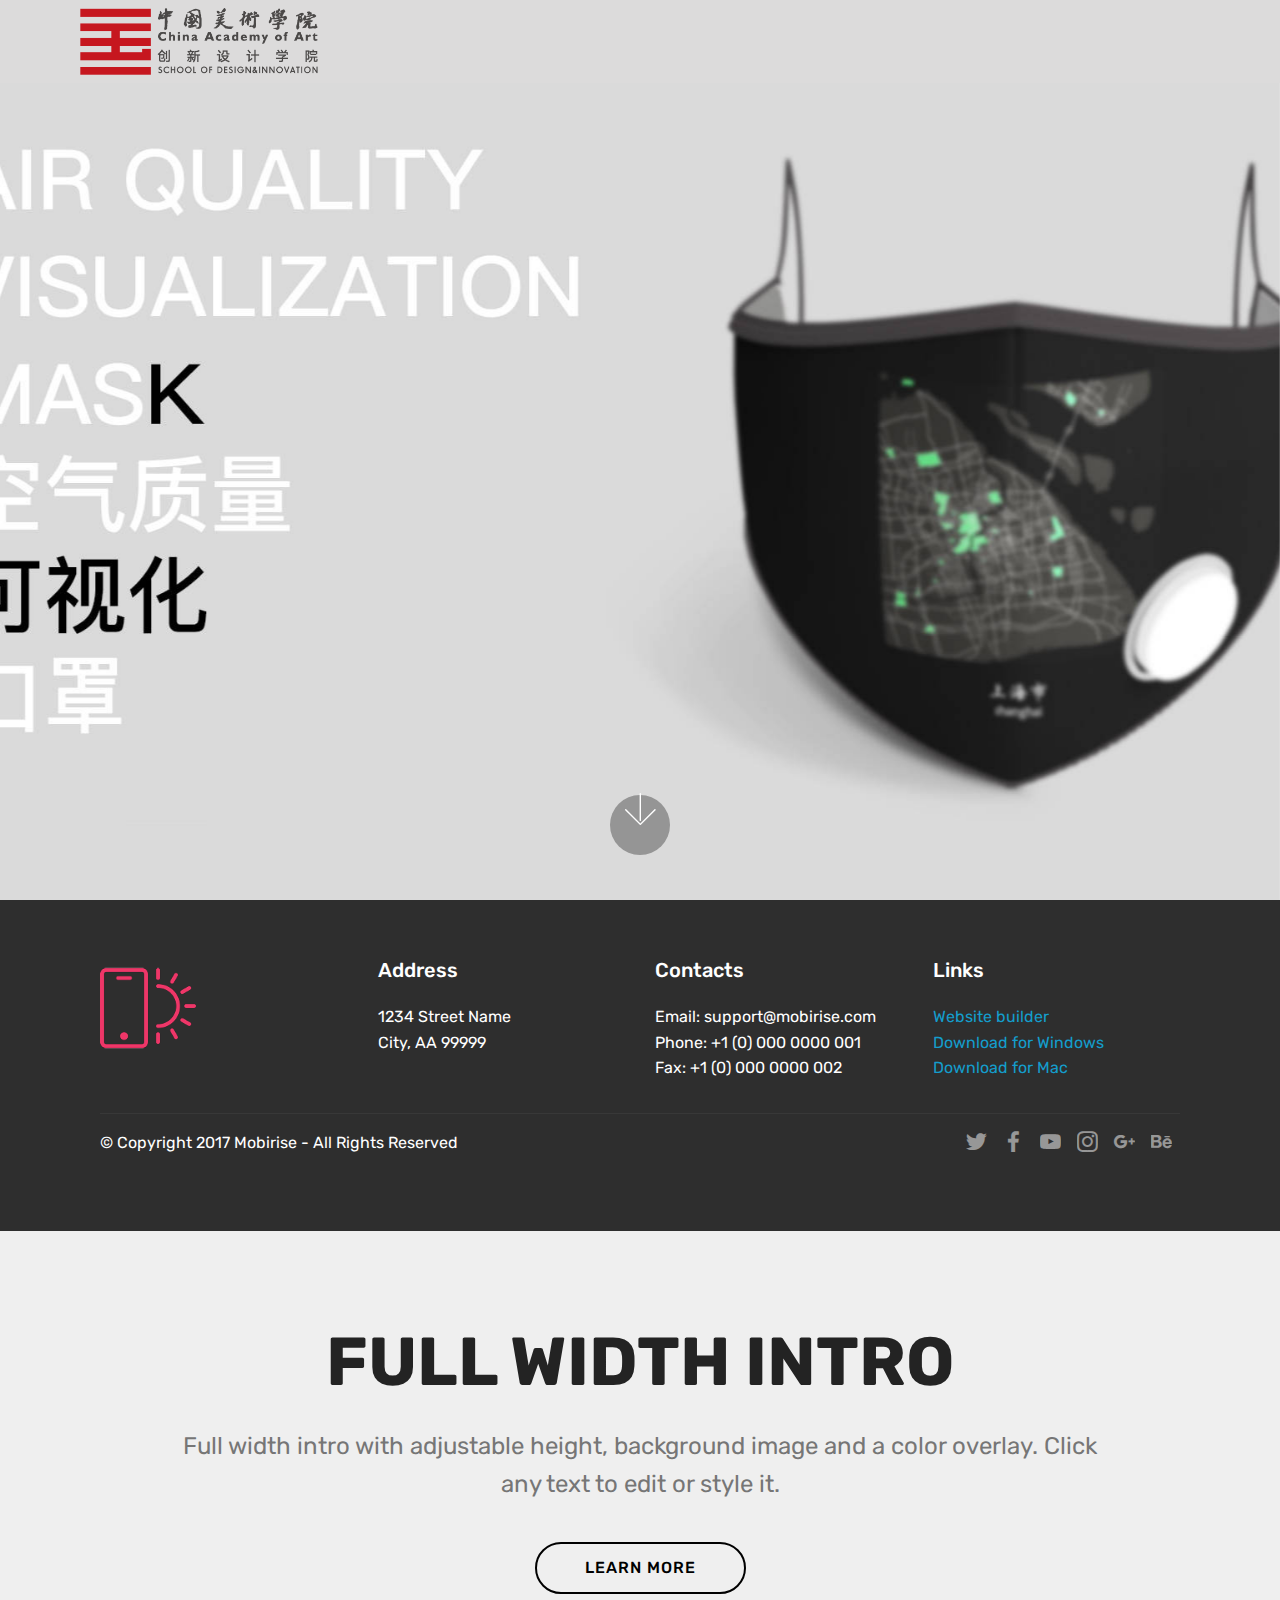
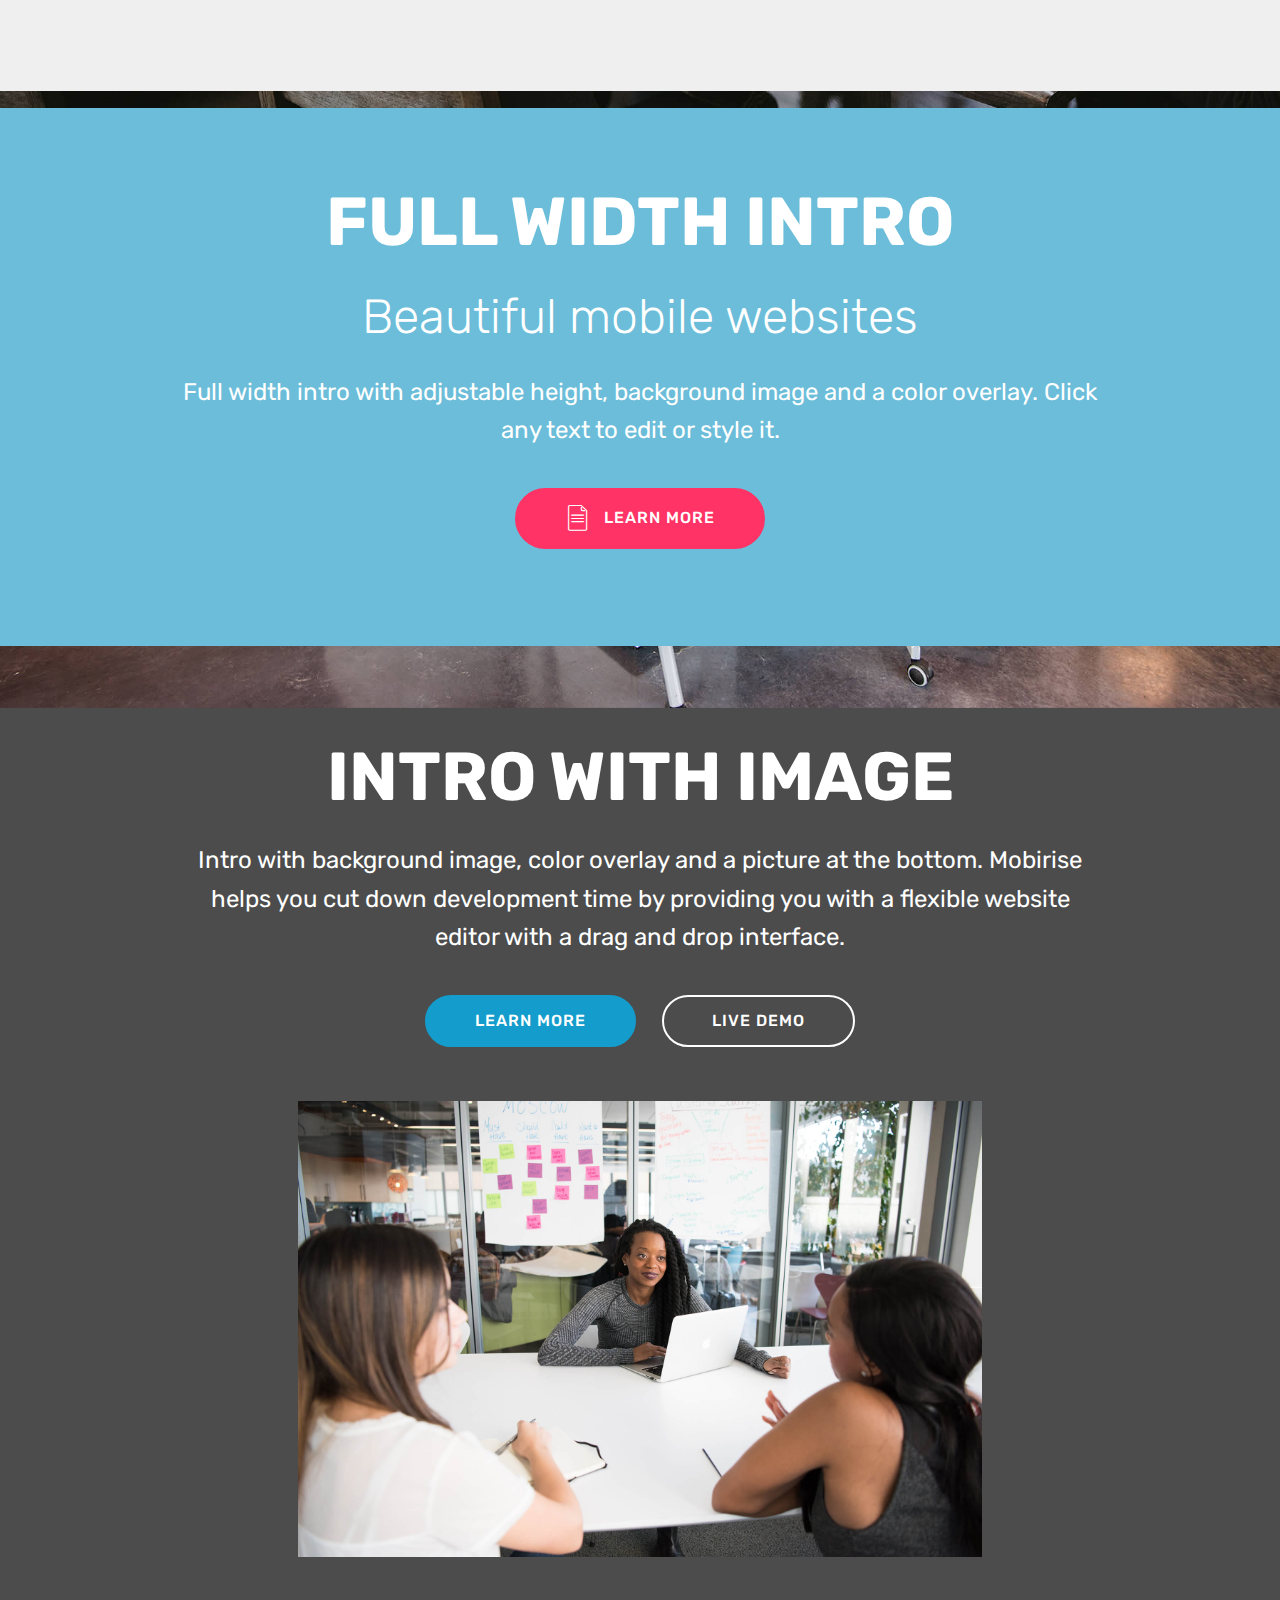
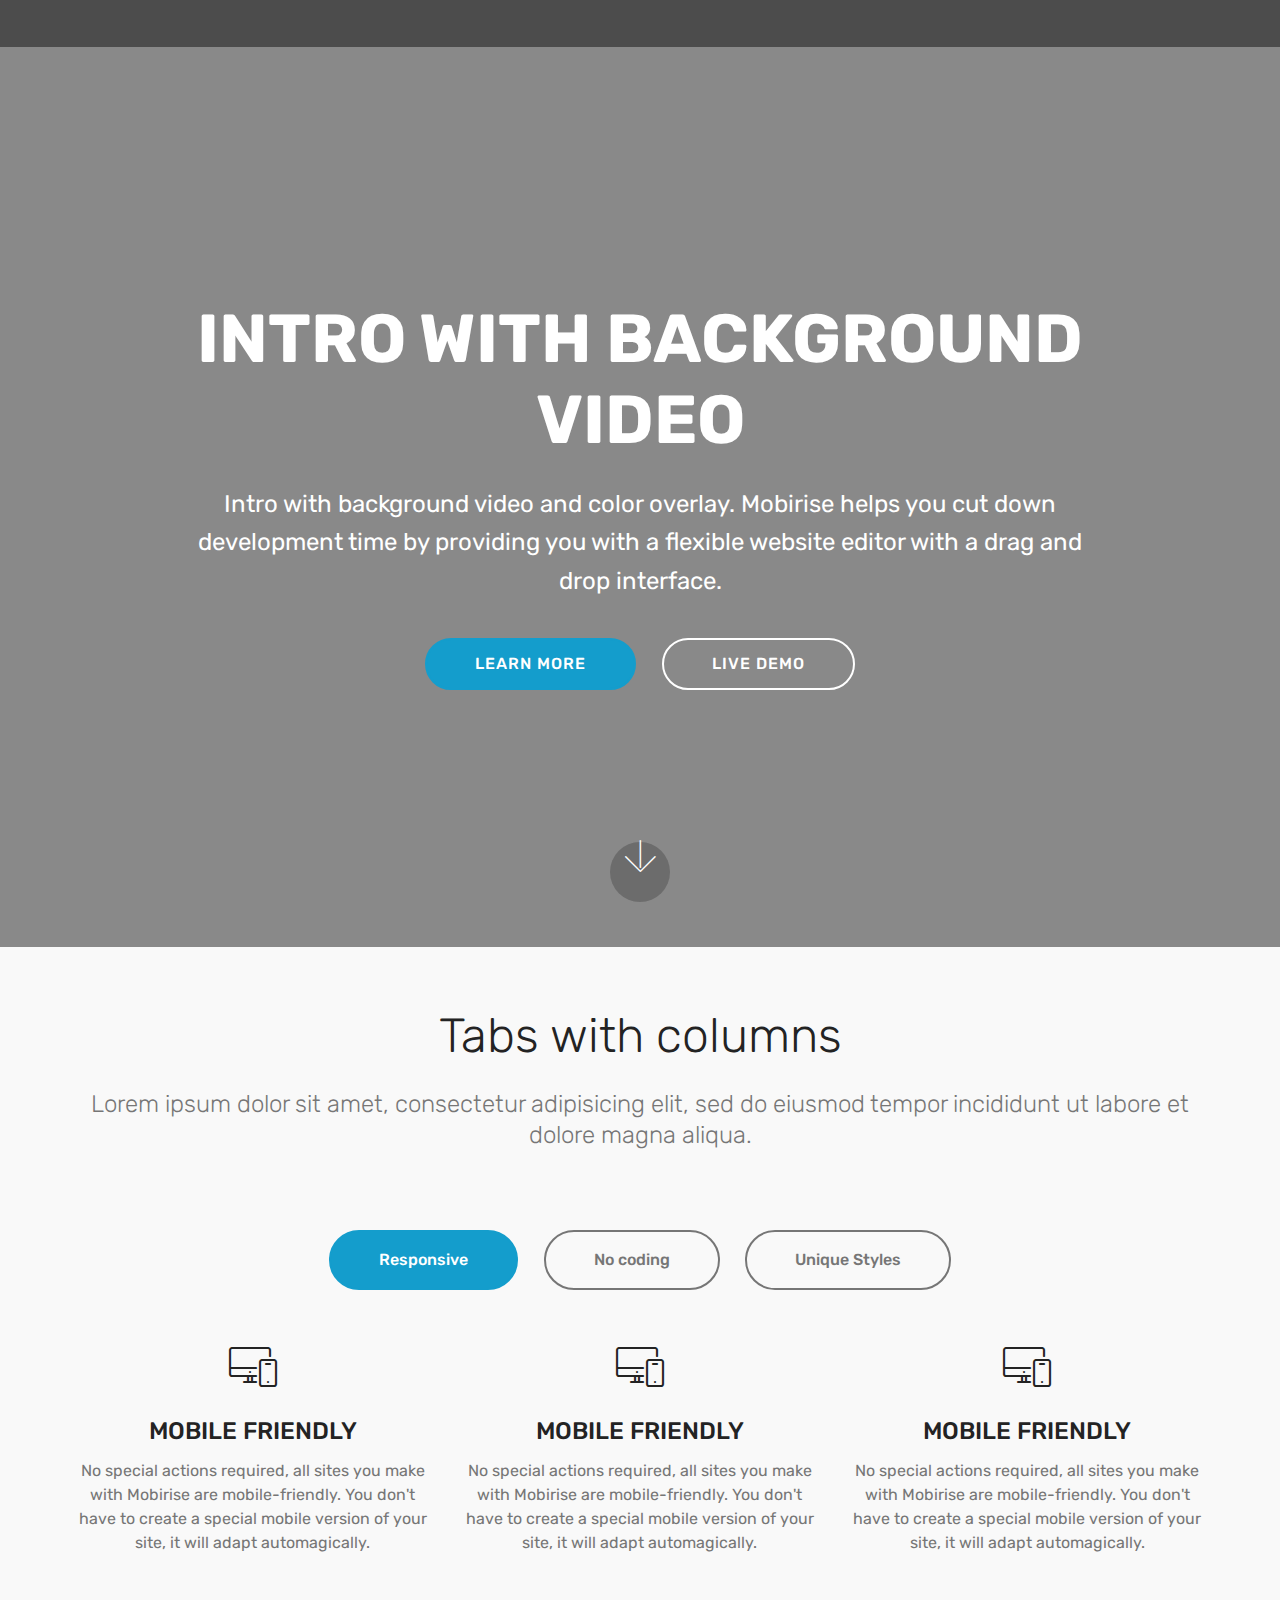
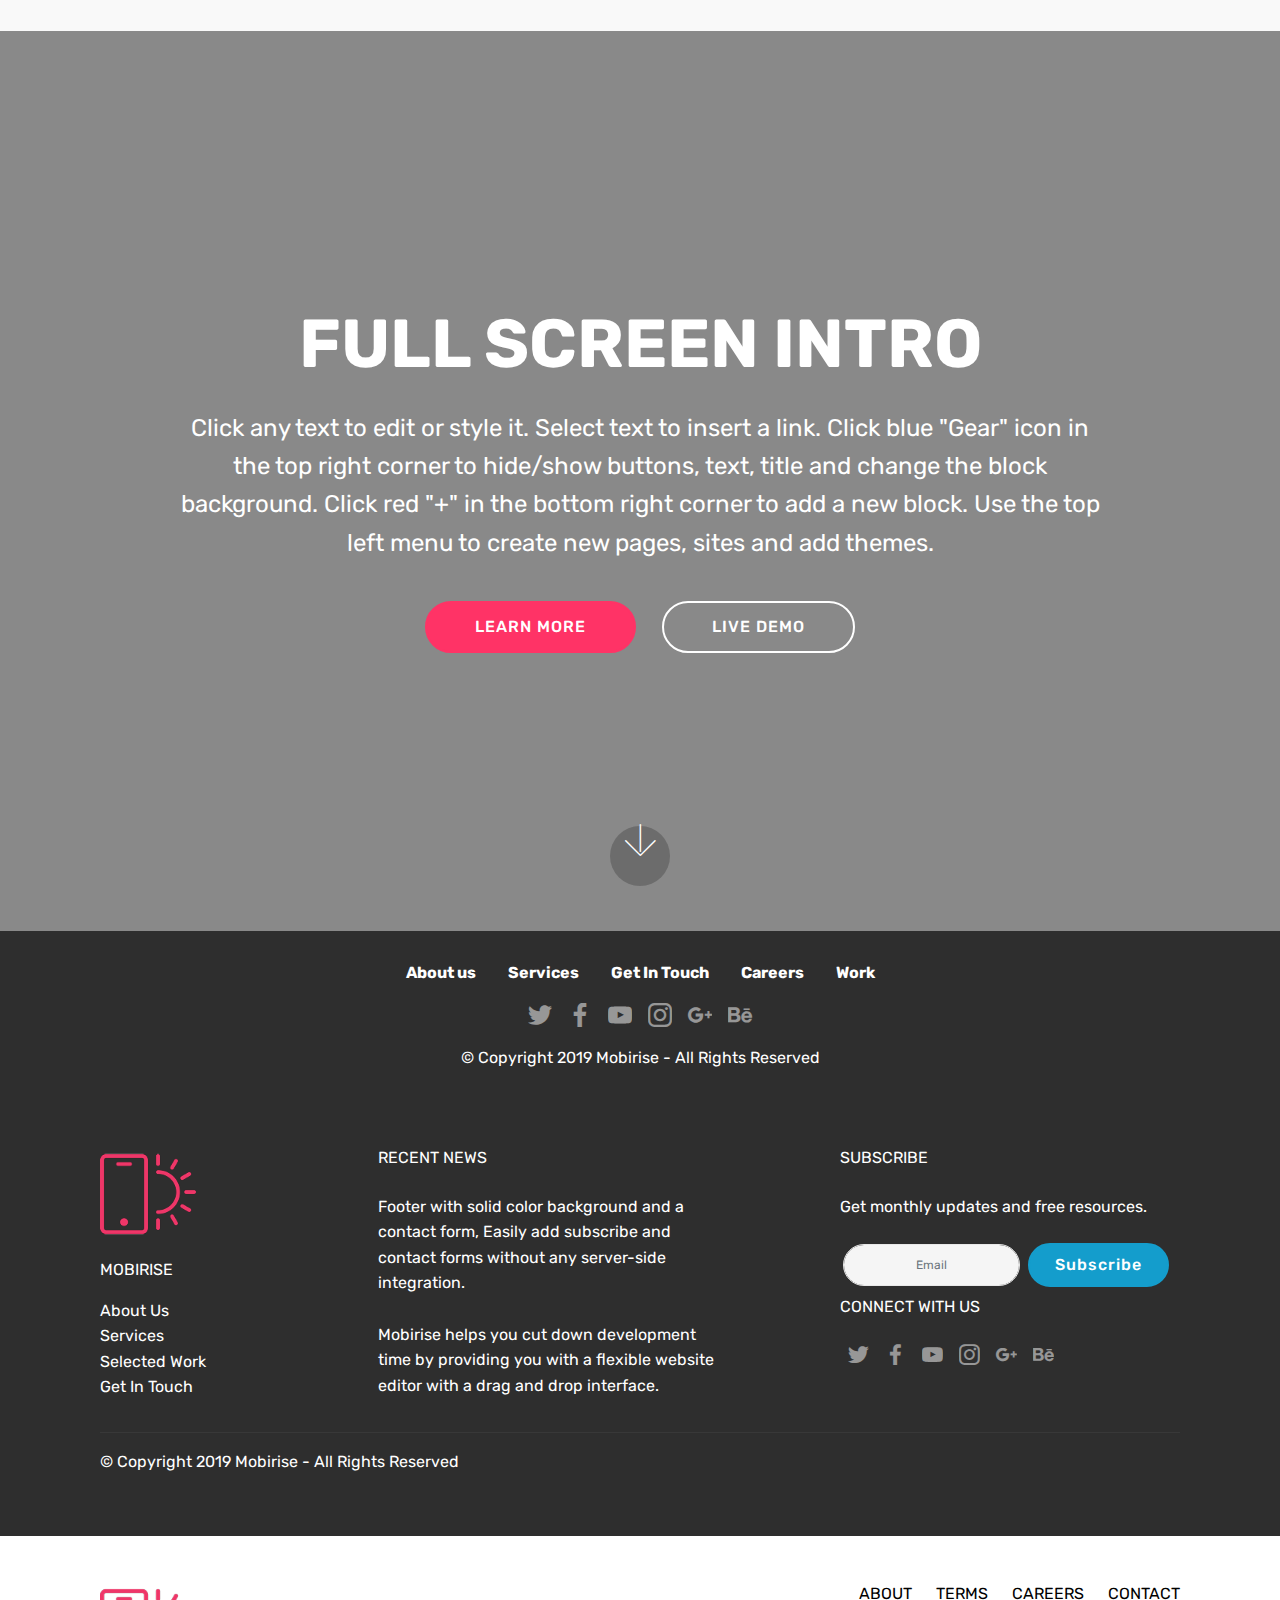
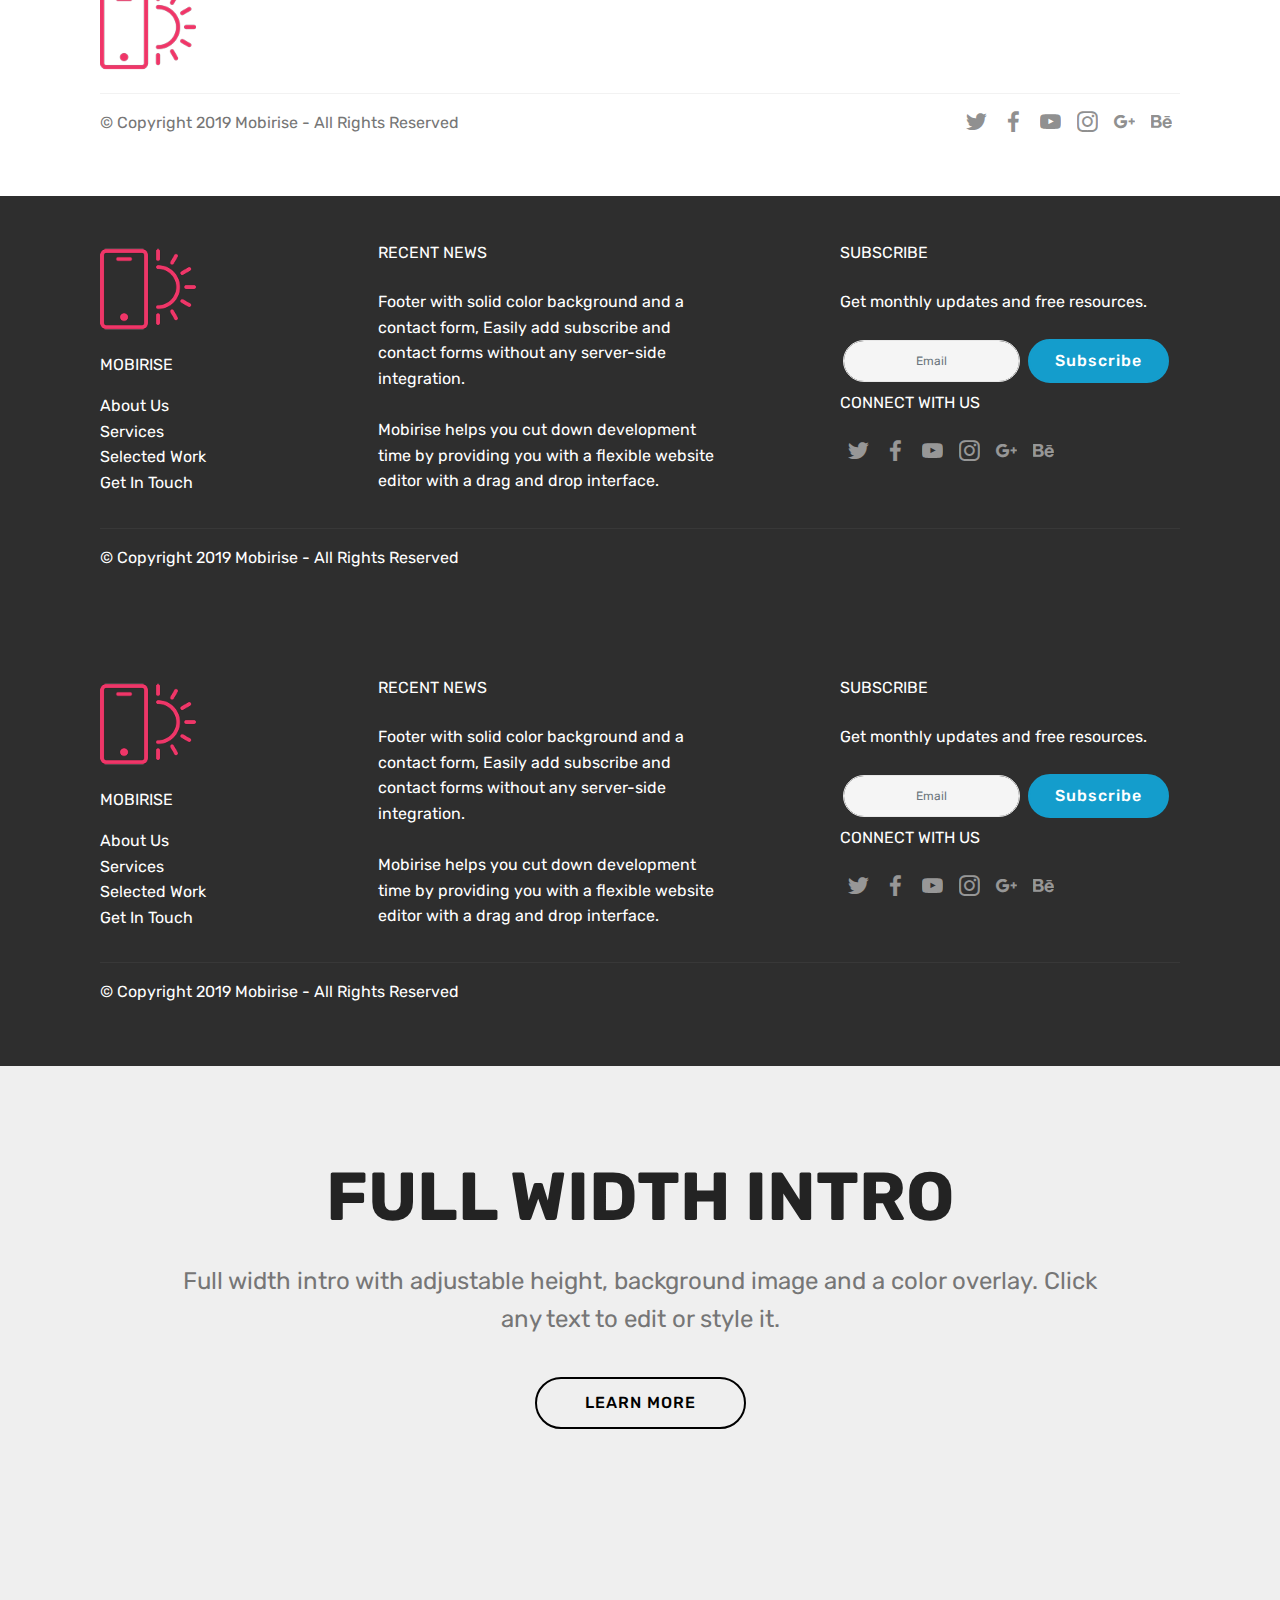
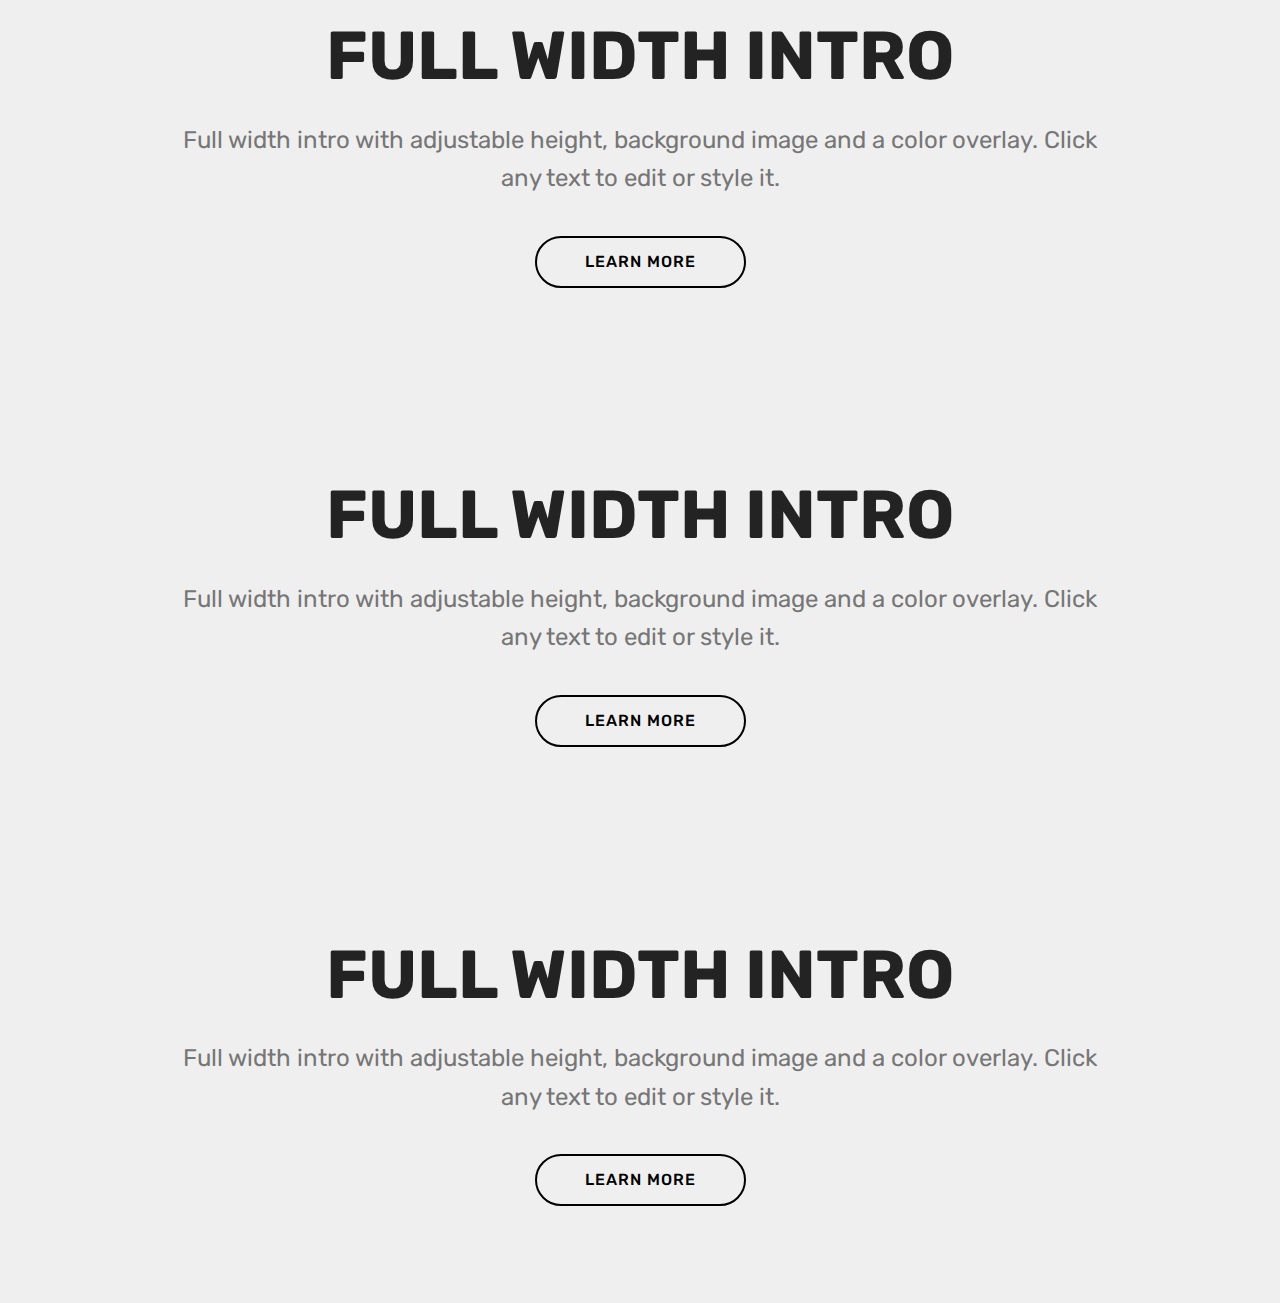
==== index.html @ a81f9b72 "create github pages" ====
<!DOCTYPE html>
<html  >
<head>
  <!-- Site made with Mobirise Website Builder v4.12.0, https://mobirise.com -->
  <meta charset="UTF-8">
  <meta http-equiv="X-UA-Compatible" content="IE=edge">
  <meta name="generator" content="Mobirise v4.12.0, mobirise.com">
  <meta name="viewport" content="width=device-width, initial-scale=1, minimum-scale=1">
  <link rel="shortcut icon" href="assets/images/logo1-439x124.png" type="image/x-icon">
  <meta name="description" content="">
  
  <title>Home</title>
  <link rel="stylesheet" href="assets/web/assets/mobirise-icons/mobirise-icons.css">
  <link rel="stylesheet" href="assets/bootstrap/css/bootstrap.min.css">
  <link rel="stylesheet" href="assets/bootstrap/css/bootstrap-grid.min.css">
  <link rel="stylesheet" href="assets/bootstrap/css/bootstrap-reboot.min.css">
  <link rel="stylesheet" href="assets/socicon/css/styles.css">
  <link rel="stylesheet" href="assets/dropdown/css/style.css">
  <link rel="stylesheet" href="assets/tether/tether.min.css">
  <link rel="stylesheet" href="assets/theme/css/style.css">
  <link rel="preload" as="style" href="assets/mobirise/css/mbr-additional.css"><link rel="stylesheet" href="assets/mobirise/css/mbr-additional.css" type="text/css">
  
  
  
</head>
<body>
  <section class="menu cid-qTkzRZLJNu" once="menu" id="menu1-0">

    

    <nav class="navbar navbar-expand beta-menu navbar-dropdown align-items-center navbar-toggleable-sm">
        <button class="navbar-toggler navbar-toggler-right" type="button" data-toggle="collapse" data-target="#navbarSupportedContent" aria-controls="navbarSupportedContent" aria-expanded="false" aria-label="Toggle navigation">
            <div class="hamburger">
                <span></span>
                <span></span>
                <span></span>
                <span></span>
            </div>
        </button>
        <div class="menu-logo">
            <div class="navbar-brand">
                <span class="navbar-logo">
                    <a href="https://mobirise.com">
                         <img src="assets/images/logo1-439x124.png" alt="Mobirise" title="" style="height: 4.2rem;">
                    </a>
                </span>
                
            </div>
        </div>
        <div class="collapse navbar-collapse" id="navbarSupportedContent">
            
            
        </div>
    </nav>
</section>

<section class="engine"><a href="https://mobirise.info/o">portfolio website templates</a></section><section class="cid-qTkA127IK8 mbr-fullscreen mbr-parallax-background" id="header2-1">

    

    

    <div class="container align-center">
        <div class="row justify-content-md-center">
            <div class="mbr-white col-md-10">
                
                
                
                
            </div>
        </div>
    </div>
    <div class="mbr-arrow hidden-sm-down" aria-hidden="true">
        <a href="#next">
            <i class="mbri-down mbr-iconfont"></i>
        </a>
    </div>
</section>

<section class="cid-qTkAaeaxX5" id="footer1-2">

    

    

    <div class="container">
        <div class="media-container-row content text-white">
            <div class="col-12 col-md-3">
                <div class="media-wrap">
                    <a href="https://mobirise.com/">
                        <img src="assets/images/logo2.png" alt="Mobirise">
                    </a>
                </div>
            </div>
            <div class="col-12 col-md-3 mbr-fonts-style display-7">
                <h5 class="pb-3">
                    Address
                </h5>
                <p class="mbr-text">
                    1234 Street Name
                    <br>City, AA 99999
                </p>
            </div>
            <div class="col-12 col-md-3 mbr-fonts-style display-7">
                <h5 class="pb-3">
                    Contacts
                </h5>
                <p class="mbr-text">
                    Email: support@mobirise.com
                    <br>Phone: +1 (0) 000 0000 001
                    <br>Fax: +1 (0) 000 0000 002
                </p>
            </div>
            <div class="col-12 col-md-3 mbr-fonts-style display-7">
                <h5 class="pb-3">
                    Links
                </h5>
                <p class="mbr-text">
                    <a class="text-primary" href="https://mobirise.com/">Website builder</a>
                    <br><a class="text-primary" href="https://mobirise.com/mobirise-free-win.zip">Download for Windows</a>
                    <br><a class="text-primary" href="https://mobirise.com/mobirise-free-mac.zip">Download for Mac</a>
                </p>
            </div>
        </div>
        <div class="footer-lower">
            <div class="media-container-row">
                <div class="col-sm-12">
                    <hr>
                </div>
            </div>
            <div class="media-container-row mbr-white">
                <div class="col-sm-6 copyright">
                    <p class="mbr-text mbr-fonts-style display-7">
                        © Copyright 2017 Mobirise - All Rights Reserved
                    </p>
                </div>
                <div class="col-md-6">
                    <div class="social-list align-right">
                        <div class="soc-item">
                            <a href="https://twitter.com/mobirise" target="_blank">
                                <span class="socicon-twitter socicon mbr-iconfont mbr-iconfont-social"></span>
                            </a>
                        </div>
                        <div class="soc-item">
                            <a href="https://www.facebook.com/pages/Mobirise/1616226671953247" target="_blank">
                                <span class="socicon-facebook socicon mbr-iconfont mbr-iconfont-social"></span>
                            </a>
                        </div>
                        <div class="soc-item">
                            <a href="https://www.youtube.com/c/mobirise" target="_blank">
                                <span class="socicon-youtube socicon mbr-iconfont mbr-iconfont-social"></span>
                            </a>
                        </div>
                        <div class="soc-item">
                            <a href="https://instagram.com/mobirise" target="_blank">
                                <span class="socicon-instagram socicon mbr-iconfont mbr-iconfont-social"></span>
                            </a>
                        </div>
                        <div class="soc-item">
                            <a href="https://plus.google.com/u/0/+Mobirise" target="_blank">
                                <span class="socicon-googleplus socicon mbr-iconfont mbr-iconfont-social"></span>
                            </a>
                        </div>
                        <div class="soc-item">
                            <a href="https://www.behance.net/Mobirise" target="_blank">
                                <span class="socicon-behance socicon mbr-iconfont mbr-iconfont-social"></span>
                            </a>
                        </div>
                    </div>
                </div>
            </div>
        </div>
    </div>
</section>

<section class="header1 cid-s42SSybnvv" id="header16-3">

    

    

    <div class="container">
        <div class="row justify-content-md-center">
            <div class="col-md-10 align-center">
                <h1 class="mbr-section-title mbr-bold pb-3 mbr-fonts-style display-1">
                    FULL WIDTH INTRO
                </h1>
                
                <p class="mbr-text pb-3 mbr-fonts-style display-5">
                    Full width intro with adjustable height, background image and a color overlay. Click any text to edit or style it.
                </p>
                <div class="mbr-section-btn"><a class="btn btn-md btn-black-outline display-4" href="https://mobirise.co">LEARN MORE</a>
                </div>
            </div>
        </div>
    </div>

</section>

<section class="header1 cid-s42SSYsf1j mbr-parallax-background" id="header1-4">

    

    <div class="mbr-overlay" style="opacity: 0.6; background-color: rgb(20, 157, 204);">
    </div>

    <div class="container">
        <div class="row justify-content-md-center">
            <div class="mbr-white col-md-10">
                <h1 class="mbr-section-title align-center mbr-bold pb-3 mbr-fonts-style display-1">
                    FULL WIDTH INTRO
                </h1>
                <h3 class="mbr-section-subtitle align-center mbr-light pb-3 mbr-fonts-style display-2">
                    Beautiful mobile websites
                </h3>
                <p class="mbr-text align-center pb-3 mbr-fonts-style display-5">
                    Full width intro with adjustable height, background image and a color overlay. Click any text to edit or style it.
                </p>
                <div class="mbr-section-btn align-center"><a class="btn btn-md btn-secondary display-4" href="https://mobirise.co">
                        <span class="mbr-iconfont mbri-file"></span>LEARN MORE</a></div>
            </div>
        </div>
    </div>

</section>

<section class="header4 cid-s42STdoJZk mbr-parallax-background" id="header4-5">

    

    <div class="mbr-overlay" style="opacity: 0.8; background-color: rgb(35, 35, 35);">
    </div>

    <div class="container">
        <div class="row justify-content-md-center">
            <div class="media-content col-md-10">
                <h1 class="mbr-section-title align-center mbr-white pb-3 mbr-bold mbr-fonts-style display-1">
                    INTRO WITH IMAGE
                </h1>
                
                <div class="mbr-text align-center mbr-white pb-3">
                    <p class="mbr-text mbr-fonts-style display-5">
                        Intro with background image, color overlay and a picture at the bottom. Mobirise helps you cut down development time by providing you with a flexible website editor with a drag and drop interface.
                    </p>
                </div>
                <div class="mbr-section-btn align-center">
                    <a class="btn btn-md btn-primary display-4" href="https://mobirise.co">LEARN MORE</a>
                    <a class="btn btn-md btn-white-outline display-4" href="https://mobirise.co">LIVE DEMO</a>
                </div>
            </div>
            <div class="mbr-figure pt-5">
                <img src="assets/images/background2.jpg" alt="Mobirise" style="width: 60%;">
            </div>
        </div>
    </div>
</section>

<section class="header6 cid-s42STyd8io mbr-fullscreen" data-bg-video="https://www.youtube.com/watch?v=36YgDDJ7XSc" id="header6-6">

    

    <div class="mbr-overlay" style="opacity: 0.5; background-color: rgb(35, 35, 35);">
    </div>

    <div class="container">
        <div class="row justify-content-md-center">
            <div class="mbr-white col-md-10">
                <h1 class="mbr-section-title align-center mbr-bold pb-3 mbr-fonts-style display-1">
                    INTRO WITH BACKGROUND VIDEO
                </h1>
                <p class="mbr-text align-center pb-3 mbr-fonts-style display-5">
                    Intro with background video and color overlay. Mobirise helps you cut down development time by providing you with a flexible website editor with a drag and drop interface.
                </p>
                <div class="mbr-section-btn align-center">
                        <a class="btn btn-md btn-primary display-4" href="https://mobirise.co">LEARN MORE</a>
                        <a class="btn btn-md btn-white-outline display-4" href="https://mobirise.co">LIVE DEMO</a>
                </div>
            </div>
        </div>
    </div>

    <div class="mbr-arrow hidden-sm-down" aria-hidden="true">
        <a href="#next">
            <i class="mbri-down mbr-iconfont"></i>
        </a>
    </div>
</section>

<section class="tabs3 cid-s42T7PFRf0" id="tabs3-7">

    

    

    <div class="container">
        <h2 class="mbr-section-title align-center pb-3 mbr-fonts-style display-2">
           Tabs with columns
        </h2>
        <h3 class="mbr-section-subtitle  display-5 align-center mbr-light mbr-fonts-style">
            Lorem ipsum dolor sit amet, consectetur adipisicing elit, sed do eiusmod tempor incididunt ut labore et dolore magna aliqua.
        </h3>
    </div>
    <div class="container-fluid">
        <div class="row tabcont">
            <ul class="nav nav-tabs pt-3 mt-5" role="tablist">
                <li class="nav-item mbr-fonts-style"><a class="nav-link active show display-7" role="tab" data-toggle="tab" href="#tabs3-7_tab0" aria-selected="true">
                        Responsive
                    </a></li>
                <li class="nav-item mbr-fonts-style"><a class="nav-link  active show display-7" role="tab" data-toggle="tab" href="#tabs3-7_tab1" aria-selected="true">
                        No coding
                    </a></li>
                <li class="nav-item mbr-fonts-style"><a class="nav-link active show display-7" role="tab" data-toggle="tab" href="#tabs3-7_tab2" aria-selected="true">
                        Unique Styles
                    </a></li>
                
                
                
            </ul>
        </div>
    </div>

    <div class="container">
        <div class="row px-1">
            <div class="tab-content">
                <div id="tab1" class="tab-pane in active mbr-table" role="tabpanel">
                    <div class="row tab-content-row">
                        <div class="col-xs-12 col-md-6 col-lg-4">
                            <div class="card-img ">
                                <span class="mbri-responsive mbr-iconfont"></span>
                            </div>
                            <h4 class="mbr-element-title  align-center mbr-fonts-style pb-2 display-5">
                                MOBILE FRIENDLY
                            </h4>
                            <p class="mbr-section-text  align-center mbr-fonts-style display-7">
                                No special actions required, all sites you make with Mobirise are mobile-friendly. You don't have to create a special mobile version of your site, it will adapt automagically.
                            </p>
                        </div>

                        <div class="col-xs-12 col-md-6 col-lg-4">
                            <div class="card-img ">
                                <span class="mbri-responsive mbr-iconfont"></span>
                            </div>
                            <h4 class="mbr-element-title  align-center mbr-fonts-style pb-2 display-5">
                                MOBILE FRIENDLY
                            </h4>
                            <p class="mbr-section-text  align-center mbr-fonts-style display-7">
                                No special actions required, all sites you make with Mobirise are mobile-friendly. You don't have to create a special mobile version of your site, it will adapt automagically.
                            </p>
                        </div>

                        <div class="col-xs-12 col-md-6 col-lg-4">
                            <div class="card-img ">
                                <span class="mbri-responsive mbr-iconfont"></span>
                            </div>
                            <h4 class="mbr-element-title  align-center mbr-fonts-style pb-2 display-5">
                                MOBILE FRIENDLY
                            </h4>
                            <p class="mbr-section-text  align-center mbr-fonts-style display-7">
                                No special actions required, all sites you make with Mobirise are mobile-friendly. You don't have to create a special mobile version of your site, it will adapt automagically.
                            </p>
                        </div>

                        
                    </div>
                </div>

                <div id="tab2" class="tab-pane  mbr-table" role="tabpanel">
                    <div class="row tab-content-row">
                        <div class="col-xs-12 col-md-6 col-lg-4">
                            <div class="card-img ">
                                <span class="mbri-bootstrap mbr-iconfont"></span>
                            </div>
                            <h4 class="mbr-element-title  align-center mbr-fonts-style pb-2 display-5">
                                IT'S EASY AND SIMPLE
                            </h4>
                            <p class="mbr-section-text  align-center mbr-fonts-style display-7">
                                Cut down the development time with drag-and-drop website builder. Drop the blocks into the page, edit content inline and publish - no technical skills required.
                            </p>
                        </div>

                        <div class="col-xs-12 col-md-6 col-lg-4">
                            <div class="card-img ">
                                <span class="mbri-bootstrap mbr-iconfont"></span>
                            </div>
                            <h4 class="mbr-element-title  align-center mbr-fonts-style pb-2 display-5">
                                IT'S EASY AND SIMPLE
                            </h4>
                            <p class="mbr-section-text  align-center mbr-fonts-style display-7">
                                Cut down the development time with drag-and-drop website builder. Drop the blocks into the page, edit content inline and publish - no technical skills required.
                            </p>
                        </div>

                        <div class="col-xs-12 col-md-6 col-lg-4">
                            <div class="card-img ">
                                <span class="mbri-bootstrap mbr-iconfont"></span>
                            </div>
                            <h4 class="mbr-element-title  align-center mbr-fonts-style pb-2 display-5">
                                IT'S EASY AND SIMPLE
                            </h4>
                            <p class="mbr-section-text  align-center mbr-fonts-style display-7">
                                Cut down the development time with drag-and-drop website builder. Drop the blocks into the page, edit content inline and publish - no technical skills required.
                            </p>
                        </div>

                        
                    </div>
                </div>

                <div id="tab3" class="tab-pane  mbr-table" role="tabpanel">
                    <div class="row tab-content-row">
                        <div class="col-xs-12 col-md-6 col-lg-4">
                            <div class="card-img ">
                                <span class="mbri-extension mbr-iconfont"></span>
                            </div>
                            <h4 class="mbr-element-title  align-center mbr-fonts-style pb-2 display-5">
                                TRENDY WEBSITE BLOCKS
                            </h4>
                            <p class="mbr-section-text  align-center mbr-fonts-style display-7">
                                Choose from the large selection  pre-made blocks - full-screen intro, bootstrap carousel, slider, responsive image gallery with, parallax scrolling, sticky header and more.
                            </p>
                        </div>

                        <div class="col-xs-12 col-md-6 col-lg-4">
                            <div class="card-img ">
                                <span class="mbri-extension mbr-iconfont"></span>
                            </div>
                            <h4 class="mbr-element-title  align-center mbr-fonts-style pb-2 display-5">
                                TRENDY WEBSITE BLOCKS
                            </h4>
                            <p class="mbr-section-text  align-center mbr-fonts-style display-7">
                                Choose from the large selection  pre-made blocks - full-screen intro, bootstrap carousel, slider, responsive image gallery with, parallax scrolling, sticky header and more.
                            </p>
                        </div>

                        <div class="col-xs-12 col-md-6 col-lg-4">
                            <div class="card-img ">
                                <span class="mbri-extension mbr-iconfont"></span>
                            </div>
                            <h4 class="mbr-element-title  align-center mbr-fonts-style pb-2 display-5">
                                TRENDY WEBSITE BLOCKS
                            </h4>
                            <p class="mbr-section-text  align-center mbr-fonts-style display-7">
                                Choose from the large selection  pre-made blocks - full-screen intro, bootstrap carousel, slider, responsive image gallery with, parallax scrolling, sticky header and more.
                            </p>
                        </div>

                        
                    </div>
                </div>

                <div id="tab4" class="tab-pane  mbr-table" role="tabpanel">
                    <div class="row tab-content-row">
                        <div class="col-xs-12 col-md-6 col-lg-4">
                            <div class="card-img ">
                                <span class="mbri-responsive mbr-iconfont"></span>
                            </div>
                            <h4 class="mbr-element-title  align-center mbr-fonts-style pb-2 display-5">
                                MOBILE FRIENDLY
                            </h4>
                            <p class="mbr-section-text  align-center mbr-fonts-style display-7">
                                No special actions required, all sites you make with Mobirise are mobile-friendly. You don't have to create a special mobile version of your site, it will adapt automagically.
                            </p>
                        </div>

                        <div class="col-xs-12 col-md-6 col-lg-4">
                            <div class="card-img ">
                                <span class="mbri-responsive mbr-iconfont"></span>
                            </div>
                            <h4 class="mbr-element-title  align-center mbr-fonts-style pb-2 display-5">
                                MOBILE FRIENDLY
                            </h4>
                            <p class="mbr-section-text  align-center mbr-fonts-style display-7">
                                No special actions required, all sites you make with Mobirise are mobile-friendly. You don't have to create a special mobile version of your site, it will adapt automagically.
                            </p>
                        </div>

                        <div class="col-xs-12 col-md-6 col-lg-4">
                            <div class="card-img ">
                                <span class="mbri-responsive mbr-iconfont"></span>
                            </div>
                            <h4 class="mbr-element-title  align-center mbr-fonts-style pb-2 display-5">
                                MOBILE FRIENDLY
                            </h4>
                            <p class="mbr-section-text  align-center mbr-fonts-style display-7">
                                No special actions required, all sites you make with Mobirise are mobile-friendly. You don't have to create a special mobile version of your site, it will adapt automagically.
                            </p>
                        </div>

                        
                    </div>
                </div>

                <div id="tab5" class="tab-pane  mbr-table" role="tabpanel">
                    <div class="row tab-content-row">
                        <div class="col-xs-12 col-md-6 col-lg-4">
                            <div class="card-img ">
                                <span class="mbri-bootstrap mbr-iconfont"></span>
                            </div>
                            <h4 class="mbr-element-title  align-center mbr-fonts-style pb-2 display-5">
                                IT'S EASY AND SIMPLE
                            </h4>
                            <p class="mbr-section-text  align-center mbr-fonts-style display-7">
                                Cut down the development time with drag-and-drop website builder. Drop the blocks into the page, edit content inline and publish - no technical skills required.
                            </p>
                        </div>

                        <div class="col-xs-12 col-md-6 col-lg-4">
                            <div class="card-img ">
                                <span class="mbri-bootstrap mbr-iconfont"></span>
                            </div>
                            <h4 class="mbr-element-title  align-center mbr-fonts-style pb-2 display-5">
                                IT'S EASY AND SIMPLE
                            </h4>
                            <p class="mbr-section-text  align-center mbr-fonts-style display-7">
                                Cut down the development time with drag-and-drop website builder. Drop the blocks into the page, edit content inline and publish - no technical skills required.
                            </p>
                        </div>

                        <div class="col-xs-12 col-md-6 col-lg-4">
                            <div class="card-img ">
                                <span class="mbri-bootstrap mbr-iconfont"></span>
                            </div>
                            <h4 class="mbr-element-title  align-center mbr-fonts-style pb-2 display-5">
                                IT'S EASY AND SIMPLE
                            </h4>
                            <p class="mbr-section-text  align-center mbr-fonts-style display-7">
                                Cut down the development time with drag-and-drop website builder. Drop the blocks into the page, edit content inline and publish - no technical skills required.
                            </p>
                        </div>

                        
                    </div>
                </div>

                <div id="tab6" class="tab-pane  mbr-table" role="tabpanel">
                    <div class="row tab-content-row">
                        <div class="col-xs-12 col-md-6 col-lg-4">
                            <div class="card-img ">
                                <span class="mbri-extension mbr-iconfont"></span>
                            </div>
                            <h4 class="mbr-element-title  align-center mbr-fonts-style pb-2 display-5">
                                TRENDY WEBSITE BLOCKS
                            </h4>
                            <p class="mbr-section-text  align-center mbr-fonts-style display-7">
                                Choose from the large selection  pre-made blocks - full-screen intro, bootstrap carousel, slider, responsive image gallery with, parallax scrolling, sticky header and more.
                            </p>
                        </div>

                        <div class="col-xs-12 col-md-6 col-lg-4">
                            <div class="card-img ">
                                <span class="mbri-extension mbr-iconfont"></span>
                            </div>
                            <h4 class="mbr-element-title  align-center mbr-fonts-style pb-2 display-5">
                                TRENDY WEBSITE BLOCKS
                            </h4>
                            <p class="mbr-section-text  align-center mbr-fonts-style display-7">
                                Choose from the large selection  pre-made blocks - full-screen intro, bootstrap carousel, slider, responsive image gallery with, parallax scrolling, sticky header and more.
                            </p>
                        </div>

                        <div class="col-xs-12 col-md-6 col-lg-4">
                            <div class="card-img ">
                                <span class="mbri-extension mbr-iconfont"></span>
                            </div>
                            <h4 class="mbr-element-title  align-center mbr-fonts-style pb-2 display-5">
                                TRENDY WEBSITE BLOCKS
                            </h4>
                            <p class="mbr-section-text  align-center mbr-fonts-style display-7">
                                Choose from the large selection  pre-made blocks - full-screen intro, bootstrap carousel, slider, responsive image gallery with, parallax scrolling, sticky header and more.
                            </p>
                        </div>

                        
                    </div>
                </div>
            </div>
        </div>
    </div>
</section>

<section class="cid-s4jc7iv4Vh mbr-fullscreen mbr-parallax-background" id="header2-8">

    

    <div class="mbr-overlay" style="opacity: 0.5; background-color: rgb(35, 35, 35);"></div>

    <div class="container align-center">
        <div class="row justify-content-md-center">
            <div class="mbr-white col-md-10">
                <h1 class="mbr-section-title mbr-bold pb-3 mbr-fonts-style display-1">
                    FULL SCREEN INTRO
                </h1>
                
                <p class="mbr-text pb-3 mbr-fonts-style display-5">
                    Click any text to edit or style it. Select text to insert a link. Click blue "Gear" icon in the top right corner to hide/show buttons, text, title and change the block background. Click red "+" in the bottom right corner to add a new block. Use the top left menu to create new pages, sites and add themes.
                </p>
                <div class="mbr-section-btn">
                    <a class="btn btn-md btn-secondary display-4" href="https://mobirise.co">LEARN MORE</a>
                    <a class="btn btn-md btn-white-outline display-4" href="https://mobirise.co">LIVE DEMO</a>
                </div>
            </div>
        </div>
    </div>
    <div class="mbr-arrow hidden-sm-down" aria-hidden="true">
        <a href="#next">
            <i class="mbri-down mbr-iconfont"></i>
        </a>
    </div>
</section>

<section once="footers" class="cid-s4jcaVQPzJ" id="footer7-9">

    

    

    <div class="container">
        <div class="media-container-row align-center mbr-white">
            <div class="row row-links">
                <ul class="foot-menu">
                    
                    
                    
                    
                    
                <li class="foot-menu-item mbr-fonts-style display-7">
                        <a class="text-white mbr-bold" href="#" target="_blank">About us</a>
                    </li><li class="foot-menu-item mbr-fonts-style display-7">
                        <a class="text-white mbr-bold" href="#" target="_blank">Services</a>
                    </li><li class="foot-menu-item mbr-fonts-style display-7">
                        <a class="text-white mbr-bold" href="#" target="_blank">Get In Touch</a>
                    </li><li class="foot-menu-item mbr-fonts-style display-7">
                        <a class="text-white mbr-bold" href="#" target="_blank">Careers</a>
                    </li><li class="foot-menu-item mbr-fonts-style display-7">
                        <a class="text-white mbr-bold" href="#" target="_blank">Work</a>
                    </li></ul>
            </div>
            <div class="row social-row">
                <div class="social-list align-right pb-2">
                    
                    
                    
                    
                    
                    
                <div class="soc-item">
                        <a href="https://twitter.com/mobirise" target="_blank">
                            <span class="socicon-twitter socicon mbr-iconfont mbr-iconfont-social"></span>
                        </a>
                    </div><div class="soc-item">
                        <a href="https://www.facebook.com/pages/Mobirise/1616226671953247" target="_blank">
                            <span class="socicon-facebook socicon mbr-iconfont mbr-iconfont-social"></span>
                        </a>
                    </div><div class="soc-item">
                        <a href="https://www.youtube.com/c/mobirise" target="_blank">
                            <span class="socicon-youtube socicon mbr-iconfont mbr-iconfont-social"></span>
                        </a>
                    </div><div class="soc-item">
                        <a href="https://instagram.com/mobirise" target="_blank">
                            <span class="socicon-instagram socicon mbr-iconfont mbr-iconfont-social"></span>
                        </a>
                    </div><div class="soc-item">
                        <a href="https://plus.google.com/u/0/+Mobirise" target="_blank">
                            <span class="socicon-googleplus socicon mbr-iconfont mbr-iconfont-social"></span>
                        </a>
                    </div><div class="soc-item">
                        <a href="https://www.behance.net/Mobirise" target="_blank">
                            <span class="socicon-behance socicon mbr-iconfont mbr-iconfont-social"></span>
                        </a>
                    </div></div>
            </div>
            <div class="row row-copirayt">
                <p class="mbr-text mb-0 mbr-fonts-style mbr-white align-center display-7">
                    © Copyright 2019 Mobirise - All Rights Reserved
                </p>
            </div>
        </div>
    </div>
</section>

<section class="footer4 cid-s4jcdDNz1j" id="footer4-d">

    

    

    <div class="container">
        <div class="media-container-row content mbr-white">
            <div class="col-md-3 col-sm-4">
                <div class="mb-3 img-logo">
                    <a href="https://mobirise.co/">
                        <img src="assets/images/logo2.png" alt="Mobirise">
                    </a>
                </div>
                <p class="mb-3 mbr-fonts-style foot-title display-7">
                    MOBIRISE
                </p>
                <p class="mbr-text mbr-fonts-style mbr-links-column display-7">
                    <a href="#" class="text-white">About Us</a>
                    <br><a href="#" class="text-white">Services</a>
                    <br><a href="#" class="text-white">Selected Work</a>
                    <br><a href="#" class="text-white">Get In Touch</a>
                </p>
            </div>
            <div class="col-md-4 col-sm-8">
                <p class="mb-4 foot-title mbr-fonts-style display-7">
                    RECENT NEWS
                </p>
                <p class="mbr-text mbr-fonts-style foot-text display-7">
                    Footer with solid color background and a contact form, Easily add subscribe and contact forms without any server-side integration.
                    <br>
                    <br>Mobirise helps you cut down development time by providing you with a flexible website editor with a drag and drop interface.
                </p>
            </div>
            <div class="col-md-4 offset-md-1 col-sm-12">
                <p class="mb-4 foot-title mbr-fonts-style display-7">
                    SUBSCRIBE
                </p>
                <p class="mbr-text mbr-fonts-style form-text display-7">
                    Get monthly updates and free resources.
                </p>
                <div class="media-container-column" data-form-type="formoid">
                    <!---Formbuilder Form--->
                    <form action="https://mobirise.com/" method="POST" class="mbr-form form-with-styler">
                        <div class="row form-inline justify-content-center">
                            
                            <div hidden="hidden" data-form-alert-danger="" class="alert alert-danger col-12">
                                                    </div>
                        </div>
                        <div class="dragArea row form-inline justify-content-center">
                            <div class="col-auto  form-group " data-for="email">
                                <input type="email" name="email" placeholder="Email" data-form-field="Email" required="required" class="form-control input-sm input-inverse my-2 display-7" id="email-footer4-d">
                            </div>
                            <div class="col-auto  input-group-btn  m-2">
                                <button type="submit" class="btn btn-primary m-0 display-4">Subscribe</button>
                            </div>
                        </div>
                    </form><!---Formbuilder Form--->
                </div>
                <p class="mb-4 mbr-fonts-style foot-title display-7">
                    CONNECT WITH US
                </p>
                <div class="social-list pl-0 mb-0">
                        <div class="soc-item">
                            <a href="https://twitter.com/mobirise" target="_blank">
                                <span class="socicon-twitter socicon mbr-iconfont mbr-iconfont-social"></span>
                            </a>
                        </div>
                        <div class="soc-item">
                            <a href="https://www.facebook.com/pages/Mobirise/1616226671953247" target="_blank">
                                <span class="socicon-facebook socicon mbr-iconfont mbr-iconfont-social"></span>
                            </a>
                        </div>
                        <div class="soc-item">
                            <a href="https://www.youtube.com/c/mobirise" target="_blank">
                                <span class="socicon-youtube socicon mbr-iconfont mbr-iconfont-social"></span>
                            </a>
                        </div>
                        <div class="soc-item">
                            <a href="https://instagram.com/mobirise" target="_blank">
                                <span class="socicon-instagram socicon mbr-iconfont mbr-iconfont-social"></span>
                            </a>
                        </div>
                        <div class="soc-item">
                            <a href="https://plus.google.com/u/0/+Mobirise" target="_blank">
                                <span class="socicon-googleplus socicon mbr-iconfont mbr-iconfont-social"></span>
                            </a>
                        </div>
                        <div class="soc-item">
                            <a href="https://www.behance.net/Mobirise" target="_blank">
                                <span class="socicon-behance socicon mbr-iconfont mbr-iconfont-social"></span>
                            </a>
                        </div>
                </div>
            </div>
        </div>
        <div class="footer-lower">
            <div class="media-container-row">
                <div class="col-sm-12">
                    <hr>
                </div>
            </div>
            <div class="media-container-row mbr-white">
                <div class="col-sm-12 copyright">
                    <p class="mbr-text mbr-fonts-style display-7">
                        © Copyright 2019 Mobirise - All Rights Reserved
                    </p>
                </div>
            </div>
        </div>
    </div>
</section>

<section class="cid-s4jcb3uxGT" id="footer5-a">

    

    

    <div class="container">
        <div class="media-container-row">
            <div class="col-md-3">
                <div class="media-wrap">
                    <a href="https://mobirise.co/">
                       <img src="assets/images/logo2.png" alt="Mobirise">
                    </a>
                </div>
            </div>
            <div class="col-md-9">
                <p class="mbr-text align-right links mbr-fonts-style display-7">
                    <a href="#" class="text-black">ABOUT</a> &nbsp;&nbsp;&nbsp;&nbsp;
                    <a href="#" class="text-black">TERMS</a> &nbsp;&nbsp;&nbsp;&nbsp;
                    <a href="#" class="text-black">CAREERS</a> &nbsp;&nbsp;&nbsp;&nbsp;
                    <a href="#" class="text-black">CONTACT</a>
                </p>
            </div>
        </div>
        <div class="footer-lower">
            <div class="media-container-row">
                <div class="col-md-12">
                    <hr>
                </div>
            </div>
            <div class="media-container-row mbr-white">
                <div class="col-md-6 copyright">
                    <p class="mbr-text mbr-fonts-style display-7">
                        © Copyright 2019 Mobirise - All Rights Reserved
                    </p>
                </div>
                <div class="col-md-6">
                    <div class="social-list align-right">
                        <div class="soc-item">
                            <a href="https://twitter.com/mobirise" target="_blank">
                                <span class="socicon-twitter socicon mbr-iconfont mbr-iconfont-social"></span>
                            </a>
                        </div>
                        <div class="soc-item">
                            <a href="https://www.facebook.com/pages/Mobirise/1616226671953247" target="_blank">
                                <span class="socicon-facebook socicon mbr-iconfont mbr-iconfont-social"></span>
                            </a>
                        </div>
                        <div class="soc-item">
                            <a href="https://www.youtube.com/c/mobirise" target="_blank">
                                <span class="socicon-youtube socicon mbr-iconfont mbr-iconfont-social"></span>
                            </a>
                        </div>
                        <div class="soc-item">
                            <a href="https://instagram.com/mobirise" target="_blank">
                                <span class="socicon-instagram socicon mbr-iconfont mbr-iconfont-social"></span>
                            </a>
                        </div>
                        <div class="soc-item">
                            <a href="https://plus.google.com/u/0/+Mobirise" target="_blank">
                                <span class="socicon-googleplus socicon mbr-iconfont mbr-iconfont-social"></span>
                            </a>
                        </div>
                        <div class="soc-item">
                            <a href="https://www.behance.net/Mobirise" target="_blank">
                                <span class="socicon-behance socicon mbr-iconfont mbr-iconfont-social"></span>
                            </a>
                        </div>
                    </div>
                </div>
            </div>
        </div>
    </div>
</section>

<section class="footer4 cid-s4jcbxSUns" id="footer4-b">

    

    

    <div class="container">
        <div class="media-container-row content mbr-white">
            <div class="col-md-3 col-sm-4">
                <div class="mb-3 img-logo">
                    <a href="https://mobirise.co/">
                        <img src="assets/images/logo2.png" alt="Mobirise">
                    </a>
                </div>
                <p class="mb-3 mbr-fonts-style foot-title display-7">
                    MOBIRISE
                </p>
                <p class="mbr-text mbr-fonts-style mbr-links-column display-7">
                    <a href="#" class="text-white">About Us</a>
                    <br><a href="#" class="text-white">Services</a>
                    <br><a href="#" class="text-white">Selected Work</a>
                    <br><a href="#" class="text-white">Get In Touch</a>
                </p>
            </div>
            <div class="col-md-4 col-sm-8">
                <p class="mb-4 foot-title mbr-fonts-style display-7">
                    RECENT NEWS
                </p>
                <p class="mbr-text mbr-fonts-style foot-text display-7">
                    Footer with solid color background and a contact form, Easily add subscribe and contact forms without any server-side integration.
                    <br>
                    <br>Mobirise helps you cut down development time by providing you with a flexible website editor with a drag and drop interface.
                </p>
            </div>
            <div class="col-md-4 offset-md-1 col-sm-12">
                <p class="mb-4 foot-title mbr-fonts-style display-7">
                    SUBSCRIBE
                </p>
                <p class="mbr-text mbr-fonts-style form-text display-7">
                    Get monthly updates and free resources.
                </p>
                <div class="media-container-column" data-form-type="formoid">
                    <!---Formbuilder Form--->
                    <form action="https://mobirise.com/" method="POST" class="mbr-form form-with-styler">
                        <div class="row form-inline justify-content-center">
                            
                            <div hidden="hidden" data-form-alert-danger="" class="alert alert-danger col-12">
                                                    </div>
                        </div>
                        <div class="dragArea row form-inline justify-content-center">
                            <div class="col-auto  form-group " data-for="email">
                                <input type="email" name="email" placeholder="Email" data-form-field="Email" required="required" class="form-control input-sm input-inverse my-2 display-7" id="email-footer4-b">
                            </div>
                            <div class="col-auto  input-group-btn  m-2">
                                <button type="submit" class="btn btn-primary m-0 display-4">Subscribe</button>
                            </div>
                        </div>
                    </form><!---Formbuilder Form--->
                </div>
                <p class="mb-4 mbr-fonts-style foot-title display-7">
                    CONNECT WITH US
                </p>
                <div class="social-list pl-0 mb-0">
                        <div class="soc-item">
                            <a href="https://twitter.com/mobirise" target="_blank">
                                <span class="socicon-twitter socicon mbr-iconfont mbr-iconfont-social"></span>
                            </a>
                        </div>
                        <div class="soc-item">
                            <a href="https://www.facebook.com/pages/Mobirise/1616226671953247" target="_blank">
                                <span class="socicon-facebook socicon mbr-iconfont mbr-iconfont-social"></span>
                            </a>
                        </div>
                        <div class="soc-item">
                            <a href="https://www.youtube.com/c/mobirise" target="_blank">
                                <span class="socicon-youtube socicon mbr-iconfont mbr-iconfont-social"></span>
                            </a>
                        </div>
                        <div class="soc-item">
                            <a href="https://instagram.com/mobirise" target="_blank">
                                <span class="socicon-instagram socicon mbr-iconfont mbr-iconfont-social"></span>
                            </a>
                        </div>
                        <div class="soc-item">
                            <a href="https://plus.google.com/u/0/+Mobirise" target="_blank">
                                <span class="socicon-googleplus socicon mbr-iconfont mbr-iconfont-social"></span>
                            </a>
                        </div>
                        <div class="soc-item">
                            <a href="https://www.behance.net/Mobirise" target="_blank">
                                <span class="socicon-behance socicon mbr-iconfont mbr-iconfont-social"></span>
                            </a>
                        </div>
                </div>
            </div>
        </div>
        <div class="footer-lower">
            <div class="media-container-row">
                <div class="col-sm-12">
                    <hr>
                </div>
            </div>
            <div class="media-container-row mbr-white">
                <div class="col-sm-12 copyright">
                    <p class="mbr-text mbr-fonts-style display-7">
                        © Copyright 2019 Mobirise - All Rights Reserved
                    </p>
                </div>
            </div>
        </div>
    </div>
</section>

<section class="footer4 cid-s4jcbGHqU7" id="footer4-c">

    

    

    <div class="container">
        <div class="media-container-row content mbr-white">
            <div class="col-md-3 col-sm-4">
                <div class="mb-3 img-logo">
                    <a href="https://mobirise.co/">
                        <img src="assets/images/logo2.png" alt="Mobirise">
                    </a>
                </div>
                <p class="mb-3 mbr-fonts-style foot-title display-7">
                    MOBIRISE
                </p>
                <p class="mbr-text mbr-fonts-style mbr-links-column display-7">
                    <a href="#" class="text-white">About Us</a>
                    <br><a href="#" class="text-white">Services</a>
                    <br><a href="#" class="text-white">Selected Work</a>
                    <br><a href="#" class="text-white">Get In Touch</a>
                </p>
            </div>
            <div class="col-md-4 col-sm-8">
                <p class="mb-4 foot-title mbr-fonts-style display-7">
                    RECENT NEWS
                </p>
                <p class="mbr-text mbr-fonts-style foot-text display-7">
                    Footer with solid color background and a contact form, Easily add subscribe and contact forms without any server-side integration.
                    <br>
                    <br>Mobirise helps you cut down development time by providing you with a flexible website editor with a drag and drop interface.
                </p>
            </div>
            <div class="col-md-4 offset-md-1 col-sm-12">
                <p class="mb-4 foot-title mbr-fonts-style display-7">
                    SUBSCRIBE
                </p>
                <p class="mbr-text mbr-fonts-style form-text display-7">
                    Get monthly updates and free resources.
                </p>
                <div class="media-container-column" data-form-type="formoid">
                    <!---Formbuilder Form--->
                    <form action="https://mobirise.com/" method="POST" class="mbr-form form-with-styler">
                        <div class="row form-inline justify-content-center">
                            
                            <div hidden="hidden" data-form-alert-danger="" class="alert alert-danger col-12">
                                                    </div>
                        </div>
                        <div class="dragArea row form-inline justify-content-center">
                            <div class="col-auto  form-group " data-for="email">
                                <input type="email" name="email" placeholder="Email" data-form-field="Email" required="required" class="form-control input-sm input-inverse my-2 display-7" id="email-footer4-c">
                            </div>
                            <div class="col-auto  input-group-btn  m-2">
                                <button type="submit" class="btn btn-primary m-0 display-4">Subscribe</button>
                            </div>
                        </div>
                    </form><!---Formbuilder Form--->
                </div>
                <p class="mb-4 mbr-fonts-style foot-title display-7">
                    CONNECT WITH US
                </p>
                <div class="social-list pl-0 mb-0">
                        <div class="soc-item">
                            <a href="https://twitter.com/mobirise" target="_blank">
                                <span class="socicon-twitter socicon mbr-iconfont mbr-iconfont-social"></span>
                            </a>
                        </div>
                        <div class="soc-item">
                            <a href="https://www.facebook.com/pages/Mobirise/1616226671953247" target="_blank">
                                <span class="socicon-facebook socicon mbr-iconfont mbr-iconfont-social"></span>
                            </a>
                        </div>
                        <div class="soc-item">
                            <a href="https://www.youtube.com/c/mobirise" target="_blank">
                                <span class="socicon-youtube socicon mbr-iconfont mbr-iconfont-social"></span>
                            </a>
                        </div>
                        <div class="soc-item">
                            <a href="https://instagram.com/mobirise" target="_blank">
                                <span class="socicon-instagram socicon mbr-iconfont mbr-iconfont-social"></span>
                            </a>
                        </div>
                        <div class="soc-item">
                            <a href="https://plus.google.com/u/0/+Mobirise" target="_blank">
                                <span class="socicon-googleplus socicon mbr-iconfont mbr-iconfont-social"></span>
                            </a>
                        </div>
                        <div class="soc-item">
                            <a href="https://www.behance.net/Mobirise" target="_blank">
                                <span class="socicon-behance socicon mbr-iconfont mbr-iconfont-social"></span>
                            </a>
                        </div>
                </div>
            </div>
        </div>
        <div class="footer-lower">
            <div class="media-container-row">
                <div class="col-sm-12">
                    <hr>
                </div>
            </div>
            <div class="media-container-row mbr-white">
                <div class="col-sm-12 copyright">
                    <p class="mbr-text mbr-fonts-style display-7">
                        © Copyright 2019 Mobirise - All Rights Reserved
                    </p>
                </div>
            </div>
        </div>
    </div>
</section>

<section class="header1 cid-s4je3ubBDK" id="header16-t">

    

    

    <div class="container">
        <div class="row justify-content-md-center">
            <div class="col-md-10 align-center">
                <h1 class="mbr-section-title mbr-bold pb-3 mbr-fonts-style display-1">
                    FULL WIDTH INTRO
                </h1>
                
                <p class="mbr-text pb-3 mbr-fonts-style display-5">
                    Full width intro with adjustable height, background image and a color overlay. Click any text to edit or style it.
                </p>
                <div class="mbr-section-btn"><a class="btn btn-md btn-black-outline display-4" href="https://mobirise.co">LEARN MORE</a>
                </div>
            </div>
        </div>
    </div>

</section>

<section class="header1 cid-s4je3DdEco" id="header16-u">

    

    

    <div class="container">
        <div class="row justify-content-md-center">
            <div class="col-md-10 align-center">
                <h1 class="mbr-section-title mbr-bold pb-3 mbr-fonts-style display-1">
                    FULL WIDTH INTRO
                </h1>
                
                <p class="mbr-text pb-3 mbr-fonts-style display-5">
                    Full width intro with adjustable height, background image and a color overlay. Click any text to edit or style it.
                </p>
                <div class="mbr-section-btn"><a class="btn btn-md btn-black-outline display-4" href="https://mobirise.co">LEARN MORE</a>
                </div>
            </div>
        </div>
    </div>

</section>

<section class="header1 cid-s4je3SyVRx" id="header16-v">

    

    

    <div class="container">
        <div class="row justify-content-md-center">
            <div class="col-md-10 align-center">
                <h1 class="mbr-section-title mbr-bold pb-3 mbr-fonts-style display-1">
                    FULL WIDTH INTRO
                </h1>
                
                <p class="mbr-text pb-3 mbr-fonts-style display-5">
                    Full width intro with adjustable height, background image and a color overlay. Click any text to edit or style it.
                </p>
                <div class="mbr-section-btn"><a class="btn btn-md btn-black-outline display-4" href="https://mobirise.co">LEARN MORE</a>
                </div>
            </div>
        </div>
    </div>

</section>

<section class="header1 cid-s4je3WMQU1" id="header16-w">

    

    

    <div class="container">
        <div class="row justify-content-md-center">
            <div class="col-md-10 align-center">
                <h1 class="mbr-section-title mbr-bold pb-3 mbr-fonts-style display-1">
                    FULL WIDTH INTRO
                </h1>
                
                <p class="mbr-text pb-3 mbr-fonts-style display-5">
                    Full width intro with adjustable height, background image and a color overlay. Click any text to edit or style it.
                </p>
                <div class="mbr-section-btn"><a class="btn btn-md btn-black-outline display-4" href="https://mobirise.co">LEARN MORE</a>
                </div>
            </div>
        </div>
    </div>

</section>


  <script src="assets/web/assets/jquery/jquery.min.js"></script>
  <script src="assets/popper/popper.min.js"></script>
  <script src="assets/bootstrap/js/bootstrap.min.js"></script>
  <script src="assets/smoothscroll/smooth-scroll.js"></script>
  <script src="assets/dropdown/js/nav-dropdown.js"></script>
  <script src="assets/dropdown/js/navbar-dropdown.js"></script>
  <script src="assets/tether/tether.min.js"></script>
  <script src="assets/parallax/jarallax.min.js"></script>
  <script src="assets/ytplayer/jquery.mb.ytplayer.min.js"></script>
  <script src="assets/vimeoplayer/jquery.mb.vimeo_player.js"></script>
  <script src="assets/mbr-tabs/mbr-tabs.js"></script>
  <script src="assets/touchswipe/jquery.touch-swipe.min.js"></script>
  <script src="assets/theme/js/script.js"></script>
  
  
</body>
</html>
---- assets/web/assets/mobirise-icons/mobirise-icons.css ----
@font-face {
  font-family: 'MobiriseIcons';
  src:  url('mobirise-icons.eot?spat4u');
  src:  url('mobirise-icons.eot?spat4u#iefix') format('embedded-opentype'),
    url('mobirise-icons.ttf?spat4u') format('truetype'),
    url('mobirise-icons.woff?spat4u') format('woff'),
    url('mobirise-icons.svg?spat4u#MobiriseIcons') format('svg');
  font-weight: normal;
  font-style: normal;
  font-display: swap;
}

[class^="mbri-"], [class*=" mbri-"] {
  /* use !important to prevent issues with browser extensions that change fonts */
  font-family: MobiriseIcons !important;
  speak: none;
  font-style: normal;
  font-weight: normal;
  font-variant: normal;
  text-transform: none;
  line-height: 1;

  /* Better Font Rendering =========== */
  -webkit-font-smoothing: antialiased;
  -moz-osx-font-smoothing: grayscale;
}

.mbri-add-submenu:before {
  content: "\e900";
}
.mbri-alert:before {
  content: "\e901";
}
.mbri-align-center:before {
  content: "\e902";
}
.mbri-align-justify:before {
  content: "\e903";
}
.mbri-align-left:before {
  content: "\e904";
}
.mbri-align-right:before {
  content: "\e905";
}
.mbri-android:before {
  content: "\e906";
}
.mbri-apple:before {
  content: "\e907";
}
.mbri-arrow-down:before {
  content: "\e908";
}
.mbri-arrow-next:before {
  content: "\e909";
}
.mbri-arrow-prev:before {
  content: "\e90a";
}
.mbri-arrow-up:before {
  content: "\e90b";
}
.mbri-bold:before {
  content: "\e90c";
}
.mbri-bookmark:before {
  content: "\e90d";
}
.mbri-bootstrap:before {
  content: "\e90e";
}
.mbri-briefcase:before {
  content: "\e90f";
}
.mbri-browse:before {
  content: "\e910";
}
.mbri-bulleted-list:before {
  content: "\e911";
}
.mbri-calendar:before {
  content: "\e912";
}
.mbri-camera:before {
  content: "\e913";
}
.mbri-cart-add:before {
  content: "\e914";
}
.mbri-cart-full:before {
  content: "\e915";
}
.mbri-cash:before {
  content: "\e916";
}
.mbri-change-style:before {
  content: "\e917";
}
.mbri-chat:before {
  content: "\e918";
}
.mbri-clock:before {
  content: "\e919";
}
.mbri-close:before {
  content: "\e91a";
}
.mbri-cloud:before {
  content: "\e91b";
}
.mbri-code:before {
  content: "\e91c";
}
.mbri-contact-form:before {
  content: "\e91d";
}
.mbri-credit-card:before {
  content: "\e91e";
}
.mbri-cursor-click:before {
  content: "\e91f";
}
.mbri-cust-feedback:before {
  content: "\e920";
}
.mbri-database:before {
  content: "\e921";
}
.mbri-delivery:before {
  content: "\e922";
}
.mbri-desktop:before {
  content: "\e923";
}
.mbri-devices:before {
  content: "\e924";
}
.mbri-down:before {
  content: "\e925";
}
.mbri-download:before {
  content: "\e989";
}
.mbri-drag-n-drop:before {
  content: "\e927";
}
.mbri-drag-n-drop2:before {
  content: "\e928";
}
.mbri-edit:before {
  content: "\e929";
}
.mbri-edit2:before {
  content: "\e92a";
}
.mbri-error:before {
  content: "\e92b";
}
.mbri-extension:before {
  content: "\e92c";
}
.mbri-features:before {
  content: "\e92d";
}
.mbri-file:before {
  content: "\e92e";
}
.mbri-flag:before {
  content: "\e92f";
}
.mbri-folder:before {
  content: "\e930";
}
.mbri-gift:before {
  content: "\e931";
}
.mbri-github:before {
  content: "\e932";
}
.mbri-globe:before {
  content: "\e933";
}
.mbri-globe-2:before {
  content: "\e934";
}
.mbri-growing-chart:before {
  content: "\e935";
}
.mbri-hearth:before {
  content: "\e936";
}
.mbri-help:before {
  content: "\e937";
}
.mbri-home:before {
  content: "\e938";
}
.mbri-hot-cup:before {
  content: "\e939";
}
.mbri-idea:before {
  content: "\e93a";
}
.mbri-image-gallery:before {
  content: "\e93b";
}
.mbri-image-slider:before {
  content: "\e93c";
}
.mbri-info:before {
  content: "\e93d";
}
.mbri-italic:before {
  content: "\e93e";
}
.mbri-key:before {
  content: "\e93f";
}
.mbri-laptop:before {
  content: "\e940";
}
.mbri-layers:before {
  content: "\e941";
}
.mbri-left-right:before {
  content: "\e942";
}
.mbri-left:before {
  content: "\e943";
}
.mbri-letter:before {
  content: "\e944";
}
.mbri-like:before {
  content: "\e945";
}
.mbri-link:before {
  content: "\e946";
}
.mbri-lock:before {
  content: "\e947";
}
.mbri-login:before {
  content: "\e948";
}
.mbri-logout:before {
  content: "\e949";
}
.mbri-magic-stick:before {
  content: "\e94a";
}
.mbri-map-pin:before {
  content: "\e94b";
}
.mbri-menu:before {
  content: "\e94c";
}
.mbri-mobile:before {
  content: "\e94d";
}
.mbri-mobile2:before {
  content: "\e94e";
}
.mbri-mobirise:before {
  content: "\e94f";
}
.mbri-more-horizontal:before {
  content: "\e950";
}
.mbri-more-vertical:before {
  content: "\e951";
}
.mbri-music:before {
  content: "\e952";
}
.mbri-new-file:before {
  content: "\e953";
}
.mbri-numbered-list:before {
  content: "\e954";
}
.mbri-opened-folder:before {
  content: "\e955";
}
.mbri-pages:before {
  content: "\e956";
}
.mbri-paper-plane:before {
  content: "\e957";
}
.mbri-paperclip:before {
  content: "\e958";
}
.mbri-photo:before {
  content: "\e959";
}
.mbri-photos:before {
  content: "\e95a";
}
.mbri-pin:before {
  content: "\e95b";
}
.mbri-play:before {
  content: "\e95c";
}
.mbri-plus:before {
  content: "\e95d";
}
.mbri-preview:before {
  content: "\e95e";
}
.mbri-print:before {
  content: "\e95f";
}
.mbri-protect:before {
  content: "\e960";
}
.mbri-question:before {
  content: "\e961";
}
.mbri-quote-left:before {
  content: "\e962";
}
.mbri-quote-right:before {
  content: "\e963";
}
.mbri-refresh:before {
  content: "\e964";
}
.mbri-responsive:before {
  content: "\e965";
}
.mbri-right:before {
  content: "\e966";
}
.mbri-rocket:before {
  content: "\e967";
}
.mbri-sad-face:before {
  content: "\e968";
}
.mbri-sale:before {
  content: "\e969";
}
.mbri-save:before {
  content: "\e96a";
}
.mbri-search:before {
  content: "\e96b";
}
.mbri-setting:before {
  content: "\e96c";
}
.mbri-setting2:before {
  content: "\e96d";
}
.mbri-setting3:before {
  content: "\e96e";
}
.mbri-share:before {
  content: "\e96f";
}
.mbri-shopping-bag:before {
  content: "\e970";
}
.mbri-shopping-basket:before {
  content: "\e971";
}
.mbri-shopping-cart:before {
  content: "\e972";
}
.mbri-sites:before {
  content: "\e973";
}
.mbri-smile-face:before {
  content: "\e974";
}
.mbri-speed:before {
  content: "\e975";
}
.mbri-star:before {
  content: "\e976";
}
.mbri-success:before {
  content: "\e977";
}
.mbri-sun:before {
  content: "\e978";
}
.mbri-sun2:before {
  content: "\e979";
}
.mbri-tablet:before {
  content: "\e97a";
}
.mbri-tablet-vertical:before {
  content: "\e97b";
}
.mbri-target:before {
  content: "\e97c";
}
.mbri-timer:before {
  content: "\e97d";
}
.mbri-to-ftp:before {
  content: "\e97e";
}
.mbri-to-local-drive:before {
  content: "\e97f";
}
.mbri-touch-swipe:before {
  content: "\e980";
}
.mbri-touch:before {
  content: "\e981";
}
.mbri-trash:before {
  content: "\e982";
}
.mbri-underline:before {
  content: "\e983";
}
.mbri-unlink:before {
  content: "\e984";
}
.mbri-unlock:before {
  content: "\e985";
}
.mbri-up-down:before {
  content: "\e986";
}
.mbri-up:before {
  content: "\e987";
}
.mbri-update:before {
  content: "\e988";
}
.mbri-upload:before {
 content: "\e926"; 
}
.mbri-user:before {
  content: "\e98a";
}
.mbri-user2:before {
  content: "\e98b";
}
.mbri-users:before {
  content: "\e98c";
}
.mbri-video:before {
  content: "\e98d";
}
.mbri-video-play:before {
  content: "\e98e";
}
.mbri-watch:before {
  content: "\e98f";
}
.mbri-website-theme:before {
  content: "\e990";
}
.mbri-wifi:before {
  content: "\e991";
}
.mbri-windows:before {
  content: "\e992";
}
.mbri-zoom-out:before {
  content: "\e993";
}
.mbri-redo:before {
  content: "\e994";
}
.mbri-undo:before {
  content: "\e995";
}
---- assets/socicon/css/styles.css ----
@charset "UTF-8";

@font-face {
  font-family: "socicon";
  src:url("../fonts/socicon.eot");
  src:url("../fonts/socicon.eot?#iefix") format("embedded-opentype"),
    url("../fonts/socicon.woff") format("woff"),
    url("../fonts/socicon.ttf") format("truetype"),
    url("../fonts/socicon.svg#socicon") format("svg");
  font-weight: normal;
  font-style: normal;
  font-display:swap;
}

[data-icon]:before {
  font-family: "socicon" !important;
  content: attr(data-icon);
  font-style: normal !important;
  font-weight: normal !important;
  font-variant: normal !important;
  text-transform: none !important;
  speak: none;
  line-height: 1;
  -webkit-font-smoothing: antialiased;
  -moz-osx-font-smoothing: grayscale;
}

[class^="socicon-"]:before,
[class*=" socicon-"]:before {
  font-family: "socicon" !important;
  font-style: normal !important;
  font-weight: normal !important;
  font-variant: normal !important;
  text-transform: none !important;
  speak: none;
  line-height: 1;
  -webkit-font-smoothing: antialiased;
  -moz-osx-font-smoothing: grayscale;
}

.socicon-modelmayhem:before {
  content: "\e000";
}
.socicon-mixcloud:before {
  content: "\e001";
}
.socicon-drupal:before {
  content: "\e002";
}
.socicon-swarm:before {
  content: "\e003";
}
.socicon-istock:before {
  content: "\e004";
}
.socicon-yammer:before {
  content: "\e005";
}
.socicon-ello:before {
  content: "\e006";
}
.socicon-stackoverflow:before {
  content: "\e007";
}
.socicon-persona:before {
  content: "\e008";
}
.socicon-triplej:before {
  content: "\e009";
}
.socicon-houzz:before {
  content: "\e00a";
}
.socicon-rss:before {
  content: "\e00b";
}
.socicon-paypal:before {
  content: "\e00c";
}
.socicon-odnoklassniki:before {
  content: "\e00d";
}
.socicon-airbnb:before {
  content: "\e00e";
}
.socicon-periscope:before {
  content: "\e00f";
}
.socicon-outlook:before {
  content: "\e010";
}
.socicon-coderwall:before {
  content: "\e011";
}
.socicon-tripadvisor:before {
  content: "\e012";
}
.socicon-appnet:before {
  content: "\e013";
}
.socicon-goodreads:before {
  content: "\e014";
}
.socicon-tripit:before {
  content: "\e015";
}
.socicon-lanyrd:before {
  content: "\e016";
}
.socicon-slideshare:before {
  content: "\e017";
}
.socicon-buffer:before {
  content: "\e018";
}
.socicon-disqus:before {
  content: "\e019";
}
.socicon-vkontakte:before {
  content: "\e01a";
}
.socicon-whatsapp:before {
  content: "\e01b";
}
.socicon-patreon:before {
  content: "\e01c";
}
.socicon-storehouse:before {
  content: "\e01d";
}
.socicon-pocket:before {
  content: "\e01e";
}
.socicon-mail:before {
  content: "\e01f";
}
.socicon-blogger:before {
  content: "\e020";
}
.socicon-technorati:before {
  content: "\e021";
}
.socicon-reddit:before {
  content: "\e022";
}
.socicon-dribbble:before {
  content: "\e023";
}
.socicon-stumbleupon:before {
  content: "\e024";
}
.socicon-digg:before {
  content: "\e025";
}
.socicon-envato:before {
  content: "\e026";
}
.socicon-behance:before {
  content: "\e027";
}
.socicon-delicious:before {
  content: "\e028";
}
.socicon-deviantart:before {
  content: "\e029";
}
.socicon-forrst:before {
  content: "\e02a";
}
.socicon-play:before {
  content: "\e02b";
}
.socicon-zerply:before {
  content: "\e02c";
}
.socicon-wikipedia:before {
  content: "\e02d";
}
.socicon-apple:before {
  content: "\e02e";
}
.socicon-flattr:before {
  content: "\e02f";
}
.socicon-github:before {
  content: "\e030";
}
.socicon-renren:before {
  content: "\e031";
}
.socicon-friendfeed:before {
  content: "\e032";
}
.socicon-newsvine:before {
  content: "\e033";
}
.socicon-identica:before {
  content: "\e034";
}
.socicon-bebo:before {
  content: "\e035";
}
.socicon-zynga:before {
  content: "\e036";
}
.socicon-steam:before {
  content: "\e037";
}
.socicon-xbox:before {
  content: "\e038";
}
.socicon-windows:before {
  content: "\e039";
}
.socicon-qq:before {
  content: "\e03a";
}
.socicon-douban:before {
  content: "\e03b";
}
.socicon-meetup:before {
  content: "\e03c";
}
.socicon-playstation:before {
  content: "\e03d";
}
.socicon-android:before {
  content: "\e03e";
}
.socicon-snapchat:before {
  content: "\e03f";
}
.socicon-twitter:before {
  content: "\e040";
}
.socicon-facebook:before {
  content: "\e041";
}
.socicon-googleplus:before {
  content: "\e042";
}
.socicon-pinterest:before {
  content: "\e043";
}
.socicon-foursquare:before {
  content: "\e044";
}
.socicon-yahoo:before {
  content: "\e045";
}
.socicon-skype:before {
  content: "\e046";
}
.socicon-yelp:before {
  content: "\e047";
}
.socicon-feedburner:before {
  content: "\e048";
}
.socicon-linkedin:before {
  content: "\e049";
}
.socicon-viadeo:before {
  content: "\e04a";
}
.socicon-xing:before {
  content: "\e04b";
}
.socicon-myspace:before {
  content: "\e04c";
}
.socicon-soundcloud:before {
  content: "\e04d";
}
.socicon-spotify:before {
  content: "\e04e";
}
.socicon-grooveshark:before {
  content: "\e04f";
}
.socicon-lastfm:before {
  content: "\e050";
}
.socicon-youtube:before {
  content: "\e051";
}
.socicon-vimeo:before {
  content: "\e052";
}
.socicon-dailymotion:before {
  content: "\e053";
}
.socicon-vine:before {
  content: "\e054";
}
.socicon-flickr:before {
  content: "\e055";
}
.socicon-500px:before {
  content: "\e056";
}
.socicon-wordpress:before {
  content: "\e058";
}
.socicon-tumblr:before {
  content: "\e059";
}
.socicon-twitch:before {
  content: "\e05a";
}
.socicon-8tracks:before {
  content: "\e05b";
}
.socicon-amazon:before {
  content: "\e05c";
}
.socicon-icq:before {
  content: "\e05d";
}
.socicon-smugmug:before {
  content: "\e05e";
}
.socicon-ravelry:before {
  content: "\e05f";
}
.socicon-weibo:before {
  content: "\e060";
}
.socicon-baidu:before {
  content: "\e061";
}
.socicon-angellist:before {
  content: "\e062";
}
.socicon-ebay:before {
  content: "\e063";
}
.socicon-imdb:before {
  content: "\e064";
}
.socicon-stayfriends:before {
  content: "\e065";
}
.socicon-residentadvisor:before {
  content: "\e066";
}
.socicon-google:before {
  content: "\e067";
}
.socicon-yandex:before {
  content: "\e068";
}
.socicon-sharethis:before {
  content: "\e069";
}
.socicon-bandcamp:before {
  content: "\e06a";
}
.socicon-itunes:before {
  content: "\e06b";
}
.socicon-deezer:before {
  content: "\e06c";
}
.socicon-telegram:before {
  content: "\e06e";
}
.socicon-openid:before {
  content: "\e06f";
}
.socicon-amplement:before {
  content: "\e070";
}
.socicon-viber:before {
  content: "\e071";
}
.socicon-zomato:before {
  content: "\e072";
}
.socicon-draugiem:before {
  content: "\e074";
}
.socicon-endomodo:before {
  content: "\e075";
}
.socicon-filmweb:before {
  content: "\e076";
}
.socicon-stackexchange:before {
  content: "\e077";
}
.socicon-wykop:before {
  content: "\e078";
}
.socicon-teamspeak:before {
  content: "\e079";
}
.socicon-teamviewer:before {
  content: "\e07a";
}
.socicon-ventrilo:before {
  content: "\e07b";
}
.socicon-younow:before {
  content: "\e07c";
}
.socicon-raidcall:before {
  content: "\e07d";
}
.socicon-mumble:before {
  content: "\e07e";
}
.socicon-medium:before {
  content: "\e06d";
}
.socicon-bebee:before {
  content: "\e07f";
}
.socicon-hitbox:before {
  content: "\e080";
}
.socicon-reverbnation:before {
  content: "\e081";
}
.socicon-formulr:before {
  content: "\e082";
}
.socicon-instagram:before {
  content: "\e057";
}
.socicon-battlenet:before {
  content: "\e083";
}
.socicon-chrome:before {
  content: "\e084";
}
.socicon-discord:before {
  content: "\e086";
}
.socicon-issuu:before {
  content: "\e087";
}
.socicon-macos:before {
  content: "\e088";
}
.socicon-firefox:before {
  content: "\e089";
}
.socicon-opera:before {
  content: "\e08d";
}
.socicon-keybase:before {
  content: "\e090";
}
.socicon-alliance:before {
  content: "\e091";
}
.socicon-livejournal:before {
  content: "\e092";
}
.socicon-googlephotos:before {
  content: "\e093";
}
.socicon-horde:before {
  content: "\e094";
}
.socicon-etsy:before {
  content: "\e095";
}
.socicon-zapier:before {
  content: "\e096";
}
.socicon-google-scholar:before {
  content: "\e097";
}
.socicon-researchgate:before {
  content: "\e098";
}
.socicon-wechat:before {
  content: "\e099";
}
.socicon-strava:before {
  content: "\e09a";
}
.socicon-line:before {
  content: "\e09b";
}
.socicon-lyft:before {
  content: "\e09c";
}
.socicon-uber:before {
  content: "\e09d";
}
.socicon-songkick:before {
  content: "\e09e";
}
.socicon-viewbug:before {
  content: "\e09f";
}
.socicon-googlegroups:before {
  content: "\e0a0";
}
.socicon-quora:before {
  content: "\e073";
}
.socicon-diablo:before {
  content: "\e085";
}
.socicon-blizzard:before {
  content: "\e0a1";
}
.socicon-hearthstone:before {
  content: "\e08b";
}
.socicon-heroes:before {
  content: "\e08a";
}
.socicon-overwatch:before {
  content: "\e08c";
}
.socicon-warcraft:before {
  content: "\e08e";
}
.socicon-starcraft:before {
  content: "\e08f";
}
.socicon-beam:before {
  content: "\e0a2";
}
.socicon-curse:before {
  content: "\e0a3";
}
.socicon-player:before {
  content: "\e0a4";
}
.socicon-streamjar:before {
  content: "\e0a5";
}
.socicon-nintendo:before {
  content: "\e0a6";
}
.socicon-hellocoton:before {
  content: "\e0a7";
}
---- assets/dropdown/css/style.css ----
.navbar-dropdown {
  left: 0;
  padding: 0;
  position: absolute;
  right: 0;
  top: 0;
  transition: all 0.45s ease;
  z-index: 1030;
  background: #282828; }
  .navbar-dropdown .navbar-logo {
    margin-right: 0.8rem;
    transition: margin 0.3s ease-in-out;
    vertical-align: middle; }
    .navbar-dropdown .navbar-logo img {
      height: 3.125rem;
      transition: all 0.3s ease-in-out; }
    .navbar-dropdown .navbar-logo.mbr-iconfont {
      font-size: 3.125rem;
      line-height: 3.125rem; }
  .navbar-dropdown .navbar-caption {
    font-weight: 700;
    white-space: normal;
    vertical-align: -4px;
    line-height: 3.125rem !important; }
    .navbar-dropdown .navbar-caption, .navbar-dropdown .navbar-caption:hover {
      color: inherit;
      text-decoration: none; }
  .navbar-dropdown .mbr-iconfont + .navbar-caption {
    vertical-align: -1px; }
  .navbar-dropdown.navbar-fixed-top {
    position: fixed; }
  .navbar-dropdown .navbar-brand span {
    vertical-align: -4px; }
  .navbar-dropdown.bg-color.transparent {
    background: none; }
  .navbar-dropdown.navbar-short .navbar-brand {
    padding: 0.625rem 0; }
    .navbar-dropdown.navbar-short .navbar-brand span {
      vertical-align: -1px; }
  .navbar-dropdown.navbar-short .navbar-caption {
    line-height: 2.375rem !important;
    vertical-align: -2px; }
  .navbar-dropdown.navbar-short .navbar-logo {
    margin-right: 0.5rem; }
    .navbar-dropdown.navbar-short .navbar-logo img {
      height: 2.375rem; }
    .navbar-dropdown.navbar-short .navbar-logo.mbr-iconfont {
      font-size: 2.375rem;
      line-height: 2.375rem; }
  .navbar-dropdown.navbar-short .mbr-table-cell {
    height: 3.625rem; }
  .navbar-dropdown .navbar-close {
    left: 0.6875rem;
    position: fixed;
    top: 0.75rem;
    z-index: 1000; }
  .navbar-dropdown .hamburger-icon {
    content: "";
    display: inline-block;
    vertical-align: middle;
    width: 16px;
    -webkit-box-shadow: 0 -6px 0 1px #282828,0 0 0 1px #282828,0 6px 0 1px #282828;
    -moz-box-shadow: 0 -6px 0 1px #282828,0 0 0 1px #282828,0 6px 0 1px #282828;
    box-shadow: 0 -6px 0 1px #282828,0 0 0 1px #282828,0 6px 0 1px #282828; }

.dropdown-menu .dropdown-toggle[data-toggle="dropdown-submenu"]::after {
  border-bottom: 0.35em solid transparent;
  border-left: 0.35em solid;
  border-right: 0;
  border-top: 0.35em solid transparent;
  margin-left: 0.3rem; }

.dropdown-menu .dropdown-item:focus {
  outline: 0; }

.nav-dropdown {
  font-size: 0.75rem;
  font-weight: 500;
  height: auto !important; }
  .nav-dropdown .nav-btn {
    padding-left: 1rem; }
  .nav-dropdown .link {
    margin: .667em 1.667em;
    font-weight: 500;
    padding: 0;
    transition: color .2s ease-in-out; }
    .nav-dropdown .link.dropdown-toggle {
      margin-right: 2.583em; }
      .nav-dropdown .link.dropdown-toggle::after {
        margin-left: .25rem;
        border-top: 0.35em solid;
        border-right: 0.35em solid transparent;
        border-left: 0.35em solid transparent;
        border-bottom: 0; }
      .nav-dropdown .link.dropdown-toggle[aria-expanded="true"] {
        margin: 0;
        padding: 0.667em 3.263em  0.667em 1.667em; }
  .nav-dropdown .link::after,
  .nav-dropdown .dropdown-item::after {
    color: inherit; }
  .nav-dropdown .btn {
    font-size: 0.75rem;
    font-weight: 700;
    letter-spacing: 0;
    margin-bottom: 0;
    padding-left: 1.25rem;
    padding-right: 1.25rem; }
  .nav-dropdown .dropdown-menu {
    border-radius: 0;
    border: 0;
    left: 0;
    margin: 0;
    padding-bottom: 1.25rem;
    padding-top: 1.25rem;
    position: relative; }
  .nav-dropdown .dropdown-submenu {
    margin-left: 0.125rem;
    top: 0; }
  .nav-dropdown .dropdown-item {
    font-weight: 500;
    line-height: 2;
    padding: 0.3846em 4.615em 0.3846em 1.5385em;
    position: relative;
    transition: color .2s ease-in-out, background-color .2s ease-in-out; }
    .nav-dropdown .dropdown-item::after {
      margin-top: -0.3077em;
      position: absolute;
      right: 1.1538em;
      top: 50%; }
    .nav-dropdown .dropdown-item:focus, .nav-dropdown .dropdown-item:hover {
      background: none; }

@media (max-width: 767px) {
  .nav-dropdown.navbar-toggleable-sm {
    bottom: 0;
    display: none;
    left: 0;
    overflow-x: hidden;
    position: fixed;
    top: 0;
    transform: translateX(-100%);
    -ms-transform: translateX(-100%);
    -webkit-transform: translateX(-100%);
    width: 18.75rem;
    z-index: 999; } }
.nav-dropdown.navbar-toggleable-xl {
  bottom: 0;
  display: none;
  left: 0;
  overflow-x: hidden;
  position: fixed;
  top: 0;
  transform: translateX(-100%);
  -ms-transform: translateX(-100%);
  -webkit-transform: translateX(-100%);
  width: 18.75rem;
  z-index: 999; }

.nav-dropdown-sm {
  display: block !important;
  overflow-x: hidden;
  overflow: auto;
  padding-top: 3.875rem; }
  .nav-dropdown-sm::after {
    content: "";
    display: block;
    height: 3rem;
    width: 100%; }
  .nav-dropdown-sm.collapse.in ~ .navbar-close {
    display: block !important; }
  .nav-dropdown-sm.collapsing, .nav-dropdown-sm.collapse.in {
    transform: translateX(0);
    -ms-transform: translateX(0);
    -webkit-transform: translateX(0);
    transition: all 0.25s ease-out;
    -webkit-transition: all 0.25s ease-out;
    background: #282828; }
  .nav-dropdown-sm.collapsing[aria-expanded="false"] {
    transform: translateX(-100%);
    -ms-transform: translateX(-100%);
    -webkit-transform: translateX(-100%); }
  .nav-dropdown-sm .nav-item {
    display: block;
    margin-left: 0 !important;
    padding-left: 0; }
  .nav-dropdown-sm .link,
  .nav-dropdown-sm .dropdown-item {
    border-top: 1px dotted rgba(255, 255, 255, 0.1);
    font-size: 0.8125rem;
    line-height: 1.6;
    margin: 0 !important;
    padding: 0.875rem 2.4rem 0.875rem 1.5625rem !important;
    position: relative;
    white-space: normal; }
    .nav-dropdown-sm .link:focus, .nav-dropdown-sm .link:hover,
    .nav-dropdown-sm .dropdown-item:focus,
    .nav-dropdown-sm .dropdown-item:hover {
      background: rgba(0, 0, 0, 0.2) !important;
      color: #c0a375; }
  .nav-dropdown-sm .nav-btn {
    position: relative;
    padding: 1.5625rem 1.5625rem 0 1.5625rem; }
    .nav-dropdown-sm .nav-btn::before {
      border-top: 1px dotted rgba(255, 255, 255, 0.1);
      content: "";
      left: 0;
      position: absolute;
      top: 0;
      width: 100%; }
    .nav-dropdown-sm .nav-btn + .nav-btn {
      padding-top: 0.625rem; }
      .nav-dropdown-sm .nav-btn + .nav-btn::before {
        display: none; }
  .nav-dropdown-sm .btn {
    padding: 0.625rem 0; }
  .nav-dropdown-sm .dropdown-toggle[data-toggle="dropdown-submenu"]::after {
    margin-left: .25rem;
    border-top: 0.35em solid;
    border-right: 0.35em solid transparent;
    border-left: 0.35em solid transparent;
    border-bottom: 0; }
  .nav-dropdown-sm .dropdown-toggle[data-toggle="dropdown-submenu"][aria-expanded="true"]::after {
    border-top: 0;
    border-right: 0.35em solid transparent;
    border-left: 0.35em solid transparent;
    border-bottom: 0.35em solid; }
  .nav-dropdown-sm .dropdown-menu {
    margin: 0;
    padding: 0;
    position: relative;
    top: 0;
    left: 0;
    width: 100%;
    border: 0;
    float: none;
    border-radius: 0;
    background: none; }
  .nav-dropdown-sm .dropdown-submenu {
    left: 100%;
    margin-left: 0.125rem;
    margin-top: -1.25rem;
    top: 0; }

.navbar-toggleable-sm .nav-dropdown .dropdown-menu {
  position: absolute; }

.navbar-toggleable-sm .nav-dropdown .dropdown-submenu {
  left: 100%;
  margin-left: 0.125rem;
  margin-top: -1.25rem;
  top: 0; }

.navbar-toggleable-sm.opened .nav-dropdown .dropdown-menu {
  position: relative; }

.navbar-toggleable-sm.opened .nav-dropdown .dropdown-submenu {
  left: 0;
  margin-left: 00rem;
  margin-top: 0rem;
  top: 0; }

.is-builder .nav-dropdown.collapsing {
  transition: none !important; }

/*# sourceMappingURL=style.css.map */
---- assets/theme/css/style.css ----
/*!
 * Mobirise v4 theme (https://mobirise.com/)
 * Copyright 2017 Mobirise
 */
section {
  background-color: #eeeeee; }

body {
  font-style: normal;
  line-height: 1.5; }

section,
.container,
.container-fluid {
  position: relative;
  word-wrap: break-word; }

a.mbr-iconfont:hover {
  text-decoration: none; }

.article .lead p,
.article .lead ul,
.article .lead ol,
.article .lead pre,
.article .lead blockquote {
  margin-bottom: 0; }

ul,
ol,
pre,
blockquote {
  margin-bottom: 2.3125rem; }

pre {
  background: #f4f4f4;
  padding: 10px 24px;
  white-space: pre-wrap; }

.inactive {
  -webkit-user-select: none;
  -moz-user-select: none;
  -ms-user-select: none;
  user-select: none;
  pointer-events: none;
  -webkit-user-drag: none;
  user-drag: none; }

.mbr-section__comments .row {
  justify-content: center;
  -webkit-justify-content: center; }

a {
  font-style: normal;
  font-weight: 400;
  cursor: pointer; }
  a, a:hover {
    text-decoration: none; }

figure {
  margin-bottom: 0; }

body {
  color: #232323; }

h1,
h2,
h3,
h4,
h5,
h6,
.h1,
.h2,
.h3,
.h4,
.h5,
.h6,
.display-1,
.display-2,
.display-3,
.display-4 {
  line-height: 1;
  word-break: break-word;
  word-wrap: break-word; }

.mbr-section-title {
  font-style: normal;
  line-height: 1.2; }

.mbr-section-subtitle {
  line-height: 1.3; }

.mbr-text {
  font-style: normal;
  line-height: 1.6; }

b,
strong {
  font-weight: bold; }

blockquote {
  padding: 10px 0 10px 20px;
  position: relative;
  border-left: 2px solid;
  border-color: #ff3366; }

input:-webkit-autofill, input:-webkit-autofill:hover, input:-webkit-autofill:focus, input:-webkit-autofill:active {
  transition-delay: 9999s;
  transition-property: background-color, color; }

textarea[type='hidden'] {
  display: none; }

body {
  position: relative; }

section {
  background-position: 50% 50%;
  background-repeat: no-repeat;
  background-size: cover; }
  section .mbr-background-video,
  section .mbr-background-video-preview {
    position: absolute;
    bottom: 0;
    left: 0;
    right: 0;
    top: 0; }

.hidden {
  visibility: hidden; }

.mbr-z-index20 {
  z-index: 20; }

/*! Base colors */
.mbr-white {
  color: #ffffff; }

.mbr-black {
  color: #000000; }

.mbr-bg-white {
  background-color: #ffffff; }

.mbr-bg-black {
  background-color: #000000; }

/*! Text-aligns */
.align-left {
  text-align: left; }

.align-center {
  text-align: center; }

.align-right {
  text-align: right; }

@media (max-width: 767px) {
  .align-left,
  .align-center,
  .align-right,
  .mbr-section-btn,
  .mbr-section-title {
    text-align: center; } }
/*! Font-weight  */
.mbr-light {
  font-weight: 300; }

.mbr-regular {
  font-weight: 400; }

.mbr-semibold {
  font-weight: 500; }

.mbr-bold {
  font-weight: 700; }

/*! Media  */
.media-size-item {
  -webkit-flex: 1 1 auto;
  -moz-flex: 1 1 auto;
  -ms-flex: 1 1 auto;
  -o-flex: 1 1 auto;
  flex: 1 1 auto; }

.media-content {
  -webkit-flex-basis: 100%;
  flex-basis: 100%; }

.media-container-row {
  display: -ms-flexbox;
  display: -webkit-flex;
  display: flex;
  -webkit-flex-direction: row;
  -ms-flex-direction: row;
  flex-direction: row;
  -webkit-flex-wrap: wrap;
  -ms-flex-wrap: wrap;
  flex-wrap: wrap;
  -webkit-justify-content: center;
  -ms-flex-pack: center;
  justify-content: center;
  -webkit-align-content: center;
  -ms-flex-line-pack: center;
  align-content: center;
  -webkit-align-items: start;
  -ms-flex-align: start;
  align-items: start; }
  .media-container-row .media-size-item {
    width: 400px; }

.media-container-column {
  display: -ms-flexbox;
  display: -webkit-flex;
  display: flex;
  -webkit-flex-direction: column;
  -ms-flex-direction: column;
  flex-direction: column;
  -webkit-flex-wrap: wrap;
  -ms-flex-wrap: wrap;
  flex-wrap: wrap;
  -webkit-justify-content: center;
  -ms-flex-pack: center;
  justify-content: center;
  -webkit-align-content: center;
  -ms-flex-line-pack: center;
  align-content: center;
  -webkit-align-items: stretch;
  -ms-flex-align: stretch;
  align-items: stretch; }
  .media-container-column > * {
    width: 100%; }

@media (min-width: 992px) {
  .media-container-row {
    -webkit-flex-wrap: nowrap;
    -ms-flex-wrap: nowrap;
    flex-wrap: nowrap; } }
figure {
  overflow: hidden; }

figure[mbr-media-size] {
  transition: width 0.1s; }

.mbr-figure img,
.mbr-figure iframe {
  display: block;
  width: 100%; }

.card {
  background-color: transparent;
  border: none; }

.card-box {
  width: 100%; }

.card-img {
  text-align: center;
  flex-shrink: 0;
  -webkit-flex-shrink: 0; }

.media {
  max-width: 100%;
  margin: 0 auto; }

.mbr-figure {
  -ms-flex-item-align: center;
  -ms-grid-row-align: center;
  -webkit-align-self: center;
  align-self: center; }

.media-container > div {
  max-width: 100%; }

.mbr-figure img,
.card-img img {
  width: 100%; }

@media (max-width: 991px) {
  .media-size-item {
    width: auto !important; }

  .media {
    width: auto; }

  .mbr-figure {
    width: 100% !important; } }
/*! Buttons */
.btn {
  font-weight: 500;
  border-width: 2px;
  font-style: normal;
  letter-spacing: 1px;
  margin: .4rem .8rem;
  white-space: normal;
  -webkit-transition: all .3s ease-in-out;
  -moz-transition: all .3s ease-in-out;
  transition: all .3s ease-in-out;
  display: inline-flex;
  align-items: center;
  justify-content: center;
  word-break: break-word;
  -webkit-align-items: center;
  -webkit-justify-content: center;
  display: -webkit-inline-flex; }

.btn-sm {
  font-weight: 500;
  letter-spacing: 1px;
  -webkit-transition: all .3s ease-in-out;
  -moz-transition: all .3s ease-in-out;
  transition: all .3s ease-in-out; }

.btn-md {
  font-weight: 500;
  letter-spacing: 1px;
  margin: .4rem .8rem !important;
  -webkit-transition: all .3s ease-in-out;
  -moz-transition: all .3s ease-in-out;
  transition: all .3s ease-in-out; }

.btn-lg {
  font-weight: 500;
  letter-spacing: 1px;
  margin: .4rem .8rem !important;
  -webkit-transition: all .3s ease-in-out;
  -moz-transition: all .3s ease-in-out;
  transition: all .3s ease-in-out; }

.mbr-section-btn {
  margin-left: -0.25rem;
  margin-right: -0.25rem;
  font-size: 0; }

nav .mbr-section-btn {
  margin-left: 0rem;
  margin-right: 0rem; }

.btn-form {
  border-radius: 0; }
  .btn-form:hover {
    cursor: pointer; }

/*! Btn icon margin */
.btn .mbr-iconfont,
.btn.btn-sm .mbr-iconfont {
  cursor: pointer;
  margin-right: 0.5rem; }

.btn.btn-md .mbr-iconfont,
.btn.btn-md .mbr-iconfont {
  margin-right: 0.8rem; }

.mbr-regular {
  font-weight: 400; }

.mbr-semibold {
  font-weight: 500; }

.mbr-bold {
  font-weight: 700; }

[type='submit'] {
  -webkit-appearance: none; }

/*! Full-screen */
.mbr-fullscreen .mbr-overlay {
  min-height: 100vh; }

.mbr-fullscreen {
  display: flex;
  display: -webkit-flex;
  display: -moz-flex;
  display: -ms-flex;
  display: -o-flex;
  align-items: center;
  -webkit-align-items: center;
  min-height: 100vh;
  padding-top: 3rem;
  padding-bottom: 3rem; }

/*! Map */
.map {
  height: 25rem;
  position: relative; }
  .map iframe {
    width: 100%;
    height: 100%; }

.mbr-overlay {
  background-color: #000;
  bottom: 0;
  left: 0;
  opacity: .5;
  position: absolute;
  right: 0;
  top: 0;
  z-index: 0;
  pointer-events: none; }

/* Form */
blockquote {
  font-style: italic;
  padding: 10px 0 10px 20px;
  font-size: 1.09rem;
  position: relative;
  border-width: 3px; }

.form-control {
  background-color: #f5f5f5;
  box-shadow: none;
  color: #565656;
  line-height: 1.43;
  min-height: 3.5em;
  padding: 1.07em .5em; }
  .form-control, .form-control:focus {
    border: 1px solid #e8e8e8; }
  .form-active .form-control:invalid {
    border-color: red; }

.form-control-label {
  position: relative;
  cursor: pointer;
  margin-bottom: .357em;
  padding: 0; }

.alert {
  color: #ffffff;
  border-radius: 0;
  border: 0;
  font-size: .875rem;
  line-height: 1.5;
  margin-bottom: 1.875rem;
  padding: 1.25rem;
  position: relative; }
  .alert.alert-form::after {
    background-color: inherit;
    bottom: -7px;
    content: "";
    display: block;
    height: 14px;
    left: 50%;
    margin-left: -7px;
    position: absolute;
    transform: rotate(45deg);
    width: 14px;
    -webkit-transform: rotate(45deg); }

.form-asterisk {
  font-family: initial;
  position: absolute;
  top: -2px;
  font-weight: normal; }

/*! Scroll to top arrow */
#scrollToTop a i:before {
  content: '';
  position: absolute;
  height: 40%;
  top: 25%;
  background: #fff;
  width: 2px;
  left: calc(50% - 1px); }
#scrollToTop a i:after {
  content: '';
  position: absolute;
  display: block;
  border-top: 2px solid #fff;
  border-right: 2px solid #fff;
  width: 40%;
  height: 40%;
  left: 30%;
  bottom: 30%;
  transform: rotate(135deg);
  -webkit-transform: rotate(135deg); }

.mbr-arrow-up {
  bottom: 25px;
  right: 90px;
  position: fixed;
  text-align: right;
  z-index: 5000;
  color: #ffffff;
  font-size: 32px;
  transform: rotate(180deg);
  -webkit-transform: rotate(180deg); }

.mbr-arrow-up a {
  background: rgba(0, 0, 0, 0.2);
  border-radius: 3px;
  color: #fff;
  display: inline-block;
  height: 60px;
  width: 60px;
  outline-style: none !important;
  position: relative;
  text-decoration: none;
  transition: all 0.3s ease-in-out;
  cursor: pointer;
  text-align: center; }
  .mbr-arrow-up a:hover {
    background-color: rgba(0, 0, 0, 0.4); }
  .mbr-arrow-up a i {
    line-height: 60px; }

.mbr-arrow-up-icon {
  display: block;
  color: #fff; }

.mbr-arrow-up-icon::before {
  content: '\203a';
  display: inline-block;
  font-family: serif;
  font-size: 32px;
  line-height: 1;
  font-style: normal;
  position: relative;
  top: 6px;
  left: -4px;
  -webkit-transform: rotate(-90deg);
  transform: rotate(-90deg); }

/*! Arrow Down */
.mbr-arrow {
  position: absolute;
  bottom: 45px;
  left: 50%;
  width: 60px;
  height: 60px;
  cursor: pointer;
  background-color: rgba(80, 80, 80, 0.5);
  border-radius: 50%;
  -webkit-transform: translateX(-50%);
  transform: translateX(-50%); }
  .mbr-arrow > a {
    display: inline-block;
    text-decoration: none;
    outline-style: none;
    -webkit-animation: arrowdown 1.7s ease-in-out infinite;
    animation: arrowdown 1.7s ease-in-out infinite; }
    .mbr-arrow > a > i {
      position: absolute;
      top: -2px;
      left: 15px;
      font-size: 2rem; }

@keyframes arrowdown {
  0% {
    transform: translateY(0px);
    -webkit-transform: translateY(0px); }
  50% {
    transform: translateY(-5px);
    -webkit-transform: translateY(-5px); }
  100% {
    transform: translateY(0px);
    -webkit-transform: translateY(0px); } }
@-webkit-keyframes arrowdown {
  0% {
    transform: translateY(0px);
    -webkit-transform: translateY(0px); }
  50% {
    transform: translateY(-5px);
    -webkit-transform: translateY(-5px); }
  100% {
    transform: translateY(0px);
    -webkit-transform: translateY(0px); } }
@media (max-width: 500px) {
  .mbr-arrow-up {
    left: 50%;
    right: auto;
    transform: translateX(-50%) rotate(180deg);
    -webkit-transform: translateX(-50%) rotate(180deg); } }
/*Gradients animation*/
@keyframes gradient-animation {
  from {
    background-position: 0% 100%;
    animation-timing-function: ease-in-out; }
  to {
    background-position: 100% 0%;
    animation-timing-function: ease-in-out; } }
@-webkit-keyframes gradient-animation {
  from {
    background-position: 0% 100%;
    animation-timing-function: ease-in-out; }
  to {
    background-position: 100% 0%;
    animation-timing-function: ease-in-out; } }
.bg-gradient {
  background-size: 200% 200%;
  animation: gradient-animation 5s infinite alternate;
  -webkit-animation: gradient-animation 5s infinite alternate; }

.menu .navbar-brand {
  display: -webkit-flex; }
  .menu .navbar-brand span {
    display: flex;
    display: -webkit-flex; }
  .menu .navbar-brand .navbar-caption-wrap {
    display: -webkit-flex; }
  .menu .navbar-brand .navbar-logo img {
    display: -webkit-flex; }
@media (min-width: 768px) and (max-width: 1023px) {
  .menu .navbar-toggleable-sm .navbar-nav {
    display: -webkit-box;
    display: -webkit-flex;
    display: -ms-flexbox; } }
@media (max-width: 1023px) {
  .menu .navbar-collapse {
    max-height: 93.5vh; }
    .menu .navbar-collapse.show {
      overflow: auto; } }
@media (min-width: 1024px) {
  .menu .navbar-nav.nav-dropdown {
    display: -webkit-flex; }
  .menu .navbar-toggleable-sm .navbar-collapse {
    display: -webkit-flex !important; }
  .menu .collapsed .navbar-collapse {
    max-height: 93.5vh; }
    .menu .collapsed .navbar-collapse.show {
      overflow: auto; } }
@media (max-width: 767px) {
  .menu .navbar-collapse {
    max-height: 80vh; } }

/* Others*/
.note-check a[data-value=Rubik] {
  font-style: normal; }

.mbr-arrow a {
  color: #ffffff; }

@media (max-width: 767px) {
  .mbr-arrow {
    display: none; } }
.navbar {
  display: -webkit-flex;
  -webkit-flex-wrap: wrap;
  -webkit-align-items: center;
  -webkit-justify-content: space-between; }

.navbar-collapse {
  -webkit-flex-basis: 100%;
  -webkit-flex-grow: 1;
  -webkit-align-items: center; }

.nav-dropdown .link {
  padding: 0.667em 1.667em !important;
  margin: 0 !important; }

.nav {
  display: -webkit-flex;
  -webkit-flex-wrap: wrap; }

.row {
  display: -webkit-flex;
  -webkit-flex-wrap: wrap; }

.justify-content-center {
  -webkit-justify-content: center; }

.form-inline {
  display: -webkit-flex;
  -webkit-flex-flow: row wrap;
  -webkit-align-items: center; }

.card-wrapper {
  -webkit-flex: 1; }

.carousel-control {
  z-index: 10;
  display: -webkit-flex;
  -webkit-align-items: center;
  -webkit-justify-content: center; }

.carousel-controls {
  display: -webkit-flex; }

.media {
  display: -webkit-flex; }

.form-group:focus {
  outline: none; }

.jq-selectbox__select {
  padding: 1.07em 0.5em;
  position: absolute;
  top: 0;
  left: 0;
  width: 100%; }

.jq-selectbox__dropdown {
  position: absolute;
  top: 100% !important;
  left: 0 !important;
  width: 100% !important; }

.jq-selectbox__trigger-arrow {
  transform: translateY(-50%); }

.jq-selectbox li {
  padding: 1.07em 0.5em; }

input[type='range'] {
  padding-left: 0 !important;
  padding-right: 0 !important; }

.modal-dialog,
.modal-content {
  height: 100%; }

.modal-dialog .carousel-inner {
  height: calc(100vh - 1.75rem); }
  @media (max-width: 575px) {
    .modal-dialog .carousel-inner {
      height: calc(100vh - 1rem); } }

.carousel-item {
  text-align: center; }

.carousel-item img {
  margin: auto; }

.navbar-toggler {
  -webkit-align-self: flex-start;
  -ms-flex-item-align: start;
  align-self: flex-start;
  padding: 0.25rem 0.75rem;
  font-size: 1.25rem;
  line-height: 1;
  background: transparent;
  border: 1px solid transparent;
  -webkit-border-radius: 0.25rem;
  border-radius: 0.25rem; }

.navbar-toggler:focus,
.navbar-toggler:hover {
  text-decoration: none; }

.navbar-toggler-icon {
  display: inline-block;
  width: 1.5em;
  height: 1.5em;
  vertical-align: middle;
  content: '';
  background: no-repeat center center;
  -webkit-background-size: 100% 100%;
  -o-background-size: 100% 100%;
  background-size: 100% 100%; }

.navbar-toggler-left {
  position: absolute;
  left: 1rem; }

.navbar-toggler-right {
  position: absolute;
  right: 1rem; }

@media (max-width: 575px) {
  .navbar-toggleable .navbar-nav .dropdown-menu {
    position: static;
    float: none; }

  .navbar-toggleable > .container {
    padding-right: 0;
    padding-left: 0; } }
@media (min-width: 576px) {
  .navbar-toggleable {
    -webkit-box-orient: horizontal;
    -webkit-box-direction: normal;
    -webkit-flex-direction: row;
    -ms-flex-direction: row;
    flex-direction: row;
    -webkit-flex-wrap: nowrap;
    -ms-flex-wrap: nowrap;
    flex-wrap: nowrap;
    -webkit-box-align: center;
    -webkit-align-items: center;
    -ms-flex-align: center;
    align-items: center; }

  .navbar-toggleable .navbar-nav {
    -webkit-box-orient: horizontal;
    -webkit-box-direction: normal;
    -webkit-flex-direction: row;
    -ms-flex-direction: row;
    flex-direction: row; }

  .navbar-toggleable .navbar-nav .nav-link {
    padding-right: 0.5rem;
    padding-left: 0.5rem; }

  .navbar-toggleable > .container {
    display: -webkit-box;
    display: -webkit-flex;
    display: -ms-flexbox;
    display: flex;
    -webkit-flex-wrap: nowrap;
    -ms-flex-wrap: nowrap;
    flex-wrap: nowrap;
    -webkit-box-align: center;
    -webkit-align-items: center;
    -ms-flex-align: center;
    align-items: center; }

  .navbar-toggleable .navbar-collapse {
    display: -webkit-box !important;
    display: -webkit-flex !important;
    display: -ms-flexbox !important;
    display: flex !important;
    width: 100%; }

  .navbar-toggleable .navbar-toggler {
    display: none; } }
@media (max-width: 767px) {
  .navbar-toggleable-sm .navbar-nav .dropdown-menu {
    position: static;
    float: none; }

  .navbar-toggleable-sm > .container {
    padding-right: 0;
    padding-left: 0; } }
@media (min-width: 768px) {
  .navbar-toggleable-sm {
    -webkit-box-orient: horizontal;
    -webkit-box-direction: normal;
    -webkit-flex-direction: row;
    -ms-flex-direction: row;
    flex-direction: row;
    -webkit-flex-wrap: nowrap;
    -ms-flex-wrap: nowrap;
    flex-wrap: nowrap;
    -webkit-box-align: center;
    -webkit-align-items: center;
    -ms-flex-align: center;
    align-items: center; }

  .navbar-toggleable-sm .navbar-nav {
    -webkit-box-orient: horizontal;
    -webkit-box-direction: normal;
    -webkit-flex-direction: row;
    -ms-flex-direction: row;
    flex-direction: row; }

  .navbar-toggleable-sm .navbar-nav .nav-link {
    padding-right: 0.5rem;
    padding-left: 0.5rem; }

  .navbar-toggleable-sm > .container {
    display: -webkit-box;
    display: -webkit-flex;
    display: -ms-flexbox;
    display: flex;
    -webkit-flex-wrap: nowrap;
    -ms-flex-wrap: nowrap;
    flex-wrap: nowrap;
    -webkit-box-align: center;
    -webkit-align-items: center;
    -ms-flex-align: center;
    align-items: center; }

  .navbar-toggleable-sm .navbar-collapse {
    display: none;
    width: 100%; }

  .navbar-toggleable-sm .navbar-toggler {
    display: none; } }
@media (max-width: 1023px) {
  .navbar-toggleable-md .navbar-nav .dropdown-menu {
    position: static;
    float: none; }

  .navbar-toggleable-md > .container {
    padding-right: 0;
    padding-left: 0; } }
@media (min-width: 1024px) {
  .navbar-toggleable-md {
    -webkit-box-orient: horizontal;
    -webkit-box-direction: normal;
    -webkit-flex-direction: row;
    -ms-flex-direction: row;
    flex-direction: row;
    -webkit-flex-wrap: nowrap;
    -ms-flex-wrap: nowrap;
    flex-wrap: nowrap;
    -webkit-box-align: center;
    -webkit-align-items: center;
    -ms-flex-align: center;
    align-items: center; }

  .navbar-toggleable-md .navbar-nav {
    -webkit-box-orient: horizontal;
    -webkit-box-direction: normal;
    -webkit-flex-direction: row;
    -ms-flex-direction: row;
    flex-direction: row; }

  .navbar-toggleable-md .navbar-nav .nav-link {
    padding-right: 0.5rem;
    padding-left: 0.5rem; }

  .navbar-toggleable-md > .container {
    display: -webkit-box;
    display: -webkit-flex;
    display: -ms-flexbox;
    display: flex;
    -webkit-flex-wrap: nowrap;
    -ms-flex-wrap: nowrap;
    flex-wrap: nowrap;
    -webkit-box-align: center;
    -webkit-align-items: center;
    -ms-flex-align: center;
    align-items: center; }

  .navbar-toggleable-md .navbar-collapse {
    display: -webkit-box !important;
    display: -webkit-flex !important;
    display: -ms-flexbox !important;
    display: flex !important;
    width: 100%; }

  .navbar-toggleable-md .navbar-toggler {
    display: none; } }
@media (max-width: 1199px) {
  .navbar-toggleable-lg .navbar-nav .dropdown-menu {
    position: static;
    float: none; }

  .navbar-toggleable-lg > .container {
    padding-right: 0;
    padding-left: 0; } }
@media (min-width: 1200px) {
  .navbar-toggleable-lg {
    -webkit-box-orient: horizontal;
    -webkit-box-direction: normal;
    -webkit-flex-direction: row;
    -ms-flex-direction: row;
    flex-direction: row;
    -webkit-flex-wrap: nowrap;
    -ms-flex-wrap: nowrap;
    flex-wrap: nowrap;
    -webkit-box-align: center;
    -webkit-align-items: center;
    -ms-flex-align: center;
    align-items: center; }

  .navbar-toggleable-lg .navbar-nav {
    -webkit-box-orient: horizontal;
    -webkit-box-direction: normal;
    -webkit-flex-direction: row;
    -ms-flex-direction: row;
    flex-direction: row; }

  .navbar-toggleable-lg .navbar-nav .nav-link {
    padding-right: 0.5rem;
    padding-left: 0.5rem; }

  .navbar-toggleable-lg > .container {
    display: -webkit-box;
    display: -webkit-flex;
    display: -ms-flexbox;
    display: flex;
    -webkit-flex-wrap: nowrap;
    -ms-flex-wrap: nowrap;
    flex-wrap: nowrap;
    -webkit-box-align: center;
    -webkit-align-items: center;
    -ms-flex-align: center;
    align-items: center; }

  .navbar-toggleable-lg .navbar-collapse {
    display: -webkit-box !important;
    display: -webkit-flex !important;
    display: -ms-flexbox !important;
    display: flex !important;
    width: 100%; }

  .navbar-toggleable-lg .navbar-toggler {
    display: none; } }
.navbar-toggleable-xl {
  -webkit-box-orient: horizontal;
  -webkit-box-direction: normal;
  -webkit-flex-direction: row;
  -ms-flex-direction: row;
  flex-direction: row;
  -webkit-flex-wrap: nowrap;
  -ms-flex-wrap: nowrap;
  flex-wrap: nowrap;
  -webkit-box-align: center;
  -webkit-align-items: center;
  -ms-flex-align: center;
  align-items: center; }

.navbar-toggleable-xl .navbar-nav .dropdown-menu {
  position: static;
  float: none; }

.navbar-toggleable-xl > .container {
  padding-right: 0;
  padding-left: 0; }

.navbar-toggleable-xl .navbar-nav {
  -webkit-box-orient: horizontal;
  -webkit-box-direction: normal;
  -webkit-flex-direction: row;
  -ms-flex-direction: row;
  flex-direction: row; }

.navbar-toggleable-xl .navbar-nav .nav-link {
  padding-right: 0.5rem;
  padding-left: 0.5rem; }

.navbar-toggleable-xl > .container {
  display: -webkit-box;
  display: -webkit-flex;
  display: -ms-flexbox;
  display: flex;
  -webkit-flex-wrap: nowrap;
  -ms-flex-wrap: nowrap;
  flex-wrap: nowrap;
  -webkit-box-align: center;
  -webkit-align-items: center;
  -ms-flex-align: center;
  align-items: center; }

.navbar-toggleable-xl .navbar-collapse {
  display: -webkit-box !important;
  display: -webkit-flex !important;
  display: -ms-flexbox !important;
  display: flex !important;
  width: 100%; }

.navbar-toggleable-xl .navbar-toggler {
  display: none; }

.card-img {
  width: auto; }

.menu .navbar.collapsed:not(.beta-menu) {
  flex-direction: column;
  -webkit-flex-direction: column; }

.carousel-item.active,
.carousel-item-next,
.carousel-item-prev {
  display: -webkit-box;
  display: -webkit-flex;
  display: -ms-flexbox;
  display: flex; }

.note-air-layout .dropup .dropdown-menu,
.note-air-layout .navbar-fixed-bottom .dropdown .dropdown-menu {
  bottom: initial !important; }

html,
body {
  height: auto;
  min-height: 100vh; }

.dropup .dropdown-toggle::after {
  display: none; }

/*# sourceMappingURL=style.css.map */
.engine {
	position: absolute;
	text-indent: -2400px;
	text-align: center;
	padding: 0;
	top: 0;
	left: -2400px;
}
---- assets/mobirise/css/mbr-additional.css ----
@import url(https://fonts.googleapis.com/css?family=Rubik:300,300i,400,400i,500,500i,700,700i,900,900i&display=swap);





body {
  font-family: Rubik;
}
.display-1 {
  font-family: 'Rubik', sans-serif;
  font-size: 4.25rem;
  font-display: swap;
}
.display-1 > .mbr-iconfont {
  font-size: 6.8rem;
}
.display-2 {
  font-family: 'Rubik', sans-serif;
  font-size: 3rem;
  font-display: swap;
}
.display-2 > .mbr-iconfont {
  font-size: 4.8rem;
}
.display-4 {
  font-family: 'Rubik', sans-serif;
  font-size: 1rem;
  font-display: swap;
}
.display-4 > .mbr-iconfont {
  font-size: 1.6rem;
}
.display-5 {
  font-family: 'Rubik', sans-serif;
  font-size: 1.5rem;
  font-display: swap;
}
.display-5 > .mbr-iconfont {
  font-size: 2.4rem;
}
.display-7 {
  font-family: 'Rubik', sans-serif;
  font-size: 1rem;
  font-display: swap;
}
.display-7 > .mbr-iconfont {
  font-size: 1.6rem;
}
/* ---- Fluid typography for mobile devices ---- */
/* 1.4 - font scale ratio ( bootstrap == 1.42857 ) */
/* 100vw - current viewport width */
/* (48 - 20)  48 == 48rem == 768px, 20 == 20rem == 320px(minimal supported viewport) */
/* 0.65 - min scale variable, may vary */
@media (max-width: 768px) {
  .display-1 {
    font-size: 3.4rem;
    font-size: calc( 2.1374999999999997rem + (4.25 - 2.1374999999999997) * ((100vw - 20rem) / (48 - 20)));
    line-height: calc( 1.4 * (2.1374999999999997rem + (4.25 - 2.1374999999999997) * ((100vw - 20rem) / (48 - 20))));
  }
  .display-2 {
    font-size: 2.4rem;
    font-size: calc( 1.7rem + (3 - 1.7) * ((100vw - 20rem) / (48 - 20)));
    line-height: calc( 1.4 * (1.7rem + (3 - 1.7) * ((100vw - 20rem) / (48 - 20))));
  }
  .display-4 {
    font-size: 0.8rem;
    font-size: calc( 1rem + (1 - 1) * ((100vw - 20rem) / (48 - 20)));
    line-height: calc( 1.4 * (1rem + (1 - 1) * ((100vw - 20rem) / (48 - 20))));
  }
  .display-5 {
    font-size: 1.2rem;
    font-size: calc( 1.175rem + (1.5 - 1.175) * ((100vw - 20rem) / (48 - 20)));
    line-height: calc( 1.4 * (1.175rem + (1.5 - 1.175) * ((100vw - 20rem) / (48 - 20))));
  }
}
/* Buttons */
.btn {
  padding: 1rem 3rem;
  border-radius: 3px;
}
.btn-sm {
  padding: 0.6rem 1.5rem;
  border-radius: 3px;
}
.btn-md {
  padding: 1rem 3rem;
  border-radius: 3px;
}
.btn-lg {
  padding: 1.2rem 3.2rem;
  border-radius: 3px;
}
.bg-primary {
  background-color: #149dcc !important;
}
.bg-success {
  background-color: #55b4d4 !important;
}
.bg-info {
  background-color: #82786e !important;
}
.bg-warning {
  background-color: #879a9f !important;
}
.bg-danger {
  background-color: #b1a374 !important;
}
.btn-primary,
.btn-primary:active {
  background-color: #149dcc !important;
  border-color: #149dcc !important;
  color: #ffffff !important;
}
.btn-primary:hover,
.btn-primary:focus,
.btn-primary.focus,
.btn-primary.active {
  color: #ffffff !important;
  background-color: #0d6786 !important;
  border-color: #0d6786 !important;
}
.btn-primary.disabled,
.btn-primary:disabled {
  color: #ffffff !important;
  background-color: #0d6786 !important;
  border-color: #0d6786 !important;
}
.btn-secondary,
.btn-secondary:active {
  background-color: #ff3366 !important;
  border-color: #ff3366 !important;
  color: #ffffff !important;
}
.btn-secondary:hover,
.btn-secondary:focus,
.btn-secondary.focus,
.btn-secondary.active {
  color: #ffffff !important;
  background-color: #e50039 !important;
  border-color: #e50039 !important;
}
.btn-secondary.disabled,
.btn-secondary:disabled {
  color: #ffffff !important;
  background-color: #e50039 !important;
  border-color: #e50039 !important;
}
.btn-info,
.btn-info:active {
  background-color: #82786e !important;
  border-color: #82786e !important;
  color: #ffffff !important;
}
.btn-info:hover,
.btn-info:focus,
.btn-info.focus,
.btn-info.active {
  color: #ffffff !important;
  background-color: #59524b !important;
  border-color: #59524b !important;
}
.btn-info.disabled,
.btn-info:disabled {
  color: #ffffff !important;
  background-color: #59524b !important;
  border-color: #59524b !important;
}
.btn-success,
.btn-success:active {
  background-color: #55b4d4 !important;
  border-color: #55b4d4 !important;
  color: #ffffff !important;
}
.btn-success:hover,
.btn-success:focus,
.btn-success.focus,
.btn-success.active {
  color: #ffffff !important;
  background-color: #2d8fb0 !important;
  border-color: #2d8fb0 !important;
}
.btn-success.disabled,
.btn-success:disabled {
  color: #ffffff !important;
  background-color: #2d8fb0 !important;
  border-color: #2d8fb0 !important;
}
.btn-warning,
.btn-warning:active {
  background-color: #879a9f !important;
  border-color: #879a9f !important;
  color: #ffffff !important;
}
.btn-warning:hover,
.btn-warning:focus,
.btn-warning.focus,
.btn-warning.active {
  color: #ffffff !important;
  background-color: #617479 !important;
  border-color: #617479 !important;
}
.btn-warning.disabled,
.btn-warning:disabled {
  color: #ffffff !important;
  background-color: #617479 !important;
  border-color: #617479 !important;
}
.btn-danger,
.btn-danger:active {
  background-color: #b1a374 !important;
  border-color: #b1a374 !important;
  color: #ffffff !important;
}
.btn-danger:hover,
.btn-danger:focus,
.btn-danger.focus,
.btn-danger.active {
  color: #ffffff !important;
  background-color: #8b7d4e !important;
  border-color: #8b7d4e !important;
}
.btn-danger.disabled,
.btn-danger:disabled {
  color: #ffffff !important;
  background-color: #8b7d4e !important;
  border-color: #8b7d4e !important;
}
.btn-white {
  color: #333333 !important;
}
.btn-white,
.btn-white:active {
  background-color: #ffffff !important;
  border-color: #ffffff !important;
  color: #808080 !important;
}
.btn-white:hover,
.btn-white:focus,
.btn-white.focus,
.btn-white.active {
  color: #808080 !important;
  background-color: #d9d9d9 !important;
  border-color: #d9d9d9 !important;
}
.btn-white.disabled,
.btn-white:disabled {
  color: #808080 !important;
  background-color: #d9d9d9 !important;
  border-color: #d9d9d9 !important;
}
.btn-black,
.btn-black:active {
  background-color: #333333 !important;
  border-color: #333333 !important;
  color: #ffffff !important;
}
.btn-black:hover,
.btn-black:focus,
.btn-black.focus,
.btn-black.active {
  color: #ffffff !important;
  background-color: #0d0d0d !important;
  border-color: #0d0d0d !important;
}
.btn-black.disabled,
.btn-black:disabled {
  color: #ffffff !important;
  background-color: #0d0d0d !important;
  border-color: #0d0d0d !important;
}
.btn-primary-outline,
.btn-primary-outline:active {
  background: none;
  border-color: #0b566f;
  color: #0b566f;
}
.btn-primary-outline:hover,
.btn-primary-outline:focus,
.btn-primary-outline.focus,
.btn-primary-outline.active {
  color: #ffffff;
  background-color: #149dcc;
  border-color: #149dcc;
}
.btn-primary-outline.disabled,
.btn-primary-outline:disabled {
  color: #ffffff !important;
  background-color: #149dcc !important;
  border-color: #149dcc !important;
}
.btn-secondary-outline,
.btn-secondary-outline:active {
  background: none;
  border-color: #cc0033;
  color: #cc0033;
}
.btn-secondary-outline:hover,
.btn-secondary-outline:focus,
.btn-secondary-outline.focus,
.btn-secondary-outline.active {
  color: #ffffff;
  background-color: #ff3366;
  border-color: #ff3366;
}
.btn-secondary-outline.disabled,
.btn-secondary-outline:disabled {
  color: #ffffff !important;
  background-color: #ff3366 !important;
  border-color: #ff3366 !important;
}
.btn-info-outline,
.btn-info-outline:active {
  background: none;
  border-color: #4b453f;
  color: #4b453f;
}
.btn-info-outline:hover,
.btn-info-outline:focus,
.btn-info-outline.focus,
.btn-info-outline.active {
  color: #ffffff;
  background-color: #82786e;
  border-color: #82786e;
}
.btn-info-outline.disabled,
.btn-info-outline:disabled {
  color: #ffffff !important;
  background-color: #82786e !important;
  border-color: #82786e !important;
}
.btn-success-outline,
.btn-success-outline:active {
  background: none;
  border-color: #277e9c;
  color: #277e9c;
}
.btn-success-outline:hover,
.btn-success-outline:focus,
.btn-success-outline.focus,
.btn-success-outline.active {
  color: #ffffff;
  background-color: #55b4d4;
  border-color: #55b4d4;
}
.btn-success-outline.disabled,
.btn-success-outline:disabled {
  color: #ffffff !important;
  background-color: #55b4d4 !important;
  border-color: #55b4d4 !important;
}
.btn-warning-outline,
.btn-warning-outline:active {
  background: none;
  border-color: #55666b;
  color: #55666b;
}
.btn-warning-outline:hover,
.btn-warning-outline:focus,
.btn-warning-outline.focus,
.btn-warning-outline.active {
  color: #ffffff;
  background-color: #879a9f;
  border-color: #879a9f;
}
.btn-warning-outline.disabled,
.btn-warning-outline:disabled {
  color: #ffffff !important;
  background-color: #879a9f !important;
  border-color: #879a9f !important;
}
.btn-danger-outline,
.btn-danger-outline:active {
  background: none;
  border-color: #7a6e45;
  color: #7a6e45;
}
.btn-danger-outline:hover,
.btn-danger-outline:focus,
.btn-danger-outline.focus,
.btn-danger-outline.active {
  color: #ffffff;
  background-color: #b1a374;
  border-color: #b1a374;
}
.btn-danger-outline.disabled,
.btn-danger-outline:disabled {
  color: #ffffff !important;
  background-color: #b1a374 !important;
  border-color: #b1a374 !important;
}
.btn-black-outline,
.btn-black-outline:active {
  background: none;
  border-color: #000000;
  color: #000000;
}
.btn-black-outline:hover,
.btn-black-outline:focus,
.btn-black-outline.focus,
.btn-black-outline.active {
  color: #ffffff;
  background-color: #333333;
  border-color: #333333;
}
.btn-black-outline.disabled,
.btn-black-outline:disabled {
  color: #ffffff !important;
  background-color: #333333 !important;
  border-color: #333333 !important;
}
.btn-white-outline,
.btn-white-outline:active,
.btn-white-outline.active {
  background: none;
  border-color: #ffffff;
  color: #ffffff;
}
.btn-white-outline:hover,
.btn-white-outline:focus,
.btn-white-outline.focus {
  color: #333333;
  background-color: #ffffff;
  border-color: #ffffff;
}
.text-primary {
  color: #149dcc !important;
}
.text-secondary {
  color: #ff3366 !important;
}
.text-success {
  color: #55b4d4 !important;
}
.text-info {
  color: #82786e !important;
}
.text-warning {
  color: #879a9f !important;
}
.text-danger {
  color: #b1a374 !important;
}
.text-white {
  color: #ffffff !important;
}
.text-black {
  color: #000000 !important;
}
a.text-primary:hover,
a.text-primary:focus {
  color: #0b566f !important;
}
a.text-secondary:hover,
a.text-secondary:focus {
  color: #cc0033 !important;
}
a.text-success:hover,
a.text-success:focus {
  color: #277e9c !important;
}
a.text-info:hover,
a.text-info:focus {
  color: #4b453f !important;
}
a.text-warning:hover,
a.text-warning:focus {
  color: #55666b !important;
}
a.text-danger:hover,
a.text-danger:focus {
  color: #7a6e45 !important;
}
a.text-white:hover,
a.text-white:focus {
  color: #b3b3b3 !important;
}
a.text-black:hover,
a.text-black:focus {
  color: #4d4d4d !important;
}
.alert-success {
  background-color: #70c770;
}
.alert-info {
  background-color: #82786e;
}
.alert-warning {
  background-color: #879a9f;
}
.alert-danger {
  background-color: #b1a374;
}
.mbr-section-btn a.btn:not(.btn-form) {
  border-radius: 100px;
}
.mbr-section-btn a.btn:not(.btn-form):hover,
.mbr-section-btn a.btn:not(.btn-form):focus {
  box-shadow: none !important;
}
.mbr-section-btn a.btn:not(.btn-form):hover,
.mbr-section-btn a.btn:not(.btn-form):focus {
  box-shadow: 0 10px 40px 0 rgba(0, 0, 0, 0.2) !important;
  -webkit-box-shadow: 0 10px 40px 0 rgba(0, 0, 0, 0.2) !important;
}
.mbr-gallery-filter li a {
  border-radius: 100px !important;
}
.mbr-gallery-filter li.active .btn {
  background-color: #149dcc;
  border-color: #149dcc;
  color: #ffffff;
}
.mbr-gallery-filter li.active .btn:focus {
  box-shadow: none;
}
.nav-tabs .nav-link {
  border-radius: 100px !important;
}
a,
a:hover {
  color: #149dcc;
}
.mbr-plan-header.bg-primary .mbr-plan-subtitle,
.mbr-plan-header.bg-primary .mbr-plan-price-desc {
  color: #b4e6f8;
}
.mbr-plan-header.bg-success .mbr-plan-subtitle,
.mbr-plan-header.bg-success .mbr-plan-price-desc {
  color: #f8fcfd;
}
.mbr-plan-header.bg-info .mbr-plan-subtitle,
.mbr-plan-header.bg-info .mbr-plan-price-desc {
  color: #beb8b2;
}
.mbr-plan-header.bg-warning .mbr-plan-subtitle,
.mbr-plan-header.bg-warning .mbr-plan-price-desc {
  color: #ced6d8;
}
.mbr-plan-header.bg-danger .mbr-plan-subtitle,
.mbr-plan-header.bg-danger .mbr-plan-price-desc {
  color: #dfd9c6;
}
/* Scroll to top button*/
.scrollToTop_wraper {
  display: none;
}
.form-control {
  font-family: 'Rubik', sans-serif;
  font-size: 1rem;
  font-display: swap;
}
.form-control > .mbr-iconfont {
  font-size: 1.6rem;
}
blockquote {
  border-color: #149dcc;
}
/* Forms */
.mbr-form .btn {
  margin: .4rem 0;
}
.mbr-form .input-group-btn a.btn {
  border-radius: 100px !important;
}
.mbr-form .input-group-btn a.btn:hover {
  box-shadow: 0 10px 40px 0 rgba(0, 0, 0, 0.2);
}
.mbr-form .input-group-btn button[type="submit"] {
  border-radius: 100px !important;
  padding: 1rem 3rem;
}
.mbr-form .input-group-btn button[type="submit"]:hover {
  box-shadow: 0 10px 40px 0 rgba(0, 0, 0, 0.2);
}
.form2 .form-control {
  border-top-left-radius: 100px;
  border-bottom-left-radius: 100px;
}
.form2 .input-group-btn a.btn {
  border-top-left-radius: 0 !important;
  border-bottom-left-radius: 0 !important;
}
.form2 .input-group-btn button[type="submit"] {
  border-top-left-radius: 0 !important;
  border-bottom-left-radius: 0 !important;
}
.form3 input[type="email"] {
  border-radius: 100px !important;
}
@media (max-width: 349px) {
  .form2 input[type="email"] {
    border-radius: 100px !important;
  }
  .form2 .input-group-btn a.btn {
    border-radius: 100px !important;
  }
  .form2 .input-group-btn button[type="submit"] {
    border-radius: 100px !important;
  }
}
@media (max-width: 767px) {
  .btn {
    font-size: .75rem !important;
  }
  .btn .mbr-iconfont {
    font-size: 1rem !important;
  }
}
/* Footer */
.mbr-footer-content li::before,
.mbr-footer .mbr-contacts li::before {
  background: #149dcc;
}
.mbr-footer-content li a:hover,
.mbr-footer .mbr-contacts li a:hover {
  color: #149dcc;
}
.footer3 input[type="email"],
.footer4 input[type="email"] {
  border-radius: 100px !important;
}
.footer3 .input-group-btn a.btn,
.footer4 .input-group-btn a.btn {
  border-radius: 100px !important;
}
.footer3 .input-group-btn button[type="submit"],
.footer4 .input-group-btn button[type="submit"] {
  border-radius: 100px !important;
}
/* Headers*/
.header13 .form-inline input[type="email"],
.header14 .form-inline input[type="email"] {
  border-radius: 100px;
}
.header13 .form-inline input[type="text"],
.header14 .form-inline input[type="text"] {
  border-radius: 100px;
}
.header13 .form-inline input[type="tel"],
.header14 .form-inline input[type="tel"] {
  border-radius: 100px;
}
.header13 .form-inline a.btn,
.header14 .form-inline a.btn {
  border-radius: 100px;
}
.header13 .form-inline button,
.header14 .form-inline button {
  border-radius: 100px !important;
}
@media screen and (-ms-high-contrast: active), (-ms-high-contrast: none) {
  .card-wrapper {
    flex: auto !important;
  }
}
.jq-selectbox li:hover,
.jq-selectbox li.selected {
  background-color: #149dcc;
  color: #ffffff;
}
.jq-selectbox .jq-selectbox__trigger-arrow,
.jq-number__spin.minus:after,
.jq-number__spin.plus:after {
  transition: 0.4s;
  border-top-color: currentColor;
  border-bottom-color: currentColor;
}
.jq-selectbox:hover .jq-selectbox__trigger-arrow,
.jq-number__spin.minus:hover:after,
.jq-number__spin.plus:hover:after {
  border-top-color: #149dcc;
  border-bottom-color: #149dcc;
}
.xdsoft_datetimepicker .xdsoft_calendar td.xdsoft_default,
.xdsoft_datetimepicker .xdsoft_calendar td.xdsoft_current,
.xdsoft_datetimepicker .xdsoft_timepicker .xdsoft_time_box > div > div.xdsoft_current {
  color: #ffffff !important;
  background-color: #149dcc !important;
  box-shadow: none !important;
}
.xdsoft_datetimepicker .xdsoft_calendar td:hover,
.xdsoft_datetimepicker .xdsoft_timepicker .xdsoft_time_box > div > div:hover {
  color: #ffffff !important;
  background: #ff3366 !important;
  box-shadow: none !important;
}
.lazy-bg {
  background-image: none !important;
}
.lazy-placeholder:not(section),
.lazy-none {
  display: block;
  position: relative;
  padding-bottom: 56.25%;
}
iframe.lazy-placeholder,
.lazy-placeholder:after {
  content: '';
  position: absolute;
  width: 100px;
  height: 100px;
  background: transparent no-repeat center;
  background-size: contain;
  top: 50%;
  left: 50%;
  transform: translateX(-50%) translateY(-50%);
  background-image: url("data:image/svg+xml;charset=UTF-8,%3csvg width='32' height='32' viewBox='0 0 64 64' xmlns='http://www.w3.org/2000/svg' stroke='%23149dcc' %3e%3cg fill='none' fill-rule='evenodd'%3e%3cg transform='translate(16 16)' stroke-width='2'%3e%3ccircle stroke-opacity='.5' cx='16' cy='16' r='16'/%3e%3cpath d='M32 16c0-9.94-8.06-16-16-16'%3e%3canimateTransform attributeName='transform' type='rotate' from='0 16 16' to='360 16 16' dur='1s' repeatCount='indefinite'/%3e%3c/path%3e%3c/g%3e%3c/g%3e%3c/svg%3e");
}
section.lazy-placeholder:after {
  opacity: 0.3;
}
.cid-qTkzRZLJNu .navbar {
  padding: .5rem 0;
  background: #dcdbdb;
  transition: none;
  min-height: 77px;
}
.cid-qTkzRZLJNu .navbar-dropdown.bg-color.transparent.opened {
  background: #dcdbdb;
}
.cid-qTkzRZLJNu a {
  font-style: normal;
}
.cid-qTkzRZLJNu .nav-item span {
  padding-right: 0.4em;
  line-height: 0.5em;
  vertical-align: text-bottom;
  position: relative;
  text-decoration: none;
}
.cid-qTkzRZLJNu .nav-item a {
  display: flex;
  align-items: center;
  justify-content: center;
  padding: 0.7rem 0 !important;
  margin: 0rem .65rem !important;
}
.cid-qTkzRZLJNu .nav-item:focus,
.cid-qTkzRZLJNu .nav-link:focus {
  outline: none;
}
.cid-qTkzRZLJNu .btn {
  padding: 0.4rem 1.5rem;
  display: inline-flex;
  align-items: center;
}
.cid-qTkzRZLJNu .btn .mbr-iconfont {
  font-size: 1.6rem;
}
.cid-qTkzRZLJNu .menu-logo {
  margin-right: auto;
}
.cid-qTkzRZLJNu .menu-logo .navbar-brand {
  display: flex;
  margin-left: 5rem;
  padding: 0;
  transition: padding .2s;
  min-height: 3.8rem;
  align-items: center;
}
.cid-qTkzRZLJNu .menu-logo .navbar-brand .navbar-caption-wrap {
  display: -webkit-flex;
  -webkit-align-items: center;
  align-items: center;
  word-break: break-word;
  min-width: 7rem;
  margin: .3rem 0;
}
.cid-qTkzRZLJNu .menu-logo .navbar-brand .navbar-caption-wrap .navbar-caption {
  line-height: 1.2rem !important;
  padding-right: 2rem;
}
.cid-qTkzRZLJNu .menu-logo .navbar-brand .navbar-logo {
  font-size: 4rem;
  transition: font-size 0.25s;
}
.cid-qTkzRZLJNu .menu-logo .navbar-brand .navbar-logo img {
  display: flex;
}
.cid-qTkzRZLJNu .menu-logo .navbar-brand .navbar-logo .mbr-iconfont {
  transition: font-size 0.25s;
}
.cid-qTkzRZLJNu .navbar-toggleable-sm .navbar-collapse {
  justify-content: flex-end;
  -webkit-justify-content: flex-end;
  padding-right: 5rem;
  width: auto;
}
.cid-qTkzRZLJNu .navbar-toggleable-sm .navbar-collapse .navbar-nav {
  flex-wrap: wrap;
  -webkit-flex-wrap: wrap;
  padding-left: 0;
}
.cid-qTkzRZLJNu .navbar-toggleable-sm .navbar-collapse .navbar-nav .nav-item {
  -webkit-align-self: center;
  align-self: center;
}
.cid-qTkzRZLJNu .navbar-toggleable-sm .navbar-collapse .navbar-buttons {
  padding-left: 0;
  padding-bottom: 0;
}
.cid-qTkzRZLJNu .dropdown .dropdown-menu {
  background: #dcdbdb;
  display: none;
  position: absolute;
  min-width: 5rem;
  padding-top: 1.4rem;
  padding-bottom: 1.4rem;
  text-align: left;
}
.cid-qTkzRZLJNu .dropdown .dropdown-menu .dropdown-item {
  width: auto;
  padding: 0.235em 1.5385em 0.235em 1.5385em !important;
}
.cid-qTkzRZLJNu .dropdown .dropdown-menu .dropdown-item::after {
  right: 0.5rem;
}
.cid-qTkzRZLJNu .dropdown .dropdown-menu .dropdown-submenu {
  margin: 0;
}
.cid-qTkzRZLJNu .dropdown.open > .dropdown-menu {
  display: block;
}
.cid-qTkzRZLJNu .navbar-toggleable-sm.opened:after {
  position: absolute;
  width: 100vw;
  height: 100vh;
  content: '';
  background-color: rgba(0, 0, 0, 0.1);
  left: 0;
  bottom: 0;
  transform: translateY(100%);
  -webkit-transform: translateY(100%);
  z-index: 1000;
}
.cid-qTkzRZLJNu .navbar.navbar-short {
  min-height: 60px;
  transition: all .2s;
}
.cid-qTkzRZLJNu .navbar.navbar-short .navbar-toggler-right {
  top: 20px;
}
.cid-qTkzRZLJNu .navbar.navbar-short .navbar-logo a {
  font-size: 2.5rem !important;
  line-height: 2.5rem;
  transition: font-size 0.25s;
}
.cid-qTkzRZLJNu .navbar.navbar-short .navbar-logo a .mbr-iconfont {
  font-size: 2.5rem !important;
}
.cid-qTkzRZLJNu .navbar.navbar-short .navbar-logo a img {
  height: 3rem !important;
}
.cid-qTkzRZLJNu .navbar.navbar-short .navbar-brand {
  min-height: 3rem;
}
.cid-qTkzRZLJNu button.navbar-toggler {
  width: 31px;
  height: 18px;
  cursor: pointer;
  transition: all .2s;
  top: 1.5rem;
  right: 1rem;
}
.cid-qTkzRZLJNu button.navbar-toggler:focus {
  outline: none;
}
.cid-qTkzRZLJNu button.navbar-toggler .hamburger span {
  position: absolute;
  right: 0;
  width: 30px;
  height: 2px;
  border-right: 5px;
  background-color: #ffffff;
}
.cid-qTkzRZLJNu button.navbar-toggler .hamburger span:nth-child(1) {
  top: 0;
  transition: all .2s;
}
.cid-qTkzRZLJNu button.navbar-toggler .hamburger span:nth-child(2) {
  top: 8px;
  transition: all .15s;
}
.cid-qTkzRZLJNu button.navbar-toggler .hamburger span:nth-child(3) {
  top: 8px;
  transition: all .15s;
}
.cid-qTkzRZLJNu button.navbar-toggler .hamburger span:nth-child(4) {
  top: 16px;
  transition: all .2s;
}
.cid-qTkzRZLJNu nav.opened .hamburger span:nth-child(1) {
  top: 8px;
  width: 0;
  opacity: 0;
  right: 50%;
  transition: all .2s;
}
.cid-qTkzRZLJNu nav.opened .hamburger span:nth-child(2) {
  -webkit-transform: rotate(45deg);
  transform: rotate(45deg);
  transition: all .25s;
}
.cid-qTkzRZLJNu nav.opened .hamburger span:nth-child(3) {
  -webkit-transform: rotate(-45deg);
  transform: rotate(-45deg);
  transition: all .25s;
}
.cid-qTkzRZLJNu nav.opened .hamburger span:nth-child(4) {
  top: 8px;
  width: 0;
  opacity: 0;
  right: 50%;
  transition: all .2s;
}
.cid-qTkzRZLJNu .collapsed.navbar-expand {
  flex-direction: column;
}
.cid-qTkzRZLJNu .collapsed .btn {
  display: flex;
}
.cid-qTkzRZLJNu .collapsed .navbar-collapse {
  display: none !important;
  padding-right: 0 !important;
}
.cid-qTkzRZLJNu .collapsed .navbar-collapse.collapsing,
.cid-qTkzRZLJNu .collapsed .navbar-collapse.show {
  display: block !important;
}
.cid-qTkzRZLJNu .collapsed .navbar-collapse.collapsing .navbar-nav,
.cid-qTkzRZLJNu .collapsed .navbar-collapse.show .navbar-nav {
  display: block;
  text-align: center;
}
.cid-qTkzRZLJNu .collapsed .navbar-collapse.collapsing .navbar-nav .nav-item,
.cid-qTkzRZLJNu .collapsed .navbar-collapse.show .navbar-nav .nav-item {
  clear: both;
}
.cid-qTkzRZLJNu .collapsed .navbar-collapse.collapsing .navbar-nav .nav-item:last-child,
.cid-qTkzRZLJNu .collapsed .navbar-collapse.show .navbar-nav .nav-item:last-child {
  margin-bottom: 1rem;
}
.cid-qTkzRZLJNu .collapsed .navbar-collapse.collapsing .navbar-buttons,
.cid-qTkzRZLJNu .collapsed .navbar-collapse.show .navbar-buttons {
  text-align: center;
}
.cid-qTkzRZLJNu .collapsed .navbar-collapse.collapsing .navbar-buttons:last-child,
.cid-qTkzRZLJNu .collapsed .navbar-collapse.show .navbar-buttons:last-child {
  margin-bottom: 1rem;
}
.cid-qTkzRZLJNu .collapsed button.navbar-toggler {
  display: block;
}
.cid-qTkzRZLJNu .collapsed .navbar-brand {
  margin-left: 1rem !important;
}
.cid-qTkzRZLJNu .collapsed .navbar-toggleable-sm {
  flex-direction: column;
  -webkit-flex-direction: column;
}
.cid-qTkzRZLJNu .collapsed .dropdown .dropdown-menu {
  width: 100%;
  text-align: center;
  position: relative;
  opacity: 0;
  display: block;
  height: 0;
  visibility: hidden;
  padding: 0;
  transition-duration: .5s;
  transition-property: opacity,padding,height;
}
.cid-qTkzRZLJNu .collapsed .dropdown.open > .dropdown-menu {
  position: relative;
  opacity: 1;
  height: auto;
  padding: 1.4rem 0;
  visibility: visible;
}
.cid-qTkzRZLJNu .collapsed .dropdown .dropdown-submenu {
  left: 0;
  text-align: center;
  width: 100%;
}
.cid-qTkzRZLJNu .collapsed .dropdown .dropdown-toggle[data-toggle="dropdown-submenu"]::after {
  margin-top: 0;
  position: inherit;
  right: 0;
  top: 50%;
  display: inline-block;
  width: 0;
  height: 0;
  margin-left: .3em;
  vertical-align: middle;
  content: "";
  border-top: .30em solid;
  border-right: .30em solid transparent;
  border-left: .30em solid transparent;
}
@media (max-width: 991px) {
  .cid-qTkzRZLJNu .navbar-expand {
    flex-direction: column;
  }
  .cid-qTkzRZLJNu img {
    height: 3.8rem !important;
  }
  .cid-qTkzRZLJNu .btn {
    display: flex;
  }
  .cid-qTkzRZLJNu button.navbar-toggler {
    display: block;
  }
  .cid-qTkzRZLJNu .navbar-brand {
    margin-left: 1rem !important;
  }
  .cid-qTkzRZLJNu .navbar-toggleable-sm {
    flex-direction: column;
    -webkit-flex-direction: column;
  }
  .cid-qTkzRZLJNu .navbar-collapse {
    display: none !important;
    padding-right: 0 !important;
  }
  .cid-qTkzRZLJNu .navbar-collapse.collapsing,
  .cid-qTkzRZLJNu .navbar-collapse.show {
    display: block !important;
  }
  .cid-qTkzRZLJNu .navbar-collapse.collapsing .navbar-nav,
  .cid-qTkzRZLJNu .navbar-collapse.show .navbar-nav {
    display: block;
    text-align: center;
  }
  .cid-qTkzRZLJNu .navbar-collapse.collapsing .navbar-nav .nav-item,
  .cid-qTkzRZLJNu .navbar-collapse.show .navbar-nav .nav-item {
    clear: both;
  }
  .cid-qTkzRZLJNu .navbar-collapse.collapsing .navbar-nav .nav-item:last-child,
  .cid-qTkzRZLJNu .navbar-collapse.show .navbar-nav .nav-item:last-child {
    margin-bottom: 1rem;
  }
  .cid-qTkzRZLJNu .navbar-collapse.collapsing .navbar-buttons,
  .cid-qTkzRZLJNu .navbar-collapse.show .navbar-buttons {
    text-align: center;
  }
  .cid-qTkzRZLJNu .navbar-collapse.collapsing .navbar-buttons:last-child,
  .cid-qTkzRZLJNu .navbar-collapse.show .navbar-buttons:last-child {
    margin-bottom: 1rem;
  }
  .cid-qTkzRZLJNu .dropdown .dropdown-menu {
    width: 100%;
    text-align: center;
    position: relative;
    opacity: 0;
    display: block;
    height: 0;
    visibility: hidden;
    padding: 0;
    transition-duration: .5s;
    transition-property: opacity,padding,height;
  }
  .cid-qTkzRZLJNu .dropdown.open > .dropdown-menu {
    position: relative;
    opacity: 1;
    height: auto;
    padding: 1.4rem 0;
    visibility: visible;
  }
  .cid-qTkzRZLJNu .dropdown .dropdown-submenu {
    left: 0;
    text-align: center;
    width: 100%;
  }
  .cid-qTkzRZLJNu .dropdown .dropdown-toggle[data-toggle="dropdown-submenu"]::after {
    margin-top: 0;
    position: inherit;
    right: 0;
    top: 50%;
    display: inline-block;
    width: 0;
    height: 0;
    margin-left: .3em;
    vertical-align: middle;
    content: "";
    border-top: .30em solid;
    border-right: .30em solid transparent;
    border-left: .30em solid transparent;
  }
}
@media (min-width: 767px) {
  .cid-qTkzRZLJNu .menu-logo {
    flex-shrink: 0;
  }
}
.cid-qTkzRZLJNu .navbar-collapse {
  flex-basis: auto;
}
.cid-qTkzRZLJNu .nav-link:hover,
.cid-qTkzRZLJNu .dropdown-item:hover {
  color: #c1c1c1 !important;
}
.cid-qTkA127IK8 {
  background-image: url("../../../assets/images/197-1920x1079.jpg");
}
.cid-qTkAaeaxX5 {
  padding-top: 60px;
  padding-bottom: 60px;
  background-color: #2e2e2e;
}
@media (max-width: 767px) {
  .cid-qTkAaeaxX5 .content {
    text-align: center;
  }
  .cid-qTkAaeaxX5 .content > div:not(:last-child) {
    margin-bottom: 2rem;
  }
}
@media (max-width: 767px) {
  .cid-qTkAaeaxX5 .media-wrap {
    margin-bottom: 1rem;
  }
}
.cid-qTkAaeaxX5 .media-wrap .mbr-iconfont-logo {
  font-size: 7.5rem;
  color: #f36;
}
.cid-qTkAaeaxX5 .media-wrap img {
  height: 6rem;
}
@media (max-width: 767px) {
  .cid-qTkAaeaxX5 .footer-lower .copyright {
    margin-bottom: 1rem;
    text-align: center;
  }
}
.cid-qTkAaeaxX5 .footer-lower hr {
  margin: 1rem 0;
  border-color: #fff;
  opacity: .05;
}
.cid-qTkAaeaxX5 .footer-lower .social-list {
  padding-left: 0;
  margin-bottom: 0;
  list-style: none;
  display: flex;
  flex-wrap: wrap;
  justify-content: flex-end;
  -webkit-justify-content: flex-end;
}
.cid-qTkAaeaxX5 .footer-lower .social-list .mbr-iconfont-social {
  font-size: 1.3rem;
  color: #fff;
}
.cid-qTkAaeaxX5 .footer-lower .social-list .soc-item {
  margin: 0 .5rem;
}
.cid-qTkAaeaxX5 .footer-lower .social-list a {
  margin: 0;
  opacity: .5;
  -webkit-transition: .2s linear;
  transition: .2s linear;
}
.cid-qTkAaeaxX5 .footer-lower .social-list a:hover {
  opacity: 1;
}
@media (max-width: 767px) {
  .cid-qTkAaeaxX5 .footer-lower .social-list {
    justify-content: center;
    -webkit-justify-content: center;
  }
}
.cid-s42SSybnvv {
  padding-top: 90px;
  padding-bottom: 90px;
  background-color: #efefef;
}
.cid-s42SSybnvv P {
  color: #767676;
}
.cid-s42SSYsf1j {
  padding-top: 90px;
  padding-bottom: 90px;
  background-image: url("../../../assets/images/background4.jpg");
}
.cid-s42STdoJZk {
  padding-top: 90px;
  padding-bottom: 90px;
  background-image: url("../../../assets/images/background1.jpg");
}
.cid-s42STdoJZk .mbr-figure {
  margin: 0 auto;
  width: 100%;
  display: -webkit-flex;
  justify-content: center;
  -webkit-justify-content: center;
}
.cid-s42STdoJZk .mbr-figure img {
  height: 100%;
  margin: 0 auto;
}
@media (max-width: 991px) {
  .cid-s42STdoJZk .mbr-figure img {
    width: 100% !important;
  }
}
.cid-s42T7PFRf0 {
  padding-top: 60px;
  padding-bottom: 60px;
  background-color: #f9f9f9;
}
.cid-s42T7PFRf0 .mbr-section-text {
  color: #767676;
}
.cid-s42T7PFRf0 .mbr-section-subtitle {
  color: #767676;
}
.cid-s42T7PFRf0 .tabcont {
  -webkit-justify-content: center;
  justify-content: center;
}
.cid-s42T7PFRf0 .mbr-iconfont {
  font-size: 48px;
}
.cid-s42T7PFRf0 .card-img {
  margin-bottom: 1.5rem;
}
.cid-s42T7PFRf0 .tab-content-row {
  -webkit-justify-content: center;
  justify-content: center;
}
.cid-s42T7PFRf0 .tab-content {
  margin-top: 3rem;
  width: 100%;
}
.cid-s42T7PFRf0 .nav-tabs {
  -webkit-justify-content: center;
  justify-content: center;
  -webkit-flex-wrap: wrap;
  flex-wrap: wrap;
  border-bottom: none;
}
.cid-s42T7PFRf0 .nav-tabs .nav-link {
  box-sizing: border-box;
  color: #767676;
  font-style: normal;
  font-weight: 500;
  border-radius: 3px;
  padding: 1rem 3rem;
  margin: 0.4rem .8rem !important;
  transition: color .3s;
  border: 2px solid #767676;
}
.cid-s42T7PFRf0 .nav-tabs .nav-link:hover {
  background: #149dcc;
}
.cid-s42T7PFRf0 .nav-tabs .nav-link.active {
  color: #ffffff;
  font-style: normal;
  border: 2px solid #149dcc;
  background: #149dcc;
}
.cid-s42T7PFRf0 .nav-tabs .nav-link.active:hover {
  border: 2px solid #149dcc;
}
.cid-s4jc7iv4Vh {
  background-image: url("../../../assets/images/background4.jpg");
}
.cid-s4jcaVQPzJ {
  padding-top: 30px;
  padding-bottom: 30px;
  background-color: #2e2e2e;
}
.cid-s4jcaVQPzJ .row-links {
  width: 100%;
  -webkit-justify-content: center;
  justify-content: center;
}
.cid-s4jcaVQPzJ .social-row {
  width: 100%;
  -webkit-justify-content: center;
  justify-content: center;
}
.cid-s4jcaVQPzJ .media-container-row {
  -webkit-flex-direction: column;
  flex-direction: column;
  -webkit-justify-content: center;
  justify-content: center;
  -webkit-align-items: center;
  align-items: center;
}
.cid-s4jcaVQPzJ .media-container-row .foot-menu {
  list-style: none;
  display: flex;
  -webkit-justify-content: center;
  justify-content: center;
  -webkit-flex-wrap: wrap;
  flex-wrap: wrap;
  padding: 0;
  margin-bottom: 0;
}
.cid-s4jcaVQPzJ .media-container-row .foot-menu li {
  padding: 0 1rem 1rem 1rem;
}
.cid-s4jcaVQPzJ .media-container-row .foot-menu li p {
  margin: 0;
}
.cid-s4jcaVQPzJ .media-container-row .social-list {
  padding-left: 0;
  margin-bottom: 0;
  list-style: none;
  display: flex;
  -webkit-flex-wrap: wrap;
  flex-wrap: wrap;
  -webkit-justify-content: flex-end;
  justify-content: flex-end;
}
.cid-s4jcaVQPzJ .media-container-row .social-list .mbr-iconfont-social {
  font-size: 1.5rem;
  color: #ffffff;
}
.cid-s4jcaVQPzJ .media-container-row .social-list .soc-item {
  margin: 0 .5rem;
}
.cid-s4jcaVQPzJ .media-container-row .social-list a {
  margin: 0;
  opacity: .5;
  -webkit-transition: .2s linear;
  transition: .2s linear;
}
.cid-s4jcaVQPzJ .media-container-row .social-list a:hover {
  opacity: 1;
}
@media (max-width: 767px) {
  .cid-s4jcaVQPzJ .media-container-row .social-list {
    -webkit-justify-content: center;
    justify-content: center;
  }
}
.cid-s4jcaVQPzJ .media-container-row .row-copirayt {
  word-break: break-word;
  width: 100%;
}
.cid-s4jcaVQPzJ .media-container-row .row-copirayt p {
  width: 100%;
}
.cid-s4jcdDNz1j {
  padding-top: 45px;
  padding-bottom: 45px;
  background-color: #2e2e2e;
}
@media (max-width: 767px) {
  .cid-s4jcdDNz1j .content {
    text-align: center;
  }
  .cid-s4jcdDNz1j .content > div:not(:last-child) {
    margin-bottom: 2rem;
  }
}
.cid-s4jcdDNz1j .img-logo img {
  height: 6rem;
}
.cid-s4jcdDNz1j .form-group,
.cid-s4jcdDNz1j .input-group-btn {
  padding: 0;
}
.cid-s4jcdDNz1j .form-control {
  font-size: .75rem;
  text-align: center;
  min-width: 150px;
}
.cid-s4jcdDNz1j .input-group-btn .btn {
  padding: .75rem 1.5625rem !important;
  margin-left: .625rem;
  text-transform: none;
  color: #fff;
  text-align: center;
}
.cid-s4jcdDNz1j .social-list {
  padding-left: 0;
  margin-bottom: 0;
  list-style: none;
  display: flex;
  -webkit-flex-wrap: wrap;
  flex-wrap: wrap;
}
.cid-s4jcdDNz1j .social-list .mbr-iconfont-social {
  font-size: 1.3rem;
  color: #fff;
}
.cid-s4jcdDNz1j .social-list .soc-item {
  margin: 0 .5rem;
}
.cid-s4jcdDNz1j .social-list a {
  margin: 0;
  opacity: .5;
  -webkit-transition: .2s linear;
  transition: .2s linear;
}
.cid-s4jcdDNz1j .social-list a:hover {
  opacity: 1;
}
@media (max-width: 767px) {
  .cid-s4jcdDNz1j .social-list {
    -webkit-justify-content: center;
    justify-content: center;
  }
}
@media (max-width: 767px) {
  .cid-s4jcdDNz1j .footer-lower .copyright {
    margin-bottom: 1rem;
    text-align: center;
  }
}
.cid-s4jcdDNz1j .footer-lower hr {
  margin: 1rem 0;
  border-color: #fff;
  opacity: .05;
}
.cid-s4jcdDNz1j .form-group {
  margin: 0;
}
@media (max-width: 767px) {
  .cid-s4jcdDNz1j .foot-logo {
    text-align: center !important;
  }
  .cid-s4jcdDNz1j .foot-title {
    text-align: center !important;
  }
  .cid-s4jcdDNz1j .mbr-text {
    text-align: center !important;
  }
  .cid-s4jcdDNz1j .form-group {
    margin: 0;
  }
}
.cid-s4jcb3uxGT {
  padding-top: 45px;
  padding-bottom: 45px;
  background-color: #ffffff;
}
@media (max-width: 767px) {
  .cid-s4jcb3uxGT .media-wrap {
    margin-bottom: 1rem;
    text-align: center;
  }
}
.cid-s4jcb3uxGT .media-wrap .mbr-iconfont-logo {
  font-size: 7rem;
  color: #f36;
}
.cid-s4jcb3uxGT .media-wrap img {
  height: 6rem;
}
.cid-s4jcb3uxGT .mbr-text {
  color: #767676;
}
@media (max-width: 767px) {
  .cid-s4jcb3uxGT .footer-lower .copyright {
    margin-bottom: 1rem;
    text-align: center;
  }
}
.cid-s4jcb3uxGT .footer-lower hr {
  margin: 1rem 0;
  border-color: #000;
  opacity: .05;
}
.cid-s4jcb3uxGT .footer-lower .social-list {
  padding-left: 0;
  margin-bottom: 0;
  list-style: none;
  display: flex;
  -webkit-flex-wrap: wrap;
  flex-wrap: wrap;
  -webkit-justify-content: flex-end;
  justify-content: flex-end;
}
.cid-s4jcb3uxGT .footer-lower .social-list .mbr-iconfont-social {
  font-size: 1.3rem;
  color: #232323;
}
.cid-s4jcb3uxGT .footer-lower .social-list .soc-item {
  margin: 0 .5rem;
}
.cid-s4jcb3uxGT .footer-lower .social-list a {
  margin: 0;
  opacity: .5;
  -webkit-transition: .2s linear;
  transition: .2s linear;
}
.cid-s4jcb3uxGT .footer-lower .social-list a:hover {
  opacity: 1;
}
@media (max-width: 767px) {
  .cid-s4jcb3uxGT .footer-lower .social-list {
    -webkit-justify-content: center;
    justify-content: center;
  }
}
.cid-s4jcbxSUns {
  padding-top: 45px;
  padding-bottom: 45px;
  background-color: #2e2e2e;
}
@media (max-width: 767px) {
  .cid-s4jcbxSUns .content {
    text-align: center;
  }
  .cid-s4jcbxSUns .content > div:not(:last-child) {
    margin-bottom: 2rem;
  }
}
.cid-s4jcbxSUns .img-logo img {
  height: 6rem;
}
.cid-s4jcbxSUns .form-group,
.cid-s4jcbxSUns .input-group-btn {
  padding: 0;
}
.cid-s4jcbxSUns .form-control {
  font-size: .75rem;
  text-align: center;
  min-width: 150px;
}
.cid-s4jcbxSUns .input-group-btn .btn {
  padding: .75rem 1.5625rem !important;
  margin-left: .625rem;
  text-transform: none;
  color: #fff;
  text-align: center;
}
.cid-s4jcbxSUns .social-list {
  padding-left: 0;
  margin-bottom: 0;
  list-style: none;
  display: flex;
  -webkit-flex-wrap: wrap;
  flex-wrap: wrap;
}
.cid-s4jcbxSUns .social-list .mbr-iconfont-social {
  font-size: 1.3rem;
  color: #fff;
}
.cid-s4jcbxSUns .social-list .soc-item {
  margin: 0 .5rem;
}
.cid-s4jcbxSUns .social-list a {
  margin: 0;
  opacity: .5;
  -webkit-transition: .2s linear;
  transition: .2s linear;
}
.cid-s4jcbxSUns .social-list a:hover {
  opacity: 1;
}
@media (max-width: 767px) {
  .cid-s4jcbxSUns .social-list {
    -webkit-justify-content: center;
    justify-content: center;
  }
}
@media (max-width: 767px) {
  .cid-s4jcbxSUns .footer-lower .copyright {
    margin-bottom: 1rem;
    text-align: center;
  }
}
.cid-s4jcbxSUns .footer-lower hr {
  margin: 1rem 0;
  border-color: #fff;
  opacity: .05;
}
.cid-s4jcbxSUns .form-group {
  margin: 0;
}
@media (max-width: 767px) {
  .cid-s4jcbxSUns .foot-logo {
    text-align: center !important;
  }
  .cid-s4jcbxSUns .foot-title {
    text-align: center !important;
  }
  .cid-s4jcbxSUns .mbr-text {
    text-align: center !important;
  }
  .cid-s4jcbxSUns .form-group {
    margin: 0;
  }
}
.cid-s4jcbGHqU7 {
  padding-top: 45px;
  padding-bottom: 45px;
  background-color: #2e2e2e;
}
@media (max-width: 767px) {
  .cid-s4jcbGHqU7 .content {
    text-align: center;
  }
  .cid-s4jcbGHqU7 .content > div:not(:last-child) {
    margin-bottom: 2rem;
  }
}
.cid-s4jcbGHqU7 .img-logo img {
  height: 6rem;
}
.cid-s4jcbGHqU7 .form-group,
.cid-s4jcbGHqU7 .input-group-btn {
  padding: 0;
}
.cid-s4jcbGHqU7 .form-control {
  font-size: .75rem;
  text-align: center;
  min-width: 150px;
}
.cid-s4jcbGHqU7 .input-group-btn .btn {
  padding: .75rem 1.5625rem !important;
  margin-left: .625rem;
  text-transform: none;
  color: #fff;
  text-align: center;
}
.cid-s4jcbGHqU7 .social-list {
  padding-left: 0;
  margin-bottom: 0;
  list-style: none;
  display: flex;
  -webkit-flex-wrap: wrap;
  flex-wrap: wrap;
}
.cid-s4jcbGHqU7 .social-list .mbr-iconfont-social {
  font-size: 1.3rem;
  color: #fff;
}
.cid-s4jcbGHqU7 .social-list .soc-item {
  margin: 0 .5rem;
}
.cid-s4jcbGHqU7 .social-list a {
  margin: 0;
  opacity: .5;
  -webkit-transition: .2s linear;
  transition: .2s linear;
}
.cid-s4jcbGHqU7 .social-list a:hover {
  opacity: 1;
}
@media (max-width: 767px) {
  .cid-s4jcbGHqU7 .social-list {
    -webkit-justify-content: center;
    justify-content: center;
  }
}
@media (max-width: 767px) {
  .cid-s4jcbGHqU7 .footer-lower .copyright {
    margin-bottom: 1rem;
    text-align: center;
  }
}
.cid-s4jcbGHqU7 .footer-lower hr {
  margin: 1rem 0;
  border-color: #fff;
  opacity: .05;
}
.cid-s4jcbGHqU7 .form-group {
  margin: 0;
}
@media (max-width: 767px) {
  .cid-s4jcbGHqU7 .foot-logo {
    text-align: center !important;
  }
  .cid-s4jcbGHqU7 .foot-title {
    text-align: center !important;
  }
  .cid-s4jcbGHqU7 .mbr-text {
    text-align: center !important;
  }
  .cid-s4jcbGHqU7 .form-group {
    margin: 0;
  }
}
.cid-s4je3ubBDK {
  padding-top: 90px;
  padding-bottom: 90px;
  background-color: #efefef;
}
.cid-s4je3ubBDK P {
  color: #767676;
}
.cid-s4je3DdEco {
  padding-top: 90px;
  padding-bottom: 90px;
  background-color: #efefef;
}
.cid-s4je3DdEco P {
  color: #767676;
}
.cid-s4je3SyVRx {
  padding-top: 90px;
  padding-bottom: 90px;
  background-color: #efefef;
}
.cid-s4je3SyVRx P {
  color: #767676;
}
.cid-s4je3WMQU1 {
  padding-top: 90px;
  padding-bottom: 90px;
  background-color: #efefef;
}
.cid-s4je3WMQU1 P {
  color: #767676;
}
.cid-qTkzRZLJNu .navbar {
  padding: .5rem 0;
  background: #dcdbdb;
  transition: none;
  min-height: 77px;
}
.cid-qTkzRZLJNu .navbar-dropdown.bg-color.transparent.opened {
  background: #dcdbdb;
}
.cid-qTkzRZLJNu a {
  font-style: normal;
}
.cid-qTkzRZLJNu .nav-item span {
  padding-right: 0.4em;
  line-height: 0.5em;
  vertical-align: text-bottom;
  position: relative;
  text-decoration: none;
}
.cid-qTkzRZLJNu .nav-item a {
  display: flex;
  align-items: center;
  justify-content: center;
  padding: 0.7rem 0 !important;
  margin: 0rem .65rem !important;
}
.cid-qTkzRZLJNu .nav-item:focus,
.cid-qTkzRZLJNu .nav-link:focus {
  outline: none;
}
.cid-qTkzRZLJNu .btn {
  padding: 0.4rem 1.5rem;
  display: inline-flex;
  align-items: center;
}
.cid-qTkzRZLJNu .btn .mbr-iconfont {
  font-size: 1.6rem;
}
.cid-qTkzRZLJNu .menu-logo {
  margin-right: auto;
}
.cid-qTkzRZLJNu .menu-logo .navbar-brand {
  display: flex;
  margin-left: 5rem;
  padding: 0;
  transition: padding .2s;
  min-height: 3.8rem;
  align-items: center;
}
.cid-qTkzRZLJNu .menu-logo .navbar-brand .navbar-caption-wrap {
  display: -webkit-flex;
  -webkit-align-items: center;
  align-items: center;
  word-break: break-word;
  min-width: 7rem;
  margin: .3rem 0;
}
.cid-qTkzRZLJNu .menu-logo .navbar-brand .navbar-caption-wrap .navbar-caption {
  line-height: 1.2rem !important;
  padding-right: 2rem;
}
.cid-qTkzRZLJNu .menu-logo .navbar-brand .navbar-logo {
  font-size: 4rem;
  transition: font-size 0.25s;
}
.cid-qTkzRZLJNu .menu-logo .navbar-brand .navbar-logo img {
  display: flex;
}
.cid-qTkzRZLJNu .menu-logo .navbar-brand .navbar-logo .mbr-iconfont {
  transition: font-size 0.25s;
}
.cid-qTkzRZLJNu .navbar-toggleable-sm .navbar-collapse {
  justify-content: flex-end;
  -webkit-justify-content: flex-end;
  padding-right: 5rem;
  width: auto;
}
.cid-qTkzRZLJNu .navbar-toggleable-sm .navbar-collapse .navbar-nav {
  flex-wrap: wrap;
  -webkit-flex-wrap: wrap;
  padding-left: 0;
}
.cid-qTkzRZLJNu .navbar-toggleable-sm .navbar-collapse .navbar-nav .nav-item {
  -webkit-align-self: center;
  align-self: center;
}
.cid-qTkzRZLJNu .navbar-toggleable-sm .navbar-collapse .navbar-buttons {
  padding-left: 0;
  padding-bottom: 0;
}
.cid-qTkzRZLJNu .dropdown .dropdown-menu {
  background: #dcdbdb;
  display: none;
  position: absolute;
  min-width: 5rem;
  padding-top: 1.4rem;
  padding-bottom: 1.4rem;
  text-align: left;
}
.cid-qTkzRZLJNu .dropdown .dropdown-menu .dropdown-item {
  width: auto;
  padding: 0.235em 1.5385em 0.235em 1.5385em !important;
}
.cid-qTkzRZLJNu .dropdown .dropdown-menu .dropdown-item::after {
  right: 0.5rem;
}
.cid-qTkzRZLJNu .dropdown .dropdown-menu .dropdown-submenu {
  margin: 0;
}
.cid-qTkzRZLJNu .dropdown.open > .dropdown-menu {
  display: block;
}
.cid-qTkzRZLJNu .navbar-toggleable-sm.opened:after {
  position: absolute;
  width: 100vw;
  height: 100vh;
  content: '';
  background-color: rgba(0, 0, 0, 0.1);
  left: 0;
  bottom: 0;
  transform: translateY(100%);
  -webkit-transform: translateY(100%);
  z-index: 1000;
}
.cid-qTkzRZLJNu .navbar.navbar-short {
  min-height: 60px;
  transition: all .2s;
}
.cid-qTkzRZLJNu .navbar.navbar-short .navbar-toggler-right {
  top: 20px;
}
.cid-qTkzRZLJNu .navbar.navbar-short .navbar-logo a {
  font-size: 2.5rem !important;
  line-height: 2.5rem;
  transition: font-size 0.25s;
}
.cid-qTkzRZLJNu .navbar.navbar-short .navbar-logo a .mbr-iconfont {
  font-size: 2.5rem !important;
}
.cid-qTkzRZLJNu .navbar.navbar-short .navbar-logo a img {
  height: 3rem !important;
}
.cid-qTkzRZLJNu .navbar.navbar-short .navbar-brand {
  min-height: 3rem;
}
.cid-qTkzRZLJNu button.navbar-toggler {
  width: 31px;
  height: 18px;
  cursor: pointer;
  transition: all .2s;
  top: 1.5rem;
  right: 1rem;
}
.cid-qTkzRZLJNu button.navbar-toggler:focus {
  outline: none;
}
.cid-qTkzRZLJNu button.navbar-toggler .hamburger span {
  position: absolute;
  right: 0;
  width: 30px;
  height: 2px;
  border-right: 5px;
  background-color: #ffffff;
}
.cid-qTkzRZLJNu button.navbar-toggler .hamburger span:nth-child(1) {
  top: 0;
  transition: all .2s;
}
.cid-qTkzRZLJNu button.navbar-toggler .hamburger span:nth-child(2) {
  top: 8px;
  transition: all .15s;
}
.cid-qTkzRZLJNu button.navbar-toggler .hamburger span:nth-child(3) {
  top: 8px;
  transition: all .15s;
}
.cid-qTkzRZLJNu button.navbar-toggler .hamburger span:nth-child(4) {
  top: 16px;
  transition: all .2s;
}
.cid-qTkzRZLJNu nav.opened .hamburger span:nth-child(1) {
  top: 8px;
  width: 0;
  opacity: 0;
  right: 50%;
  transition: all .2s;
}
.cid-qTkzRZLJNu nav.opened .hamburger span:nth-child(2) {
  -webkit-transform: rotate(45deg);
  transform: rotate(45deg);
  transition: all .25s;
}
.cid-qTkzRZLJNu nav.opened .hamburger span:nth-child(3) {
  -webkit-transform: rotate(-45deg);
  transform: rotate(-45deg);
  transition: all .25s;
}
.cid-qTkzRZLJNu nav.opened .hamburger span:nth-child(4) {
  top: 8px;
  width: 0;
  opacity: 0;
  right: 50%;
  transition: all .2s;
}
.cid-qTkzRZLJNu .collapsed.navbar-expand {
  flex-direction: column;
}
.cid-qTkzRZLJNu .collapsed .btn {
  display: flex;
}
.cid-qTkzRZLJNu .collapsed .navbar-collapse {
  display: none !important;
  padding-right: 0 !important;
}
.cid-qTkzRZLJNu .collapsed .navbar-collapse.collapsing,
.cid-qTkzRZLJNu .collapsed .navbar-collapse.show {
  display: block !important;
}
.cid-qTkzRZLJNu .collapsed .navbar-collapse.collapsing .navbar-nav,
.cid-qTkzRZLJNu .collapsed .navbar-collapse.show .navbar-nav {
  display: block;
  text-align: center;
}
.cid-qTkzRZLJNu .collapsed .navbar-collapse.collapsing .navbar-nav .nav-item,
.cid-qTkzRZLJNu .collapsed .navbar-collapse.show .navbar-nav .nav-item {
  clear: both;
}
.cid-qTkzRZLJNu .collapsed .navbar-collapse.collapsing .navbar-nav .nav-item:last-child,
.cid-qTkzRZLJNu .collapsed .navbar-collapse.show .navbar-nav .nav-item:last-child {
  margin-bottom: 1rem;
}
.cid-qTkzRZLJNu .collapsed .navbar-collapse.collapsing .navbar-buttons,
.cid-qTkzRZLJNu .collapsed .navbar-collapse.show .navbar-buttons {
  text-align: center;
}
.cid-qTkzRZLJNu .collapsed .navbar-collapse.collapsing .navbar-buttons:last-child,
.cid-qTkzRZLJNu .collapsed .navbar-collapse.show .navbar-buttons:last-child {
  margin-bottom: 1rem;
}
.cid-qTkzRZLJNu .collapsed button.navbar-toggler {
  display: block;
}
.cid-qTkzRZLJNu .collapsed .navbar-brand {
  margin-left: 1rem !important;
}
.cid-qTkzRZLJNu .collapsed .navbar-toggleable-sm {
  flex-direction: column;
  -webkit-flex-direction: column;
}
.cid-qTkzRZLJNu .collapsed .dropdown .dropdown-menu {
  width: 100%;
  text-align: center;
  position: relative;
  opacity: 0;
  display: block;
  height: 0;
  visibility: hidden;
  padding: 0;
  transition-duration: .5s;
  transition-property: opacity,padding,height;
}
.cid-qTkzRZLJNu .collapsed .dropdown.open > .dropdown-menu {
  position: relative;
  opacity: 1;
  height: auto;
  padding: 1.4rem 0;
  visibility: visible;
}
.cid-qTkzRZLJNu .collapsed .dropdown .dropdown-submenu {
  left: 0;
  text-align: center;
  width: 100%;
}
.cid-qTkzRZLJNu .collapsed .dropdown .dropdown-toggle[data-toggle="dropdown-submenu"]::after {
  margin-top: 0;
  position: inherit;
  right: 0;
  top: 50%;
  display: inline-block;
  width: 0;
  height: 0;
  margin-left: .3em;
  vertical-align: middle;
  content: "";
  border-top: .30em solid;
  border-right: .30em solid transparent;
  border-left: .30em solid transparent;
}
@media (max-width: 991px) {
  .cid-qTkzRZLJNu .navbar-expand {
    flex-direction: column;
  }
  .cid-qTkzRZLJNu img {
    height: 3.8rem !important;
  }
  .cid-qTkzRZLJNu .btn {
    display: flex;
  }
  .cid-qTkzRZLJNu button.navbar-toggler {
    display: block;
  }
  .cid-qTkzRZLJNu .navbar-brand {
    margin-left: 1rem !important;
  }
  .cid-qTkzRZLJNu .navbar-toggleable-sm {
    flex-direction: column;
    -webkit-flex-direction: column;
  }
  .cid-qTkzRZLJNu .navbar-collapse {
    display: none !important;
    padding-right: 0 !important;
  }
  .cid-qTkzRZLJNu .navbar-collapse.collapsing,
  .cid-qTkzRZLJNu .navbar-collapse.show {
    display: block !important;
  }
  .cid-qTkzRZLJNu .navbar-collapse.collapsing .navbar-nav,
  .cid-qTkzRZLJNu .navbar-collapse.show .navbar-nav {
    display: block;
    text-align: center;
  }
  .cid-qTkzRZLJNu .navbar-collapse.collapsing .navbar-nav .nav-item,
  .cid-qTkzRZLJNu .navbar-collapse.show .navbar-nav .nav-item {
    clear: both;
  }
  .cid-qTkzRZLJNu .navbar-collapse.collapsing .navbar-nav .nav-item:last-child,
  .cid-qTkzRZLJNu .navbar-collapse.show .navbar-nav .nav-item:last-child {
    margin-bottom: 1rem;
  }
  .cid-qTkzRZLJNu .navbar-collapse.collapsing .navbar-buttons,
  .cid-qTkzRZLJNu .navbar-collapse.show .navbar-buttons {
    text-align: center;
  }
  .cid-qTkzRZLJNu .navbar-collapse.collapsing .navbar-buttons:last-child,
  .cid-qTkzRZLJNu .navbar-collapse.show .navbar-buttons:last-child {
    margin-bottom: 1rem;
  }
  .cid-qTkzRZLJNu .dropdown .dropdown-menu {
    width: 100%;
    text-align: center;
    position: relative;
    opacity: 0;
    display: block;
    height: 0;
    visibility: hidden;
    padding: 0;
    transition-duration: .5s;
    transition-property: opacity,padding,height;
  }
  .cid-qTkzRZLJNu .dropdown.open > .dropdown-menu {
    position: relative;
    opacity: 1;
    height: auto;
    padding: 1.4rem 0;
    visibility: visible;
  }
  .cid-qTkzRZLJNu .dropdown .dropdown-submenu {
    left: 0;
    text-align: center;
    width: 100%;
  }
  .cid-qTkzRZLJNu .dropdown .dropdown-toggle[data-toggle="dropdown-submenu"]::after {
    margin-top: 0;
    position: inherit;
    right: 0;
    top: 50%;
    display: inline-block;
    width: 0;
    height: 0;
    margin-left: .3em;
    vertical-align: middle;
    content: "";
    border-top: .30em solid;
    border-right: .30em solid transparent;
    border-left: .30em solid transparent;
  }
}
@media (min-width: 767px) {
  .cid-qTkzRZLJNu .menu-logo {
    flex-shrink: 0;
  }
}
.cid-qTkzRZLJNu .navbar-collapse {
  flex-basis: auto;
}
.cid-qTkzRZLJNu .nav-link:hover,
.cid-qTkzRZLJNu .dropdown-item:hover {
  color: #c1c1c1 !important;
}
.cid-s4jDuSEOHf {
  background-image: url("../../../assets/images/197-1920x1079.jpg");
}
.cid-s4jG48BpXL {
  padding-top: 75px;
  padding-bottom: 45px;
  background-image: url("../../../assets/images/-20200706163549-564x761.jpeg");
}
.cid-s4jG48BpXL .mbr-section-subtitle {
  color: #efefef;
  text-align: center;
}
.cid-s4jG48BpXL .mbr-section-subtitle DIV {
  text-align: center;
}
.cid-s4jG48BpXL H2 {
  color: #ffffff;
}
.cid-s4kEZXmOeg {
  padding-top: 60px;
  padding-bottom: 60px;
  background-image: url("../../../assets/images/1-2000x1333.jpeg");
}
.cid-s4k4xnVCm7 {
  padding-top: 0px;
  padding-bottom: 0px;
  background-image: url("../../../assets/images/background5.jpg");
}
.cid-s4k4xnVCm7 .testimonial-text {
  font-style: italic;
  color: #232323;
  font-weight: 300;
  text-align: left;
}
.cid-s4k4xnVCm7 .mbr-author-name {
  font-weight: bold;
  color: #232323;
  text-align: left;
}
.cid-s4k4xnVCm7 .mbr-author-desc {
  color: #232;
}
@media (max-width: 991px) {
  .cid-s4k4xnVCm7 .mbr-figure,
  .cid-s4k4xnVCm7 img {
    max-height: 300px;
    width: auto;
    margin: auto;
  }
}
.cid-s4uVn29gEN {
  padding-top: 60px;
  padding-bottom: 60px;
  background-color: #181818;
}
.cid-s4uVn29gEN .nav-tabs {
  -webkit-justify-content: center;
  justify-content: center;
  -webkit-flex-wrap: wrap;
  flex-wrap: wrap;
  border-bottom: none;
}
.cid-s4uVn29gEN .nav-tabs .nav-link {
  box-sizing: border-box;
  color: #232323;
  font-style: normal;
  font-weight: 500;
  border-radius: 3px;
  border: 1px solid #232323;
  padding: 1rem 3rem;
  margin: 0.4rem .8rem !important;
  transition: all .3s;
}
.cid-s4uVn29gEN .nav-tabs .nav-link:hover {
  background-color: #181818;
}
.cid-s4uVn29gEN .nav-tabs .nav-link:focus {
  box-shadow: none;
  background-color: #181818;
}
.cid-s4uVn29gEN .nav-tabs .nav-link.active {
  font-weight: 500;
  color: #ffffff;
  font-style: normal;
  border: none;
  background: #181818;
}
.cid-s4uVn29gEN .nav-tabs .nav-link.active:hover {
  border: none;
}
.cid-s4uVn29gEN .mbr-section-subtitle {
  color: #767676;
}
.cid-s4uVn29gEN p {
  color: #767676;
}
.cid-s4uVn29gEN .mbr-figure {
  -webkit-flex-shrink: 0;
  flex-shrink: 0;
  -webkit-align-self: flex-start;
  align-self: flex-start;
  padding-right: 4rem;
}
.cid-s4uVn29gEN .mbr-text {
  word-break: break-word;
}
@media (max-width: 991px) {
  .cid-s4uVn29gEN .mbr-figure {
    padding-right: 0;
    padding-left: 0;
    padding-bottom: 2rem;
  }
}
.cid-s4uVn29gEN P {
  color: #ffffff;
  text-align: left;
}
.cid-s4uVn29gEN H2 {
  color: #ffffff;
}
.cid-s4kIUkAtJa {
  padding-top: 60px;
  padding-bottom: 60px;
  background-image: url("../../../assets/images/2-2000x1333.jpeg");
}
.cid-s4ksWnysqy .modal-body .close {
  background: #1b1b1b;
}
.cid-s4ksWnysqy .modal-body .close span {
  font-style: normal;
}
.cid-s4ksWnysqy .carousel-inner > .active,
.cid-s4ksWnysqy .carousel-inner > .next,
.cid-s4ksWnysqy .carousel-inner > .prev {
  display: table;
}
.cid-s4ksWnysqy .carousel-control .icon-next,
.cid-s4ksWnysqy .carousel-control .icon-prev {
  margin-top: -18px;
  font-size: 40px;
  line-height: 27px;
}
.cid-s4ksWnysqy .carousel-control:hover {
  background: #1b1b1b;
  color: #fff;
  opacity: 1;
}
@media (max-width: 767px) {
  .cid-s4ksWnysqy .container .carousel-control {
    margin-bottom: 0;
  }
}
.cid-s4ksWnysqy .boxed-slider {
  position: relative;
  padding: 93px 0;
}
.cid-s4ksWnysqy .boxed-slider > div {
  position: relative;
}
.cid-s4ksWnysqy .container img {
  width: 100%;
}
.cid-s4ksWnysqy .container img + .row {
  position: absolute;
  top: 50%;
  left: 0;
  right: 0;
  -webkit-transform: translateY(-50%);
  -moz-transform: translateY(-50%);
  transform: translateY(-50%);
  z-index: 2;
}
.cid-s4ksWnysqy .mbr-section {
  padding: 0;
  background-attachment: scroll;
}
.cid-s4ksWnysqy .mbr-table-cell {
  padding: 0;
}
.cid-s4ksWnysqy .container .carousel-indicators {
  margin-bottom: 3px;
}
.cid-s4ksWnysqy .carousel-caption {
  top: 50%;
  right: 0;
  bottom: auto;
  left: 0;
  display: -webkit-flex;
  align-items: center;
  -webkit-transform: translateY(-50%);
  transform: translateY(-50%);
  -webkit-align-items: center;
}
.cid-s4ksWnysqy .mbr-overlay {
  z-index: 1;
}
.cid-s4ksWnysqy .container-slide.container {
  min-width: 100%;
  min-height: 100vh;
  padding: 0;
}
.cid-s4ksWnysqy .carousel-item {
  background-position: 50% 50%;
  background-repeat: no-repeat;
  background-size: cover;
  -o-transition: -o-transform 0.6s ease-in-out;
  -webkit-transition: -webkit-transform 0.6s ease-in-out;
  transition: transform 0.6s ease-in-out, -webkit-transform 0.6s ease-in-out, -o-transform 0.6s ease-in-out;
  -webkit-backface-visibility: hidden;
  backface-visibility: hidden;
  -webkit-perspective: 1000px;
  perspective: 1000px;
}
@media (max-width: 576px) {
  .cid-s4ksWnysqy .carousel-item .container {
    width: 100%;
  }
}
.cid-s4ksWnysqy .carousel-item-next.carousel-item-left,
.cid-s4ksWnysqy .carousel-item-prev.carousel-item-right {
  -webkit-transform: translate3d(0, 0, 0);
  transform: translate3d(0, 0, 0);
}
.cid-s4ksWnysqy .active.carousel-item-right,
.cid-s4ksWnysqy .carousel-item-next {
  -webkit-transform: translate3d(100%, 0, 0);
  transform: translate3d(100%, 0, 0);
}
.cid-s4ksWnysqy .active.carousel-item-left,
.cid-s4ksWnysqy .carousel-item-prev {
  -webkit-transform: translate3d(-100%, 0, 0);
  transform: translate3d(-100%, 0, 0);
}
.cid-s4ksWnysqy .mbr-slider .carousel-control {
  top: 50%;
  width: 70px;
  height: 70px;
  margin-top: -1.5rem;
  font-size: 35px;
  background-color: rgba(0, 0, 0, 0.5);
  border: 2px solid #fff;
  border-radius: 50%;
  transition: all .3s;
}
.cid-s4ksWnysqy .mbr-slider .carousel-control.carousel-control-prev {
  left: 0;
  margin-left: 2.5rem;
}
.cid-s4ksWnysqy .mbr-slider .carousel-control.carousel-control-next {
  right: 0;
  margin-right: 2.5rem;
}
.cid-s4ksWnysqy .mbr-slider .carousel-control .mbr-iconfont {
  font-size: 2rem;
}
@media (max-width: 767px) {
  .cid-s4ksWnysqy .mbr-slider .carousel-control {
    top: auto;
    bottom: 1rem;
  }
}
.cid-s4ksWnysqy .mbr-slider .carousel-indicators {
  position: absolute;
  bottom: 0;
  margin-bottom: 1.5rem !important;
}
.cid-s4ksWnysqy .mbr-slider .carousel-indicators li {
  max-width: 20px;
  width: 20px;
  height: 20px;
  max-height: 20px;
  margin: 3px;
  background-color: rgba(0, 0, 0, 0.5);
  border: 2px solid #fff;
  border-radius: 50%;
  opacity: .5;
  transition: all .3s;
}
.cid-s4ksWnysqy .mbr-slider .carousel-indicators li.active,
.cid-s4ksWnysqy .mbr-slider .carousel-indicators li:hover {
  opacity: .9;
}
.cid-s4ksWnysqy .mbr-slider .carousel-indicators li::after,
.cid-s4ksWnysqy .mbr-slider .carousel-indicators li::before {
  content: none;
}
.cid-s4ksWnysqy .mbr-slider .carousel-indicators.ie-fix {
  left: 50%;
  display: block;
  width: 60%;
  margin-left: -30%;
  text-align: center;
}
@media (max-width: 576px) {
  .cid-s4ksWnysqy .mbr-slider .carousel-indicators {
    display: none !important;
  }
}
.cid-s4ksWnysqy .mbr-slider > .container img {
  width: 100%;
}
.cid-s4ksWnysqy .mbr-slider > .container img + .row {
  position: absolute;
  top: 50%;
  right: 0;
  left: 0;
  z-index: 2;
  -moz-transform: translateY(-50%);
  -webkit-transform: translateY(-50%);
  transform: translateY(-50%);
}
.cid-s4ksWnysqy .mbr-slider > .container .carousel-indicators {
  margin-bottom: 3px;
}
@media (max-width: 576px) {
  .cid-s4ksWnysqy .mbr-slider > .container .carousel-control {
    margin-bottom: 0;
  }
}
.cid-s4ksWnysqy .mbr-slider .mbr-section {
  padding: 0;
  background-attachment: scroll;
}
.cid-s4ksWnysqy .mbr-slider .mbr-table-cell {
  padding: 0;
}
.cid-s4ksWnysqy .carousel-item .container.container-slide {
  position: initial;
  width: auto;
  min-height: 0;
}
.cid-s4ksWnysqy .full-screen .slider-fullscreen-image {
  min-height: 100vh;
  background-repeat: no-repeat;
  background-position: 50% 50%;
  background-size: cover;
}
.cid-s4ksWnysqy .full-screen .slider-fullscreen-image.active {
  display: -o-flex;
}
.cid-s4ksWnysqy .full-screen .container {
  width: auto;
  padding-right: 0;
  padding-left: 0;
}
.cid-s4ksWnysqy .full-screen .carousel-item .container.container-slide {
  width: 100%;
  min-height: 100vh;
  padding: 0;
}
.cid-s4ksWnysqy .full-screen .carousel-item .container.container-slide img {
  display: none;
}
.cid-s4ksWnysqy .mbr-background-video-preview {
  position: absolute;
  top: 0;
  right: 0;
  bottom: 0;
  left: 0;
}
.cid-s4ksWnysqy .mbr-overlay ~ .container-slide {
  z-index: auto;
}
.cid-s4ksWnysqy H2 {
  color: #181818;
  text-align: right;
}
.cid-s4ksWnysqy P {
  color: #181818;
}
.cid-s4kJGj7g8K {
  padding-top: 60px;
  padding-bottom: 60px;
  background-image: url("../../../assets/images/kq-1-2000x961.jpeg");
}
.cid-s4kK2MqXc6 {
  padding-top: 135px;
  padding-bottom: 135px;
  background-color: #ffffff;
}
.cid-s4kK2MqXc6 .mbr-slider .carousel-control {
  background: #1b1b1b;
}
.cid-s4kK2MqXc6 .mbr-slider .carousel-control-prev {
  left: 0;
  margin-left: 2.5rem;
}
.cid-s4kK2MqXc6 .mbr-slider .carousel-control-next {
  right: 0;
  margin-right: 2.5rem;
}
.cid-s4kK2MqXc6 .mbr-slider .modal-body .close {
  background: #1b1b1b;
}
.cid-s4kK2MqXc6 .mbr-gallery-item > div::before {
  content: '';
  position: absolute;
  left: 0;
  top: 0;
  width: 100%;
  height: 100%;
  background: #554346;
  opacity: 0;
  -webkit-transition: 0.2s opacity ease-in-out;
  transition: 0.2s opacity ease-in-out;
  background: linear-gradient(to left, #554346, #45505b) !important;
}
.cid-s4kK2MqXc6 .mbr-gallery-item > div:hover .mbr-gallery-title::before {
  background: transparent !important;
}
.cid-s4kK2MqXc6 .mbr-gallery-item > div:hover:before {
  opacity: 0.6 !important;
}
.cid-s4kK2MqXc6 .mbr-gallery-title {
  font-size: .9em;
  position: absolute;
  display: block;
  width: 100%;
  bottom: 0;
  padding: 1rem;
  color: #fff;
  z-index: 2;
}
.cid-s4kK2MqXc6 .mbr-gallery-title:before {
  content: " ";
  width: 100%;
  height: 100%;
  top: 0;
  left: 0;
  z-index: -1;
  position: absolute;
  background: #554346 !important;
  opacity: 0.6;
  -webkit-transition: 0.2s background ease-in-out;
  transition: 0.2s background ease-in-out;
  background: linear-gradient(to left, #554346, #45505b) !important;
}
.cid-s4r9ZH5Yai {
  padding-top: 135px;
  padding-bottom: 135px;
  background-image: url("../../../assets/images/-2-2000x621.jpeg");
}
.cid-s4kQT0D1om {
  padding-top: 90px;
  padding-bottom: 90px;
  background-color: #ffffff;
}
.cid-s4kQT0D1om .mbr-slider .carousel-control {
  background: #1b1b1b;
}
.cid-s4kQT0D1om .mbr-slider .carousel-control-prev {
  left: 0;
  margin-left: 2.5rem;
}
.cid-s4kQT0D1om .mbr-slider .carousel-control-next {
  right: 0;
  margin-right: 2.5rem;
}
.cid-s4kQT0D1om .mbr-slider .modal-body .close {
  background: #1b1b1b;
}
.cid-s4kQT0D1om .mbr-gallery-item > div::before {
  content: '';
  position: absolute;
  left: 0;
  top: 0;
  width: 100%;
  height: 100%;
  background: #554346;
  opacity: 0;
  -webkit-transition: 0.2s opacity ease-in-out;
  transition: 0.2s opacity ease-in-out;
  background: linear-gradient(to left, #554346, #45505b) !important;
}
.cid-s4kQT0D1om .mbr-gallery-item > div:hover .mbr-gallery-title::before {
  background: transparent !important;
}
.cid-s4kQT0D1om .mbr-gallery-item > div:hover:before {
  opacity: 0.3 !important;
}
.cid-s4kQT0D1om .mbr-gallery-title {
  font-size: .9em;
  position: absolute;
  display: block;
  width: 100%;
  bottom: 0;
  padding: 1rem;
  color: #fff;
  z-index: 2;
}
.cid-s4kQT0D1om .mbr-gallery-title:before {
  content: " ";
  width: 100%;
  height: 100%;
  top: 0;
  left: 0;
  z-index: -1;
  position: absolute;
  background: #554346 !important;
  opacity: 0.3;
  -webkit-transition: 0.2s background ease-in-out;
  transition: 0.2s background ease-in-out;
  background: linear-gradient(to left, #554346, #45505b) !important;
}
.cid-s4kw9BDYUN {
  padding-top: 90px;
  padding-bottom: 120px;
  background-image: url("../../../assets/images/background2.jpg");
}
.cid-s4kw9BDYUN .mbr-section-subtitle {
  color: #efefef;
}
.cid-s4kw9BDYUN .media-container-row {
  -webkit-flex-wrap: wrap;
  -ms-flex-wrap: wrap;
  flex-wrap: wrap;
}
.cid-s4kw9BDYUN .mbr-text {
  color: #767676;
}
.cid-s4kw9BDYUN .mbr-author-desc {
  display: block;
  color: #767676;
}
.cid-s4kw9BDYUN .mbr-author-name {
  color: #ffffff;
}
.cid-s4kw9BDYUN .mbr-testimonial .panel-item {
  background-color: #232323;
}
.cid-s4kw9BDYUN .mbr-testimonial .card-block {
  -webkit-flex-grow: 0;
  flex-grow: 0;
  padding: 2.4rem 2.4rem 0 2.4rem;
}
.cid-s4kw9BDYUN .mbr-testimonial .card-block .testimonial-photo {
  display: inline-block;
  width: 120px;
  height: 120px;
  margin-bottom: 1.6rem;
  overflow: hidden;
  border-radius: 50%;
}
.cid-s4kw9BDYUN .mbr-testimonial .card-block .testimonial-photo img {
  width: 100%;
  min-width: 100%;
  min-height: 100%;
}
.cid-s4kw9BDYUN .mbr-testimonial .card-footer {
  padding-bottom: 2.4rem;
  border-top: 0;
  padding-top: 1rem;
  word-wrap: break-word;
  word-break: break-word;
  background: none;
}
@media (max-width: 300px) {
  .cid-s4kw9BDYUN .testimonial-photo {
    width: 100% !important;
    height: auto !important;
  }
}
.cid-s4kw9BDYUN H2 {
  color: #ffffff;
}
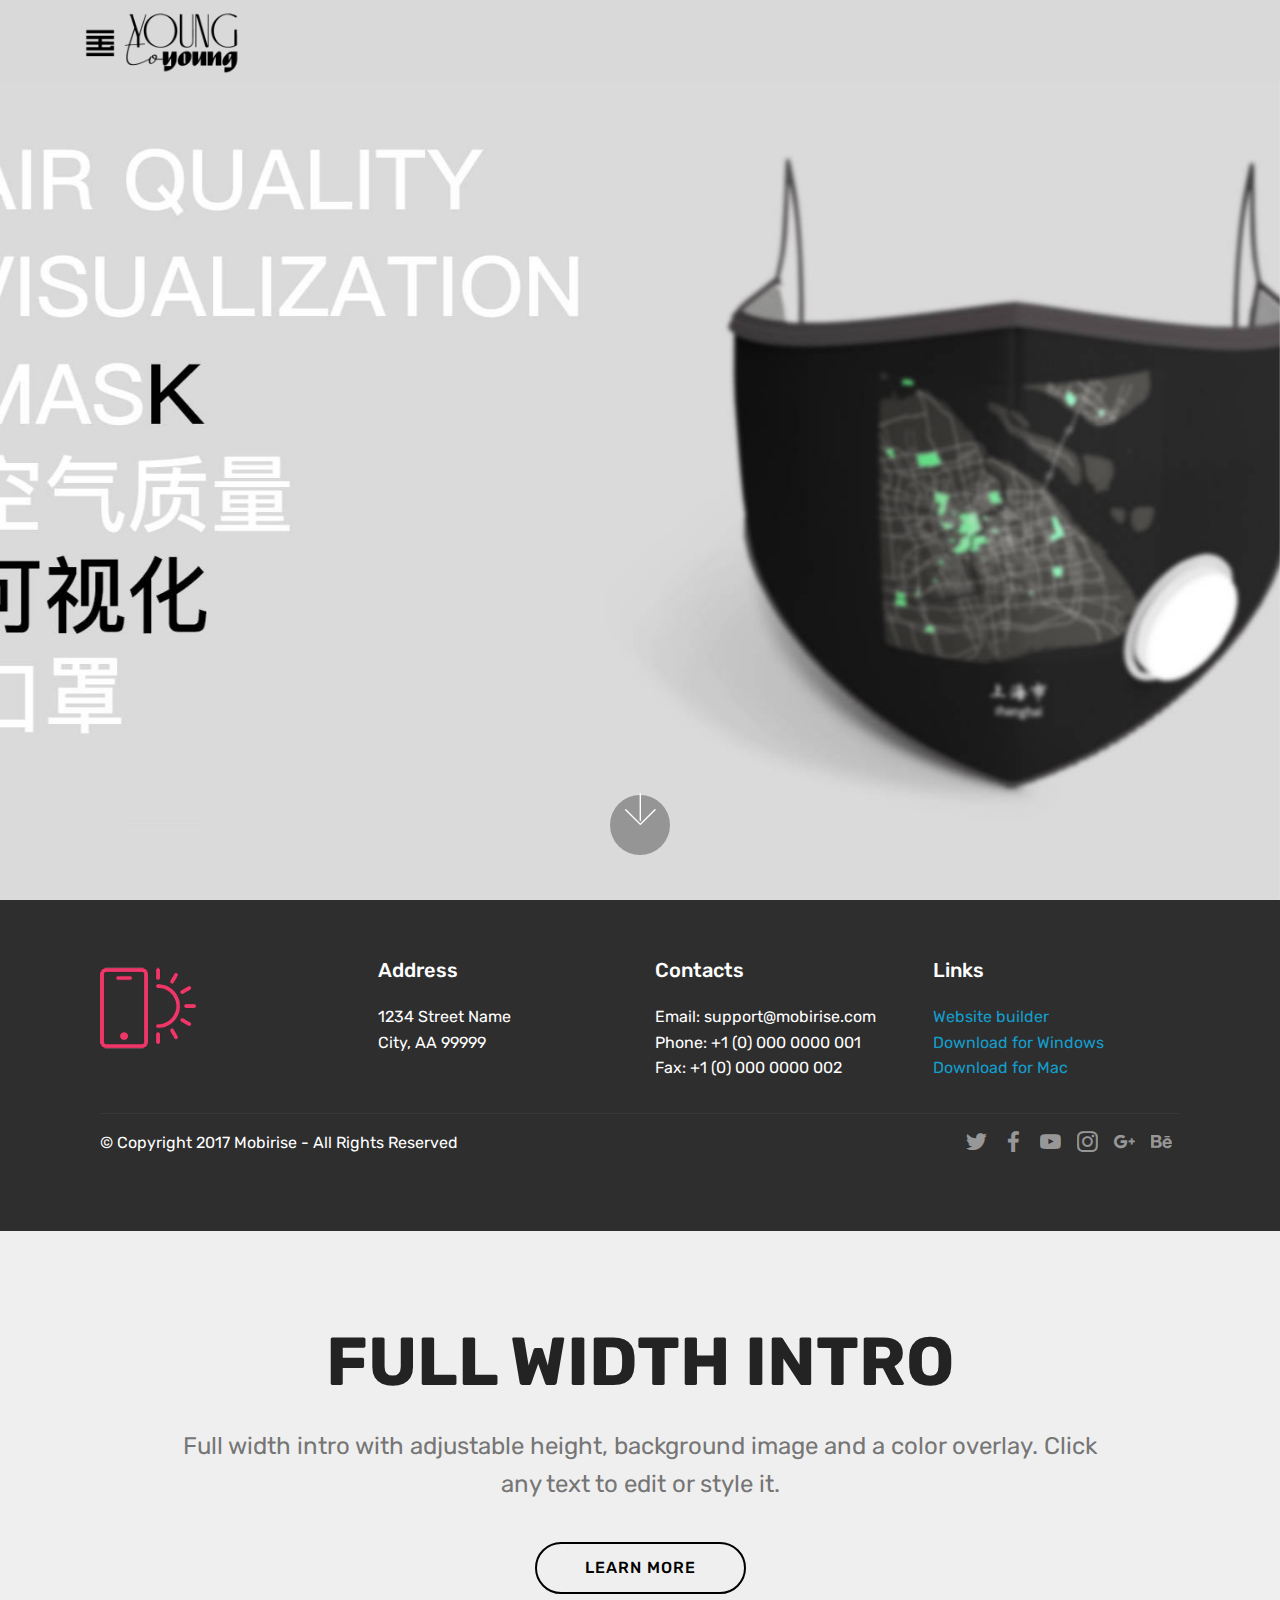
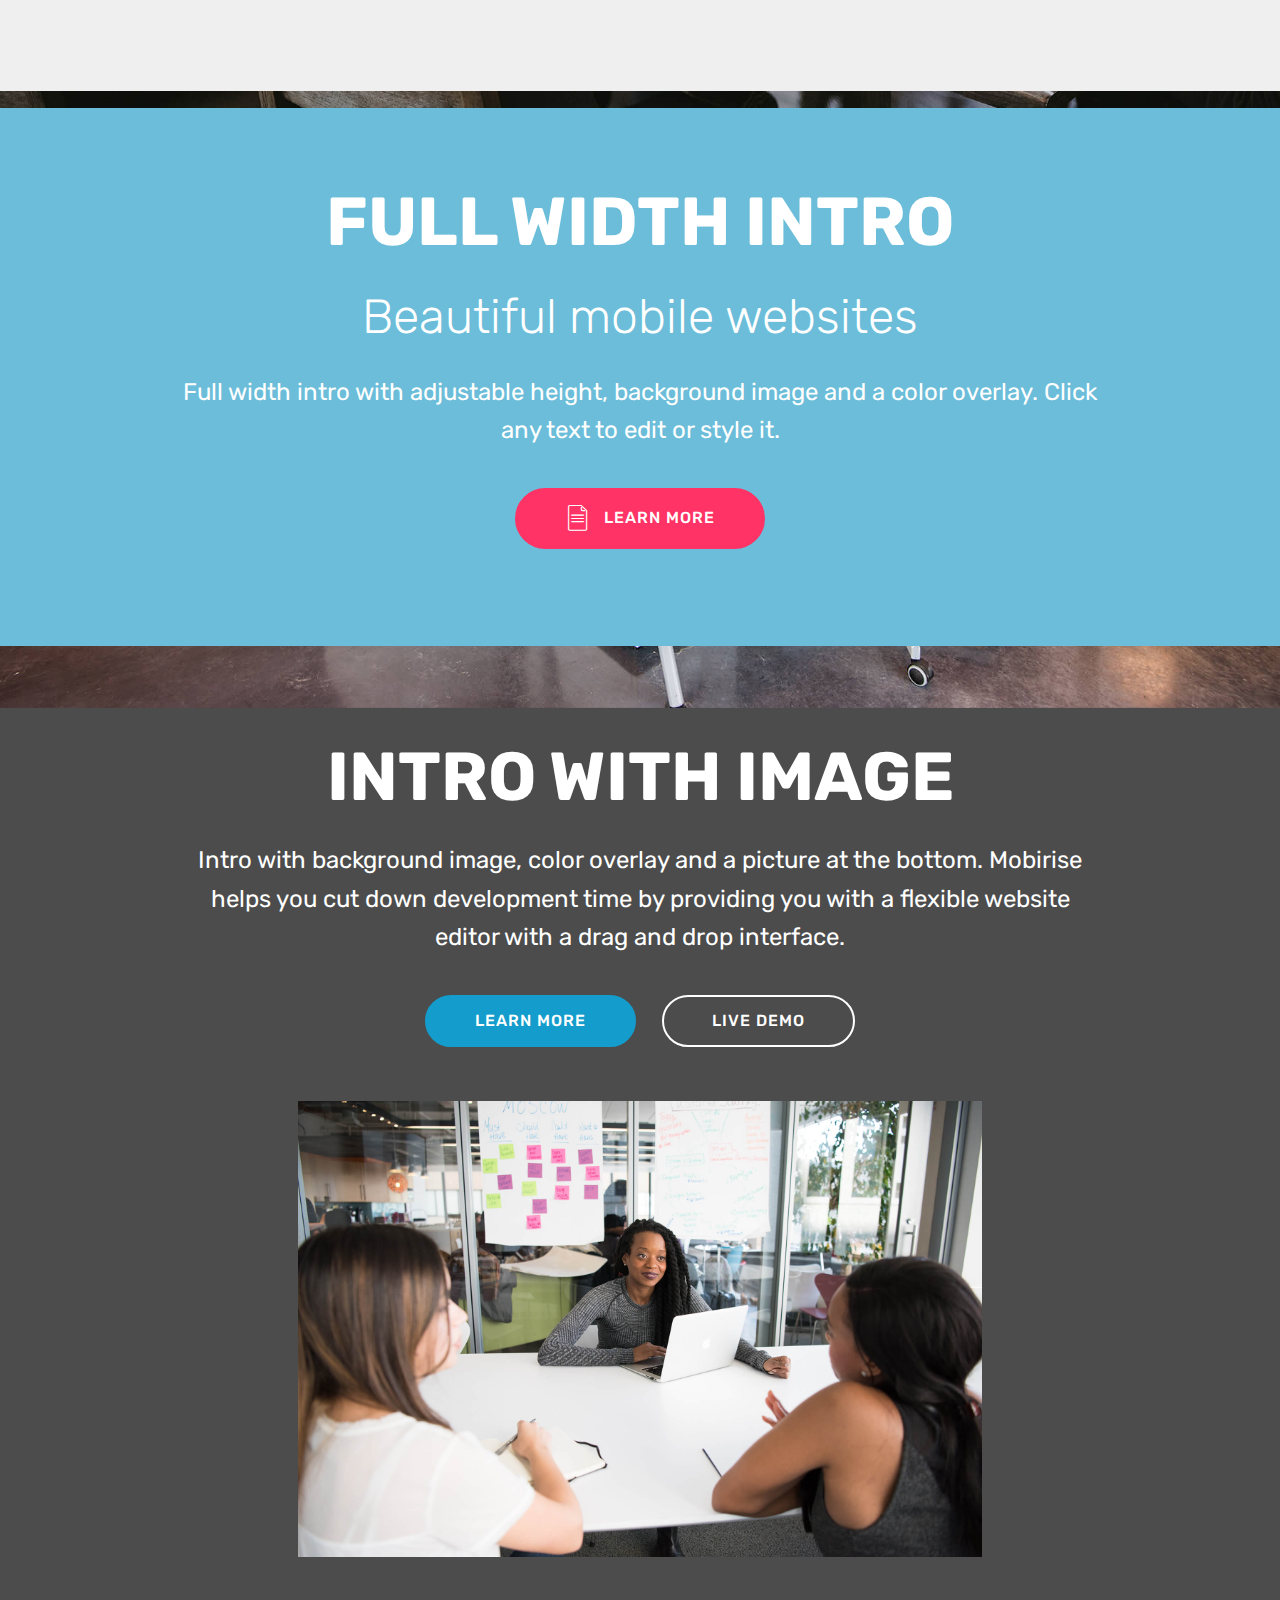
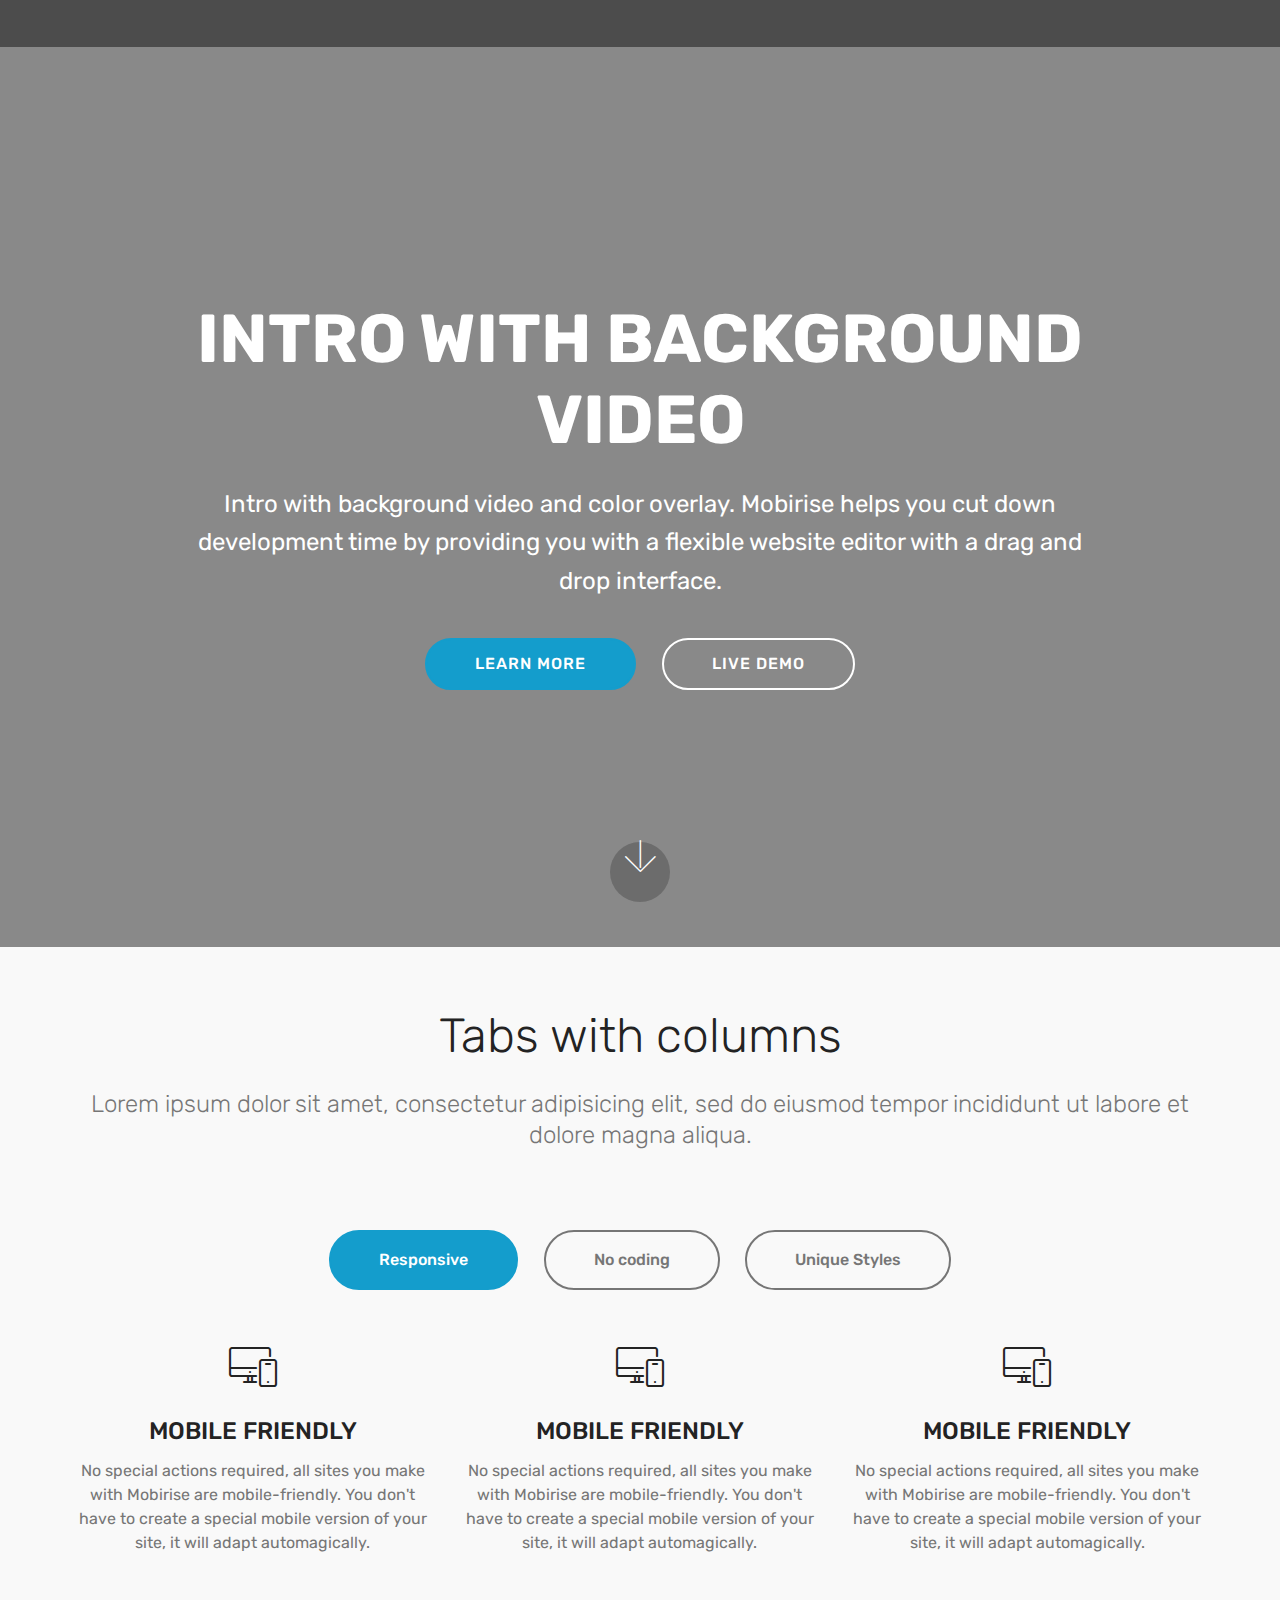
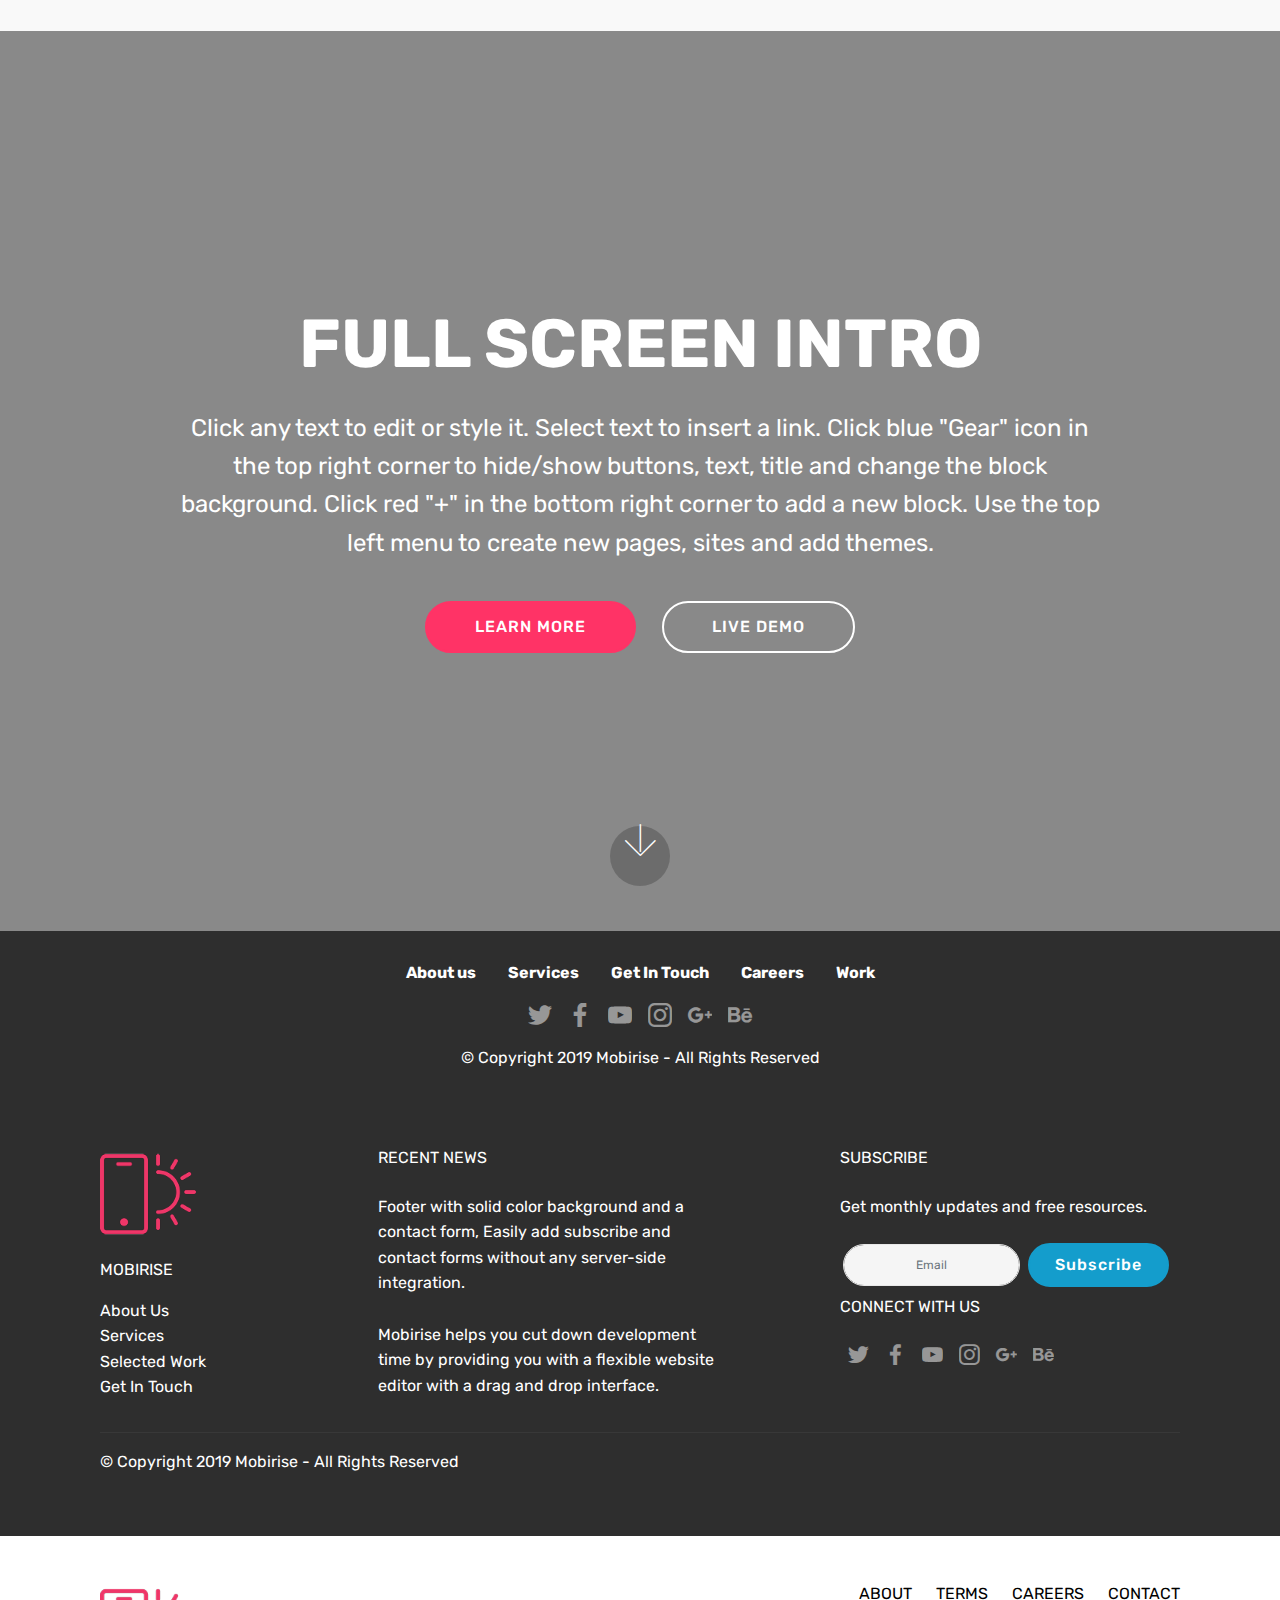
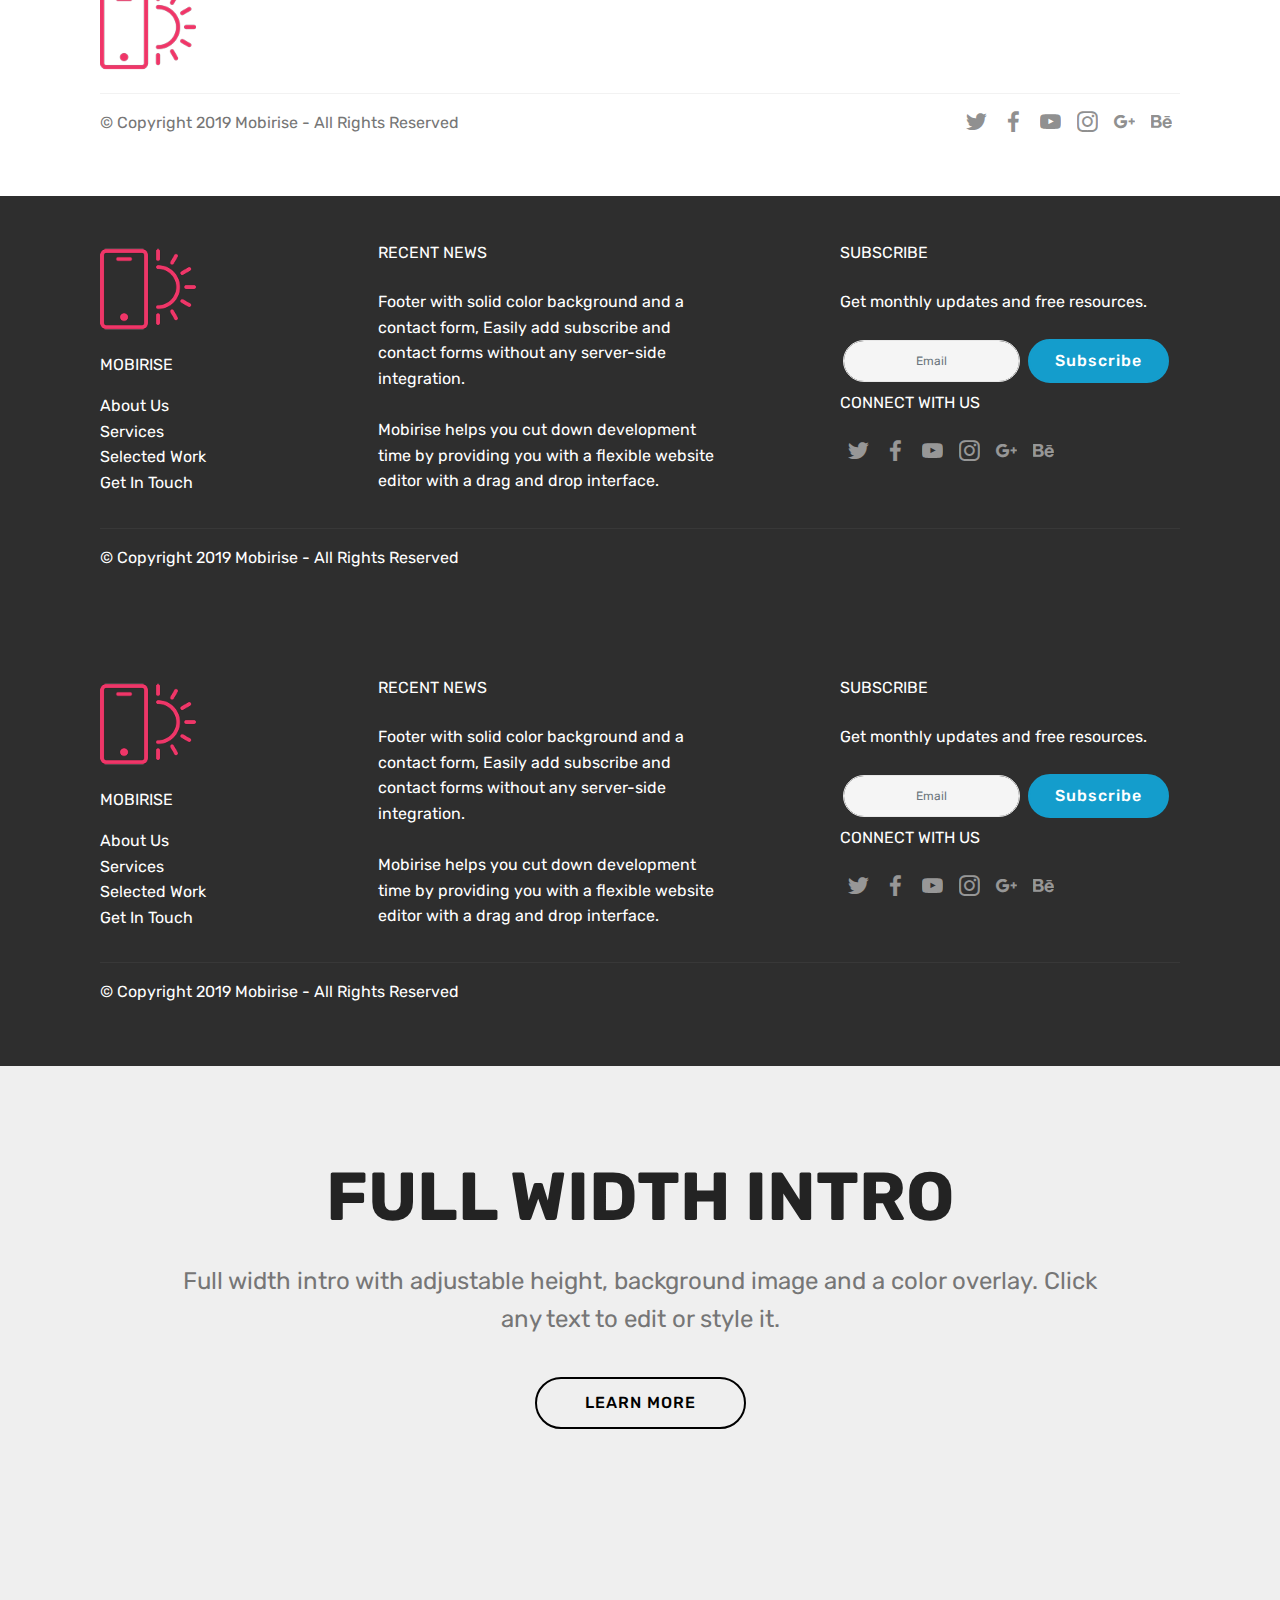
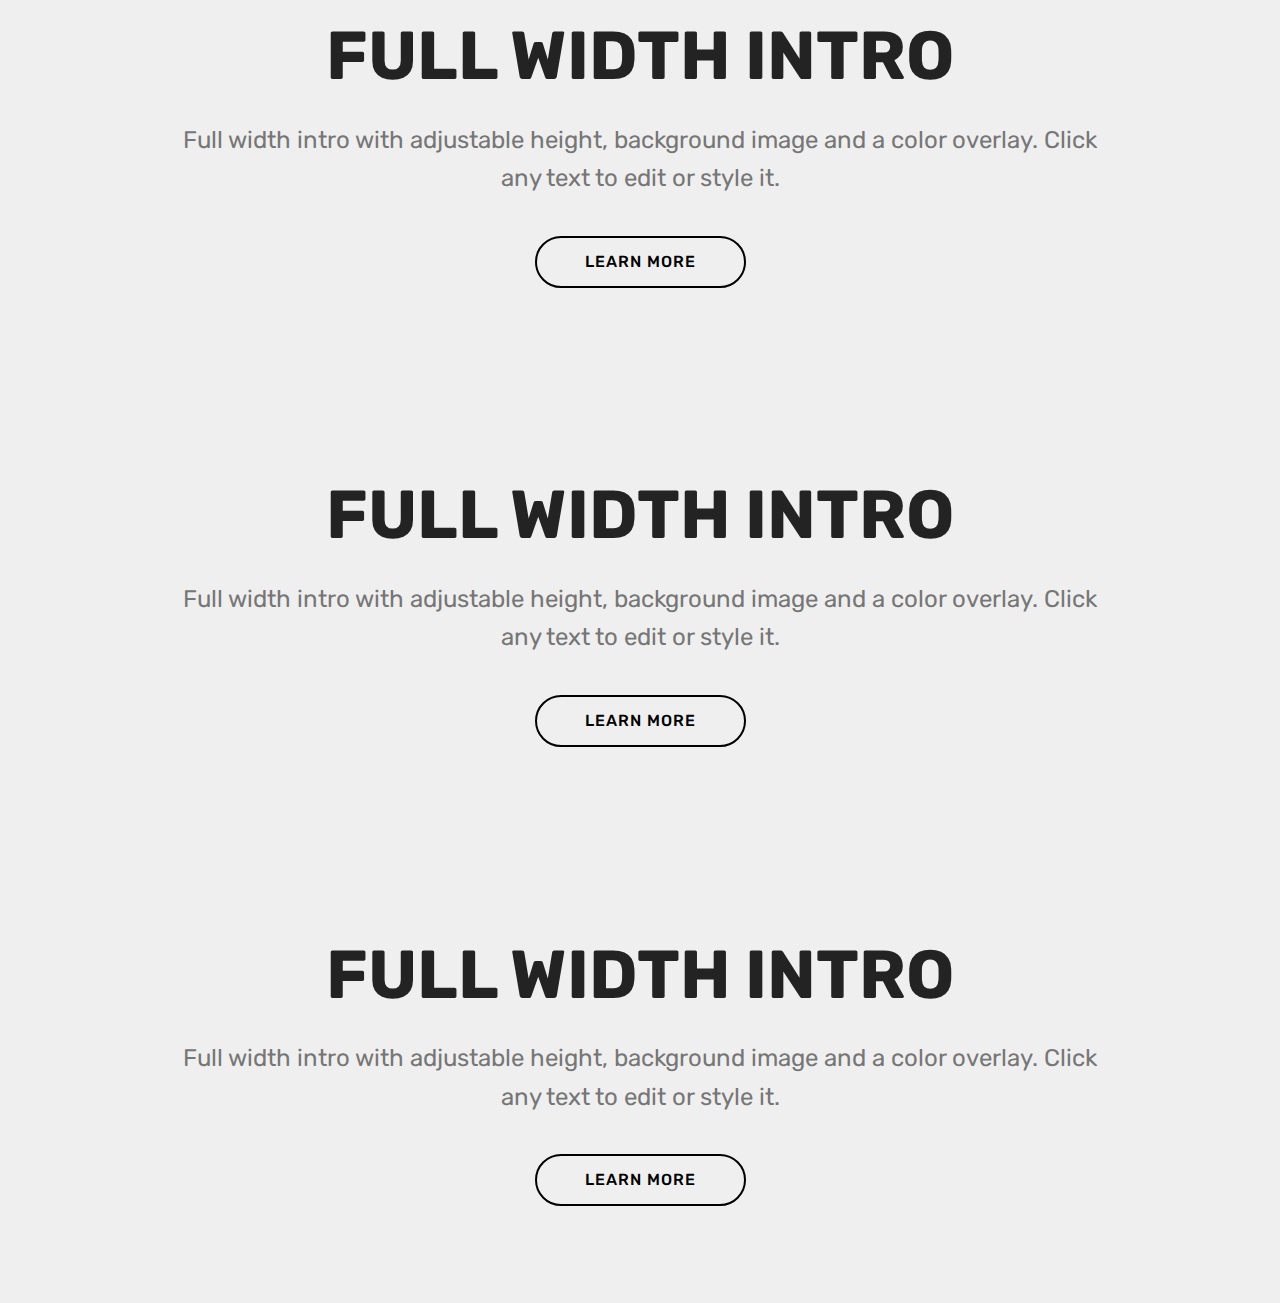
==== commit a04c1809: "create github pages" ====
--- a/index.html
+++ b/index.html
@@ -6,7 +6,7 @@
   <meta http-equiv="X-UA-Compatible" content="IE=edge">
   <meta name="generator" content="Mobirise v4.12.0, mobirise.com">
   <meta name="viewport" content="width=device-width, initial-scale=1, minimum-scale=1">
-  <link rel="shortcut icon" href="assets/images/logo1-439x124.png" type="image/x-icon">
+  <link rel="shortcut icon" href="assets/images/-1-13-190x74.png" type="image/x-icon">
   <meta name="description" content="">
   
   <title>Home</title>
@@ -41,7 +41,7 @@
             <div class="navbar-brand">
                 <span class="navbar-logo">
                     <a href="https://mobirise.com">
-                         <img src="assets/images/logo1-439x124.png" alt="Mobirise" title="" style="height: 4.2rem;">
+                         <img src="assets/images/-1-13-190x74.png" alt="Mobirise" title="" style="height: 4.1rem;">
                     </a>
                 </span>
                 
@@ -54,7 +54,7 @@
     </nav>
 </section>
 
-<section class="engine"><a href="https://mobirise.info/o">portfolio website templates</a></section><section class="cid-qTkA127IK8 mbr-fullscreen mbr-parallax-background" id="header2-1">
+<section class="engine"><a href="https://mobirise.info/q">free responsive web templates</a></section><section class="cid-qTkA127IK8 mbr-fullscreen mbr-parallax-background" id="header2-1">
 
     
 
--- a/assets/mobirise/css/mbr-additional.css
+++ b/assets/mobirise/css/mbr-additional.css
@@ -712,12 +712,12 @@
 }
 .cid-qTkzRZLJNu .navbar {
   padding: .5rem 0;
-  background: #dcdbdb;
+  background: #d9d9d9;
   transition: none;
   min-height: 77px;
 }
 .cid-qTkzRZLJNu .navbar-dropdown.bg-color.transparent.opened {
-  background: #dcdbdb;
+  background: #d9d9d9;
 }
 .cid-qTkzRZLJNu a {
   font-style: normal;
@@ -801,7 +801,7 @@
   padding-bottom: 0;
 }
 .cid-qTkzRZLJNu .dropdown .dropdown-menu {
-  background: #dcdbdb;
+  background: #d9d9d9;
   display: none;
   position: absolute;
   min-width: 5rem;
@@ -872,7 +872,7 @@
   width: 30px;
   height: 2px;
   border-right: 5px;
-  background-color: #ffffff;
+  background-color: #cccccc;
 }
 .cid-qTkzRZLJNu button.navbar-toggler .hamburger span:nth-child(1) {
   top: 0;
@@ -1097,7 +1097,7 @@
 }
 .cid-qTkzRZLJNu .nav-link:hover,
 .cid-qTkzRZLJNu .dropdown-item:hover {
-  color: #c1c1c1 !important;
+  color: #e4d295 !important;
 }
 .cid-qTkA127IK8 {
   background-image: url("../../../assets/images/197-1920x1079.jpg");
@@ -1711,12 +1711,12 @@
 }
 .cid-qTkzRZLJNu .navbar {
   padding: .5rem 0;
-  background: #dcdbdb;
+  background: #d9d9d9;
   transition: none;
   min-height: 77px;
 }
 .cid-qTkzRZLJNu .navbar-dropdown.bg-color.transparent.opened {
-  background: #dcdbdb;
+  background: #d9d9d9;
 }
 .cid-qTkzRZLJNu a {
   font-style: normal;
@@ -1800,7 +1800,7 @@
   padding-bottom: 0;
 }
 .cid-qTkzRZLJNu .dropdown .dropdown-menu {
-  background: #dcdbdb;
+  background: #d9d9d9;
   display: none;
   position: absolute;
   min-width: 5rem;
@@ -1871,7 +1871,7 @@
   width: 30px;
   height: 2px;
   border-right: 5px;
-  background-color: #ffffff;
+  background-color: #cccccc;
 }
 .cid-qTkzRZLJNu button.navbar-toggler .hamburger span:nth-child(1) {
   top: 0;
@@ -2096,7 +2096,7 @@
 }
 .cid-qTkzRZLJNu .nav-link:hover,
 .cid-qTkzRZLJNu .dropdown-item:hover {
-  color: #c1c1c1 !important;
+  color: #e4d295 !important;
 }
 .cid-s4jDuSEOHf {
   background-image: url("../../../assets/images/197-1920x1079.jpg");
@@ -2603,8 +2603,8 @@
   background: linear-gradient(to left, #554346, #45505b) !important;
 }
 .cid-s4kw9BDYUN {
-  padding-top: 90px;
-  padding-bottom: 120px;
+  padding-top: 75px;
+  padding-bottom: 0px;
   background-image: url("../../../assets/images/background2.jpg");
 }
 .cid-s4kw9BDYUN .mbr-section-subtitle {
@@ -2663,3 +2663,487 @@
 .cid-s4kw9BDYUN H2 {
   color: #ffffff;
 }
+.cid-s4DnzBBNWY {
+  padding-top: 120px;
+  padding-bottom: 120px;
+  background-image: url("../../../assets/images/-1-12-2000x392.jpeg");
+}
+@media (max-width: 767px) {
+  .cid-s4DnzBBNWY .content {
+    text-align: center;
+  }
+  .cid-s4DnzBBNWY .content > div:not(:last-child) {
+    margin-bottom: 2rem;
+  }
+}
+@media (max-width: 767px) {
+  .cid-s4DnzBBNWY .media-wrap {
+    margin-bottom: 1rem;
+  }
+}
+.cid-s4DnzBBNWY .media-wrap .mbr-iconfont-logo {
+  font-size: 7.5rem;
+  color: #f36;
+}
+.cid-s4DnzBBNWY .media-wrap img {
+  height: 6rem;
+}
+@media (max-width: 767px) {
+  .cid-s4DnzBBNWY .footer-lower .copyright {
+    margin-bottom: 1rem;
+    text-align: center;
+  }
+}
+.cid-s4DnzBBNWY .footer-lower hr {
+  margin: 1rem 0;
+  border-color: #fff;
+  opacity: .05;
+}
+.cid-s4DnzBBNWY .footer-lower .social-list {
+  padding-left: 0;
+  margin-bottom: 0;
+  list-style: none;
+  display: flex;
+  -webkit-flex-wrap: wrap;
+  flex-wrap: wrap;
+  -webkit-justify-content: flex-end;
+  justify-content: flex-end;
+}
+.cid-s4DnzBBNWY .footer-lower .social-list .mbr-iconfont-social {
+  font-size: 1.3rem;
+  color: #fff;
+}
+.cid-s4DnzBBNWY .footer-lower .social-list .soc-item {
+  margin: 0 .5rem;
+}
+.cid-s4DnzBBNWY .footer-lower .social-list a {
+  margin: 0;
+  opacity: .5;
+  -webkit-transition: .2s linear;
+  transition: .2s linear;
+}
+.cid-s4DnzBBNWY .footer-lower .social-list a:hover {
+  opacity: 1;
+}
+@media (max-width: 767px) {
+  .cid-s4DnzBBNWY .footer-lower .social-list {
+    -webkit-justify-content: center;
+    justify-content: center;
+  }
+}
+.cid-qTkzRZLJNu .navbar {
+  padding: .5rem 0;
+  background: #d9d9d9;
+  transition: none;
+  min-height: 77px;
+}
+.cid-qTkzRZLJNu .navbar-dropdown.bg-color.transparent.opened {
+  background: #d9d9d9;
+}
+.cid-qTkzRZLJNu a {
+  font-style: normal;
+}
+.cid-qTkzRZLJNu .nav-item span {
+  padding-right: 0.4em;
+  line-height: 0.5em;
+  vertical-align: text-bottom;
+  position: relative;
+  text-decoration: none;
+}
+.cid-qTkzRZLJNu .nav-item a {
+  display: flex;
+  align-items: center;
+  justify-content: center;
+  padding: 0.7rem 0 !important;
+  margin: 0rem .65rem !important;
+}
+.cid-qTkzRZLJNu .nav-item:focus,
+.cid-qTkzRZLJNu .nav-link:focus {
+  outline: none;
+}
+.cid-qTkzRZLJNu .btn {
+  padding: 0.4rem 1.5rem;
+  display: inline-flex;
+  align-items: center;
+}
+.cid-qTkzRZLJNu .btn .mbr-iconfont {
+  font-size: 1.6rem;
+}
+.cid-qTkzRZLJNu .menu-logo {
+  margin-right: auto;
+}
+.cid-qTkzRZLJNu .menu-logo .navbar-brand {
+  display: flex;
+  margin-left: 5rem;
+  padding: 0;
+  transition: padding .2s;
+  min-height: 3.8rem;
+  align-items: center;
+}
+.cid-qTkzRZLJNu .menu-logo .navbar-brand .navbar-caption-wrap {
+  display: -webkit-flex;
+  -webkit-align-items: center;
+  align-items: center;
+  word-break: break-word;
+  min-width: 7rem;
+  margin: .3rem 0;
+}
+.cid-qTkzRZLJNu .menu-logo .navbar-brand .navbar-caption-wrap .navbar-caption {
+  line-height: 1.2rem !important;
+  padding-right: 2rem;
+}
+.cid-qTkzRZLJNu .menu-logo .navbar-brand .navbar-logo {
+  font-size: 4rem;
+  transition: font-size 0.25s;
+}
+.cid-qTkzRZLJNu .menu-logo .navbar-brand .navbar-logo img {
+  display: flex;
+}
+.cid-qTkzRZLJNu .menu-logo .navbar-brand .navbar-logo .mbr-iconfont {
+  transition: font-size 0.25s;
+}
+.cid-qTkzRZLJNu .navbar-toggleable-sm .navbar-collapse {
+  justify-content: flex-end;
+  -webkit-justify-content: flex-end;
+  padding-right: 5rem;
+  width: auto;
+}
+.cid-qTkzRZLJNu .navbar-toggleable-sm .navbar-collapse .navbar-nav {
+  flex-wrap: wrap;
+  -webkit-flex-wrap: wrap;
+  padding-left: 0;
+}
+.cid-qTkzRZLJNu .navbar-toggleable-sm .navbar-collapse .navbar-nav .nav-item {
+  -webkit-align-self: center;
+  align-self: center;
+}
+.cid-qTkzRZLJNu .navbar-toggleable-sm .navbar-collapse .navbar-buttons {
+  padding-left: 0;
+  padding-bottom: 0;
+}
+.cid-qTkzRZLJNu .dropdown .dropdown-menu {
+  background: #d9d9d9;
+  display: none;
+  position: absolute;
+  min-width: 5rem;
+  padding-top: 1.4rem;
+  padding-bottom: 1.4rem;
+  text-align: left;
+}
+.cid-qTkzRZLJNu .dropdown .dropdown-menu .dropdown-item {
+  width: auto;
+  padding: 0.235em 1.5385em 0.235em 1.5385em !important;
+}
+.cid-qTkzRZLJNu .dropdown .dropdown-menu .dropdown-item::after {
+  right: 0.5rem;
+}
+.cid-qTkzRZLJNu .dropdown .dropdown-menu .dropdown-submenu {
+  margin: 0;
+}
+.cid-qTkzRZLJNu .dropdown.open > .dropdown-menu {
+  display: block;
+}
+.cid-qTkzRZLJNu .navbar-toggleable-sm.opened:after {
+  position: absolute;
+  width: 100vw;
+  height: 100vh;
+  content: '';
+  background-color: rgba(0, 0, 0, 0.1);
+  left: 0;
+  bottom: 0;
+  transform: translateY(100%);
+  -webkit-transform: translateY(100%);
+  z-index: 1000;
+}
+.cid-qTkzRZLJNu .navbar.navbar-short {
+  min-height: 60px;
+  transition: all .2s;
+}
+.cid-qTkzRZLJNu .navbar.navbar-short .navbar-toggler-right {
+  top: 20px;
+}
+.cid-qTkzRZLJNu .navbar.navbar-short .navbar-logo a {
+  font-size: 2.5rem !important;
+  line-height: 2.5rem;
+  transition: font-size 0.25s;
+}
+.cid-qTkzRZLJNu .navbar.navbar-short .navbar-logo a .mbr-iconfont {
+  font-size: 2.5rem !important;
+}
+.cid-qTkzRZLJNu .navbar.navbar-short .navbar-logo a img {
+  height: 3rem !important;
+}
+.cid-qTkzRZLJNu .navbar.navbar-short .navbar-brand {
+  min-height: 3rem;
+}
+.cid-qTkzRZLJNu button.navbar-toggler {
+  width: 31px;
+  height: 18px;
+  cursor: pointer;
+  transition: all .2s;
+  top: 1.5rem;
+  right: 1rem;
+}
+.cid-qTkzRZLJNu button.navbar-toggler:focus {
+  outline: none;
+}
+.cid-qTkzRZLJNu button.navbar-toggler .hamburger span {
+  position: absolute;
+  right: 0;
+  width: 30px;
+  height: 2px;
+  border-right: 5px;
+  background-color: #cccccc;
+}
+.cid-qTkzRZLJNu button.navbar-toggler .hamburger span:nth-child(1) {
+  top: 0;
+  transition: all .2s;
+}
+.cid-qTkzRZLJNu button.navbar-toggler .hamburger span:nth-child(2) {
+  top: 8px;
+  transition: all .15s;
+}
+.cid-qTkzRZLJNu button.navbar-toggler .hamburger span:nth-child(3) {
+  top: 8px;
+  transition: all .15s;
+}
+.cid-qTkzRZLJNu button.navbar-toggler .hamburger span:nth-child(4) {
+  top: 16px;
+  transition: all .2s;
+}
+.cid-qTkzRZLJNu nav.opened .hamburger span:nth-child(1) {
+  top: 8px;
+  width: 0;
+  opacity: 0;
+  right: 50%;
+  transition: all .2s;
+}
+.cid-qTkzRZLJNu nav.opened .hamburger span:nth-child(2) {
+  -webkit-transform: rotate(45deg);
+  transform: rotate(45deg);
+  transition: all .25s;
+}
+.cid-qTkzRZLJNu nav.opened .hamburger span:nth-child(3) {
+  -webkit-transform: rotate(-45deg);
+  transform: rotate(-45deg);
+  transition: all .25s;
+}
+.cid-qTkzRZLJNu nav.opened .hamburger span:nth-child(4) {
+  top: 8px;
+  width: 0;
+  opacity: 0;
+  right: 50%;
+  transition: all .2s;
+}
+.cid-qTkzRZLJNu .collapsed.navbar-expand {
+  flex-direction: column;
+}
+.cid-qTkzRZLJNu .collapsed .btn {
+  display: flex;
+}
+.cid-qTkzRZLJNu .collapsed .navbar-collapse {
+  display: none !important;
+  padding-right: 0 !important;
+}
+.cid-qTkzRZLJNu .collapsed .navbar-collapse.collapsing,
+.cid-qTkzRZLJNu .collapsed .navbar-collapse.show {
+  display: block !important;
+}
+.cid-qTkzRZLJNu .collapsed .navbar-collapse.collapsing .navbar-nav,
+.cid-qTkzRZLJNu .collapsed .navbar-collapse.show .navbar-nav {
+  display: block;
+  text-align: center;
+}
+.cid-qTkzRZLJNu .collapsed .navbar-collapse.collapsing .navbar-nav .nav-item,
+.cid-qTkzRZLJNu .collapsed .navbar-collapse.show .navbar-nav .nav-item {
+  clear: both;
+}
+.cid-qTkzRZLJNu .collapsed .navbar-collapse.collapsing .navbar-nav .nav-item:last-child,
+.cid-qTkzRZLJNu .collapsed .navbar-collapse.show .navbar-nav .nav-item:last-child {
+  margin-bottom: 1rem;
+}
+.cid-qTkzRZLJNu .collapsed .navbar-collapse.collapsing .navbar-buttons,
+.cid-qTkzRZLJNu .collapsed .navbar-collapse.show .navbar-buttons {
+  text-align: center;
+}
+.cid-qTkzRZLJNu .collapsed .navbar-collapse.collapsing .navbar-buttons:last-child,
+.cid-qTkzRZLJNu .collapsed .navbar-collapse.show .navbar-buttons:last-child {
+  margin-bottom: 1rem;
+}
+.cid-qTkzRZLJNu .collapsed button.navbar-toggler {
+  display: block;
+}
+.cid-qTkzRZLJNu .collapsed .navbar-brand {
+  margin-left: 1rem !important;
+}
+.cid-qTkzRZLJNu .collapsed .navbar-toggleable-sm {
+  flex-direction: column;
+  -webkit-flex-direction: column;
+}
+.cid-qTkzRZLJNu .collapsed .dropdown .dropdown-menu {
+  width: 100%;
+  text-align: center;
+  position: relative;
+  opacity: 0;
+  display: block;
+  height: 0;
+  visibility: hidden;
+  padding: 0;
+  transition-duration: .5s;
+  transition-property: opacity,padding,height;
+}
+.cid-qTkzRZLJNu .collapsed .dropdown.open > .dropdown-menu {
+  position: relative;
+  opacity: 1;
+  height: auto;
+  padding: 1.4rem 0;
+  visibility: visible;
+}
+.cid-qTkzRZLJNu .collapsed .dropdown .dropdown-submenu {
+  left: 0;
+  text-align: center;
+  width: 100%;
+}
+.cid-qTkzRZLJNu .collapsed .dropdown .dropdown-toggle[data-toggle="dropdown-submenu"]::after {
+  margin-top: 0;
+  position: inherit;
+  right: 0;
+  top: 50%;
+  display: inline-block;
+  width: 0;
+  height: 0;
+  margin-left: .3em;
+  vertical-align: middle;
+  content: "";
+  border-top: .30em solid;
+  border-right: .30em solid transparent;
+  border-left: .30em solid transparent;
+}
+@media (max-width: 991px) {
+  .cid-qTkzRZLJNu .navbar-expand {
+    flex-direction: column;
+  }
+  .cid-qTkzRZLJNu img {
+    height: 3.8rem !important;
+  }
+  .cid-qTkzRZLJNu .btn {
+    display: flex;
+  }
+  .cid-qTkzRZLJNu button.navbar-toggler {
+    display: block;
+  }
+  .cid-qTkzRZLJNu .navbar-brand {
+    margin-left: 1rem !important;
+  }
+  .cid-qTkzRZLJNu .navbar-toggleable-sm {
+    flex-direction: column;
+    -webkit-flex-direction: column;
+  }
+  .cid-qTkzRZLJNu .navbar-collapse {
+    display: none !important;
+    padding-right: 0 !important;
+  }
+  .cid-qTkzRZLJNu .navbar-collapse.collapsing,
+  .cid-qTkzRZLJNu .navbar-collapse.show {
+    display: block !important;
+  }
+  .cid-qTkzRZLJNu .navbar-collapse.collapsing .navbar-nav,
+  .cid-qTkzRZLJNu .navbar-collapse.show .navbar-nav {
+    display: block;
+    text-align: center;
+  }
+  .cid-qTkzRZLJNu .navbar-collapse.collapsing .navbar-nav .nav-item,
+  .cid-qTkzRZLJNu .navbar-collapse.show .navbar-nav .nav-item {
+    clear: both;
+  }
+  .cid-qTkzRZLJNu .navbar-collapse.collapsing .navbar-nav .nav-item:last-child,
+  .cid-qTkzRZLJNu .navbar-collapse.show .navbar-nav .nav-item:last-child {
+    margin-bottom: 1rem;
+  }
+  .cid-qTkzRZLJNu .navbar-collapse.collapsing .navbar-buttons,
+  .cid-qTkzRZLJNu .navbar-collapse.show .navbar-buttons {
+    text-align: center;
+  }
+  .cid-qTkzRZLJNu .navbar-collapse.collapsing .navbar-buttons:last-child,
+  .cid-qTkzRZLJNu .navbar-collapse.show .navbar-buttons:last-child {
+    margin-bottom: 1rem;
+  }
+  .cid-qTkzRZLJNu .dropdown .dropdown-menu {
+    width: 100%;
+    text-align: center;
+    position: relative;
+    opacity: 0;
+    display: block;
+    height: 0;
+    visibility: hidden;
+    padding: 0;
+    transition-duration: .5s;
+    transition-property: opacity,padding,height;
+  }
+  .cid-qTkzRZLJNu .dropdown.open > .dropdown-menu {
+    position: relative;
+    opacity: 1;
+    height: auto;
+    padding: 1.4rem 0;
+    visibility: visible;
+  }
+  .cid-qTkzRZLJNu .dropdown .dropdown-submenu {
+    left: 0;
+    text-align: center;
+    width: 100%;
+  }
+  .cid-qTkzRZLJNu .dropdown .dropdown-toggle[data-toggle="dropdown-submenu"]::after {
+    margin-top: 0;
+    position: inherit;
+    right: 0;
+    top: 50%;
+    display: inline-block;
+    width: 0;
+    height: 0;
+    margin-left: .3em;
+    vertical-align: middle;
+    content: "";
+    border-top: .30em solid;
+    border-right: .30em solid transparent;
+    border-left: .30em solid transparent;
+  }
+}
+@media (min-width: 767px) {
+  .cid-qTkzRZLJNu .menu-logo {
+    flex-shrink: 0;
+  }
+}
+.cid-qTkzRZLJNu .navbar-collapse {
+  flex-basis: auto;
+}
+.cid-qTkzRZLJNu .nav-link:hover,
+.cid-qTkzRZLJNu .dropdown-item:hover {
+  color: #e4d295 !important;
+}
+.cid-s4vSzdCriH {
+  padding-top: 0px;
+  padding-bottom: 0px;
+  background-image: url("../../../assets/images/background57.jpg");
+}
+.cid-s4vSzdCriH .testimonial-text {
+  font-style: italic;
+  color: #232323;
+  font-weight: 300;
+  text-align: left;
+}
+.cid-s4vSzdCriH .mbr-author-name {
+  font-weight: bold;
+  color: #232323;
+  text-align: left;
+}
+.cid-s4vSzdCriH .mbr-author-desc {
+  color: #232;
+}
+@media (max-width: 991px) {
+  .cid-s4vSzdCriH .mbr-figure,
+  .cid-s4vSzdCriH img {
+    max-height: 300px;
+    width: auto;
+    margin: auto;
+  }
+}
--- a/assets/mobirise/css/mbr-additional.css
+++ b/assets/mobirise/css/mbr-additional.css
@@ -712,12 +712,12 @@
 }
 .cid-qTkzRZLJNu .navbar {
   padding: .5rem 0;
-  background: #dcdbdb;
+  background: #d9d9d9;
   transition: none;
   min-height: 77px;
 }
 .cid-qTkzRZLJNu .navbar-dropdown.bg-color.transparent.opened {
-  background: #dcdbdb;
+  background: #d9d9d9;
 }
 .cid-qTkzRZLJNu a {
   font-style: normal;
@@ -801,7 +801,7 @@
   padding-bottom: 0;
 }
 .cid-qTkzRZLJNu .dropdown .dropdown-menu {
-  background: #dcdbdb;
+  background: #d9d9d9;
   display: none;
   position: absolute;
   min-width: 5rem;
@@ -872,7 +872,7 @@
   width: 30px;
   height: 2px;
   border-right: 5px;
-  background-color: #ffffff;
+  background-color: #cccccc;
 }
 .cid-qTkzRZLJNu button.navbar-toggler .hamburger span:nth-child(1) {
   top: 0;
@@ -1097,7 +1097,7 @@
 }
 .cid-qTkzRZLJNu .nav-link:hover,
 .cid-qTkzRZLJNu .dropdown-item:hover {
-  color: #c1c1c1 !important;
+  color: #e4d295 !important;
 }
 .cid-qTkA127IK8 {
   background-image: url("../../../assets/images/197-1920x1079.jpg");
@@ -1711,12 +1711,12 @@
 }
 .cid-qTkzRZLJNu .navbar {
   padding: .5rem 0;
-  background: #dcdbdb;
+  background: #d9d9d9;
   transition: none;
   min-height: 77px;
 }
 .cid-qTkzRZLJNu .navbar-dropdown.bg-color.transparent.opened {
-  background: #dcdbdb;
+  background: #d9d9d9;
 }
 .cid-qTkzRZLJNu a {
   font-style: normal;
@@ -1800,7 +1800,7 @@
   padding-bottom: 0;
 }
 .cid-qTkzRZLJNu .dropdown .dropdown-menu {
-  background: #dcdbdb;
+  background: #d9d9d9;
   display: none;
   position: absolute;
   min-width: 5rem;
@@ -1871,7 +1871,7 @@
   width: 30px;
   height: 2px;
   border-right: 5px;
-  background-color: #ffffff;
+  background-color: #cccccc;
 }
 .cid-qTkzRZLJNu button.navbar-toggler .hamburger span:nth-child(1) {
   top: 0;
@@ -2096,7 +2096,7 @@
 }
 .cid-qTkzRZLJNu .nav-link:hover,
 .cid-qTkzRZLJNu .dropdown-item:hover {
-  color: #c1c1c1 !important;
+  color: #e4d295 !important;
 }
 .cid-s4jDuSEOHf {
   background-image: url("../../../assets/images/197-1920x1079.jpg");
@@ -2603,8 +2603,8 @@
   background: linear-gradient(to left, #554346, #45505b) !important;
 }
 .cid-s4kw9BDYUN {
-  padding-top: 90px;
-  padding-bottom: 120px;
+  padding-top: 75px;
+  padding-bottom: 0px;
   background-image: url("../../../assets/images/background2.jpg");
 }
 .cid-s4kw9BDYUN .mbr-section-subtitle {
@@ -2663,3 +2663,487 @@
 .cid-s4kw9BDYUN H2 {
   color: #ffffff;
 }
+.cid-s4DnzBBNWY {
+  padding-top: 120px;
+  padding-bottom: 120px;
+  background-image: url("../../../assets/images/-1-12-2000x392.jpeg");
+}
+@media (max-width: 767px) {
+  .cid-s4DnzBBNWY .content {
+    text-align: center;
+  }
+  .cid-s4DnzBBNWY .content > div:not(:last-child) {
+    margin-bottom: 2rem;
+  }
+}
+@media (max-width: 767px) {
+  .cid-s4DnzBBNWY .media-wrap {
+    margin-bottom: 1rem;
+  }
+}
+.cid-s4DnzBBNWY .media-wrap .mbr-iconfont-logo {
+  font-size: 7.5rem;
+  color: #f36;
+}
+.cid-s4DnzBBNWY .media-wrap img {
+  height: 6rem;
+}
+@media (max-width: 767px) {
+  .cid-s4DnzBBNWY .footer-lower .copyright {
+    margin-bottom: 1rem;
+    text-align: center;
+  }
+}
+.cid-s4DnzBBNWY .footer-lower hr {
+  margin: 1rem 0;
+  border-color: #fff;
+  opacity: .05;
+}
+.cid-s4DnzBBNWY .footer-lower .social-list {
+  padding-left: 0;
+  margin-bottom: 0;
+  list-style: none;
+  display: flex;
+  -webkit-flex-wrap: wrap;
+  flex-wrap: wrap;
+  -webkit-justify-content: flex-end;
+  justify-content: flex-end;
+}
+.cid-s4DnzBBNWY .footer-lower .social-list .mbr-iconfont-social {
+  font-size: 1.3rem;
+  color: #fff;
+}
+.cid-s4DnzBBNWY .footer-lower .social-list .soc-item {
+  margin: 0 .5rem;
+}
+.cid-s4DnzBBNWY .footer-lower .social-list a {
+  margin: 0;
+  opacity: .5;
+  -webkit-transition: .2s linear;
+  transition: .2s linear;
+}
+.cid-s4DnzBBNWY .footer-lower .social-list a:hover {
+  opacity: 1;
+}
+@media (max-width: 767px) {
+  .cid-s4DnzBBNWY .footer-lower .social-list {
+    -webkit-justify-content: center;
+    justify-content: center;
+  }
+}
+.cid-qTkzRZLJNu .navbar {
+  padding: .5rem 0;
+  background: #d9d9d9;
+  transition: none;
+  min-height: 77px;
+}
+.cid-qTkzRZLJNu .navbar-dropdown.bg-color.transparent.opened {
+  background: #d9d9d9;
+}
+.cid-qTkzRZLJNu a {
+  font-style: normal;
+}
+.cid-qTkzRZLJNu .nav-item span {
+  padding-right: 0.4em;
+  line-height: 0.5em;
+  vertical-align: text-bottom;
+  position: relative;
+  text-decoration: none;
+}
+.cid-qTkzRZLJNu .nav-item a {
+  display: flex;
+  align-items: center;
+  justify-content: center;
+  padding: 0.7rem 0 !important;
+  margin: 0rem .65rem !important;
+}
+.cid-qTkzRZLJNu .nav-item:focus,
+.cid-qTkzRZLJNu .nav-link:focus {
+  outline: none;
+}
+.cid-qTkzRZLJNu .btn {
+  padding: 0.4rem 1.5rem;
+  display: inline-flex;
+  align-items: center;
+}
+.cid-qTkzRZLJNu .btn .mbr-iconfont {
+  font-size: 1.6rem;
+}
+.cid-qTkzRZLJNu .menu-logo {
+  margin-right: auto;
+}
+.cid-qTkzRZLJNu .menu-logo .navbar-brand {
+  display: flex;
+  margin-left: 5rem;
+  padding: 0;
+  transition: padding .2s;
+  min-height: 3.8rem;
+  align-items: center;
+}
+.cid-qTkzRZLJNu .menu-logo .navbar-brand .navbar-caption-wrap {
+  display: -webkit-flex;
+  -webkit-align-items: center;
+  align-items: center;
+  word-break: break-word;
+  min-width: 7rem;
+  margin: .3rem 0;
+}
+.cid-qTkzRZLJNu .menu-logo .navbar-brand .navbar-caption-wrap .navbar-caption {
+  line-height: 1.2rem !important;
+  padding-right: 2rem;
+}
+.cid-qTkzRZLJNu .menu-logo .navbar-brand .navbar-logo {
+  font-size: 4rem;
+  transition: font-size 0.25s;
+}
+.cid-qTkzRZLJNu .menu-logo .navbar-brand .navbar-logo img {
+  display: flex;
+}
+.cid-qTkzRZLJNu .menu-logo .navbar-brand .navbar-logo .mbr-iconfont {
+  transition: font-size 0.25s;
+}
+.cid-qTkzRZLJNu .navbar-toggleable-sm .navbar-collapse {
+  justify-content: flex-end;
+  -webkit-justify-content: flex-end;
+  padding-right: 5rem;
+  width: auto;
+}
+.cid-qTkzRZLJNu .navbar-toggleable-sm .navbar-collapse .navbar-nav {
+  flex-wrap: wrap;
+  -webkit-flex-wrap: wrap;
+  padding-left: 0;
+}
+.cid-qTkzRZLJNu .navbar-toggleable-sm .navbar-collapse .navbar-nav .nav-item {
+  -webkit-align-self: center;
+  align-self: center;
+}
+.cid-qTkzRZLJNu .navbar-toggleable-sm .navbar-collapse .navbar-buttons {
+  padding-left: 0;
+  padding-bottom: 0;
+}
+.cid-qTkzRZLJNu .dropdown .dropdown-menu {
+  background: #d9d9d9;
+  display: none;
+  position: absolute;
+  min-width: 5rem;
+  padding-top: 1.4rem;
+  padding-bottom: 1.4rem;
+  text-align: left;
+}
+.cid-qTkzRZLJNu .dropdown .dropdown-menu .dropdown-item {
+  width: auto;
+  padding: 0.235em 1.5385em 0.235em 1.5385em !important;
+}
+.cid-qTkzRZLJNu .dropdown .dropdown-menu .dropdown-item::after {
+  right: 0.5rem;
+}
+.cid-qTkzRZLJNu .dropdown .dropdown-menu .dropdown-submenu {
+  margin: 0;
+}
+.cid-qTkzRZLJNu .dropdown.open > .dropdown-menu {
+  display: block;
+}
+.cid-qTkzRZLJNu .navbar-toggleable-sm.opened:after {
+  position: absolute;
+  width: 100vw;
+  height: 100vh;
+  content: '';
+  background-color: rgba(0, 0, 0, 0.1);
+  left: 0;
+  bottom: 0;
+  transform: translateY(100%);
+  -webkit-transform: translateY(100%);
+  z-index: 1000;
+}
+.cid-qTkzRZLJNu .navbar.navbar-short {
+  min-height: 60px;
+  transition: all .2s;
+}
+.cid-qTkzRZLJNu .navbar.navbar-short .navbar-toggler-right {
+  top: 20px;
+}
+.cid-qTkzRZLJNu .navbar.navbar-short .navbar-logo a {
+  font-size: 2.5rem !important;
+  line-height: 2.5rem;
+  transition: font-size 0.25s;
+}
+.cid-qTkzRZLJNu .navbar.navbar-short .navbar-logo a .mbr-iconfont {
+  font-size: 2.5rem !important;
+}
+.cid-qTkzRZLJNu .navbar.navbar-short .navbar-logo a img {
+  height: 3rem !important;
+}
+.cid-qTkzRZLJNu .navbar.navbar-short .navbar-brand {
+  min-height: 3rem;
+}
+.cid-qTkzRZLJNu button.navbar-toggler {
+  width: 31px;
+  height: 18px;
+  cursor: pointer;
+  transition: all .2s;
+  top: 1.5rem;
+  right: 1rem;
+}
+.cid-qTkzRZLJNu button.navbar-toggler:focus {
+  outline: none;
+}
+.cid-qTkzRZLJNu button.navbar-toggler .hamburger span {
+  position: absolute;
+  right: 0;
+  width: 30px;
+  height: 2px;
+  border-right: 5px;
+  background-color: #cccccc;
+}
+.cid-qTkzRZLJNu button.navbar-toggler .hamburger span:nth-child(1) {
+  top: 0;
+  transition: all .2s;
+}
+.cid-qTkzRZLJNu button.navbar-toggler .hamburger span:nth-child(2) {
+  top: 8px;
+  transition: all .15s;
+}
+.cid-qTkzRZLJNu button.navbar-toggler .hamburger span:nth-child(3) {
+  top: 8px;
+  transition: all .15s;
+}
+.cid-qTkzRZLJNu button.navbar-toggler .hamburger span:nth-child(4) {
+  top: 16px;
+  transition: all .2s;
+}
+.cid-qTkzRZLJNu nav.opened .hamburger span:nth-child(1) {
+  top: 8px;
+  width: 0;
+  opacity: 0;
+  right: 50%;
+  transition: all .2s;
+}
+.cid-qTkzRZLJNu nav.opened .hamburger span:nth-child(2) {
+  -webkit-transform: rotate(45deg);
+  transform: rotate(45deg);
+  transition: all .25s;
+}
+.cid-qTkzRZLJNu nav.opened .hamburger span:nth-child(3) {
+  -webkit-transform: rotate(-45deg);
+  transform: rotate(-45deg);
+  transition: all .25s;
+}
+.cid-qTkzRZLJNu nav.opened .hamburger span:nth-child(4) {
+  top: 8px;
+  width: 0;
+  opacity: 0;
+  right: 50%;
+  transition: all .2s;
+}
+.cid-qTkzRZLJNu .collapsed.navbar-expand {
+  flex-direction: column;
+}
+.cid-qTkzRZLJNu .collapsed .btn {
+  display: flex;
+}
+.cid-qTkzRZLJNu .collapsed .navbar-collapse {
+  display: none !important;
+  padding-right: 0 !important;
+}
+.cid-qTkzRZLJNu .collapsed .navbar-collapse.collapsing,
+.cid-qTkzRZLJNu .collapsed .navbar-collapse.show {
+  display: block !important;
+}
+.cid-qTkzRZLJNu .collapsed .navbar-collapse.collapsing .navbar-nav,
+.cid-qTkzRZLJNu .collapsed .navbar-collapse.show .navbar-nav {
+  display: block;
+  text-align: center;
+}
+.cid-qTkzRZLJNu .collapsed .navbar-collapse.collapsing .navbar-nav .nav-item,
+.cid-qTkzRZLJNu .collapsed .navbar-collapse.show .navbar-nav .nav-item {
+  clear: both;
+}
+.cid-qTkzRZLJNu .collapsed .navbar-collapse.collapsing .navbar-nav .nav-item:last-child,
+.cid-qTkzRZLJNu .collapsed .navbar-collapse.show .navbar-nav .nav-item:last-child {
+  margin-bottom: 1rem;
+}
+.cid-qTkzRZLJNu .collapsed .navbar-collapse.collapsing .navbar-buttons,
+.cid-qTkzRZLJNu .collapsed .navbar-collapse.show .navbar-buttons {
+  text-align: center;
+}
+.cid-qTkzRZLJNu .collapsed .navbar-collapse.collapsing .navbar-buttons:last-child,
+.cid-qTkzRZLJNu .collapsed .navbar-collapse.show .navbar-buttons:last-child {
+  margin-bottom: 1rem;
+}
+.cid-qTkzRZLJNu .collapsed button.navbar-toggler {
+  display: block;
+}
+.cid-qTkzRZLJNu .collapsed .navbar-brand {
+  margin-left: 1rem !important;
+}
+.cid-qTkzRZLJNu .collapsed .navbar-toggleable-sm {
+  flex-direction: column;
+  -webkit-flex-direction: column;
+}
+.cid-qTkzRZLJNu .collapsed .dropdown .dropdown-menu {
+  width: 100%;
+  text-align: center;
+  position: relative;
+  opacity: 0;
+  display: block;
+  height: 0;
+  visibility: hidden;
+  padding: 0;
+  transition-duration: .5s;
+  transition-property: opacity,padding,height;
+}
+.cid-qTkzRZLJNu .collapsed .dropdown.open > .dropdown-menu {
+  position: relative;
+  opacity: 1;
+  height: auto;
+  padding: 1.4rem 0;
+  visibility: visible;
+}
+.cid-qTkzRZLJNu .collapsed .dropdown .dropdown-submenu {
+  left: 0;
+  text-align: center;
+  width: 100%;
+}
+.cid-qTkzRZLJNu .collapsed .dropdown .dropdown-toggle[data-toggle="dropdown-submenu"]::after {
+  margin-top: 0;
+  position: inherit;
+  right: 0;
+  top: 50%;
+  display: inline-block;
+  width: 0;
+  height: 0;
+  margin-left: .3em;
+  vertical-align: middle;
+  content: "";
+  border-top: .30em solid;
+  border-right: .30em solid transparent;
+  border-left: .30em solid transparent;
+}
+@media (max-width: 991px) {
+  .cid-qTkzRZLJNu .navbar-expand {
+    flex-direction: column;
+  }
+  .cid-qTkzRZLJNu img {
+    height: 3.8rem !important;
+  }
+  .cid-qTkzRZLJNu .btn {
+    display: flex;
+  }
+  .cid-qTkzRZLJNu button.navbar-toggler {
+    display: block;
+  }
+  .cid-qTkzRZLJNu .navbar-brand {
+    margin-left: 1rem !important;
+  }
+  .cid-qTkzRZLJNu .navbar-toggleable-sm {
+    flex-direction: column;
+    -webkit-flex-direction: column;
+  }
+  .cid-qTkzRZLJNu .navbar-collapse {
+    display: none !important;
+    padding-right: 0 !important;
+  }
+  .cid-qTkzRZLJNu .navbar-collapse.collapsing,
+  .cid-qTkzRZLJNu .navbar-collapse.show {
+    display: block !important;
+  }
+  .cid-qTkzRZLJNu .navbar-collapse.collapsing .navbar-nav,
+  .cid-qTkzRZLJNu .navbar-collapse.show .navbar-nav {
+    display: block;
+    text-align: center;
+  }
+  .cid-qTkzRZLJNu .navbar-collapse.collapsing .navbar-nav .nav-item,
+  .cid-qTkzRZLJNu .navbar-collapse.show .navbar-nav .nav-item {
+    clear: both;
+  }
+  .cid-qTkzRZLJNu .navbar-collapse.collapsing .navbar-nav .nav-item:last-child,
+  .cid-qTkzRZLJNu .navbar-collapse.show .navbar-nav .nav-item:last-child {
+    margin-bottom: 1rem;
+  }
+  .cid-qTkzRZLJNu .navbar-collapse.collapsing .navbar-buttons,
+  .cid-qTkzRZLJNu .navbar-collapse.show .navbar-buttons {
+    text-align: center;
+  }
+  .cid-qTkzRZLJNu .navbar-collapse.collapsing .navbar-buttons:last-child,
+  .cid-qTkzRZLJNu .navbar-collapse.show .navbar-buttons:last-child {
+    margin-bottom: 1rem;
+  }
+  .cid-qTkzRZLJNu .dropdown .dropdown-menu {
+    width: 100%;
+    text-align: center;
+    position: relative;
+    opacity: 0;
+    display: block;
+    height: 0;
+    visibility: hidden;
+    padding: 0;
+    transition-duration: .5s;
+    transition-property: opacity,padding,height;
+  }
+  .cid-qTkzRZLJNu .dropdown.open > .dropdown-menu {
+    position: relative;
+    opacity: 1;
+    height: auto;
+    padding: 1.4rem 0;
+    visibility: visible;
+  }
+  .cid-qTkzRZLJNu .dropdown .dropdown-submenu {
+    left: 0;
+    text-align: center;
+    width: 100%;
+  }
+  .cid-qTkzRZLJNu .dropdown .dropdown-toggle[data-toggle="dropdown-submenu"]::after {
+    margin-top: 0;
+    position: inherit;
+    right: 0;
+    top: 50%;
+    display: inline-block;
+    width: 0;
+    height: 0;
+    margin-left: .3em;
+    vertical-align: middle;
+    content: "";
+    border-top: .30em solid;
+    border-right: .30em solid transparent;
+    border-left: .30em solid transparent;
+  }
+}
+@media (min-width: 767px) {
+  .cid-qTkzRZLJNu .menu-logo {
+    flex-shrink: 0;
+  }
+}
+.cid-qTkzRZLJNu .navbar-collapse {
+  flex-basis: auto;
+}
+.cid-qTkzRZLJNu .nav-link:hover,
+.cid-qTkzRZLJNu .dropdown-item:hover {
+  color: #e4d295 !important;
+}
+.cid-s4vSzdCriH {
+  padding-top: 0px;
+  padding-bottom: 0px;
+  background-image: url("../../../assets/images/background57.jpg");
+}
+.cid-s4vSzdCriH .testimonial-text {
+  font-style: italic;
+  color: #232323;
+  font-weight: 300;
+  text-align: left;
+}
+.cid-s4vSzdCriH .mbr-author-name {
+  font-weight: bold;
+  color: #232323;
+  text-align: left;
+}
+.cid-s4vSzdCriH .mbr-author-desc {
+  color: #232;
+}
+@media (max-width: 991px) {
+  .cid-s4vSzdCriH .mbr-figure,
+  .cid-s4vSzdCriH img {
+    max-height: 300px;
+    width: auto;
+    margin: auto;
+  }
+}
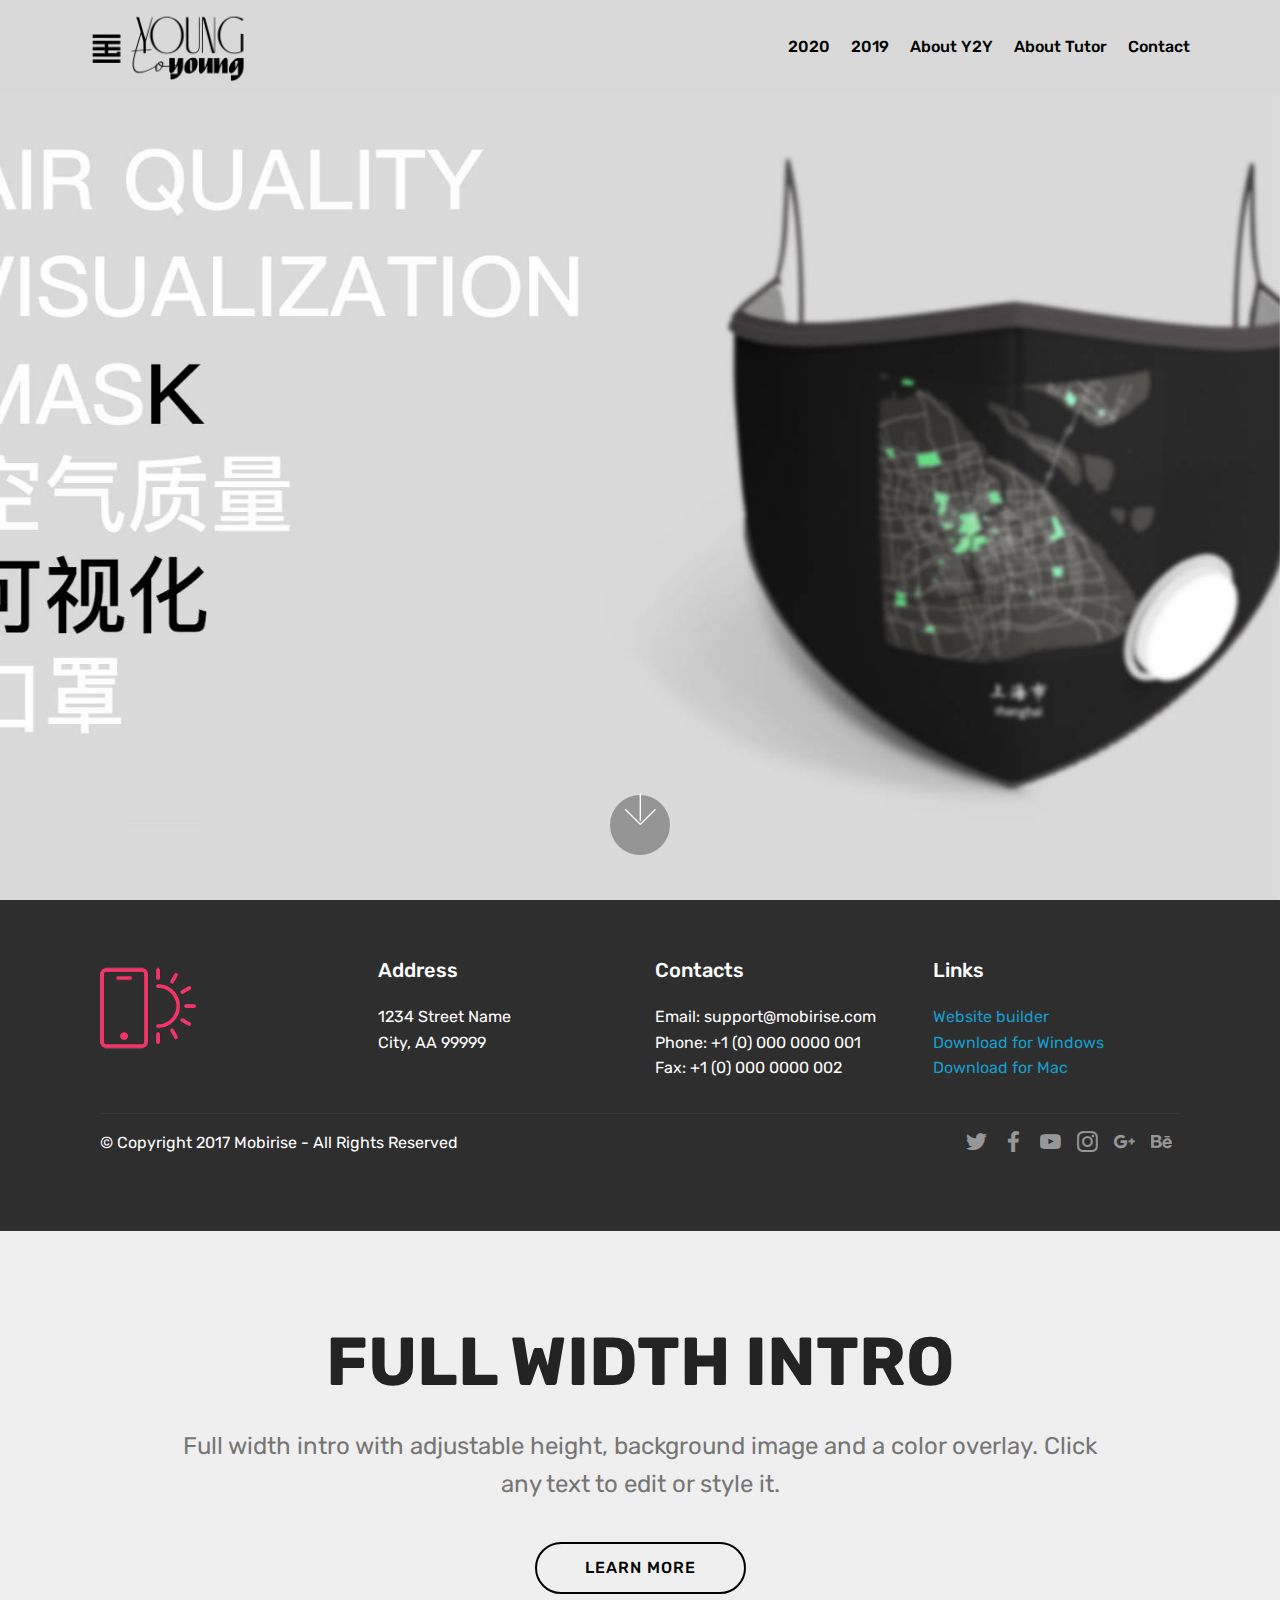
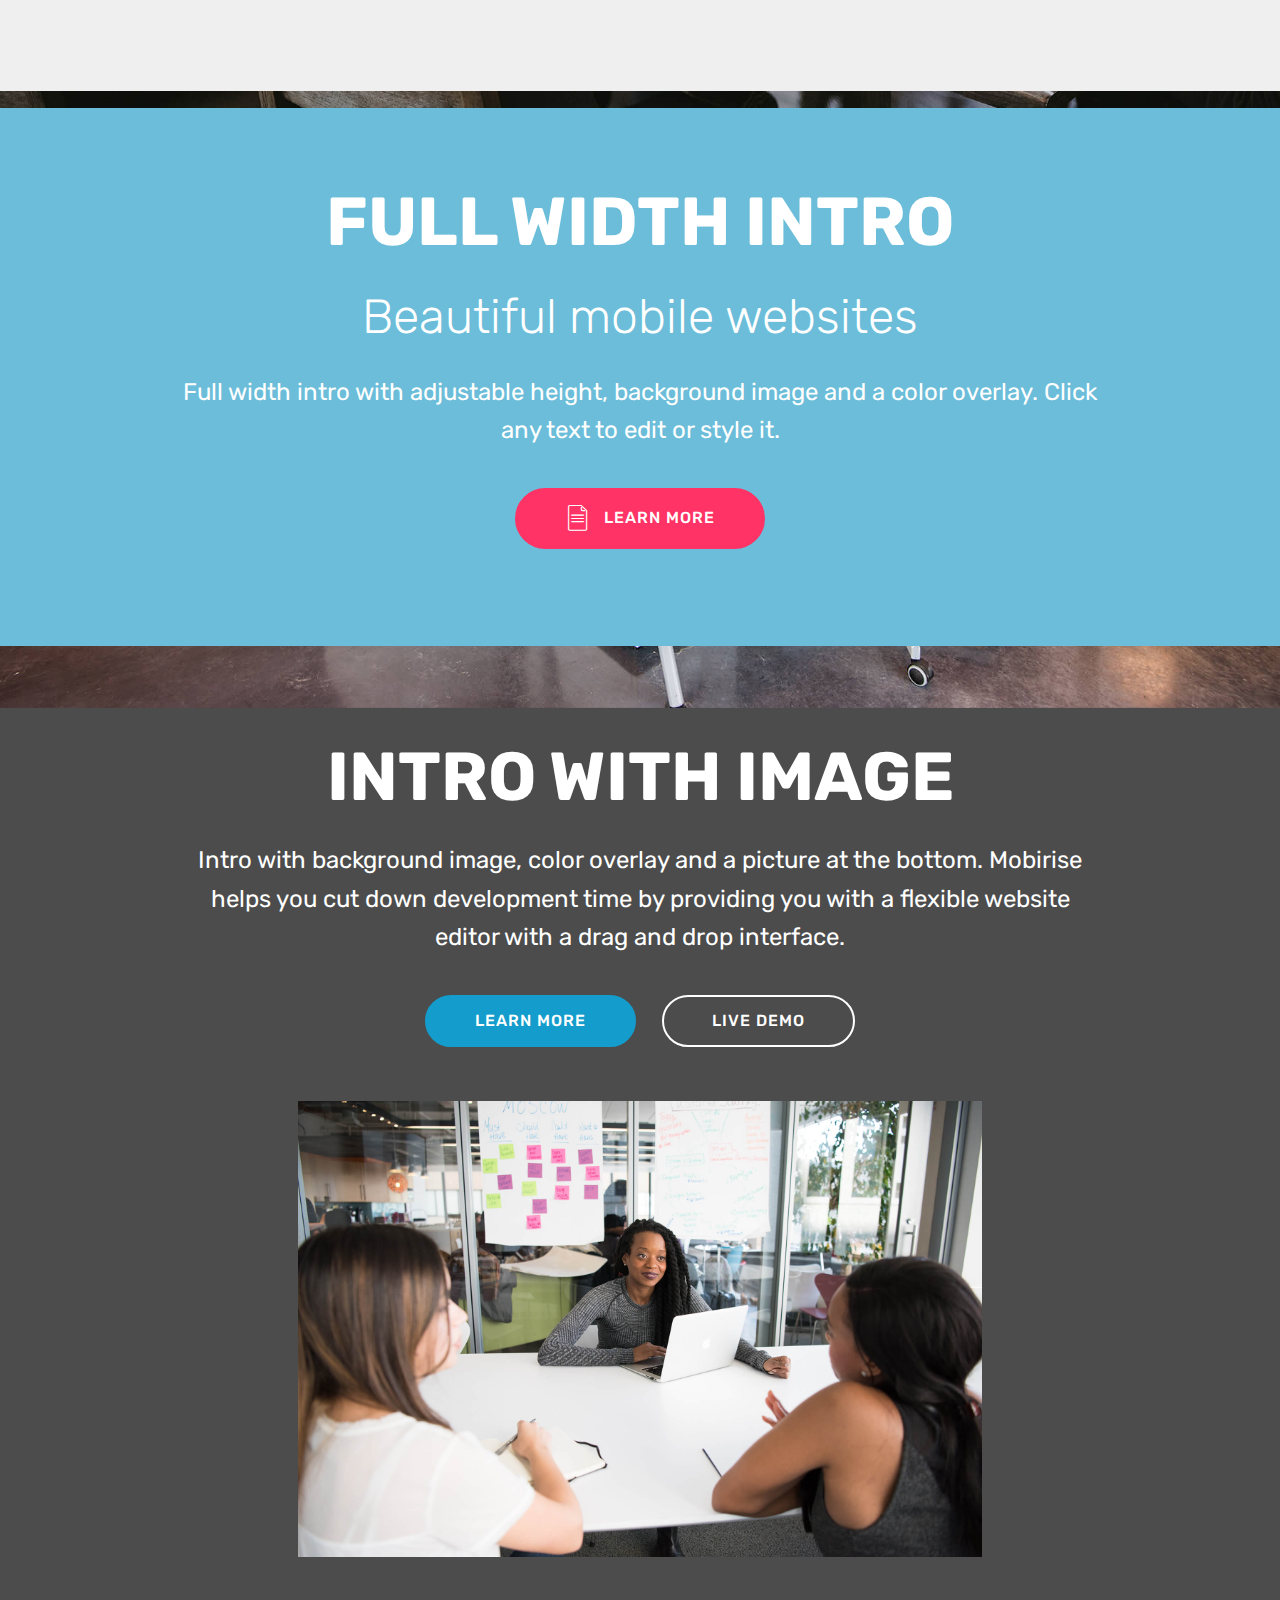
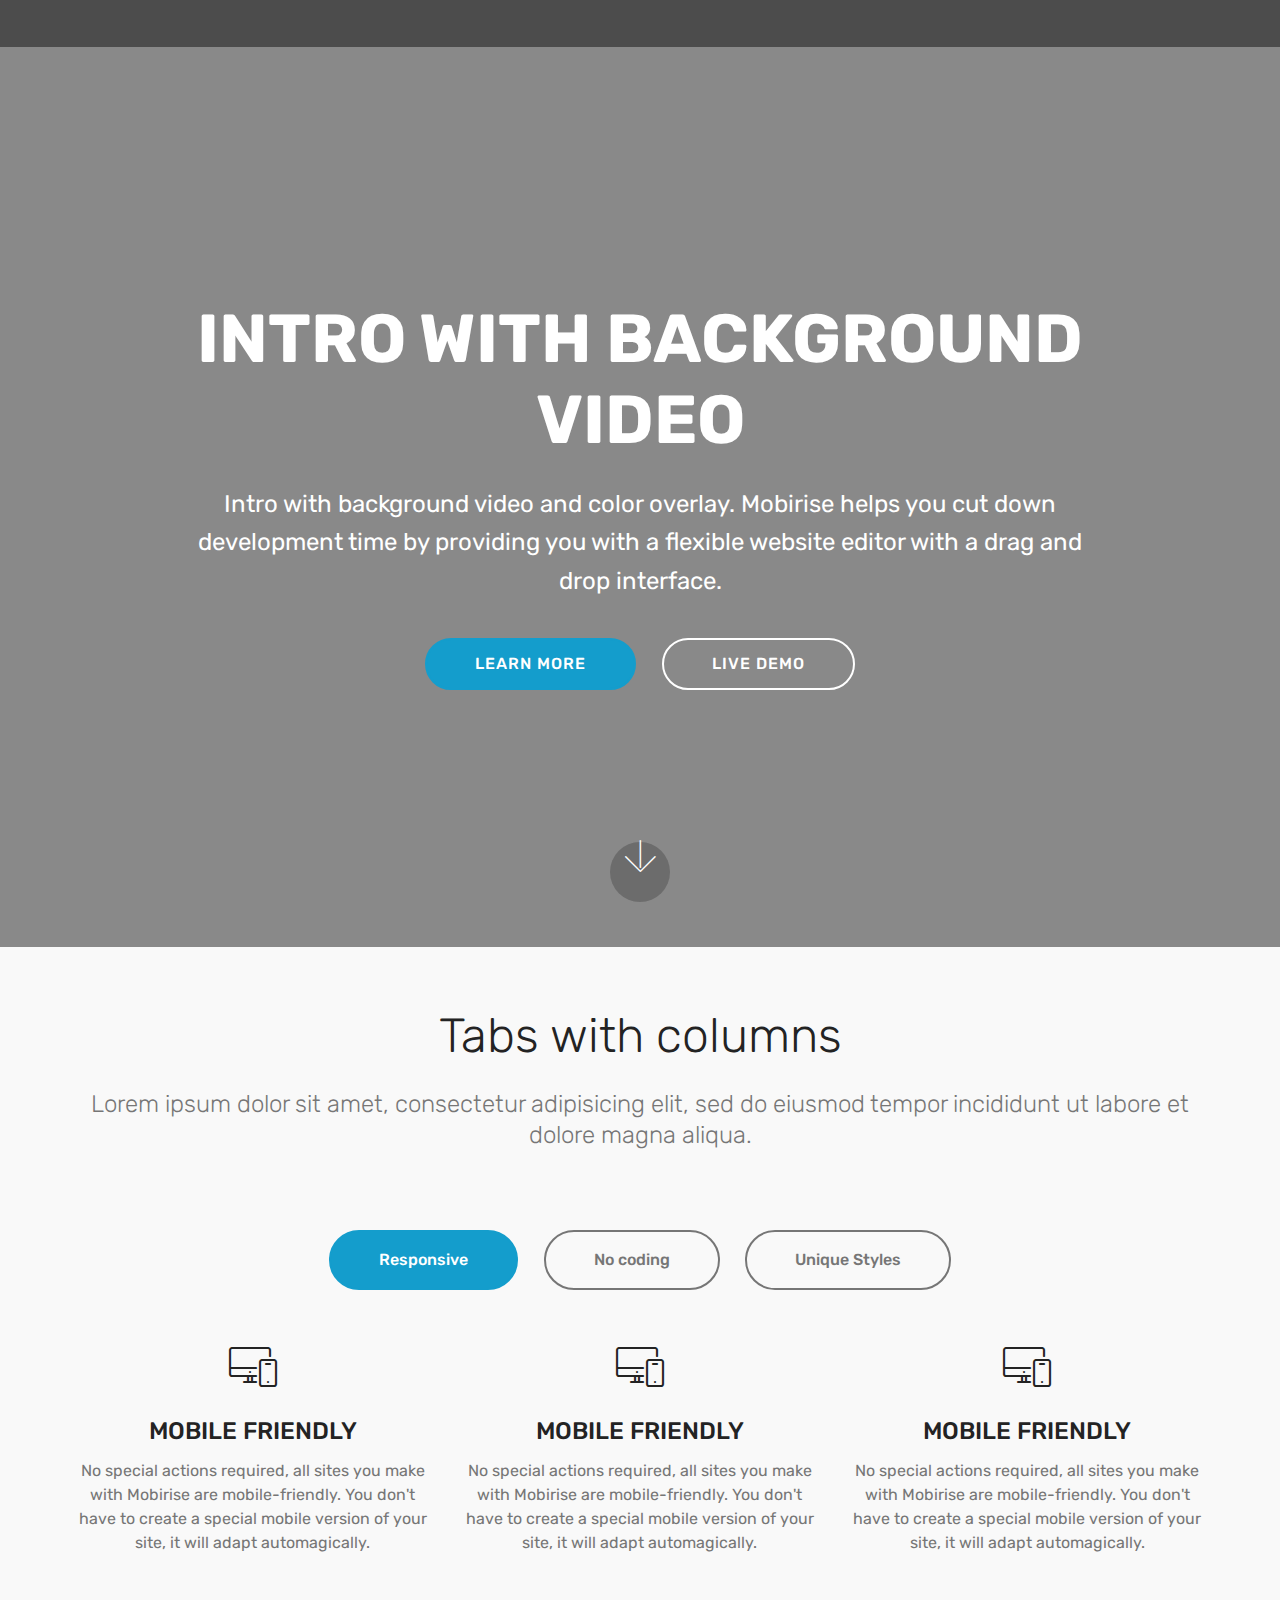
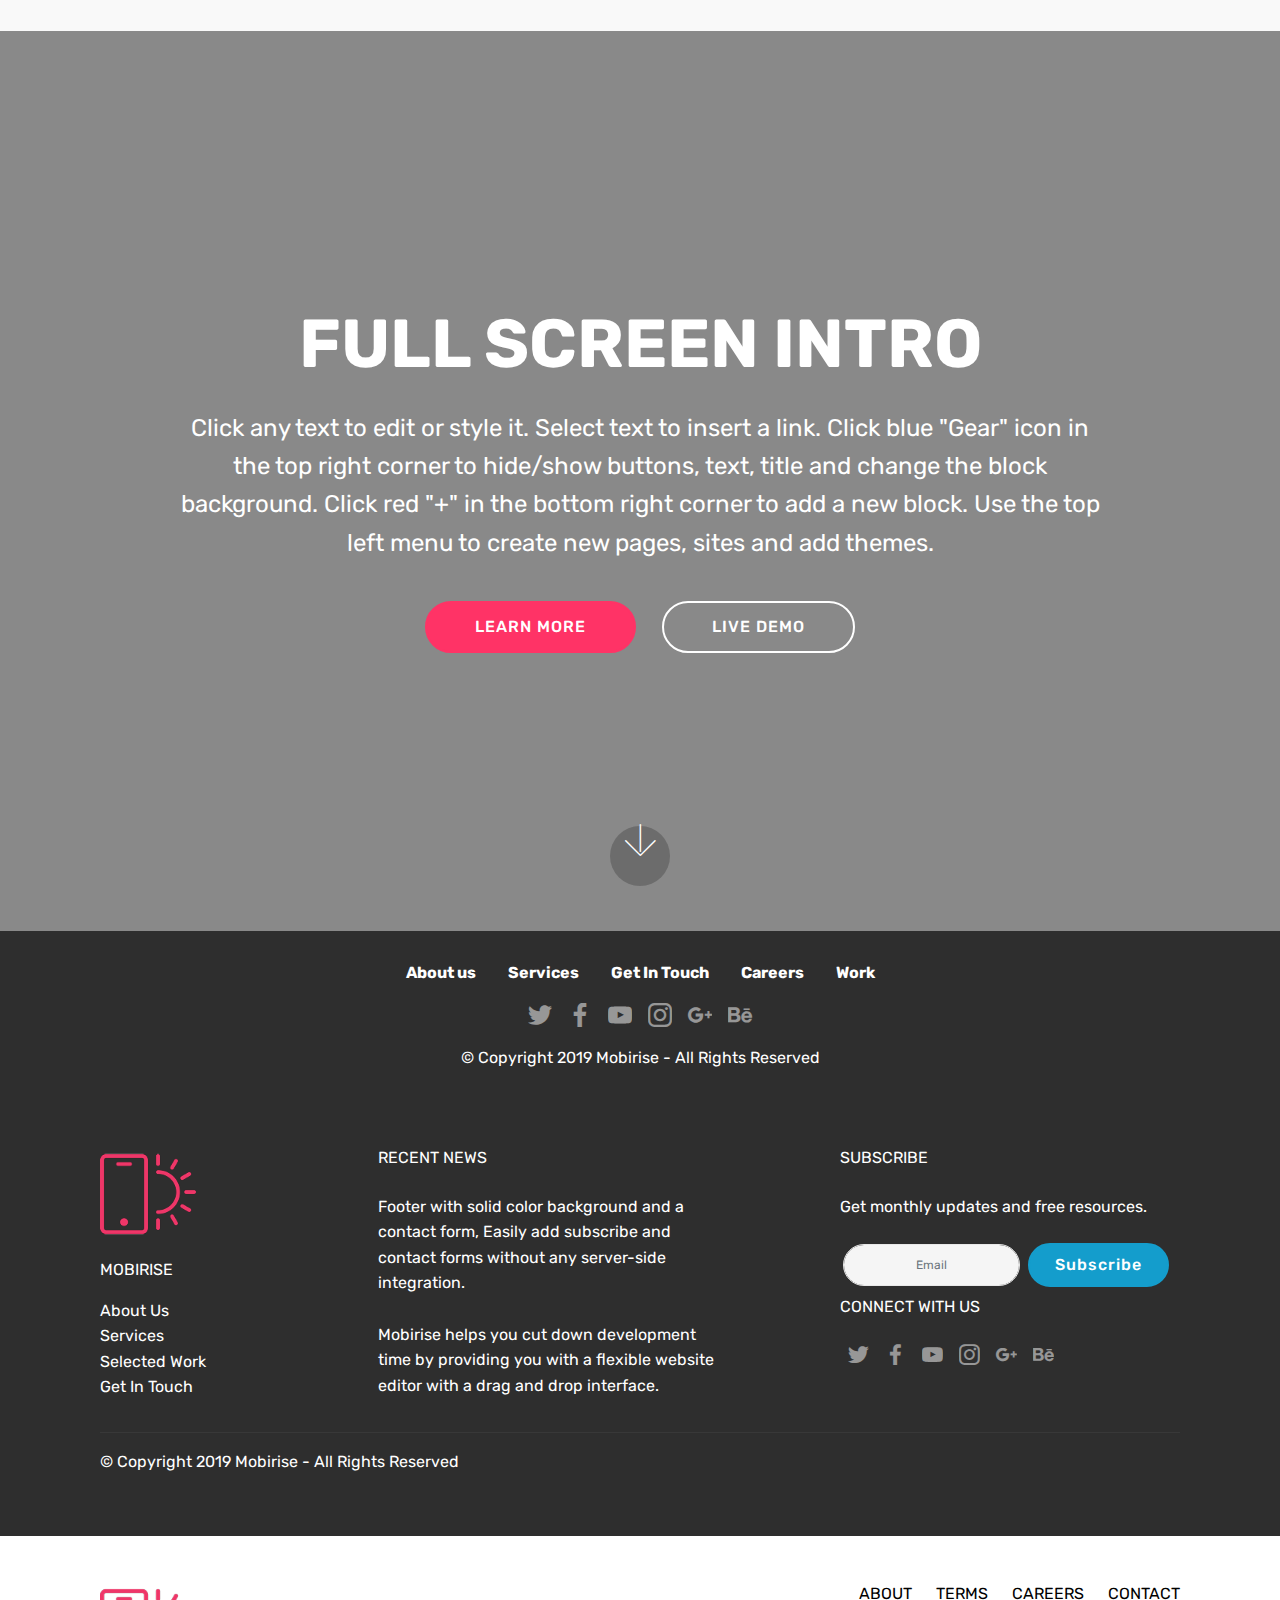
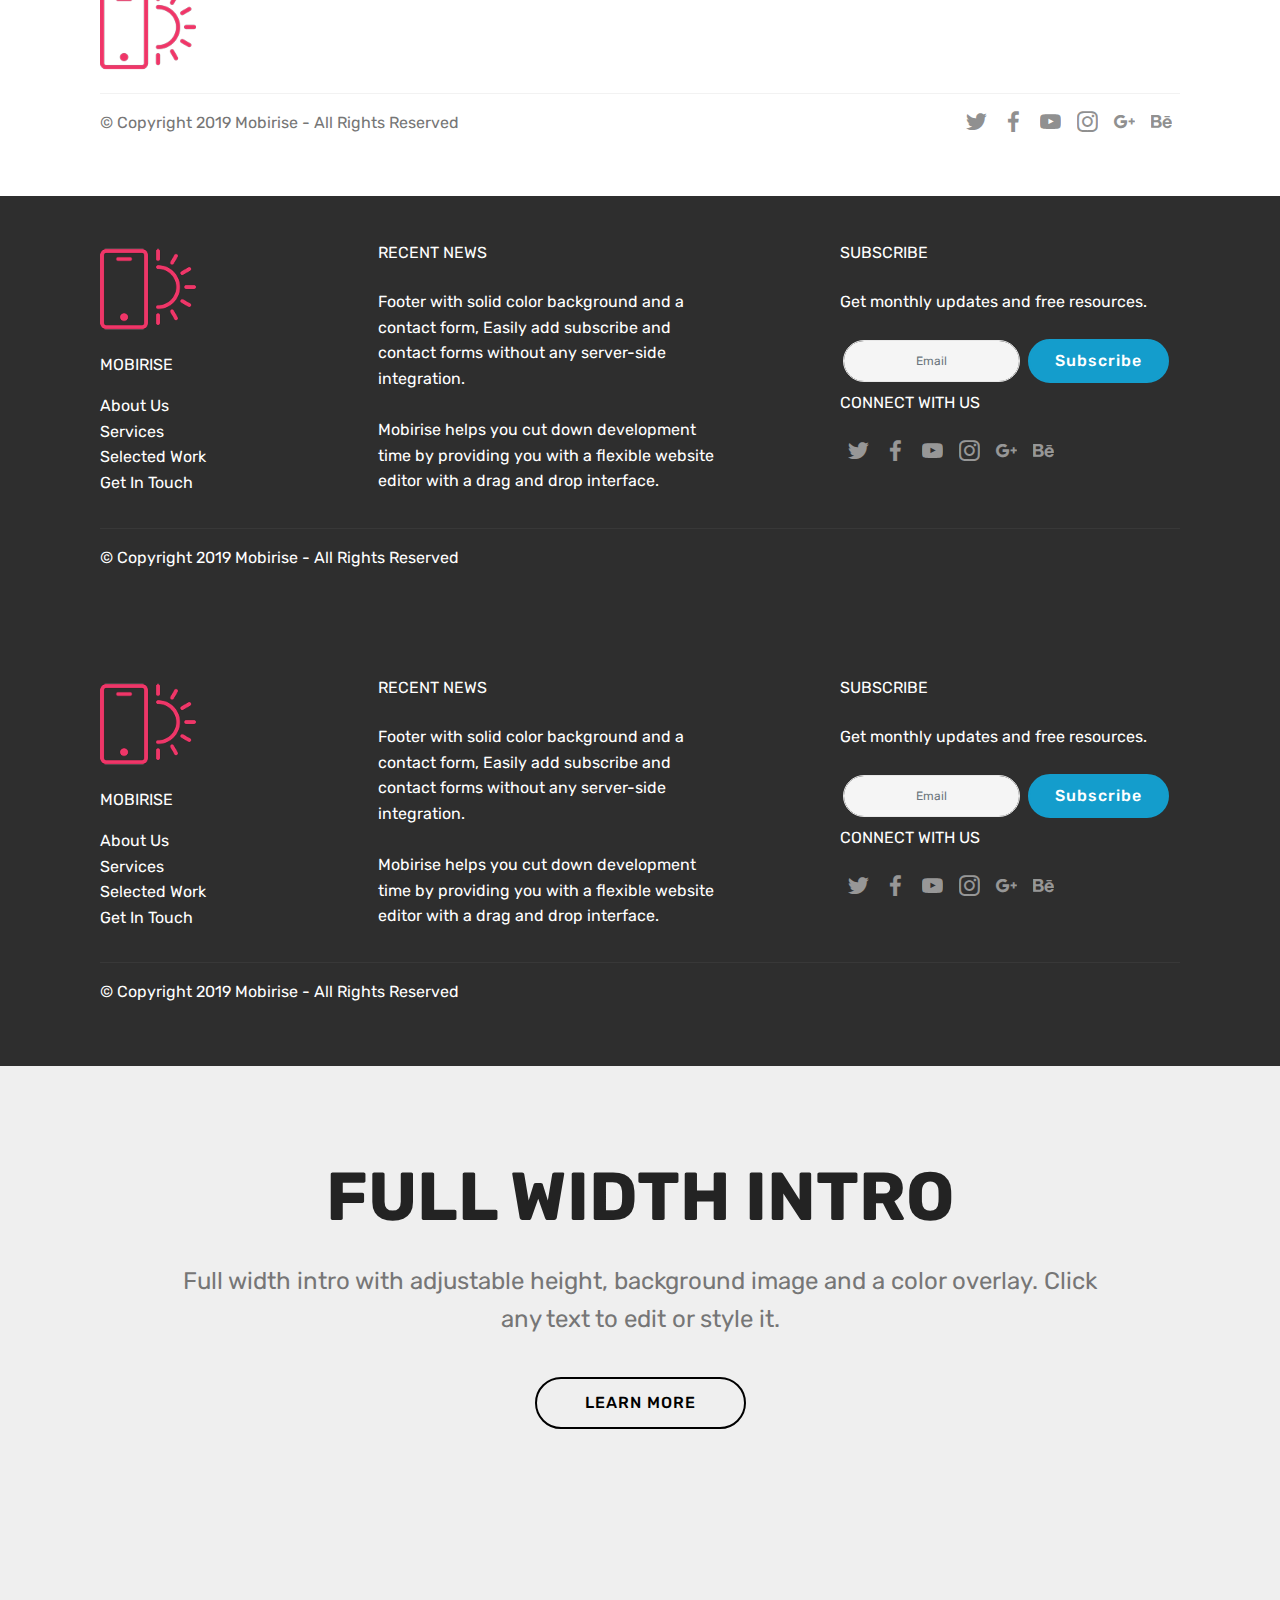
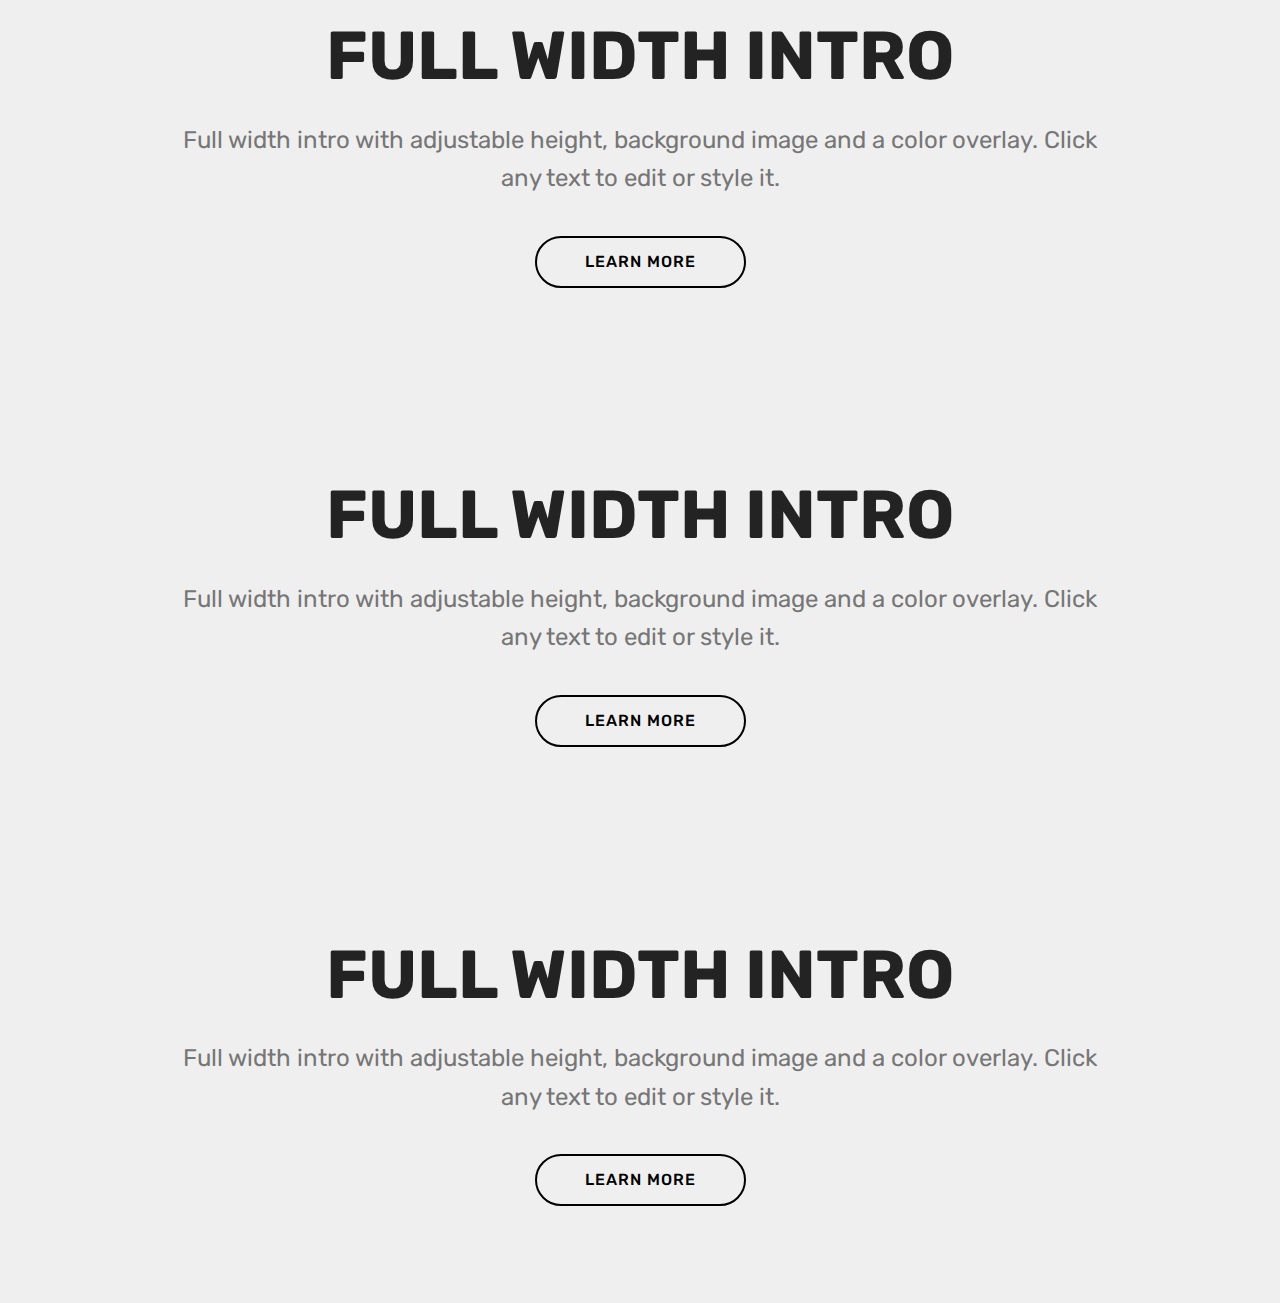
==== commit 7c1da414: "create github pages" ====
--- a/index.html
+++ b/index.html
@@ -6,7 +6,7 @@
   <meta http-equiv="X-UA-Compatible" content="IE=edge">
   <meta name="generator" content="Mobirise v4.12.0, mobirise.com">
   <meta name="viewport" content="width=device-width, initial-scale=1, minimum-scale=1">
-  <link rel="shortcut icon" href="assets/images/-1-13-190x74.png" type="image/x-icon">
+  <link rel="shortcut icon" href="assets/images/-1-14-370x162.png" type="image/x-icon">
   <meta name="description" content="">
   
   <title>Home</title>
@@ -15,8 +15,8 @@
   <link rel="stylesheet" href="assets/bootstrap/css/bootstrap-grid.min.css">
   <link rel="stylesheet" href="assets/bootstrap/css/bootstrap-reboot.min.css">
   <link rel="stylesheet" href="assets/socicon/css/styles.css">
+  <link rel="stylesheet" href="assets/tether/tether.min.css">
   <link rel="stylesheet" href="assets/dropdown/css/style.css">
-  <link rel="stylesheet" href="assets/tether/tether.min.css">
   <link rel="stylesheet" href="assets/theme/css/style.css">
   <link rel="preload" as="style" href="assets/mobirise/css/mbr-additional.css"><link rel="stylesheet" href="assets/mobirise/css/mbr-additional.css" type="text/css">
   
@@ -24,11 +24,11 @@
   
 </head>
 <body>
-  <section class="menu cid-qTkzRZLJNu" once="menu" id="menu1-0">
-
-    
-
-    <nav class="navbar navbar-expand beta-menu navbar-dropdown align-items-center navbar-toggleable-sm">
+  <section class="menu cid-s4DrxDmIRu" once="menu" id="menu2-2f">
+
+    
+
+    <nav class="navbar navbar-expand beta-menu navbar-dropdown align-items-center navbar-fixed-top navbar-toggleable-sm">
         <button class="navbar-toggler navbar-toggler-right" type="button" data-toggle="collapse" data-target="#navbarSupportedContent" aria-controls="navbarSupportedContent" aria-expanded="false" aria-label="Toggle navigation">
             <div class="hamburger">
                 <span></span>
@@ -40,21 +40,36 @@
         <div class="menu-logo">
             <div class="navbar-brand">
                 <span class="navbar-logo">
-                    <a href="https://mobirise.com">
-                         <img src="assets/images/-1-13-190x74.png" alt="Mobirise" title="" style="height: 4.1rem;">
+                    <a href="https://sdi.caa.edu.cn/youngtoyoung/?year=2020#/gallery">
+                        <img src="assets/images/-1-14-370x162.png" alt="Mobirise" title="" style="height: 4.9rem;">
                     </a>
                 </span>
                 
             </div>
         </div>
         <div class="collapse navbar-collapse" id="navbarSupportedContent">
+            <ul class="navbar-nav nav-dropdown nav-right" data-app-modern-menu="true"><li class="nav-item">
+                    <a class="nav-link link text-black display-4" href="https://sdi.caa.edu.cn/youngtoyoung/?year=2020#/gallery">
+                        2020
+                    </a>
+                </li><li class="nav-item"><a class="nav-link link text-black display-4" href="https://sdi.caa.edu.cn/youngtoyoung/?year=2019#/gallery">
+                        2019
+                    </a></li><li class="nav-item"><a class="nav-link link text-black display-4" href="https://sdi.caa.edu.cn/youngtoyoung/#/aboutus">
+                        About  Y2Y
+                    </a></li><li class="nav-item"><a class="nav-link link text-black display-4" href="https://sdi.caa.edu.cn/youngtoyoung/?year=2020#/tutor">
+                        About  Tutor
+                    </a></li>
+                <li class="nav-item">
+                    <a class="nav-link link text-black display-4" href="mailto:youngtoyoung@caa.edu.cn">
+                        Contact
+                    </a>
+                </li></ul>
             
-            
         </div>
     </nav>
 </section>
 
-<section class="engine"><a href="https://mobirise.info/q">free responsive web templates</a></section><section class="cid-qTkA127IK8 mbr-fullscreen mbr-parallax-background" id="header2-1">
+<section class="engine"><a href="https://mobirise.info/z">best free css templates</a></section><section class="cid-qTkA127IK8 mbr-fullscreen mbr-parallax-background" id="header2-1">
 
     
 
@@ -1193,14 +1208,14 @@
   <script src="assets/popper/popper.min.js"></script>
   <script src="assets/bootstrap/js/bootstrap.min.js"></script>
   <script src="assets/smoothscroll/smooth-scroll.js"></script>
+  <script src="assets/parallax/jarallax.min.js"></script>
+  <script src="assets/tether/tether.min.js"></script>
+  <script src="assets/vimeoplayer/jquery.mb.vimeo_player.js"></script>
+  <script src="assets/mbr-tabs/mbr-tabs.js"></script>
   <script src="assets/dropdown/js/nav-dropdown.js"></script>
   <script src="assets/dropdown/js/navbar-dropdown.js"></script>
-  <script src="assets/tether/tether.min.js"></script>
-  <script src="assets/parallax/jarallax.min.js"></script>
+  <script src="assets/touchswipe/jquery.touch-swipe.min.js"></script>
   <script src="assets/ytplayer/jquery.mb.ytplayer.min.js"></script>
-  <script src="assets/vimeoplayer/jquery.mb.vimeo_player.js"></script>
-  <script src="assets/mbr-tabs/mbr-tabs.js"></script>
-  <script src="assets/touchswipe/jquery.touch-swipe.min.js"></script>
   <script src="assets/theme/js/script.js"></script>
   
   
--- a/assets/mobirise/css/mbr-additional.css
+++ b/assets/mobirise/css/mbr-additional.css
@@ -710,119 +710,736 @@
 section.lazy-placeholder:after {
   opacity: 0.3;
 }
-.cid-qTkzRZLJNu .navbar {
-  padding: .5rem 0;
+.cid-qTkA127IK8 {
+  background-image: url("../../../assets/images/197-1920x1079.jpg");
+}
+.cid-qTkAaeaxX5 {
+  padding-top: 60px;
+  padding-bottom: 60px;
+  background-color: #2e2e2e;
+}
+@media (max-width: 767px) {
+  .cid-qTkAaeaxX5 .content {
+    text-align: center;
+  }
+  .cid-qTkAaeaxX5 .content > div:not(:last-child) {
+    margin-bottom: 2rem;
+  }
+}
+@media (max-width: 767px) {
+  .cid-qTkAaeaxX5 .media-wrap {
+    margin-bottom: 1rem;
+  }
+}
+.cid-qTkAaeaxX5 .media-wrap .mbr-iconfont-logo {
+  font-size: 7.5rem;
+  color: #f36;
+}
+.cid-qTkAaeaxX5 .media-wrap img {
+  height: 6rem;
+}
+@media (max-width: 767px) {
+  .cid-qTkAaeaxX5 .footer-lower .copyright {
+    margin-bottom: 1rem;
+    text-align: center;
+  }
+}
+.cid-qTkAaeaxX5 .footer-lower hr {
+  margin: 1rem 0;
+  border-color: #fff;
+  opacity: .05;
+}
+.cid-qTkAaeaxX5 .footer-lower .social-list {
+  padding-left: 0;
+  margin-bottom: 0;
+  list-style: none;
+  display: flex;
+  flex-wrap: wrap;
+  justify-content: flex-end;
+  -webkit-justify-content: flex-end;
+}
+.cid-qTkAaeaxX5 .footer-lower .social-list .mbr-iconfont-social {
+  font-size: 1.3rem;
+  color: #fff;
+}
+.cid-qTkAaeaxX5 .footer-lower .social-list .soc-item {
+  margin: 0 .5rem;
+}
+.cid-qTkAaeaxX5 .footer-lower .social-list a {
+  margin: 0;
+  opacity: .5;
+  -webkit-transition: .2s linear;
+  transition: .2s linear;
+}
+.cid-qTkAaeaxX5 .footer-lower .social-list a:hover {
+  opacity: 1;
+}
+@media (max-width: 767px) {
+  .cid-qTkAaeaxX5 .footer-lower .social-list {
+    justify-content: center;
+    -webkit-justify-content: center;
+  }
+}
+.cid-s42SSybnvv {
+  padding-top: 90px;
+  padding-bottom: 90px;
+  background-color: #efefef;
+}
+.cid-s42SSybnvv P {
+  color: #767676;
+}
+.cid-s42SSYsf1j {
+  padding-top: 90px;
+  padding-bottom: 90px;
+  background-image: url("../../../assets/images/background4.jpg");
+}
+.cid-s42STdoJZk {
+  padding-top: 90px;
+  padding-bottom: 90px;
+  background-image: url("../../../assets/images/background1.jpg");
+}
+.cid-s42STdoJZk .mbr-figure {
+  margin: 0 auto;
+  width: 100%;
+  display: -webkit-flex;
+  justify-content: center;
+  -webkit-justify-content: center;
+}
+.cid-s42STdoJZk .mbr-figure img {
+  height: 100%;
+  margin: 0 auto;
+}
+@media (max-width: 991px) {
+  .cid-s42STdoJZk .mbr-figure img {
+    width: 100% !important;
+  }
+}
+.cid-s42T7PFRf0 {
+  padding-top: 60px;
+  padding-bottom: 60px;
+  background-color: #f9f9f9;
+}
+.cid-s42T7PFRf0 .mbr-section-text {
+  color: #767676;
+}
+.cid-s42T7PFRf0 .mbr-section-subtitle {
+  color: #767676;
+}
+.cid-s42T7PFRf0 .tabcont {
+  -webkit-justify-content: center;
+  justify-content: center;
+}
+.cid-s42T7PFRf0 .mbr-iconfont {
+  font-size: 48px;
+}
+.cid-s42T7PFRf0 .card-img {
+  margin-bottom: 1.5rem;
+}
+.cid-s42T7PFRf0 .tab-content-row {
+  -webkit-justify-content: center;
+  justify-content: center;
+}
+.cid-s42T7PFRf0 .tab-content {
+  margin-top: 3rem;
+  width: 100%;
+}
+.cid-s42T7PFRf0 .nav-tabs {
+  -webkit-justify-content: center;
+  justify-content: center;
+  -webkit-flex-wrap: wrap;
+  flex-wrap: wrap;
+  border-bottom: none;
+}
+.cid-s42T7PFRf0 .nav-tabs .nav-link {
+  box-sizing: border-box;
+  color: #767676;
+  font-style: normal;
+  font-weight: 500;
+  border-radius: 3px;
+  padding: 1rem 3rem;
+  margin: 0.4rem .8rem !important;
+  transition: color .3s;
+  border: 2px solid #767676;
+}
+.cid-s42T7PFRf0 .nav-tabs .nav-link:hover {
+  background: #149dcc;
+}
+.cid-s42T7PFRf0 .nav-tabs .nav-link.active {
+  color: #ffffff;
+  font-style: normal;
+  border: 2px solid #149dcc;
+  background: #149dcc;
+}
+.cid-s42T7PFRf0 .nav-tabs .nav-link.active:hover {
+  border: 2px solid #149dcc;
+}
+.cid-s4jc7iv4Vh {
+  background-image: url("../../../assets/images/background4.jpg");
+}
+.cid-s4jcaVQPzJ {
+  padding-top: 30px;
+  padding-bottom: 30px;
+  background-color: #2e2e2e;
+}
+.cid-s4jcaVQPzJ .row-links {
+  width: 100%;
+  -webkit-justify-content: center;
+  justify-content: center;
+}
+.cid-s4jcaVQPzJ .social-row {
+  width: 100%;
+  -webkit-justify-content: center;
+  justify-content: center;
+}
+.cid-s4jcaVQPzJ .media-container-row {
+  -webkit-flex-direction: column;
+  flex-direction: column;
+  -webkit-justify-content: center;
+  justify-content: center;
+  -webkit-align-items: center;
+  align-items: center;
+}
+.cid-s4jcaVQPzJ .media-container-row .foot-menu {
+  list-style: none;
+  display: flex;
+  -webkit-justify-content: center;
+  justify-content: center;
+  -webkit-flex-wrap: wrap;
+  flex-wrap: wrap;
+  padding: 0;
+  margin-bottom: 0;
+}
+.cid-s4jcaVQPzJ .media-container-row .foot-menu li {
+  padding: 0 1rem 1rem 1rem;
+}
+.cid-s4jcaVQPzJ .media-container-row .foot-menu li p {
+  margin: 0;
+}
+.cid-s4jcaVQPzJ .media-container-row .social-list {
+  padding-left: 0;
+  margin-bottom: 0;
+  list-style: none;
+  display: flex;
+  -webkit-flex-wrap: wrap;
+  flex-wrap: wrap;
+  -webkit-justify-content: flex-end;
+  justify-content: flex-end;
+}
+.cid-s4jcaVQPzJ .media-container-row .social-list .mbr-iconfont-social {
+  font-size: 1.5rem;
+  color: #ffffff;
+}
+.cid-s4jcaVQPzJ .media-container-row .social-list .soc-item {
+  margin: 0 .5rem;
+}
+.cid-s4jcaVQPzJ .media-container-row .social-list a {
+  margin: 0;
+  opacity: .5;
+  -webkit-transition: .2s linear;
+  transition: .2s linear;
+}
+.cid-s4jcaVQPzJ .media-container-row .social-list a:hover {
+  opacity: 1;
+}
+@media (max-width: 767px) {
+  .cid-s4jcaVQPzJ .media-container-row .social-list {
+    -webkit-justify-content: center;
+    justify-content: center;
+  }
+}
+.cid-s4jcaVQPzJ .media-container-row .row-copirayt {
+  word-break: break-word;
+  width: 100%;
+}
+.cid-s4jcaVQPzJ .media-container-row .row-copirayt p {
+  width: 100%;
+}
+.cid-s4jcdDNz1j {
+  padding-top: 45px;
+  padding-bottom: 45px;
+  background-color: #2e2e2e;
+}
+@media (max-width: 767px) {
+  .cid-s4jcdDNz1j .content {
+    text-align: center;
+  }
+  .cid-s4jcdDNz1j .content > div:not(:last-child) {
+    margin-bottom: 2rem;
+  }
+}
+.cid-s4jcdDNz1j .img-logo img {
+  height: 6rem;
+}
+.cid-s4jcdDNz1j .form-group,
+.cid-s4jcdDNz1j .input-group-btn {
+  padding: 0;
+}
+.cid-s4jcdDNz1j .form-control {
+  font-size: .75rem;
+  text-align: center;
+  min-width: 150px;
+}
+.cid-s4jcdDNz1j .input-group-btn .btn {
+  padding: .75rem 1.5625rem !important;
+  margin-left: .625rem;
+  text-transform: none;
+  color: #fff;
+  text-align: center;
+}
+.cid-s4jcdDNz1j .social-list {
+  padding-left: 0;
+  margin-bottom: 0;
+  list-style: none;
+  display: flex;
+  -webkit-flex-wrap: wrap;
+  flex-wrap: wrap;
+}
+.cid-s4jcdDNz1j .social-list .mbr-iconfont-social {
+  font-size: 1.3rem;
+  color: #fff;
+}
+.cid-s4jcdDNz1j .social-list .soc-item {
+  margin: 0 .5rem;
+}
+.cid-s4jcdDNz1j .social-list a {
+  margin: 0;
+  opacity: .5;
+  -webkit-transition: .2s linear;
+  transition: .2s linear;
+}
+.cid-s4jcdDNz1j .social-list a:hover {
+  opacity: 1;
+}
+@media (max-width: 767px) {
+  .cid-s4jcdDNz1j .social-list {
+    -webkit-justify-content: center;
+    justify-content: center;
+  }
+}
+@media (max-width: 767px) {
+  .cid-s4jcdDNz1j .footer-lower .copyright {
+    margin-bottom: 1rem;
+    text-align: center;
+  }
+}
+.cid-s4jcdDNz1j .footer-lower hr {
+  margin: 1rem 0;
+  border-color: #fff;
+  opacity: .05;
+}
+.cid-s4jcdDNz1j .form-group {
+  margin: 0;
+}
+@media (max-width: 767px) {
+  .cid-s4jcdDNz1j .foot-logo {
+    text-align: center !important;
+  }
+  .cid-s4jcdDNz1j .foot-title {
+    text-align: center !important;
+  }
+  .cid-s4jcdDNz1j .mbr-text {
+    text-align: center !important;
+  }
+  .cid-s4jcdDNz1j .form-group {
+    margin: 0;
+  }
+}
+.cid-s4jcb3uxGT {
+  padding-top: 45px;
+  padding-bottom: 45px;
+  background-color: #ffffff;
+}
+@media (max-width: 767px) {
+  .cid-s4jcb3uxGT .media-wrap {
+    margin-bottom: 1rem;
+    text-align: center;
+  }
+}
+.cid-s4jcb3uxGT .media-wrap .mbr-iconfont-logo {
+  font-size: 7rem;
+  color: #f36;
+}
+.cid-s4jcb3uxGT .media-wrap img {
+  height: 6rem;
+}
+.cid-s4jcb3uxGT .mbr-text {
+  color: #767676;
+}
+@media (max-width: 767px) {
+  .cid-s4jcb3uxGT .footer-lower .copyright {
+    margin-bottom: 1rem;
+    text-align: center;
+  }
+}
+.cid-s4jcb3uxGT .footer-lower hr {
+  margin: 1rem 0;
+  border-color: #000;
+  opacity: .05;
+}
+.cid-s4jcb3uxGT .footer-lower .social-list {
+  padding-left: 0;
+  margin-bottom: 0;
+  list-style: none;
+  display: flex;
+  -webkit-flex-wrap: wrap;
+  flex-wrap: wrap;
+  -webkit-justify-content: flex-end;
+  justify-content: flex-end;
+}
+.cid-s4jcb3uxGT .footer-lower .social-list .mbr-iconfont-social {
+  font-size: 1.3rem;
+  color: #232323;
+}
+.cid-s4jcb3uxGT .footer-lower .social-list .soc-item {
+  margin: 0 .5rem;
+}
+.cid-s4jcb3uxGT .footer-lower .social-list a {
+  margin: 0;
+  opacity: .5;
+  -webkit-transition: .2s linear;
+  transition: .2s linear;
+}
+.cid-s4jcb3uxGT .footer-lower .social-list a:hover {
+  opacity: 1;
+}
+@media (max-width: 767px) {
+  .cid-s4jcb3uxGT .footer-lower .social-list {
+    -webkit-justify-content: center;
+    justify-content: center;
+  }
+}
+.cid-s4jcbxSUns {
+  padding-top: 45px;
+  padding-bottom: 45px;
+  background-color: #2e2e2e;
+}
+@media (max-width: 767px) {
+  .cid-s4jcbxSUns .content {
+    text-align: center;
+  }
+  .cid-s4jcbxSUns .content > div:not(:last-child) {
+    margin-bottom: 2rem;
+  }
+}
+.cid-s4jcbxSUns .img-logo img {
+  height: 6rem;
+}
+.cid-s4jcbxSUns .form-group,
+.cid-s4jcbxSUns .input-group-btn {
+  padding: 0;
+}
+.cid-s4jcbxSUns .form-control {
+  font-size: .75rem;
+  text-align: center;
+  min-width: 150px;
+}
+.cid-s4jcbxSUns .input-group-btn .btn {
+  padding: .75rem 1.5625rem !important;
+  margin-left: .625rem;
+  text-transform: none;
+  color: #fff;
+  text-align: center;
+}
+.cid-s4jcbxSUns .social-list {
+  padding-left: 0;
+  margin-bottom: 0;
+  list-style: none;
+  display: flex;
+  -webkit-flex-wrap: wrap;
+  flex-wrap: wrap;
+}
+.cid-s4jcbxSUns .social-list .mbr-iconfont-social {
+  font-size: 1.3rem;
+  color: #fff;
+}
+.cid-s4jcbxSUns .social-list .soc-item {
+  margin: 0 .5rem;
+}
+.cid-s4jcbxSUns .social-list a {
+  margin: 0;
+  opacity: .5;
+  -webkit-transition: .2s linear;
+  transition: .2s linear;
+}
+.cid-s4jcbxSUns .social-list a:hover {
+  opacity: 1;
+}
+@media (max-width: 767px) {
+  .cid-s4jcbxSUns .social-list {
+    -webkit-justify-content: center;
+    justify-content: center;
+  }
+}
+@media (max-width: 767px) {
+  .cid-s4jcbxSUns .footer-lower .copyright {
+    margin-bottom: 1rem;
+    text-align: center;
+  }
+}
+.cid-s4jcbxSUns .footer-lower hr {
+  margin: 1rem 0;
+  border-color: #fff;
+  opacity: .05;
+}
+.cid-s4jcbxSUns .form-group {
+  margin: 0;
+}
+@media (max-width: 767px) {
+  .cid-s4jcbxSUns .foot-logo {
+    text-align: center !important;
+  }
+  .cid-s4jcbxSUns .foot-title {
+    text-align: center !important;
+  }
+  .cid-s4jcbxSUns .mbr-text {
+    text-align: center !important;
+  }
+  .cid-s4jcbxSUns .form-group {
+    margin: 0;
+  }
+}
+.cid-s4jcbGHqU7 {
+  padding-top: 45px;
+  padding-bottom: 45px;
+  background-color: #2e2e2e;
+}
+@media (max-width: 767px) {
+  .cid-s4jcbGHqU7 .content {
+    text-align: center;
+  }
+  .cid-s4jcbGHqU7 .content > div:not(:last-child) {
+    margin-bottom: 2rem;
+  }
+}
+.cid-s4jcbGHqU7 .img-logo img {
+  height: 6rem;
+}
+.cid-s4jcbGHqU7 .form-group,
+.cid-s4jcbGHqU7 .input-group-btn {
+  padding: 0;
+}
+.cid-s4jcbGHqU7 .form-control {
+  font-size: .75rem;
+  text-align: center;
+  min-width: 150px;
+}
+.cid-s4jcbGHqU7 .input-group-btn .btn {
+  padding: .75rem 1.5625rem !important;
+  margin-left: .625rem;
+  text-transform: none;
+  color: #fff;
+  text-align: center;
+}
+.cid-s4jcbGHqU7 .social-list {
+  padding-left: 0;
+  margin-bottom: 0;
+  list-style: none;
+  display: flex;
+  -webkit-flex-wrap: wrap;
+  flex-wrap: wrap;
+}
+.cid-s4jcbGHqU7 .social-list .mbr-iconfont-social {
+  font-size: 1.3rem;
+  color: #fff;
+}
+.cid-s4jcbGHqU7 .social-list .soc-item {
+  margin: 0 .5rem;
+}
+.cid-s4jcbGHqU7 .social-list a {
+  margin: 0;
+  opacity: .5;
+  -webkit-transition: .2s linear;
+  transition: .2s linear;
+}
+.cid-s4jcbGHqU7 .social-list a:hover {
+  opacity: 1;
+}
+@media (max-width: 767px) {
+  .cid-s4jcbGHqU7 .social-list {
+    -webkit-justify-content: center;
+    justify-content: center;
+  }
+}
+@media (max-width: 767px) {
+  .cid-s4jcbGHqU7 .footer-lower .copyright {
+    margin-bottom: 1rem;
+    text-align: center;
+  }
+}
+.cid-s4jcbGHqU7 .footer-lower hr {
+  margin: 1rem 0;
+  border-color: #fff;
+  opacity: .05;
+}
+.cid-s4jcbGHqU7 .form-group {
+  margin: 0;
+}
+@media (max-width: 767px) {
+  .cid-s4jcbGHqU7 .foot-logo {
+    text-align: center !important;
+  }
+  .cid-s4jcbGHqU7 .foot-title {
+    text-align: center !important;
+  }
+  .cid-s4jcbGHqU7 .mbr-text {
+    text-align: center !important;
+  }
+  .cid-s4jcbGHqU7 .form-group {
+    margin: 0;
+  }
+}
+.cid-s4je3ubBDK {
+  padding-top: 90px;
+  padding-bottom: 90px;
+  background-color: #efefef;
+}
+.cid-s4je3ubBDK P {
+  color: #767676;
+}
+.cid-s4je3DdEco {
+  padding-top: 90px;
+  padding-bottom: 90px;
+  background-color: #efefef;
+}
+.cid-s4je3DdEco P {
+  color: #767676;
+}
+.cid-s4je3SyVRx {
+  padding-top: 90px;
+  padding-bottom: 90px;
+  background-color: #efefef;
+}
+.cid-s4je3SyVRx P {
+  color: #767676;
+}
+.cid-s4je3WMQU1 {
+  padding-top: 90px;
+  padding-bottom: 90px;
+  background-color: #efefef;
+}
+.cid-s4je3WMQU1 P {
+  color: #767676;
+}
+.cid-s4DrxDmIRu .navbar {
   background: #d9d9d9;
   transition: none;
   min-height: 77px;
-}
-.cid-qTkzRZLJNu .navbar-dropdown.bg-color.transparent.opened {
+  padding: .5rem 0;
+}
+.cid-s4DrxDmIRu .navbar-dropdown.bg-color.transparent.opened {
   background: #d9d9d9;
 }
-.cid-qTkzRZLJNu a {
+.cid-s4DrxDmIRu a {
   font-style: normal;
 }
-.cid-qTkzRZLJNu .nav-item span {
+.cid-s4DrxDmIRu .nav-item span {
   padding-right: 0.4em;
   line-height: 0.5em;
   vertical-align: text-bottom;
   position: relative;
   text-decoration: none;
 }
-.cid-qTkzRZLJNu .nav-item a {
-  display: flex;
+.cid-s4DrxDmIRu .nav-item a {
+  display: -webkit-flex;
   align-items: center;
   justify-content: center;
   padding: 0.7rem 0 !important;
   margin: 0rem .65rem !important;
-}
-.cid-qTkzRZLJNu .nav-item:focus,
-.cid-qTkzRZLJNu .nav-link:focus {
+  -webkit-align-items: center;
+  -webkit-justify-content: center;
+}
+.cid-s4DrxDmIRu .nav-item:focus,
+.cid-s4DrxDmIRu .nav-link:focus {
   outline: none;
 }
-.cid-qTkzRZLJNu .btn {
+.cid-s4DrxDmIRu .btn {
   padding: 0.4rem 1.5rem;
-  display: inline-flex;
+  display: -webkit-inline-flex;
   align-items: center;
-}
-.cid-qTkzRZLJNu .btn .mbr-iconfont {
+  -webkit-align-items: center;
+}
+.cid-s4DrxDmIRu .btn .mbr-iconfont {
   font-size: 1.6rem;
 }
-.cid-qTkzRZLJNu .menu-logo {
+.cid-s4DrxDmIRu .menu-logo {
   margin-right: auto;
 }
-.cid-qTkzRZLJNu .menu-logo .navbar-brand {
+.cid-s4DrxDmIRu .menu-logo .navbar-brand {
   display: flex;
   margin-left: 5rem;
   padding: 0;
   transition: padding .2s;
   min-height: 3.8rem;
+  -webkit-align-items: center;
   align-items: center;
 }
-.cid-qTkzRZLJNu .menu-logo .navbar-brand .navbar-caption-wrap {
-  display: -webkit-flex;
+.cid-s4DrxDmIRu .menu-logo .navbar-brand .navbar-caption-wrap {
+  display: flex;
   -webkit-align-items: center;
   align-items: center;
   word-break: break-word;
   min-width: 7rem;
   margin: .3rem 0;
 }
-.cid-qTkzRZLJNu .menu-logo .navbar-brand .navbar-caption-wrap .navbar-caption {
+.cid-s4DrxDmIRu .menu-logo .navbar-brand .navbar-caption-wrap .navbar-caption {
   line-height: 1.2rem !important;
   padding-right: 2rem;
 }
-.cid-qTkzRZLJNu .menu-logo .navbar-brand .navbar-logo {
+.cid-s4DrxDmIRu .menu-logo .navbar-brand .navbar-logo {
   font-size: 4rem;
   transition: font-size 0.25s;
 }
-.cid-qTkzRZLJNu .menu-logo .navbar-brand .navbar-logo img {
+.cid-s4DrxDmIRu .menu-logo .navbar-brand .navbar-logo img {
   display: flex;
 }
-.cid-qTkzRZLJNu .menu-logo .navbar-brand .navbar-logo .mbr-iconfont {
+.cid-s4DrxDmIRu .menu-logo .navbar-brand .navbar-logo .mbr-iconfont {
   transition: font-size 0.25s;
 }
-.cid-qTkzRZLJNu .navbar-toggleable-sm .navbar-collapse {
+.cid-s4DrxDmIRu .menu-logo .navbar-brand .navbar-logo a {
+  display: inline-flex;
+}
+.cid-s4DrxDmIRu .navbar-toggleable-sm .navbar-collapse {
   justify-content: flex-end;
   -webkit-justify-content: flex-end;
   padding-right: 5rem;
   width: auto;
 }
-.cid-qTkzRZLJNu .navbar-toggleable-sm .navbar-collapse .navbar-nav {
+.cid-s4DrxDmIRu .navbar-toggleable-sm .navbar-collapse .navbar-nav {
   flex-wrap: wrap;
   -webkit-flex-wrap: wrap;
   padding-left: 0;
 }
-.cid-qTkzRZLJNu .navbar-toggleable-sm .navbar-collapse .navbar-nav .nav-item {
+.cid-s4DrxDmIRu .navbar-toggleable-sm .navbar-collapse .navbar-nav .nav-item {
   -webkit-align-self: center;
   align-self: center;
 }
-.cid-qTkzRZLJNu .navbar-toggleable-sm .navbar-collapse .navbar-buttons {
+.cid-s4DrxDmIRu .navbar-toggleable-sm .navbar-collapse .navbar-buttons {
   padding-left: 0;
   padding-bottom: 0;
 }
-.cid-qTkzRZLJNu .dropdown .dropdown-menu {
+.cid-s4DrxDmIRu .dropdown .dropdown-menu {
   background: #d9d9d9;
-  display: none;
+  visibility: hidden;
   position: absolute;
   min-width: 5rem;
   padding-top: 1.4rem;
   padding-bottom: 1.4rem;
   text-align: left;
 }
-.cid-qTkzRZLJNu .dropdown .dropdown-menu .dropdown-item {
+.cid-s4DrxDmIRu .dropdown .dropdown-menu .dropdown-item {
   width: auto;
   padding: 0.235em 1.5385em 0.235em 1.5385em !important;
 }
-.cid-qTkzRZLJNu .dropdown .dropdown-menu .dropdown-item::after {
+.cid-s4DrxDmIRu .dropdown .dropdown-menu .dropdown-item::after {
   right: 0.5rem;
 }
-.cid-qTkzRZLJNu .dropdown .dropdown-menu .dropdown-submenu {
+.cid-s4DrxDmIRu .dropdown .dropdown-menu .dropdown-submenu {
   margin: 0;
 }
-.cid-qTkzRZLJNu .dropdown.open > .dropdown-menu {
-  display: block;
-}
-.cid-qTkzRZLJNu .navbar-toggleable-sm.opened:after {
+.cid-s4DrxDmIRu .dropdown.open > .dropdown-menu {
+  visibility: visible;
+}
+.cid-s4DrxDmIRu .navbar-toggleable-sm.opened:after {
   position: absolute;
   width: 100vw;
   height: 100vh;
@@ -834,28 +1451,28 @@
   -webkit-transform: translateY(100%);
   z-index: 1000;
 }
-.cid-qTkzRZLJNu .navbar.navbar-short {
+.cid-s4DrxDmIRu .navbar.navbar-short {
   min-height: 60px;
   transition: all .2s;
 }
-.cid-qTkzRZLJNu .navbar.navbar-short .navbar-toggler-right {
+.cid-s4DrxDmIRu .navbar.navbar-short .navbar-toggler-right {
   top: 20px;
 }
-.cid-qTkzRZLJNu .navbar.navbar-short .navbar-logo a {
+.cid-s4DrxDmIRu .navbar.navbar-short .navbar-logo a {
   font-size: 2.5rem !important;
   line-height: 2.5rem;
   transition: font-size 0.25s;
 }
-.cid-qTkzRZLJNu .navbar.navbar-short .navbar-logo a .mbr-iconfont {
+.cid-s4DrxDmIRu .navbar.navbar-short .navbar-logo a .mbr-iconfont {
   font-size: 2.5rem !important;
 }
-.cid-qTkzRZLJNu .navbar.navbar-short .navbar-logo a img {
+.cid-s4DrxDmIRu .navbar.navbar-short .navbar-logo a img {
   height: 3rem !important;
 }
-.cid-qTkzRZLJNu .navbar.navbar-short .navbar-brand {
+.cid-s4DrxDmIRu .navbar.navbar-short .navbar-brand {
   min-height: 3rem;
 }
-.cid-qTkzRZLJNu button.navbar-toggler {
+.cid-s4DrxDmIRu button.navbar-toggler {
   width: 31px;
   height: 18px;
   cursor: pointer;
@@ -863,107 +1480,114 @@
   top: 1.5rem;
   right: 1rem;
 }
-.cid-qTkzRZLJNu button.navbar-toggler:focus {
+.cid-s4DrxDmIRu button.navbar-toggler:focus {
   outline: none;
 }
-.cid-qTkzRZLJNu button.navbar-toggler .hamburger span {
+.cid-s4DrxDmIRu button.navbar-toggler .hamburger span {
   position: absolute;
   right: 0;
   width: 30px;
   height: 2px;
   border-right: 5px;
-  background-color: #cccccc;
-}
-.cid-qTkzRZLJNu button.navbar-toggler .hamburger span:nth-child(1) {
+  background-color: #333333;
+}
+.cid-s4DrxDmIRu button.navbar-toggler .hamburger span:nth-child(1) {
   top: 0;
   transition: all .2s;
 }
-.cid-qTkzRZLJNu button.navbar-toggler .hamburger span:nth-child(2) {
+.cid-s4DrxDmIRu button.navbar-toggler .hamburger span:nth-child(2) {
   top: 8px;
   transition: all .15s;
 }
-.cid-qTkzRZLJNu button.navbar-toggler .hamburger span:nth-child(3) {
+.cid-s4DrxDmIRu button.navbar-toggler .hamburger span:nth-child(3) {
   top: 8px;
   transition: all .15s;
 }
-.cid-qTkzRZLJNu button.navbar-toggler .hamburger span:nth-child(4) {
+.cid-s4DrxDmIRu button.navbar-toggler .hamburger span:nth-child(4) {
   top: 16px;
   transition: all .2s;
 }
-.cid-qTkzRZLJNu nav.opened .hamburger span:nth-child(1) {
+.cid-s4DrxDmIRu nav.opened .hamburger span:nth-child(1) {
   top: 8px;
   width: 0;
   opacity: 0;
   right: 50%;
   transition: all .2s;
 }
-.cid-qTkzRZLJNu nav.opened .hamburger span:nth-child(2) {
+.cid-s4DrxDmIRu nav.opened .hamburger span:nth-child(2) {
   -webkit-transform: rotate(45deg);
   transform: rotate(45deg);
   transition: all .25s;
 }
-.cid-qTkzRZLJNu nav.opened .hamburger span:nth-child(3) {
+.cid-s4DrxDmIRu nav.opened .hamburger span:nth-child(3) {
   -webkit-transform: rotate(-45deg);
   transform: rotate(-45deg);
   transition: all .25s;
 }
-.cid-qTkzRZLJNu nav.opened .hamburger span:nth-child(4) {
+.cid-s4DrxDmIRu nav.opened .hamburger span:nth-child(4) {
   top: 8px;
   width: 0;
   opacity: 0;
   right: 50%;
   transition: all .2s;
 }
-.cid-qTkzRZLJNu .collapsed.navbar-expand {
+.cid-s4DrxDmIRu .collapsed.navbar-expand {
   flex-direction: column;
-}
-.cid-qTkzRZLJNu .collapsed .btn {
-  display: flex;
-}
-.cid-qTkzRZLJNu .collapsed .navbar-collapse {
+  -webkit-flex-direction: column;
+}
+.cid-s4DrxDmIRu .collapsed .btn {
+  display: -webkit-flex;
+}
+.cid-s4DrxDmIRu .collapsed .navbar-collapse {
   display: none !important;
   padding-right: 0 !important;
 }
-.cid-qTkzRZLJNu .collapsed .navbar-collapse.collapsing,
-.cid-qTkzRZLJNu .collapsed .navbar-collapse.show {
+.cid-s4DrxDmIRu .collapsed .navbar-collapse.collapsing,
+.cid-s4DrxDmIRu .collapsed .navbar-collapse.show {
   display: block !important;
 }
-.cid-qTkzRZLJNu .collapsed .navbar-collapse.collapsing .navbar-nav,
-.cid-qTkzRZLJNu .collapsed .navbar-collapse.show .navbar-nav {
+.cid-s4DrxDmIRu .collapsed .navbar-collapse.collapsing .navbar-nav,
+.cid-s4DrxDmIRu .collapsed .navbar-collapse.show .navbar-nav {
   display: block;
   text-align: center;
 }
-.cid-qTkzRZLJNu .collapsed .navbar-collapse.collapsing .navbar-nav .nav-item,
-.cid-qTkzRZLJNu .collapsed .navbar-collapse.show .navbar-nav .nav-item {
+.cid-s4DrxDmIRu .collapsed .navbar-collapse.collapsing .navbar-nav .nav-item,
+.cid-s4DrxDmIRu .collapsed .navbar-collapse.show .navbar-nav .nav-item {
   clear: both;
 }
-.cid-qTkzRZLJNu .collapsed .navbar-collapse.collapsing .navbar-nav .nav-item:last-child,
-.cid-qTkzRZLJNu .collapsed .navbar-collapse.show .navbar-nav .nav-item:last-child {
+.cid-s4DrxDmIRu .collapsed .navbar-collapse.collapsing .navbar-nav .nav-item:last-child,
+.cid-s4DrxDmIRu .collapsed .navbar-collapse.show .navbar-nav .nav-item:last-child {
   margin-bottom: 1rem;
 }
-.cid-qTkzRZLJNu .collapsed .navbar-collapse.collapsing .navbar-buttons,
-.cid-qTkzRZLJNu .collapsed .navbar-collapse.show .navbar-buttons {
+.cid-s4DrxDmIRu .collapsed .navbar-collapse.collapsing .navbar-buttons,
+.cid-s4DrxDmIRu .collapsed .navbar-collapse.show .navbar-buttons {
   text-align: center;
 }
-.cid-qTkzRZLJNu .collapsed .navbar-collapse.collapsing .navbar-buttons:last-child,
-.cid-qTkzRZLJNu .collapsed .navbar-collapse.show .navbar-buttons:last-child {
+.cid-s4DrxDmIRu .collapsed .navbar-collapse.collapsing .navbar-buttons:last-child,
+.cid-s4DrxDmIRu .collapsed .navbar-collapse.show .navbar-buttons:last-child {
   margin-bottom: 1rem;
 }
-.cid-qTkzRZLJNu .collapsed button.navbar-toggler {
+@media (min-width: 1024px) {
+  .cid-s4DrxDmIRu .collapsed:not(.navbar-short) .navbar-collapse {
+    max-height: calc(98.5vh - 4.9rem);
+  }
+}
+.cid-s4DrxDmIRu .collapsed button.navbar-toggler {
   display: block;
 }
-.cid-qTkzRZLJNu .collapsed .navbar-brand {
+.cid-s4DrxDmIRu .collapsed .navbar-brand {
   margin-left: 1rem !important;
 }
-.cid-qTkzRZLJNu .collapsed .navbar-toggleable-sm {
+.cid-s4DrxDmIRu .collapsed .navbar-toggleable-sm {
   flex-direction: column;
   -webkit-flex-direction: column;
 }
-.cid-qTkzRZLJNu .collapsed .dropdown .dropdown-menu {
+.cid-s4DrxDmIRu .collapsed .dropdown .dropdown-menu {
   width: 100%;
   text-align: center;
   position: relative;
   opacity: 0;
+  overflow: hidden;
   display: block;
   height: 0;
   visibility: hidden;
@@ -971,19 +1595,19 @@
   transition-duration: .5s;
   transition-property: opacity,padding,height;
 }
-.cid-qTkzRZLJNu .collapsed .dropdown.open > .dropdown-menu {
+.cid-s4DrxDmIRu .collapsed .dropdown.open > .dropdown-menu {
   position: relative;
   opacity: 1;
   height: auto;
   padding: 1.4rem 0;
   visibility: visible;
 }
-.cid-qTkzRZLJNu .collapsed .dropdown .dropdown-submenu {
+.cid-s4DrxDmIRu .collapsed .dropdown .dropdown-submenu {
   left: 0;
   text-align: center;
   width: 100%;
 }
-.cid-qTkzRZLJNu .collapsed .dropdown .dropdown-toggle[data-toggle="dropdown-submenu"]::after {
+.cid-s4DrxDmIRu .collapsed .dropdown .dropdown-toggle[data-toggle="dropdown-submenu"]::after {
   margin-top: 0;
   position: inherit;
   right: 0;
@@ -998,60 +1622,62 @@
   border-right: .30em solid transparent;
   border-left: .30em solid transparent;
 }
-@media (max-width: 991px) {
-  .cid-qTkzRZLJNu .navbar-expand {
-    flex-direction: column;
-  }
-  .cid-qTkzRZLJNu img {
-    height: 3.8rem !important;
-  }
-  .cid-qTkzRZLJNu .btn {
-    display: flex;
-  }
-  .cid-qTkzRZLJNu button.navbar-toggler {
-    display: block;
-  }
-  .cid-qTkzRZLJNu .navbar-brand {
-    margin-left: 1rem !important;
-  }
-  .cid-qTkzRZLJNu .navbar-toggleable-sm {
+@media (max-width: 1023px) {
+  .cid-s4DrxDmIRu.navbar-expand {
     flex-direction: column;
     -webkit-flex-direction: column;
   }
-  .cid-qTkzRZLJNu .navbar-collapse {
+  .cid-s4DrxDmIRu img {
+    height: 3.8rem !important;
+  }
+  .cid-s4DrxDmIRu .btn {
+    display: -webkit-flex;
+  }
+  .cid-s4DrxDmIRu button.navbar-toggler {
+    display: block;
+  }
+  .cid-s4DrxDmIRu .navbar-brand {
+    margin-left: 1rem !important;
+  }
+  .cid-s4DrxDmIRu .navbar-toggleable-sm {
+    flex-direction: column;
+    -webkit-flex-direction: column;
+  }
+  .cid-s4DrxDmIRu .navbar-collapse {
     display: none !important;
     padding-right: 0 !important;
   }
-  .cid-qTkzRZLJNu .navbar-collapse.collapsing,
-  .cid-qTkzRZLJNu .navbar-collapse.show {
+  .cid-s4DrxDmIRu .navbar-collapse.collapsing,
+  .cid-s4DrxDmIRu .navbar-collapse.show {
     display: block !important;
   }
-  .cid-qTkzRZLJNu .navbar-collapse.collapsing .navbar-nav,
-  .cid-qTkzRZLJNu .navbar-collapse.show .navbar-nav {
+  .cid-s4DrxDmIRu .navbar-collapse.collapsing .navbar-nav,
+  .cid-s4DrxDmIRu .navbar-collapse.show .navbar-nav {
     display: block;
     text-align: center;
   }
-  .cid-qTkzRZLJNu .navbar-collapse.collapsing .navbar-nav .nav-item,
-  .cid-qTkzRZLJNu .navbar-collapse.show .navbar-nav .nav-item {
+  .cid-s4DrxDmIRu .navbar-collapse.collapsing .navbar-nav .nav-item,
+  .cid-s4DrxDmIRu .navbar-collapse.show .navbar-nav .nav-item {
     clear: both;
   }
-  .cid-qTkzRZLJNu .navbar-collapse.collapsing .navbar-nav .nav-item:last-child,
-  .cid-qTkzRZLJNu .navbar-collapse.show .navbar-nav .nav-item:last-child {
+  .cid-s4DrxDmIRu .navbar-collapse.collapsing .navbar-nav .nav-item:last-child,
+  .cid-s4DrxDmIRu .navbar-collapse.show .navbar-nav .nav-item:last-child {
     margin-bottom: 1rem;
   }
-  .cid-qTkzRZLJNu .navbar-collapse.collapsing .navbar-buttons,
-  .cid-qTkzRZLJNu .navbar-collapse.show .navbar-buttons {
+  .cid-s4DrxDmIRu .navbar-collapse.collapsing .navbar-buttons,
+  .cid-s4DrxDmIRu .navbar-collapse.show .navbar-buttons {
     text-align: center;
   }
-  .cid-qTkzRZLJNu .navbar-collapse.collapsing .navbar-buttons:last-child,
-  .cid-qTkzRZLJNu .navbar-collapse.show .navbar-buttons:last-child {
+  .cid-s4DrxDmIRu .navbar-collapse.collapsing .navbar-buttons:last-child,
+  .cid-s4DrxDmIRu .navbar-collapse.show .navbar-buttons:last-child {
     margin-bottom: 1rem;
   }
-  .cid-qTkzRZLJNu .dropdown .dropdown-menu {
+  .cid-s4DrxDmIRu .dropdown .dropdown-menu {
     width: 100%;
     text-align: center;
     position: relative;
     opacity: 0;
+    overflow: hidden;
     display: block;
     height: 0;
     visibility: hidden;
@@ -1059,19 +1685,19 @@
     transition-duration: .5s;
     transition-property: opacity,padding,height;
   }
-  .cid-qTkzRZLJNu .dropdown.open > .dropdown-menu {
+  .cid-s4DrxDmIRu .dropdown.open > .dropdown-menu {
     position: relative;
     opacity: 1;
     height: auto;
     padding: 1.4rem 0;
     visibility: visible;
   }
-  .cid-qTkzRZLJNu .dropdown .dropdown-submenu {
+  .cid-s4DrxDmIRu .dropdown .dropdown-submenu {
     left: 0;
     text-align: center;
     width: 100%;
   }
-  .cid-qTkzRZLJNu .dropdown .dropdown-toggle[data-toggle="dropdown-submenu"]::after {
+  .cid-s4DrxDmIRu .dropdown .dropdown-toggle[data-toggle="dropdown-submenu"]::after {
     margin-top: 0;
     position: inherit;
     right: 0;
@@ -1088,223 +1714,621 @@
   }
 }
 @media (min-width: 767px) {
-  .cid-qTkzRZLJNu .menu-logo {
+  .cid-s4DrxDmIRu .menu-logo {
     flex-shrink: 0;
-  }
-}
-.cid-qTkzRZLJNu .navbar-collapse {
+    -webkit-flex-shrink: 0;
+  }
+}
+.cid-s4DrxDmIRu .navbar-collapse {
   flex-basis: auto;
-}
-.cid-qTkzRZLJNu .nav-link:hover,
-.cid-qTkzRZLJNu .dropdown-item:hover {
-  color: #e4d295 !important;
-}
-.cid-qTkA127IK8 {
+  -webkit-flex-basis: auto;
+}
+.cid-s4DrxDmIRu .nav-link:hover,
+.cid-s4DrxDmIRu .dropdown-item:hover {
+  color: #767676 !important;
+}
+.cid-s4jDuSEOHf {
   background-image: url("../../../assets/images/197-1920x1079.jpg");
 }
-.cid-qTkAaeaxX5 {
+.cid-s4jG48BpXL {
+  padding-top: 75px;
+  padding-bottom: 45px;
+  background-image: url("../../../assets/images/-20200706163549-564x761.jpeg");
+}
+.cid-s4jG48BpXL .mbr-section-subtitle {
+  color: #efefef;
+  text-align: center;
+}
+.cid-s4jG48BpXL .mbr-section-subtitle DIV {
+  text-align: center;
+}
+.cid-s4jG48BpXL H2 {
+  color: #ffffff;
+}
+.cid-s4kEZXmOeg {
   padding-top: 60px;
   padding-bottom: 60px;
-  background-color: #2e2e2e;
-}
-@media (max-width: 767px) {
-  .cid-qTkAaeaxX5 .content {
-    text-align: center;
-  }
-  .cid-qTkAaeaxX5 .content > div:not(:last-child) {
-    margin-bottom: 2rem;
-  }
-}
-@media (max-width: 767px) {
-  .cid-qTkAaeaxX5 .media-wrap {
-    margin-bottom: 1rem;
-  }
-}
-.cid-qTkAaeaxX5 .media-wrap .mbr-iconfont-logo {
-  font-size: 7.5rem;
-  color: #f36;
-}
-.cid-qTkAaeaxX5 .media-wrap img {
-  height: 6rem;
-}
-@media (max-width: 767px) {
-  .cid-qTkAaeaxX5 .footer-lower .copyright {
-    margin-bottom: 1rem;
-    text-align: center;
-  }
-}
-.cid-qTkAaeaxX5 .footer-lower hr {
-  margin: 1rem 0;
-  border-color: #fff;
-  opacity: .05;
-}
-.cid-qTkAaeaxX5 .footer-lower .social-list {
-  padding-left: 0;
-  margin-bottom: 0;
-  list-style: none;
-  display: flex;
-  flex-wrap: wrap;
-  justify-content: flex-end;
-  -webkit-justify-content: flex-end;
-}
-.cid-qTkAaeaxX5 .footer-lower .social-list .mbr-iconfont-social {
-  font-size: 1.3rem;
-  color: #fff;
-}
-.cid-qTkAaeaxX5 .footer-lower .social-list .soc-item {
-  margin: 0 .5rem;
-}
-.cid-qTkAaeaxX5 .footer-lower .social-list a {
-  margin: 0;
-  opacity: .5;
-  -webkit-transition: .2s linear;
-  transition: .2s linear;
-}
-.cid-qTkAaeaxX5 .footer-lower .social-list a:hover {
-  opacity: 1;
-}
-@media (max-width: 767px) {
-  .cid-qTkAaeaxX5 .footer-lower .social-list {
-    justify-content: center;
-    -webkit-justify-content: center;
-  }
-}
-.cid-s42SSybnvv {
-  padding-top: 90px;
-  padding-bottom: 90px;
-  background-color: #efefef;
-}
-.cid-s42SSybnvv P {
-  color: #767676;
-}
-.cid-s42SSYsf1j {
-  padding-top: 90px;
-  padding-bottom: 90px;
-  background-image: url("../../../assets/images/background4.jpg");
-}
-.cid-s42STdoJZk {
-  padding-top: 90px;
-  padding-bottom: 90px;
-  background-image: url("../../../assets/images/background1.jpg");
-}
-.cid-s42STdoJZk .mbr-figure {
-  margin: 0 auto;
-  width: 100%;
-  display: -webkit-flex;
-  justify-content: center;
-  -webkit-justify-content: center;
-}
-.cid-s42STdoJZk .mbr-figure img {
-  height: 100%;
-  margin: 0 auto;
+  background-image: url("../../../assets/images/1-2000x1333.jpeg");
+}
+.cid-s4k4xnVCm7 {
+  padding-top: 0px;
+  padding-bottom: 0px;
+  background-image: url("../../../assets/images/background5.jpg");
+}
+.cid-s4k4xnVCm7 .testimonial-text {
+  font-style: italic;
+  color: #232323;
+  font-weight: 300;
+  text-align: left;
+}
+.cid-s4k4xnVCm7 .mbr-author-name {
+  font-weight: bold;
+  color: #232323;
+  text-align: left;
+}
+.cid-s4k4xnVCm7 .mbr-author-desc {
+  color: #232;
 }
 @media (max-width: 991px) {
-  .cid-s42STdoJZk .mbr-figure img {
-    width: 100% !important;
-  }
-}
-.cid-s42T7PFRf0 {
+  .cid-s4k4xnVCm7 .mbr-figure,
+  .cid-s4k4xnVCm7 img {
+    max-height: 300px;
+    width: auto;
+    margin: auto;
+  }
+}
+.cid-s4uVn29gEN {
   padding-top: 60px;
   padding-bottom: 60px;
-  background-color: #f9f9f9;
-}
-.cid-s42T7PFRf0 .mbr-section-text {
-  color: #767676;
-}
-.cid-s42T7PFRf0 .mbr-section-subtitle {
-  color: #767676;
-}
-.cid-s42T7PFRf0 .tabcont {
-  -webkit-justify-content: center;
-  justify-content: center;
-}
-.cid-s42T7PFRf0 .mbr-iconfont {
-  font-size: 48px;
-}
-.cid-s42T7PFRf0 .card-img {
-  margin-bottom: 1.5rem;
-}
-.cid-s42T7PFRf0 .tab-content-row {
-  -webkit-justify-content: center;
-  justify-content: center;
-}
-.cid-s42T7PFRf0 .tab-content {
-  margin-top: 3rem;
-  width: 100%;
-}
-.cid-s42T7PFRf0 .nav-tabs {
+  background-color: #181818;
+}
+.cid-s4uVn29gEN .nav-tabs {
   -webkit-justify-content: center;
   justify-content: center;
   -webkit-flex-wrap: wrap;
   flex-wrap: wrap;
   border-bottom: none;
 }
-.cid-s42T7PFRf0 .nav-tabs .nav-link {
+.cid-s4uVn29gEN .nav-tabs .nav-link {
   box-sizing: border-box;
-  color: #767676;
+  color: #232323;
   font-style: normal;
   font-weight: 500;
   border-radius: 3px;
+  border: 1px solid #232323;
   padding: 1rem 3rem;
   margin: 0.4rem .8rem !important;
-  transition: color .3s;
-  border: 2px solid #767676;
-}
-.cid-s42T7PFRf0 .nav-tabs .nav-link:hover {
-  background: #149dcc;
-}
-.cid-s42T7PFRf0 .nav-tabs .nav-link.active {
+  transition: all .3s;
+}
+.cid-s4uVn29gEN .nav-tabs .nav-link:hover {
+  background-color: #181818;
+}
+.cid-s4uVn29gEN .nav-tabs .nav-link:focus {
+  box-shadow: none;
+  background-color: #181818;
+}
+.cid-s4uVn29gEN .nav-tabs .nav-link.active {
+  font-weight: 500;
   color: #ffffff;
   font-style: normal;
-  border: 2px solid #149dcc;
-  background: #149dcc;
-}
-.cid-s42T7PFRf0 .nav-tabs .nav-link.active:hover {
-  border: 2px solid #149dcc;
-}
-.cid-s4jc7iv4Vh {
-  background-image: url("../../../assets/images/background4.jpg");
-}
-.cid-s4jcaVQPzJ {
-  padding-top: 30px;
-  padding-bottom: 30px;
-  background-color: #2e2e2e;
-}
-.cid-s4jcaVQPzJ .row-links {
+  border: none;
+  background: #181818;
+}
+.cid-s4uVn29gEN .nav-tabs .nav-link.active:hover {
+  border: none;
+}
+.cid-s4uVn29gEN .mbr-section-subtitle {
+  color: #767676;
+}
+.cid-s4uVn29gEN p {
+  color: #767676;
+}
+.cid-s4uVn29gEN .mbr-figure {
+  -webkit-flex-shrink: 0;
+  flex-shrink: 0;
+  -webkit-align-self: flex-start;
+  align-self: flex-start;
+  padding-right: 4rem;
+}
+.cid-s4uVn29gEN .mbr-text {
+  word-break: break-word;
+}
+@media (max-width: 991px) {
+  .cid-s4uVn29gEN .mbr-figure {
+    padding-right: 0;
+    padding-left: 0;
+    padding-bottom: 2rem;
+  }
+}
+.cid-s4uVn29gEN P {
+  color: #ffffff;
+  text-align: left;
+}
+.cid-s4uVn29gEN H2 {
+  color: #ffffff;
+}
+.cid-s4kIUkAtJa {
+  padding-top: 60px;
+  padding-bottom: 60px;
+  background-image: url("../../../assets/images/2-2000x1333.jpeg");
+}
+.cid-s4ksWnysqy .modal-body .close {
+  background: #1b1b1b;
+}
+.cid-s4ksWnysqy .modal-body .close span {
+  font-style: normal;
+}
+.cid-s4ksWnysqy .carousel-inner > .active,
+.cid-s4ksWnysqy .carousel-inner > .next,
+.cid-s4ksWnysqy .carousel-inner > .prev {
+  display: table;
+}
+.cid-s4ksWnysqy .carousel-control .icon-next,
+.cid-s4ksWnysqy .carousel-control .icon-prev {
+  margin-top: -18px;
+  font-size: 40px;
+  line-height: 27px;
+}
+.cid-s4ksWnysqy .carousel-control:hover {
+  background: #1b1b1b;
+  color: #fff;
+  opacity: 1;
+}
+@media (max-width: 767px) {
+  .cid-s4ksWnysqy .container .carousel-control {
+    margin-bottom: 0;
+  }
+}
+.cid-s4ksWnysqy .boxed-slider {
+  position: relative;
+  padding: 93px 0;
+}
+.cid-s4ksWnysqy .boxed-slider > div {
+  position: relative;
+}
+.cid-s4ksWnysqy .container img {
   width: 100%;
-  -webkit-justify-content: center;
-  justify-content: center;
-}
-.cid-s4jcaVQPzJ .social-row {
+}
+.cid-s4ksWnysqy .container img + .row {
+  position: absolute;
+  top: 50%;
+  left: 0;
+  right: 0;
+  -webkit-transform: translateY(-50%);
+  -moz-transform: translateY(-50%);
+  transform: translateY(-50%);
+  z-index: 2;
+}
+.cid-s4ksWnysqy .mbr-section {
+  padding: 0;
+  background-attachment: scroll;
+}
+.cid-s4ksWnysqy .mbr-table-cell {
+  padding: 0;
+}
+.cid-s4ksWnysqy .container .carousel-indicators {
+  margin-bottom: 3px;
+}
+.cid-s4ksWnysqy .carousel-caption {
+  top: 50%;
+  right: 0;
+  bottom: auto;
+  left: 0;
+  display: -webkit-flex;
+  align-items: center;
+  -webkit-transform: translateY(-50%);
+  transform: translateY(-50%);
+  -webkit-align-items: center;
+}
+.cid-s4ksWnysqy .mbr-overlay {
+  z-index: 1;
+}
+.cid-s4ksWnysqy .container-slide.container {
+  min-width: 100%;
+  min-height: 100vh;
+  padding: 0;
+}
+.cid-s4ksWnysqy .carousel-item {
+  background-position: 50% 50%;
+  background-repeat: no-repeat;
+  background-size: cover;
+  -o-transition: -o-transform 0.6s ease-in-out;
+  -webkit-transition: -webkit-transform 0.6s ease-in-out;
+  transition: transform 0.6s ease-in-out, -webkit-transform 0.6s ease-in-out, -o-transform 0.6s ease-in-out;
+  -webkit-backface-visibility: hidden;
+  backface-visibility: hidden;
+  -webkit-perspective: 1000px;
+  perspective: 1000px;
+}
+@media (max-width: 576px) {
+  .cid-s4ksWnysqy .carousel-item .container {
+    width: 100%;
+  }
+}
+.cid-s4ksWnysqy .carousel-item-next.carousel-item-left,
+.cid-s4ksWnysqy .carousel-item-prev.carousel-item-right {
+  -webkit-transform: translate3d(0, 0, 0);
+  transform: translate3d(0, 0, 0);
+}
+.cid-s4ksWnysqy .active.carousel-item-right,
+.cid-s4ksWnysqy .carousel-item-next {
+  -webkit-transform: translate3d(100%, 0, 0);
+  transform: translate3d(100%, 0, 0);
+}
+.cid-s4ksWnysqy .active.carousel-item-left,
+.cid-s4ksWnysqy .carousel-item-prev {
+  -webkit-transform: translate3d(-100%, 0, 0);
+  transform: translate3d(-100%, 0, 0);
+}
+.cid-s4ksWnysqy .mbr-slider .carousel-control {
+  top: 50%;
+  width: 70px;
+  height: 70px;
+  margin-top: -1.5rem;
+  font-size: 35px;
+  background-color: rgba(0, 0, 0, 0.5);
+  border: 2px solid #fff;
+  border-radius: 50%;
+  transition: all .3s;
+}
+.cid-s4ksWnysqy .mbr-slider .carousel-control.carousel-control-prev {
+  left: 0;
+  margin-left: 2.5rem;
+}
+.cid-s4ksWnysqy .mbr-slider .carousel-control.carousel-control-next {
+  right: 0;
+  margin-right: 2.5rem;
+}
+.cid-s4ksWnysqy .mbr-slider .carousel-control .mbr-iconfont {
+  font-size: 2rem;
+}
+@media (max-width: 767px) {
+  .cid-s4ksWnysqy .mbr-slider .carousel-control {
+    top: auto;
+    bottom: 1rem;
+  }
+}
+.cid-s4ksWnysqy .mbr-slider .carousel-indicators {
+  position: absolute;
+  bottom: 0;
+  margin-bottom: 1.5rem !important;
+}
+.cid-s4ksWnysqy .mbr-slider .carousel-indicators li {
+  max-width: 20px;
+  width: 20px;
+  height: 20px;
+  max-height: 20px;
+  margin: 3px;
+  background-color: rgba(0, 0, 0, 0.5);
+  border: 2px solid #fff;
+  border-radius: 50%;
+  opacity: .5;
+  transition: all .3s;
+}
+.cid-s4ksWnysqy .mbr-slider .carousel-indicators li.active,
+.cid-s4ksWnysqy .mbr-slider .carousel-indicators li:hover {
+  opacity: .9;
+}
+.cid-s4ksWnysqy .mbr-slider .carousel-indicators li::after,
+.cid-s4ksWnysqy .mbr-slider .carousel-indicators li::before {
+  content: none;
+}
+.cid-s4ksWnysqy .mbr-slider .carousel-indicators.ie-fix {
+  left: 50%;
+  display: block;
+  width: 60%;
+  margin-left: -30%;
+  text-align: center;
+}
+@media (max-width: 576px) {
+  .cid-s4ksWnysqy .mbr-slider .carousel-indicators {
+    display: none !important;
+  }
+}
+.cid-s4ksWnysqy .mbr-slider > .container img {
   width: 100%;
-  -webkit-justify-content: center;
-  justify-content: center;
-}
-.cid-s4jcaVQPzJ .media-container-row {
-  -webkit-flex-direction: column;
-  flex-direction: column;
-  -webkit-justify-content: center;
-  justify-content: center;
-  -webkit-align-items: center;
-  align-items: center;
-}
-.cid-s4jcaVQPzJ .media-container-row .foot-menu {
-  list-style: none;
-  display: flex;
-  -webkit-justify-content: center;
-  justify-content: center;
+}
+.cid-s4ksWnysqy .mbr-slider > .container img + .row {
+  position: absolute;
+  top: 50%;
+  right: 0;
+  left: 0;
+  z-index: 2;
+  -moz-transform: translateY(-50%);
+  -webkit-transform: translateY(-50%);
+  transform: translateY(-50%);
+}
+.cid-s4ksWnysqy .mbr-slider > .container .carousel-indicators {
+  margin-bottom: 3px;
+}
+@media (max-width: 576px) {
+  .cid-s4ksWnysqy .mbr-slider > .container .carousel-control {
+    margin-bottom: 0;
+  }
+}
+.cid-s4ksWnysqy .mbr-slider .mbr-section {
+  padding: 0;
+  background-attachment: scroll;
+}
+.cid-s4ksWnysqy .mbr-slider .mbr-table-cell {
+  padding: 0;
+}
+.cid-s4ksWnysqy .carousel-item .container.container-slide {
+  position: initial;
+  width: auto;
+  min-height: 0;
+}
+.cid-s4ksWnysqy .full-screen .slider-fullscreen-image {
+  min-height: 100vh;
+  background-repeat: no-repeat;
+  background-position: 50% 50%;
+  background-size: cover;
+}
+.cid-s4ksWnysqy .full-screen .slider-fullscreen-image.active {
+  display: -o-flex;
+}
+.cid-s4ksWnysqy .full-screen .container {
+  width: auto;
+  padding-right: 0;
+  padding-left: 0;
+}
+.cid-s4ksWnysqy .full-screen .carousel-item .container.container-slide {
+  width: 100%;
+  min-height: 100vh;
+  padding: 0;
+}
+.cid-s4ksWnysqy .full-screen .carousel-item .container.container-slide img {
+  display: none;
+}
+.cid-s4ksWnysqy .mbr-background-video-preview {
+  position: absolute;
+  top: 0;
+  right: 0;
+  bottom: 0;
+  left: 0;
+}
+.cid-s4ksWnysqy .mbr-overlay ~ .container-slide {
+  z-index: auto;
+}
+.cid-s4ksWnysqy H2 {
+  color: #181818;
+  text-align: right;
+}
+.cid-s4ksWnysqy P {
+  color: #181818;
+}
+.cid-s4kJGj7g8K {
+  padding-top: 60px;
+  padding-bottom: 60px;
+  background-image: url("../../../assets/images/kq-1-2000x961.jpeg");
+}
+.cid-s4kK2MqXc6 {
+  padding-top: 135px;
+  padding-bottom: 135px;
+  background-color: #ffffff;
+}
+.cid-s4kK2MqXc6 .mbr-slider .carousel-control {
+  background: #1b1b1b;
+}
+.cid-s4kK2MqXc6 .mbr-slider .carousel-control-prev {
+  left: 0;
+  margin-left: 2.5rem;
+}
+.cid-s4kK2MqXc6 .mbr-slider .carousel-control-next {
+  right: 0;
+  margin-right: 2.5rem;
+}
+.cid-s4kK2MqXc6 .mbr-slider .modal-body .close {
+  background: #1b1b1b;
+}
+.cid-s4kK2MqXc6 .mbr-gallery-item > div::before {
+  content: '';
+  position: absolute;
+  left: 0;
+  top: 0;
+  width: 100%;
+  height: 100%;
+  background: #554346;
+  opacity: 0;
+  -webkit-transition: 0.2s opacity ease-in-out;
+  transition: 0.2s opacity ease-in-out;
+  background: linear-gradient(to left, #554346, #45505b) !important;
+}
+.cid-s4kK2MqXc6 .mbr-gallery-item > div:hover .mbr-gallery-title::before {
+  background: transparent !important;
+}
+.cid-s4kK2MqXc6 .mbr-gallery-item > div:hover:before {
+  opacity: 0.6 !important;
+}
+.cid-s4kK2MqXc6 .mbr-gallery-title {
+  font-size: .9em;
+  position: absolute;
+  display: block;
+  width: 100%;
+  bottom: 0;
+  padding: 1rem;
+  color: #fff;
+  z-index: 2;
+}
+.cid-s4kK2MqXc6 .mbr-gallery-title:before {
+  content: " ";
+  width: 100%;
+  height: 100%;
+  top: 0;
+  left: 0;
+  z-index: -1;
+  position: absolute;
+  background: #554346 !important;
+  opacity: 0.6;
+  -webkit-transition: 0.2s background ease-in-out;
+  transition: 0.2s background ease-in-out;
+  background: linear-gradient(to left, #554346, #45505b) !important;
+}
+.cid-s4r9ZH5Yai {
+  padding-top: 135px;
+  padding-bottom: 135px;
+  background-image: url("../../../assets/images/-2-2000x621.jpeg");
+}
+.cid-s4kQT0D1om {
+  padding-top: 90px;
+  padding-bottom: 90px;
+  background-color: #ffffff;
+}
+.cid-s4kQT0D1om .mbr-slider .carousel-control {
+  background: #1b1b1b;
+}
+.cid-s4kQT0D1om .mbr-slider .carousel-control-prev {
+  left: 0;
+  margin-left: 2.5rem;
+}
+.cid-s4kQT0D1om .mbr-slider .carousel-control-next {
+  right: 0;
+  margin-right: 2.5rem;
+}
+.cid-s4kQT0D1om .mbr-slider .modal-body .close {
+  background: #1b1b1b;
+}
+.cid-s4kQT0D1om .mbr-gallery-item > div::before {
+  content: '';
+  position: absolute;
+  left: 0;
+  top: 0;
+  width: 100%;
+  height: 100%;
+  background: #554346;
+  opacity: 0;
+  -webkit-transition: 0.2s opacity ease-in-out;
+  transition: 0.2s opacity ease-in-out;
+  background: linear-gradient(to left, #554346, #45505b) !important;
+}
+.cid-s4kQT0D1om .mbr-gallery-item > div:hover .mbr-gallery-title::before {
+  background: transparent !important;
+}
+.cid-s4kQT0D1om .mbr-gallery-item > div:hover:before {
+  opacity: 0.3 !important;
+}
+.cid-s4kQT0D1om .mbr-gallery-title {
+  font-size: .9em;
+  position: absolute;
+  display: block;
+  width: 100%;
+  bottom: 0;
+  padding: 1rem;
+  color: #fff;
+  z-index: 2;
+}
+.cid-s4kQT0D1om .mbr-gallery-title:before {
+  content: " ";
+  width: 100%;
+  height: 100%;
+  top: 0;
+  left: 0;
+  z-index: -1;
+  position: absolute;
+  background: #554346 !important;
+  opacity: 0.3;
+  -webkit-transition: 0.2s background ease-in-out;
+  transition: 0.2s background ease-in-out;
+  background: linear-gradient(to left, #554346, #45505b) !important;
+}
+.cid-s4kw9BDYUN {
+  padding-top: 75px;
+  padding-bottom: 0px;
+  background-image: url("../../../assets/images/background2.jpg");
+}
+.cid-s4kw9BDYUN .mbr-section-subtitle {
+  color: #efefef;
+}
+.cid-s4kw9BDYUN .media-container-row {
   -webkit-flex-wrap: wrap;
+  -ms-flex-wrap: wrap;
   flex-wrap: wrap;
-  padding: 0;
-  margin-bottom: 0;
-}
-.cid-s4jcaVQPzJ .media-container-row .foot-menu li {
-  padding: 0 1rem 1rem 1rem;
-}
-.cid-s4jcaVQPzJ .media-container-row .foot-menu li p {
-  margin: 0;
-}
-.cid-s4jcaVQPzJ .media-container-row .social-list {
+}
+.cid-s4kw9BDYUN .mbr-text {
+  color: #767676;
+}
+.cid-s4kw9BDYUN .mbr-author-desc {
+  display: block;
+  color: #767676;
+}
+.cid-s4kw9BDYUN .mbr-author-name {
+  color: #ffffff;
+}
+.cid-s4kw9BDYUN .mbr-testimonial .panel-item {
+  background-color: #232323;
+}
+.cid-s4kw9BDYUN .mbr-testimonial .card-block {
+  -webkit-flex-grow: 0;
+  flex-grow: 0;
+  padding: 2.4rem 2.4rem 0 2.4rem;
+}
+.cid-s4kw9BDYUN .mbr-testimonial .card-block .testimonial-photo {
+  display: inline-block;
+  width: 120px;
+  height: 120px;
+  margin-bottom: 1.6rem;
+  overflow: hidden;
+  border-radius: 50%;
+}
+.cid-s4kw9BDYUN .mbr-testimonial .card-block .testimonial-photo img {
+  width: 100%;
+  min-width: 100%;
+  min-height: 100%;
+}
+.cid-s4kw9BDYUN .mbr-testimonial .card-footer {
+  padding-bottom: 2.4rem;
+  border-top: 0;
+  padding-top: 1rem;
+  word-wrap: break-word;
+  word-break: break-word;
+  background: none;
+}
+@media (max-width: 300px) {
+  .cid-s4kw9BDYUN .testimonial-photo {
+    width: 100% !important;
+    height: auto !important;
+  }
+}
+.cid-s4kw9BDYUN H2 {
+  color: #ffffff;
+}
+.cid-s4DnzBBNWY {
+  padding-top: 120px;
+  padding-bottom: 120px;
+  background-image: url("../../../assets/images/-1-12-2000x392.jpeg");
+}
+@media (max-width: 767px) {
+  .cid-s4DnzBBNWY .content {
+    text-align: center;
+  }
+  .cid-s4DnzBBNWY .content > div:not(:last-child) {
+    margin-bottom: 2rem;
+  }
+}
+@media (max-width: 767px) {
+  .cid-s4DnzBBNWY .media-wrap {
+    margin-bottom: 1rem;
+  }
+}
+.cid-s4DnzBBNWY .media-wrap .mbr-iconfont-logo {
+  font-size: 7.5rem;
+  color: #f36;
+}
+.cid-s4DnzBBNWY .media-wrap img {
+  height: 6rem;
+}
+@media (max-width: 767px) {
+  .cid-s4DnzBBNWY .footer-lower .copyright {
+    margin-bottom: 1rem;
+    text-align: center;
+  }
+}
+.cid-s4DnzBBNWY .footer-lower hr {
+  margin: 1rem 0;
+  border-color: #fff;
+  opacity: .05;
+}
+.cid-s4DnzBBNWY .footer-lower .social-list {
   padding-left: 0;
   margin-bottom: 0;
   list-style: none;
@@ -1314,514 +2338,148 @@
   -webkit-justify-content: flex-end;
   justify-content: flex-end;
 }
-.cid-s4jcaVQPzJ .media-container-row .social-list .mbr-iconfont-social {
-  font-size: 1.5rem;
-  color: #ffffff;
-}
-.cid-s4jcaVQPzJ .media-container-row .social-list .soc-item {
+.cid-s4DnzBBNWY .footer-lower .social-list .mbr-iconfont-social {
+  font-size: 1.3rem;
+  color: #fff;
+}
+.cid-s4DnzBBNWY .footer-lower .social-list .soc-item {
   margin: 0 .5rem;
 }
-.cid-s4jcaVQPzJ .media-container-row .social-list a {
+.cid-s4DnzBBNWY .footer-lower .social-list a {
   margin: 0;
   opacity: .5;
   -webkit-transition: .2s linear;
   transition: .2s linear;
 }
-.cid-s4jcaVQPzJ .media-container-row .social-list a:hover {
+.cid-s4DnzBBNWY .footer-lower .social-list a:hover {
   opacity: 1;
 }
 @media (max-width: 767px) {
-  .cid-s4jcaVQPzJ .media-container-row .social-list {
+  .cid-s4DnzBBNWY .footer-lower .social-list {
     -webkit-justify-content: center;
     justify-content: center;
   }
 }
-.cid-s4jcaVQPzJ .media-container-row .row-copirayt {
-  word-break: break-word;
-  width: 100%;
-}
-.cid-s4jcaVQPzJ .media-container-row .row-copirayt p {
-  width: 100%;
-}
-.cid-s4jcdDNz1j {
-  padding-top: 45px;
-  padding-bottom: 45px;
-  background-color: #2e2e2e;
-}
-@media (max-width: 767px) {
-  .cid-s4jcdDNz1j .content {
-    text-align: center;
-  }
-  .cid-s4jcdDNz1j .content > div:not(:last-child) {
-    margin-bottom: 2rem;
-  }
-}
-.cid-s4jcdDNz1j .img-logo img {
-  height: 6rem;
-}
-.cid-s4jcdDNz1j .form-group,
-.cid-s4jcdDNz1j .input-group-btn {
-  padding: 0;
-}
-.cid-s4jcdDNz1j .form-control {
-  font-size: .75rem;
-  text-align: center;
-  min-width: 150px;
-}
-.cid-s4jcdDNz1j .input-group-btn .btn {
-  padding: .75rem 1.5625rem !important;
-  margin-left: .625rem;
-  text-transform: none;
-  color: #fff;
-  text-align: center;
-}
-.cid-s4jcdDNz1j .social-list {
-  padding-left: 0;
-  margin-bottom: 0;
-  list-style: none;
-  display: flex;
-  -webkit-flex-wrap: wrap;
-  flex-wrap: wrap;
-}
-.cid-s4jcdDNz1j .social-list .mbr-iconfont-social {
-  font-size: 1.3rem;
-  color: #fff;
-}
-.cid-s4jcdDNz1j .social-list .soc-item {
-  margin: 0 .5rem;
-}
-.cid-s4jcdDNz1j .social-list a {
-  margin: 0;
-  opacity: .5;
-  -webkit-transition: .2s linear;
-  transition: .2s linear;
-}
-.cid-s4jcdDNz1j .social-list a:hover {
-  opacity: 1;
-}
-@media (max-width: 767px) {
-  .cid-s4jcdDNz1j .social-list {
-    -webkit-justify-content: center;
-    justify-content: center;
-  }
-}
-@media (max-width: 767px) {
-  .cid-s4jcdDNz1j .footer-lower .copyright {
-    margin-bottom: 1rem;
-    text-align: center;
-  }
-}
-.cid-s4jcdDNz1j .footer-lower hr {
-  margin: 1rem 0;
-  border-color: #fff;
-  opacity: .05;
-}
-.cid-s4jcdDNz1j .form-group {
-  margin: 0;
-}
-@media (max-width: 767px) {
-  .cid-s4jcdDNz1j .foot-logo {
-    text-align: center !important;
-  }
-  .cid-s4jcdDNz1j .foot-title {
-    text-align: center !important;
-  }
-  .cid-s4jcdDNz1j .mbr-text {
-    text-align: center !important;
-  }
-  .cid-s4jcdDNz1j .form-group {
-    margin: 0;
-  }
-}
-.cid-s4jcb3uxGT {
-  padding-top: 45px;
-  padding-bottom: 45px;
-  background-color: #ffffff;
-}
-@media (max-width: 767px) {
-  .cid-s4jcb3uxGT .media-wrap {
-    margin-bottom: 1rem;
-    text-align: center;
-  }
-}
-.cid-s4jcb3uxGT .media-wrap .mbr-iconfont-logo {
-  font-size: 7rem;
-  color: #f36;
-}
-.cid-s4jcb3uxGT .media-wrap img {
-  height: 6rem;
-}
-.cid-s4jcb3uxGT .mbr-text {
-  color: #767676;
-}
-@media (max-width: 767px) {
-  .cid-s4jcb3uxGT .footer-lower .copyright {
-    margin-bottom: 1rem;
-    text-align: center;
-  }
-}
-.cid-s4jcb3uxGT .footer-lower hr {
-  margin: 1rem 0;
-  border-color: #000;
-  opacity: .05;
-}
-.cid-s4jcb3uxGT .footer-lower .social-list {
-  padding-left: 0;
-  margin-bottom: 0;
-  list-style: none;
-  display: flex;
-  -webkit-flex-wrap: wrap;
-  flex-wrap: wrap;
-  -webkit-justify-content: flex-end;
-  justify-content: flex-end;
-}
-.cid-s4jcb3uxGT .footer-lower .social-list .mbr-iconfont-social {
-  font-size: 1.3rem;
-  color: #232323;
-}
-.cid-s4jcb3uxGT .footer-lower .social-list .soc-item {
-  margin: 0 .5rem;
-}
-.cid-s4jcb3uxGT .footer-lower .social-list a {
-  margin: 0;
-  opacity: .5;
-  -webkit-transition: .2s linear;
-  transition: .2s linear;
-}
-.cid-s4jcb3uxGT .footer-lower .social-list a:hover {
-  opacity: 1;
-}
-@media (max-width: 767px) {
-  .cid-s4jcb3uxGT .footer-lower .social-list {
-    -webkit-justify-content: center;
-    justify-content: center;
-  }
-}
-.cid-s4jcbxSUns {
-  padding-top: 45px;
-  padding-bottom: 45px;
-  background-color: #2e2e2e;
-}
-@media (max-width: 767px) {
-  .cid-s4jcbxSUns .content {
-    text-align: center;
-  }
-  .cid-s4jcbxSUns .content > div:not(:last-child) {
-    margin-bottom: 2rem;
-  }
-}
-.cid-s4jcbxSUns .img-logo img {
-  height: 6rem;
-}
-.cid-s4jcbxSUns .form-group,
-.cid-s4jcbxSUns .input-group-btn {
-  padding: 0;
-}
-.cid-s4jcbxSUns .form-control {
-  font-size: .75rem;
-  text-align: center;
-  min-width: 150px;
-}
-.cid-s4jcbxSUns .input-group-btn .btn {
-  padding: .75rem 1.5625rem !important;
-  margin-left: .625rem;
-  text-transform: none;
-  color: #fff;
-  text-align: center;
-}
-.cid-s4jcbxSUns .social-list {
-  padding-left: 0;
-  margin-bottom: 0;
-  list-style: none;
-  display: flex;
-  -webkit-flex-wrap: wrap;
-  flex-wrap: wrap;
-}
-.cid-s4jcbxSUns .social-list .mbr-iconfont-social {
-  font-size: 1.3rem;
-  color: #fff;
-}
-.cid-s4jcbxSUns .social-list .soc-item {
-  margin: 0 .5rem;
-}
-.cid-s4jcbxSUns .social-list a {
-  margin: 0;
-  opacity: .5;
-  -webkit-transition: .2s linear;
-  transition: .2s linear;
-}
-.cid-s4jcbxSUns .social-list a:hover {
-  opacity: 1;
-}
-@media (max-width: 767px) {
-  .cid-s4jcbxSUns .social-list {
-    -webkit-justify-content: center;
-    justify-content: center;
-  }
-}
-@media (max-width: 767px) {
-  .cid-s4jcbxSUns .footer-lower .copyright {
-    margin-bottom: 1rem;
-    text-align: center;
-  }
-}
-.cid-s4jcbxSUns .footer-lower hr {
-  margin: 1rem 0;
-  border-color: #fff;
-  opacity: .05;
-}
-.cid-s4jcbxSUns .form-group {
-  margin: 0;
-}
-@media (max-width: 767px) {
-  .cid-s4jcbxSUns .foot-logo {
-    text-align: center !important;
-  }
-  .cid-s4jcbxSUns .foot-title {
-    text-align: center !important;
-  }
-  .cid-s4jcbxSUns .mbr-text {
-    text-align: center !important;
-  }
-  .cid-s4jcbxSUns .form-group {
-    margin: 0;
-  }
-}
-.cid-s4jcbGHqU7 {
-  padding-top: 45px;
-  padding-bottom: 45px;
-  background-color: #2e2e2e;
-}
-@media (max-width: 767px) {
-  .cid-s4jcbGHqU7 .content {
-    text-align: center;
-  }
-  .cid-s4jcbGHqU7 .content > div:not(:last-child) {
-    margin-bottom: 2rem;
-  }
-}
-.cid-s4jcbGHqU7 .img-logo img {
-  height: 6rem;
-}
-.cid-s4jcbGHqU7 .form-group,
-.cid-s4jcbGHqU7 .input-group-btn {
-  padding: 0;
-}
-.cid-s4jcbGHqU7 .form-control {
-  font-size: .75rem;
-  text-align: center;
-  min-width: 150px;
-}
-.cid-s4jcbGHqU7 .input-group-btn .btn {
-  padding: .75rem 1.5625rem !important;
-  margin-left: .625rem;
-  text-transform: none;
-  color: #fff;
-  text-align: center;
-}
-.cid-s4jcbGHqU7 .social-list {
-  padding-left: 0;
-  margin-bottom: 0;
-  list-style: none;
-  display: flex;
-  -webkit-flex-wrap: wrap;
-  flex-wrap: wrap;
-}
-.cid-s4jcbGHqU7 .social-list .mbr-iconfont-social {
-  font-size: 1.3rem;
-  color: #fff;
-}
-.cid-s4jcbGHqU7 .social-list .soc-item {
-  margin: 0 .5rem;
-}
-.cid-s4jcbGHqU7 .social-list a {
-  margin: 0;
-  opacity: .5;
-  -webkit-transition: .2s linear;
-  transition: .2s linear;
-}
-.cid-s4jcbGHqU7 .social-list a:hover {
-  opacity: 1;
-}
-@media (max-width: 767px) {
-  .cid-s4jcbGHqU7 .social-list {
-    -webkit-justify-content: center;
-    justify-content: center;
-  }
-}
-@media (max-width: 767px) {
-  .cid-s4jcbGHqU7 .footer-lower .copyright {
-    margin-bottom: 1rem;
-    text-align: center;
-  }
-}
-.cid-s4jcbGHqU7 .footer-lower hr {
-  margin: 1rem 0;
-  border-color: #fff;
-  opacity: .05;
-}
-.cid-s4jcbGHqU7 .form-group {
-  margin: 0;
-}
-@media (max-width: 767px) {
-  .cid-s4jcbGHqU7 .foot-logo {
-    text-align: center !important;
-  }
-  .cid-s4jcbGHqU7 .foot-title {
-    text-align: center !important;
-  }
-  .cid-s4jcbGHqU7 .mbr-text {
-    text-align: center !important;
-  }
-  .cid-s4jcbGHqU7 .form-group {
-    margin: 0;
-  }
-}
-.cid-s4je3ubBDK {
-  padding-top: 90px;
-  padding-bottom: 90px;
-  background-color: #efefef;
-}
-.cid-s4je3ubBDK P {
-  color: #767676;
-}
-.cid-s4je3DdEco {
-  padding-top: 90px;
-  padding-bottom: 90px;
-  background-color: #efefef;
-}
-.cid-s4je3DdEco P {
-  color: #767676;
-}
-.cid-s4je3SyVRx {
-  padding-top: 90px;
-  padding-bottom: 90px;
-  background-color: #efefef;
-}
-.cid-s4je3SyVRx P {
-  color: #767676;
-}
-.cid-s4je3WMQU1 {
-  padding-top: 90px;
-  padding-bottom: 90px;
-  background-color: #efefef;
-}
-.cid-s4je3WMQU1 P {
-  color: #767676;
-}
-.cid-qTkzRZLJNu .navbar {
-  padding: .5rem 0;
+.cid-s4DrxDmIRu .navbar {
   background: #d9d9d9;
   transition: none;
   min-height: 77px;
-}
-.cid-qTkzRZLJNu .navbar-dropdown.bg-color.transparent.opened {
+  padding: .5rem 0;
+}
+.cid-s4DrxDmIRu .navbar-dropdown.bg-color.transparent.opened {
   background: #d9d9d9;
 }
-.cid-qTkzRZLJNu a {
+.cid-s4DrxDmIRu a {
   font-style: normal;
 }
-.cid-qTkzRZLJNu .nav-item span {
+.cid-s4DrxDmIRu .nav-item span {
   padding-right: 0.4em;
   line-height: 0.5em;
   vertical-align: text-bottom;
   position: relative;
   text-decoration: none;
 }
-.cid-qTkzRZLJNu .nav-item a {
-  display: flex;
+.cid-s4DrxDmIRu .nav-item a {
+  display: -webkit-flex;
   align-items: center;
   justify-content: center;
   padding: 0.7rem 0 !important;
   margin: 0rem .65rem !important;
-}
-.cid-qTkzRZLJNu .nav-item:focus,
-.cid-qTkzRZLJNu .nav-link:focus {
+  -webkit-align-items: center;
+  -webkit-justify-content: center;
+}
+.cid-s4DrxDmIRu .nav-item:focus,
+.cid-s4DrxDmIRu .nav-link:focus {
   outline: none;
 }
-.cid-qTkzRZLJNu .btn {
+.cid-s4DrxDmIRu .btn {
   padding: 0.4rem 1.5rem;
-  display: inline-flex;
+  display: -webkit-inline-flex;
   align-items: center;
-}
-.cid-qTkzRZLJNu .btn .mbr-iconfont {
+  -webkit-align-items: center;
+}
+.cid-s4DrxDmIRu .btn .mbr-iconfont {
   font-size: 1.6rem;
 }
-.cid-qTkzRZLJNu .menu-logo {
+.cid-s4DrxDmIRu .menu-logo {
   margin-right: auto;
 }
-.cid-qTkzRZLJNu .menu-logo .navbar-brand {
+.cid-s4DrxDmIRu .menu-logo .navbar-brand {
   display: flex;
   margin-left: 5rem;
   padding: 0;
   transition: padding .2s;
   min-height: 3.8rem;
+  -webkit-align-items: center;
   align-items: center;
 }
-.cid-qTkzRZLJNu .menu-logo .navbar-brand .navbar-caption-wrap {
-  display: -webkit-flex;
+.cid-s4DrxDmIRu .menu-logo .navbar-brand .navbar-caption-wrap {
+  display: flex;
   -webkit-align-items: center;
   align-items: center;
   word-break: break-word;
   min-width: 7rem;
   margin: .3rem 0;
 }
-.cid-qTkzRZLJNu .menu-logo .navbar-brand .navbar-caption-wrap .navbar-caption {
+.cid-s4DrxDmIRu .menu-logo .navbar-brand .navbar-caption-wrap .navbar-caption {
   line-height: 1.2rem !important;
   padding-right: 2rem;
 }
-.cid-qTkzRZLJNu .menu-logo .navbar-brand .navbar-logo {
+.cid-s4DrxDmIRu .menu-logo .navbar-brand .navbar-logo {
   font-size: 4rem;
   transition: font-size 0.25s;
 }
-.cid-qTkzRZLJNu .menu-logo .navbar-brand .navbar-logo img {
+.cid-s4DrxDmIRu .menu-logo .navbar-brand .navbar-logo img {
   display: flex;
 }
-.cid-qTkzRZLJNu .menu-logo .navbar-brand .navbar-logo .mbr-iconfont {
+.cid-s4DrxDmIRu .menu-logo .navbar-brand .navbar-logo .mbr-iconfont {
   transition: font-size 0.25s;
 }
-.cid-qTkzRZLJNu .navbar-toggleable-sm .navbar-collapse {
+.cid-s4DrxDmIRu .menu-logo .navbar-brand .navbar-logo a {
+  display: inline-flex;
+}
+.cid-s4DrxDmIRu .navbar-toggleable-sm .navbar-collapse {
   justify-content: flex-end;
   -webkit-justify-content: flex-end;
   padding-right: 5rem;
   width: auto;
 }
-.cid-qTkzRZLJNu .navbar-toggleable-sm .navbar-collapse .navbar-nav {
+.cid-s4DrxDmIRu .navbar-toggleable-sm .navbar-collapse .navbar-nav {
   flex-wrap: wrap;
   -webkit-flex-wrap: wrap;
   padding-left: 0;
 }
-.cid-qTkzRZLJNu .navbar-toggleable-sm .navbar-collapse .navbar-nav .nav-item {
+.cid-s4DrxDmIRu .navbar-toggleable-sm .navbar-collapse .navbar-nav .nav-item {
   -webkit-align-self: center;
   align-self: center;
 }
-.cid-qTkzRZLJNu .navbar-toggleable-sm .navbar-collapse .navbar-buttons {
+.cid-s4DrxDmIRu .navbar-toggleable-sm .navbar-collapse .navbar-buttons {
   padding-left: 0;
   padding-bottom: 0;
 }
-.cid-qTkzRZLJNu .dropdown .dropdown-menu {
+.cid-s4DrxDmIRu .dropdown .dropdown-menu {
   background: #d9d9d9;
-  display: none;
+  visibility: hidden;
   position: absolute;
   min-width: 5rem;
   padding-top: 1.4rem;
   padding-bottom: 1.4rem;
   text-align: left;
 }
-.cid-qTkzRZLJNu .dropdown .dropdown-menu .dropdown-item {
+.cid-s4DrxDmIRu .dropdown .dropdown-menu .dropdown-item {
   width: auto;
   padding: 0.235em 1.5385em 0.235em 1.5385em !important;
 }
-.cid-qTkzRZLJNu .dropdown .dropdown-menu .dropdown-item::after {
+.cid-s4DrxDmIRu .dropdown .dropdown-menu .dropdown-item::after {
   right: 0.5rem;
 }
-.cid-qTkzRZLJNu .dropdown .dropdown-menu .dropdown-submenu {
+.cid-s4DrxDmIRu .dropdown .dropdown-menu .dropdown-submenu {
   margin: 0;
 }
-.cid-qTkzRZLJNu .dropdown.open > .dropdown-menu {
-  display: block;
-}
-.cid-qTkzRZLJNu .navbar-toggleable-sm.opened:after {
+.cid-s4DrxDmIRu .dropdown.open > .dropdown-menu {
+  visibility: visible;
+}
+.cid-s4DrxDmIRu .navbar-toggleable-sm.opened:after {
   position: absolute;
   width: 100vw;
   height: 100vh;
@@ -1833,28 +2491,28 @@
   -webkit-transform: translateY(100%);
   z-index: 1000;
 }
-.cid-qTkzRZLJNu .navbar.navbar-short {
+.cid-s4DrxDmIRu .navbar.navbar-short {
   min-height: 60px;
   transition: all .2s;
 }
-.cid-qTkzRZLJNu .navbar.navbar-short .navbar-toggler-right {
+.cid-s4DrxDmIRu .navbar.navbar-short .navbar-toggler-right {
   top: 20px;
 }
-.cid-qTkzRZLJNu .navbar.navbar-short .navbar-logo a {
+.cid-s4DrxDmIRu .navbar.navbar-short .navbar-logo a {
   font-size: 2.5rem !important;
   line-height: 2.5rem;
   transition: font-size 0.25s;
 }
-.cid-qTkzRZLJNu .navbar.navbar-short .navbar-logo a .mbr-iconfont {
+.cid-s4DrxDmIRu .navbar.navbar-short .navbar-logo a .mbr-iconfont {
   font-size: 2.5rem !important;
 }
-.cid-qTkzRZLJNu .navbar.navbar-short .navbar-logo a img {
+.cid-s4DrxDmIRu .navbar.navbar-short .navbar-logo a img {
   height: 3rem !important;
 }
-.cid-qTkzRZLJNu .navbar.navbar-short .navbar-brand {
+.cid-s4DrxDmIRu .navbar.navbar-short .navbar-brand {
   min-height: 3rem;
 }
-.cid-qTkzRZLJNu button.navbar-toggler {
+.cid-s4DrxDmIRu button.navbar-toggler {
   width: 31px;
   height: 18px;
   cursor: pointer;
@@ -1862,107 +2520,114 @@
   top: 1.5rem;
   right: 1rem;
 }
-.cid-qTkzRZLJNu button.navbar-toggler:focus {
+.cid-s4DrxDmIRu button.navbar-toggler:focus {
   outline: none;
 }
-.cid-qTkzRZLJNu button.navbar-toggler .hamburger span {
+.cid-s4DrxDmIRu button.navbar-toggler .hamburger span {
   position: absolute;
   right: 0;
   width: 30px;
   height: 2px;
   border-right: 5px;
-  background-color: #cccccc;
-}
-.cid-qTkzRZLJNu button.navbar-toggler .hamburger span:nth-child(1) {
+  background-color: #333333;
+}
+.cid-s4DrxDmIRu button.navbar-toggler .hamburger span:nth-child(1) {
   top: 0;
   transition: all .2s;
 }
-.cid-qTkzRZLJNu button.navbar-toggler .hamburger span:nth-child(2) {
+.cid-s4DrxDmIRu button.navbar-toggler .hamburger span:nth-child(2) {
   top: 8px;
   transition: all .15s;
 }
-.cid-qTkzRZLJNu button.navbar-toggler .hamburger span:nth-child(3) {
+.cid-s4DrxDmIRu button.navbar-toggler .hamburger span:nth-child(3) {
   top: 8px;
   transition: all .15s;
 }
-.cid-qTkzRZLJNu button.navbar-toggler .hamburger span:nth-child(4) {
+.cid-s4DrxDmIRu button.navbar-toggler .hamburger span:nth-child(4) {
   top: 16px;
   transition: all .2s;
 }
-.cid-qTkzRZLJNu nav.opened .hamburger span:nth-child(1) {
+.cid-s4DrxDmIRu nav.opened .hamburger span:nth-child(1) {
   top: 8px;
   width: 0;
   opacity: 0;
   right: 50%;
   transition: all .2s;
 }
-.cid-qTkzRZLJNu nav.opened .hamburger span:nth-child(2) {
+.cid-s4DrxDmIRu nav.opened .hamburger span:nth-child(2) {
   -webkit-transform: rotate(45deg);
   transform: rotate(45deg);
   transition: all .25s;
 }
-.cid-qTkzRZLJNu nav.opened .hamburger span:nth-child(3) {
+.cid-s4DrxDmIRu nav.opened .hamburger span:nth-child(3) {
   -webkit-transform: rotate(-45deg);
   transform: rotate(-45deg);
   transition: all .25s;
 }
-.cid-qTkzRZLJNu nav.opened .hamburger span:nth-child(4) {
+.cid-s4DrxDmIRu nav.opened .hamburger span:nth-child(4) {
   top: 8px;
   width: 0;
   opacity: 0;
   right: 50%;
   transition: all .2s;
 }
-.cid-qTkzRZLJNu .collapsed.navbar-expand {
+.cid-s4DrxDmIRu .collapsed.navbar-expand {
   flex-direction: column;
-}
-.cid-qTkzRZLJNu .collapsed .btn {
-  display: flex;
-}
-.cid-qTkzRZLJNu .collapsed .navbar-collapse {
+  -webkit-flex-direction: column;
+}
+.cid-s4DrxDmIRu .collapsed .btn {
+  display: -webkit-flex;
+}
+.cid-s4DrxDmIRu .collapsed .navbar-collapse {
   display: none !important;
   padding-right: 0 !important;
 }
-.cid-qTkzRZLJNu .collapsed .navbar-collapse.collapsing,
-.cid-qTkzRZLJNu .collapsed .navbar-collapse.show {
+.cid-s4DrxDmIRu .collapsed .navbar-collapse.collapsing,
+.cid-s4DrxDmIRu .collapsed .navbar-collapse.show {
   display: block !important;
 }
-.cid-qTkzRZLJNu .collapsed .navbar-collapse.collapsing .navbar-nav,
-.cid-qTkzRZLJNu .collapsed .navbar-collapse.show .navbar-nav {
+.cid-s4DrxDmIRu .collapsed .navbar-collapse.collapsing .navbar-nav,
+.cid-s4DrxDmIRu .collapsed .navbar-collapse.show .navbar-nav {
   display: block;
   text-align: center;
 }
-.cid-qTkzRZLJNu .collapsed .navbar-collapse.collapsing .navbar-nav .nav-item,
-.cid-qTkzRZLJNu .collapsed .navbar-collapse.show .navbar-nav .nav-item {
+.cid-s4DrxDmIRu .collapsed .navbar-collapse.collapsing .navbar-nav .nav-item,
+.cid-s4DrxDmIRu .collapsed .navbar-collapse.show .navbar-nav .nav-item {
   clear: both;
 }
-.cid-qTkzRZLJNu .collapsed .navbar-collapse.collapsing .navbar-nav .nav-item:last-child,
-.cid-qTkzRZLJNu .collapsed .navbar-collapse.show .navbar-nav .nav-item:last-child {
+.cid-s4DrxDmIRu .collapsed .navbar-collapse.collapsing .navbar-nav .nav-item:last-child,
+.cid-s4DrxDmIRu .collapsed .navbar-collapse.show .navbar-nav .nav-item:last-child {
   margin-bottom: 1rem;
 }
-.cid-qTkzRZLJNu .collapsed .navbar-collapse.collapsing .navbar-buttons,
-.cid-qTkzRZLJNu .collapsed .navbar-collapse.show .navbar-buttons {
+.cid-s4DrxDmIRu .collapsed .navbar-collapse.collapsing .navbar-buttons,
+.cid-s4DrxDmIRu .collapsed .navbar-collapse.show .navbar-buttons {
   text-align: center;
 }
-.cid-qTkzRZLJNu .collapsed .navbar-collapse.collapsing .navbar-buttons:last-child,
-.cid-qTkzRZLJNu .collapsed .navbar-collapse.show .navbar-buttons:last-child {
+.cid-s4DrxDmIRu .collapsed .navbar-collapse.collapsing .navbar-buttons:last-child,
+.cid-s4DrxDmIRu .collapsed .navbar-collapse.show .navbar-buttons:last-child {
   margin-bottom: 1rem;
 }
-.cid-qTkzRZLJNu .collapsed button.navbar-toggler {
+@media (min-width: 1024px) {
+  .cid-s4DrxDmIRu .collapsed:not(.navbar-short) .navbar-collapse {
+    max-height: calc(98.5vh - 4.9rem);
+  }
+}
+.cid-s4DrxDmIRu .collapsed button.navbar-toggler {
   display: block;
 }
-.cid-qTkzRZLJNu .collapsed .navbar-brand {
+.cid-s4DrxDmIRu .collapsed .navbar-brand {
   margin-left: 1rem !important;
 }
-.cid-qTkzRZLJNu .collapsed .navbar-toggleable-sm {
+.cid-s4DrxDmIRu .collapsed .navbar-toggleable-sm {
   flex-direction: column;
   -webkit-flex-direction: column;
 }
-.cid-qTkzRZLJNu .collapsed .dropdown .dropdown-menu {
+.cid-s4DrxDmIRu .collapsed .dropdown .dropdown-menu {
   width: 100%;
   text-align: center;
   position: relative;
   opacity: 0;
+  overflow: hidden;
   display: block;
   height: 0;
   visibility: hidden;
@@ -1970,19 +2635,19 @@
   transition-duration: .5s;
   transition-property: opacity,padding,height;
 }
-.cid-qTkzRZLJNu .collapsed .dropdown.open > .dropdown-menu {
+.cid-s4DrxDmIRu .collapsed .dropdown.open > .dropdown-menu {
   position: relative;
   opacity: 1;
   height: auto;
   padding: 1.4rem 0;
   visibility: visible;
 }
-.cid-qTkzRZLJNu .collapsed .dropdown .dropdown-submenu {
+.cid-s4DrxDmIRu .collapsed .dropdown .dropdown-submenu {
   left: 0;
   text-align: center;
   width: 100%;
 }
-.cid-qTkzRZLJNu .collapsed .dropdown .dropdown-toggle[data-toggle="dropdown-submenu"]::after {
+.cid-s4DrxDmIRu .collapsed .dropdown .dropdown-toggle[data-toggle="dropdown-submenu"]::after {
   margin-top: 0;
   position: inherit;
   right: 0;
@@ -1997,60 +2662,62 @@
   border-right: .30em solid transparent;
   border-left: .30em solid transparent;
 }
-@media (max-width: 991px) {
-  .cid-qTkzRZLJNu .navbar-expand {
-    flex-direction: column;
-  }
-  .cid-qTkzRZLJNu img {
-    height: 3.8rem !important;
-  }
-  .cid-qTkzRZLJNu .btn {
-    display: flex;
-  }
-  .cid-qTkzRZLJNu button.navbar-toggler {
-    display: block;
-  }
-  .cid-qTkzRZLJNu .navbar-brand {
-    margin-left: 1rem !important;
-  }
-  .cid-qTkzRZLJNu .navbar-toggleable-sm {
+@media (max-width: 1023px) {
+  .cid-s4DrxDmIRu.navbar-expand {
     flex-direction: column;
     -webkit-flex-direction: column;
   }
-  .cid-qTkzRZLJNu .navbar-collapse {
+  .cid-s4DrxDmIRu img {
+    height: 3.8rem !important;
+  }
+  .cid-s4DrxDmIRu .btn {
+    display: -webkit-flex;
+  }
+  .cid-s4DrxDmIRu button.navbar-toggler {
+    display: block;
+  }
+  .cid-s4DrxDmIRu .navbar-brand {
+    margin-left: 1rem !important;
+  }
+  .cid-s4DrxDmIRu .navbar-toggleable-sm {
+    flex-direction: column;
+    -webkit-flex-direction: column;
+  }
+  .cid-s4DrxDmIRu .navbar-collapse {
     display: none !important;
     padding-right: 0 !important;
   }
-  .cid-qTkzRZLJNu .navbar-collapse.collapsing,
-  .cid-qTkzRZLJNu .navbar-collapse.show {
+  .cid-s4DrxDmIRu .navbar-collapse.collapsing,
+  .cid-s4DrxDmIRu .navbar-collapse.show {
     display: block !important;
   }
-  .cid-qTkzRZLJNu .navbar-collapse.collapsing .navbar-nav,
-  .cid-qTkzRZLJNu .navbar-collapse.show .navbar-nav {
+  .cid-s4DrxDmIRu .navbar-collapse.collapsing .navbar-nav,
+  .cid-s4DrxDmIRu .navbar-collapse.show .navbar-nav {
     display: block;
     text-align: center;
   }
-  .cid-qTkzRZLJNu .navbar-collapse.collapsing .navbar-nav .nav-item,
-  .cid-qTkzRZLJNu .navbar-collapse.show .navbar-nav .nav-item {
+  .cid-s4DrxDmIRu .navbar-collapse.collapsing .navbar-nav .nav-item,
+  .cid-s4DrxDmIRu .navbar-collapse.show .navbar-nav .nav-item {
     clear: both;
   }
-  .cid-qTkzRZLJNu .navbar-collapse.collapsing .navbar-nav .nav-item:last-child,
-  .cid-qTkzRZLJNu .navbar-collapse.show .navbar-nav .nav-item:last-child {
+  .cid-s4DrxDmIRu .navbar-collapse.collapsing .navbar-nav .nav-item:last-child,
+  .cid-s4DrxDmIRu .navbar-collapse.show .navbar-nav .nav-item:last-child {
     margin-bottom: 1rem;
   }
-  .cid-qTkzRZLJNu .navbar-collapse.collapsing .navbar-buttons,
-  .cid-qTkzRZLJNu .navbar-collapse.show .navbar-buttons {
+  .cid-s4DrxDmIRu .navbar-collapse.collapsing .navbar-buttons,
+  .cid-s4DrxDmIRu .navbar-collapse.show .navbar-buttons {
     text-align: center;
   }
-  .cid-qTkzRZLJNu .navbar-collapse.collapsing .navbar-buttons:last-child,
-  .cid-qTkzRZLJNu .navbar-collapse.show .navbar-buttons:last-child {
+  .cid-s4DrxDmIRu .navbar-collapse.collapsing .navbar-buttons:last-child,
+  .cid-s4DrxDmIRu .navbar-collapse.show .navbar-buttons:last-child {
     margin-bottom: 1rem;
   }
-  .cid-qTkzRZLJNu .dropdown .dropdown-menu {
+  .cid-s4DrxDmIRu .dropdown .dropdown-menu {
     width: 100%;
     text-align: center;
     position: relative;
     opacity: 0;
+    overflow: hidden;
     display: block;
     height: 0;
     visibility: hidden;
@@ -2058,19 +2725,19 @@
     transition-duration: .5s;
     transition-property: opacity,padding,height;
   }
-  .cid-qTkzRZLJNu .dropdown.open > .dropdown-menu {
+  .cid-s4DrxDmIRu .dropdown.open > .dropdown-menu {
     position: relative;
     opacity: 1;
     height: auto;
     padding: 1.4rem 0;
     visibility: visible;
   }
-  .cid-qTkzRZLJNu .dropdown .dropdown-submenu {
+  .cid-s4DrxDmIRu .dropdown .dropdown-submenu {
     left: 0;
     text-align: center;
     width: 100%;
   }
-  .cid-qTkzRZLJNu .dropdown .dropdown-toggle[data-toggle="dropdown-submenu"]::after {
+  .cid-s4DrxDmIRu .dropdown .dropdown-toggle[data-toggle="dropdown-submenu"]::after {
     margin-top: 0;
     position: inherit;
     right: 0;
@@ -2087,763 +2754,166 @@
   }
 }
 @media (min-width: 767px) {
-  .cid-qTkzRZLJNu .menu-logo {
+  .cid-s4DrxDmIRu .menu-logo {
     flex-shrink: 0;
-  }
-}
-.cid-qTkzRZLJNu .navbar-collapse {
+    -webkit-flex-shrink: 0;
+  }
+}
+.cid-s4DrxDmIRu .navbar-collapse {
   flex-basis: auto;
-}
-.cid-qTkzRZLJNu .nav-link:hover,
-.cid-qTkzRZLJNu .dropdown-item:hover {
-  color: #e4d295 !important;
-}
-.cid-s4jDuSEOHf {
-  background-image: url("../../../assets/images/197-1920x1079.jpg");
-}
-.cid-s4jG48BpXL {
-  padding-top: 75px;
-  padding-bottom: 45px;
-  background-image: url("../../../assets/images/-20200706163549-564x761.jpeg");
-}
-.cid-s4jG48BpXL .mbr-section-subtitle {
-  color: #efefef;
-  text-align: center;
-}
-.cid-s4jG48BpXL .mbr-section-subtitle DIV {
-  text-align: center;
-}
-.cid-s4jG48BpXL H2 {
-  color: #ffffff;
-}
-.cid-s4kEZXmOeg {
-  padding-top: 60px;
-  padding-bottom: 60px;
-  background-image: url("../../../assets/images/1-2000x1333.jpeg");
-}
-.cid-s4k4xnVCm7 {
+  -webkit-flex-basis: auto;
+}
+.cid-s4DrxDmIRu .nav-link:hover,
+.cid-s4DrxDmIRu .dropdown-item:hover {
+  color: #767676 !important;
+}
+.cid-s4vSzdCriH {
   padding-top: 0px;
   padding-bottom: 0px;
-  background-image: url("../../../assets/images/background5.jpg");
-}
-.cid-s4k4xnVCm7 .testimonial-text {
+  background-image: url("../../../assets/images/background519.jpg");
+}
+.cid-s4vSzdCriH .testimonial-text {
   font-style: italic;
   color: #232323;
   font-weight: 300;
   text-align: left;
 }
-.cid-s4k4xnVCm7 .mbr-author-name {
+.cid-s4vSzdCriH .mbr-author-name {
   font-weight: bold;
   color: #232323;
   text-align: left;
 }
-.cid-s4k4xnVCm7 .mbr-author-desc {
+.cid-s4vSzdCriH .mbr-author-desc {
   color: #232;
 }
 @media (max-width: 991px) {
-  .cid-s4k4xnVCm7 .mbr-figure,
-  .cid-s4k4xnVCm7 img {
+  .cid-s4vSzdCriH .mbr-figure,
+  .cid-s4vSzdCriH img {
     max-height: 300px;
     width: auto;
     margin: auto;
   }
 }
-.cid-s4uVn29gEN {
-  padding-top: 60px;
-  padding-bottom: 60px;
-  background-color: #181818;
-}
-.cid-s4uVn29gEN .nav-tabs {
-  -webkit-justify-content: center;
-  justify-content: center;
-  -webkit-flex-wrap: wrap;
-  flex-wrap: wrap;
-  border-bottom: none;
-}
-.cid-s4uVn29gEN .nav-tabs .nav-link {
-  box-sizing: border-box;
-  color: #232323;
-  font-style: normal;
-  font-weight: 500;
-  border-radius: 3px;
-  border: 1px solid #232323;
-  padding: 1rem 3rem;
-  margin: 0.4rem .8rem !important;
-  transition: all .3s;
-}
-.cid-s4uVn29gEN .nav-tabs .nav-link:hover {
-  background-color: #181818;
-}
-.cid-s4uVn29gEN .nav-tabs .nav-link:focus {
-  box-shadow: none;
-  background-color: #181818;
-}
-.cid-s4uVn29gEN .nav-tabs .nav-link.active {
-  font-weight: 500;
-  color: #ffffff;
-  font-style: normal;
-  border: none;
-  background: #181818;
-}
-.cid-s4uVn29gEN .nav-tabs .nav-link.active:hover {
-  border: none;
-}
-.cid-s4uVn29gEN .mbr-section-subtitle {
-  color: #767676;
-}
-.cid-s4uVn29gEN p {
-  color: #767676;
-}
-.cid-s4uVn29gEN .mbr-figure {
-  -webkit-flex-shrink: 0;
-  flex-shrink: 0;
-  -webkit-align-self: flex-start;
-  align-self: flex-start;
-  padding-right: 4rem;
-}
-.cid-s4uVn29gEN .mbr-text {
-  word-break: break-word;
-}
-@media (max-width: 991px) {
-  .cid-s4uVn29gEN .mbr-figure {
-    padding-right: 0;
-    padding-left: 0;
-    padding-bottom: 2rem;
-  }
-}
-.cid-s4uVn29gEN P {
-  color: #ffffff;
-  text-align: left;
-}
-.cid-s4uVn29gEN H2 {
-  color: #ffffff;
-}
-.cid-s4kIUkAtJa {
-  padding-top: 60px;
-  padding-bottom: 60px;
-  background-image: url("../../../assets/images/2-2000x1333.jpeg");
-}
-.cid-s4ksWnysqy .modal-body .close {
-  background: #1b1b1b;
-}
-.cid-s4ksWnysqy .modal-body .close span {
-  font-style: normal;
-}
-.cid-s4ksWnysqy .carousel-inner > .active,
-.cid-s4ksWnysqy .carousel-inner > .next,
-.cid-s4ksWnysqy .carousel-inner > .prev {
-  display: table;
-}
-.cid-s4ksWnysqy .carousel-control .icon-next,
-.cid-s4ksWnysqy .carousel-control .icon-prev {
-  margin-top: -18px;
-  font-size: 40px;
-  line-height: 27px;
-}
-.cid-s4ksWnysqy .carousel-control:hover {
-  background: #1b1b1b;
-  color: #fff;
-  opacity: 1;
-}
-@media (max-width: 767px) {
-  .cid-s4ksWnysqy .container .carousel-control {
-    margin-bottom: 0;
-  }
-}
-.cid-s4ksWnysqy .boxed-slider {
-  position: relative;
-  padding: 93px 0;
-}
-.cid-s4ksWnysqy .boxed-slider > div {
-  position: relative;
-}
-.cid-s4ksWnysqy .container img {
-  width: 100%;
-}
-.cid-s4ksWnysqy .container img + .row {
-  position: absolute;
-  top: 50%;
-  left: 0;
-  right: 0;
-  -webkit-transform: translateY(-50%);
-  -moz-transform: translateY(-50%);
-  transform: translateY(-50%);
-  z-index: 2;
-}
-.cid-s4ksWnysqy .mbr-section {
-  padding: 0;
-  background-attachment: scroll;
-}
-.cid-s4ksWnysqy .mbr-table-cell {
-  padding: 0;
-}
-.cid-s4ksWnysqy .container .carousel-indicators {
-  margin-bottom: 3px;
-}
-.cid-s4ksWnysqy .carousel-caption {
-  top: 50%;
-  right: 0;
-  bottom: auto;
-  left: 0;
-  display: -webkit-flex;
-  align-items: center;
-  -webkit-transform: translateY(-50%);
-  transform: translateY(-50%);
-  -webkit-align-items: center;
-}
-.cid-s4ksWnysqy .mbr-overlay {
-  z-index: 1;
-}
-.cid-s4ksWnysqy .container-slide.container {
-  min-width: 100%;
-  min-height: 100vh;
-  padding: 0;
-}
-.cid-s4ksWnysqy .carousel-item {
-  background-position: 50% 50%;
-  background-repeat: no-repeat;
-  background-size: cover;
-  -o-transition: -o-transform 0.6s ease-in-out;
-  -webkit-transition: -webkit-transform 0.6s ease-in-out;
-  transition: transform 0.6s ease-in-out, -webkit-transform 0.6s ease-in-out, -o-transform 0.6s ease-in-out;
-  -webkit-backface-visibility: hidden;
-  backface-visibility: hidden;
-  -webkit-perspective: 1000px;
-  perspective: 1000px;
-}
-@media (max-width: 576px) {
-  .cid-s4ksWnysqy .carousel-item .container {
-    width: 100%;
-  }
-}
-.cid-s4ksWnysqy .carousel-item-next.carousel-item-left,
-.cid-s4ksWnysqy .carousel-item-prev.carousel-item-right {
-  -webkit-transform: translate3d(0, 0, 0);
-  transform: translate3d(0, 0, 0);
-}
-.cid-s4ksWnysqy .active.carousel-item-right,
-.cid-s4ksWnysqy .carousel-item-next {
-  -webkit-transform: translate3d(100%, 0, 0);
-  transform: translate3d(100%, 0, 0);
-}
-.cid-s4ksWnysqy .active.carousel-item-left,
-.cid-s4ksWnysqy .carousel-item-prev {
-  -webkit-transform: translate3d(-100%, 0, 0);
-  transform: translate3d(-100%, 0, 0);
-}
-.cid-s4ksWnysqy .mbr-slider .carousel-control {
-  top: 50%;
-  width: 70px;
-  height: 70px;
-  margin-top: -1.5rem;
-  font-size: 35px;
-  background-color: rgba(0, 0, 0, 0.5);
-  border: 2px solid #fff;
-  border-radius: 50%;
-  transition: all .3s;
-}
-.cid-s4ksWnysqy .mbr-slider .carousel-control.carousel-control-prev {
-  left: 0;
-  margin-left: 2.5rem;
-}
-.cid-s4ksWnysqy .mbr-slider .carousel-control.carousel-control-next {
-  right: 0;
-  margin-right: 2.5rem;
-}
-.cid-s4ksWnysqy .mbr-slider .carousel-control .mbr-iconfont {
-  font-size: 2rem;
-}
-@media (max-width: 767px) {
-  .cid-s4ksWnysqy .mbr-slider .carousel-control {
-    top: auto;
-    bottom: 1rem;
-  }
-}
-.cid-s4ksWnysqy .mbr-slider .carousel-indicators {
-  position: absolute;
-  bottom: 0;
-  margin-bottom: 1.5rem !important;
-}
-.cid-s4ksWnysqy .mbr-slider .carousel-indicators li {
-  max-width: 20px;
-  width: 20px;
-  height: 20px;
-  max-height: 20px;
-  margin: 3px;
-  background-color: rgba(0, 0, 0, 0.5);
-  border: 2px solid #fff;
-  border-radius: 50%;
-  opacity: .5;
-  transition: all .3s;
-}
-.cid-s4ksWnysqy .mbr-slider .carousel-indicators li.active,
-.cid-s4ksWnysqy .mbr-slider .carousel-indicators li:hover {
-  opacity: .9;
-}
-.cid-s4ksWnysqy .mbr-slider .carousel-indicators li::after,
-.cid-s4ksWnysqy .mbr-slider .carousel-indicators li::before {
-  content: none;
-}
-.cid-s4ksWnysqy .mbr-slider .carousel-indicators.ie-fix {
-  left: 50%;
-  display: block;
-  width: 60%;
-  margin-left: -30%;
-  text-align: center;
-}
-@media (max-width: 576px) {
-  .cid-s4ksWnysqy .mbr-slider .carousel-indicators {
-    display: none !important;
-  }
-}
-.cid-s4ksWnysqy .mbr-slider > .container img {
-  width: 100%;
-}
-.cid-s4ksWnysqy .mbr-slider > .container img + .row {
-  position: absolute;
-  top: 50%;
-  right: 0;
-  left: 0;
-  z-index: 2;
-  -moz-transform: translateY(-50%);
-  -webkit-transform: translateY(-50%);
-  transform: translateY(-50%);
-}
-.cid-s4ksWnysqy .mbr-slider > .container .carousel-indicators {
-  margin-bottom: 3px;
-}
-@media (max-width: 576px) {
-  .cid-s4ksWnysqy .mbr-slider > .container .carousel-control {
-    margin-bottom: 0;
-  }
-}
-.cid-s4ksWnysqy .mbr-slider .mbr-section {
-  padding: 0;
-  background-attachment: scroll;
-}
-.cid-s4ksWnysqy .mbr-slider .mbr-table-cell {
-  padding: 0;
-}
-.cid-s4ksWnysqy .carousel-item .container.container-slide {
-  position: initial;
-  width: auto;
-  min-height: 0;
-}
-.cid-s4ksWnysqy .full-screen .slider-fullscreen-image {
-  min-height: 100vh;
-  background-repeat: no-repeat;
-  background-position: 50% 50%;
-  background-size: cover;
-}
-.cid-s4ksWnysqy .full-screen .slider-fullscreen-image.active {
-  display: -o-flex;
-}
-.cid-s4ksWnysqy .full-screen .container {
-  width: auto;
-  padding-right: 0;
-  padding-left: 0;
-}
-.cid-s4ksWnysqy .full-screen .carousel-item .container.container-slide {
-  width: 100%;
-  min-height: 100vh;
-  padding: 0;
-}
-.cid-s4ksWnysqy .full-screen .carousel-item .container.container-slide img {
-  display: none;
-}
-.cid-s4ksWnysqy .mbr-background-video-preview {
-  position: absolute;
-  top: 0;
-  right: 0;
-  bottom: 0;
-  left: 0;
-}
-.cid-s4ksWnysqy .mbr-overlay ~ .container-slide {
-  z-index: auto;
-}
-.cid-s4ksWnysqy H2 {
-  color: #181818;
-  text-align: right;
-}
-.cid-s4ksWnysqy P {
-  color: #181818;
-}
-.cid-s4kJGj7g8K {
-  padding-top: 60px;
-  padding-bottom: 60px;
-  background-image: url("../../../assets/images/kq-1-2000x961.jpeg");
-}
-.cid-s4kK2MqXc6 {
-  padding-top: 135px;
-  padding-bottom: 135px;
-  background-color: #ffffff;
-}
-.cid-s4kK2MqXc6 .mbr-slider .carousel-control {
-  background: #1b1b1b;
-}
-.cid-s4kK2MqXc6 .mbr-slider .carousel-control-prev {
-  left: 0;
-  margin-left: 2.5rem;
-}
-.cid-s4kK2MqXc6 .mbr-slider .carousel-control-next {
-  right: 0;
-  margin-right: 2.5rem;
-}
-.cid-s4kK2MqXc6 .mbr-slider .modal-body .close {
-  background: #1b1b1b;
-}
-.cid-s4kK2MqXc6 .mbr-gallery-item > div::before {
-  content: '';
-  position: absolute;
-  left: 0;
-  top: 0;
-  width: 100%;
-  height: 100%;
-  background: #554346;
-  opacity: 0;
-  -webkit-transition: 0.2s opacity ease-in-out;
-  transition: 0.2s opacity ease-in-out;
-  background: linear-gradient(to left, #554346, #45505b) !important;
-}
-.cid-s4kK2MqXc6 .mbr-gallery-item > div:hover .mbr-gallery-title::before {
-  background: transparent !important;
-}
-.cid-s4kK2MqXc6 .mbr-gallery-item > div:hover:before {
-  opacity: 0.6 !important;
-}
-.cid-s4kK2MqXc6 .mbr-gallery-title {
-  font-size: .9em;
-  position: absolute;
-  display: block;
-  width: 100%;
-  bottom: 0;
-  padding: 1rem;
-  color: #fff;
-  z-index: 2;
-}
-.cid-s4kK2MqXc6 .mbr-gallery-title:before {
-  content: " ";
-  width: 100%;
-  height: 100%;
-  top: 0;
-  left: 0;
-  z-index: -1;
-  position: absolute;
-  background: #554346 !important;
-  opacity: 0.6;
-  -webkit-transition: 0.2s background ease-in-out;
-  transition: 0.2s background ease-in-out;
-  background: linear-gradient(to left, #554346, #45505b) !important;
-}
-.cid-s4r9ZH5Yai {
-  padding-top: 135px;
-  padding-bottom: 135px;
-  background-image: url("../../../assets/images/-2-2000x621.jpeg");
-}
-.cid-s4kQT0D1om {
-  padding-top: 90px;
-  padding-bottom: 90px;
-  background-color: #ffffff;
-}
-.cid-s4kQT0D1om .mbr-slider .carousel-control {
-  background: #1b1b1b;
-}
-.cid-s4kQT0D1om .mbr-slider .carousel-control-prev {
-  left: 0;
-  margin-left: 2.5rem;
-}
-.cid-s4kQT0D1om .mbr-slider .carousel-control-next {
-  right: 0;
-  margin-right: 2.5rem;
-}
-.cid-s4kQT0D1om .mbr-slider .modal-body .close {
-  background: #1b1b1b;
-}
-.cid-s4kQT0D1om .mbr-gallery-item > div::before {
-  content: '';
-  position: absolute;
-  left: 0;
-  top: 0;
-  width: 100%;
-  height: 100%;
-  background: #554346;
-  opacity: 0;
-  -webkit-transition: 0.2s opacity ease-in-out;
-  transition: 0.2s opacity ease-in-out;
-  background: linear-gradient(to left, #554346, #45505b) !important;
-}
-.cid-s4kQT0D1om .mbr-gallery-item > div:hover .mbr-gallery-title::before {
-  background: transparent !important;
-}
-.cid-s4kQT0D1om .mbr-gallery-item > div:hover:before {
-  opacity: 0.3 !important;
-}
-.cid-s4kQT0D1om .mbr-gallery-title {
-  font-size: .9em;
-  position: absolute;
-  display: block;
-  width: 100%;
-  bottom: 0;
-  padding: 1rem;
-  color: #fff;
-  z-index: 2;
-}
-.cid-s4kQT0D1om .mbr-gallery-title:before {
-  content: " ";
-  width: 100%;
-  height: 100%;
-  top: 0;
-  left: 0;
-  z-index: -1;
-  position: absolute;
-  background: #554346 !important;
-  opacity: 0.3;
-  -webkit-transition: 0.2s background ease-in-out;
-  transition: 0.2s background ease-in-out;
-  background: linear-gradient(to left, #554346, #45505b) !important;
-}
-.cid-s4kw9BDYUN {
-  padding-top: 75px;
-  padding-bottom: 0px;
-  background-image: url("../../../assets/images/background2.jpg");
-}
-.cid-s4kw9BDYUN .mbr-section-subtitle {
-  color: #efefef;
-}
-.cid-s4kw9BDYUN .media-container-row {
-  -webkit-flex-wrap: wrap;
-  -ms-flex-wrap: wrap;
-  flex-wrap: wrap;
-}
-.cid-s4kw9BDYUN .mbr-text {
-  color: #767676;
-}
-.cid-s4kw9BDYUN .mbr-author-desc {
-  display: block;
-  color: #767676;
-}
-.cid-s4kw9BDYUN .mbr-author-name {
-  color: #ffffff;
-}
-.cid-s4kw9BDYUN .mbr-testimonial .panel-item {
-  background-color: #232323;
-}
-.cid-s4kw9BDYUN .mbr-testimonial .card-block {
-  -webkit-flex-grow: 0;
-  flex-grow: 0;
-  padding: 2.4rem 2.4rem 0 2.4rem;
-}
-.cid-s4kw9BDYUN .mbr-testimonial .card-block .testimonial-photo {
-  display: inline-block;
-  width: 120px;
-  height: 120px;
-  margin-bottom: 1.6rem;
-  overflow: hidden;
-  border-radius: 50%;
-}
-.cid-s4kw9BDYUN .mbr-testimonial .card-block .testimonial-photo img {
-  width: 100%;
-  min-width: 100%;
-  min-height: 100%;
-}
-.cid-s4kw9BDYUN .mbr-testimonial .card-footer {
-  padding-bottom: 2.4rem;
-  border-top: 0;
-  padding-top: 1rem;
-  word-wrap: break-word;
-  word-break: break-word;
-  background: none;
-}
-@media (max-width: 300px) {
-  .cid-s4kw9BDYUN .testimonial-photo {
-    width: 100% !important;
-    height: auto !important;
-  }
-}
-.cid-s4kw9BDYUN H2 {
-  color: #ffffff;
-}
-.cid-s4DnzBBNWY {
-  padding-top: 120px;
-  padding-bottom: 120px;
-  background-image: url("../../../assets/images/-1-12-2000x392.jpeg");
-}
-@media (max-width: 767px) {
-  .cid-s4DnzBBNWY .content {
-    text-align: center;
-  }
-  .cid-s4DnzBBNWY .content > div:not(:last-child) {
-    margin-bottom: 2rem;
-  }
-}
-@media (max-width: 767px) {
-  .cid-s4DnzBBNWY .media-wrap {
-    margin-bottom: 1rem;
-  }
-}
-.cid-s4DnzBBNWY .media-wrap .mbr-iconfont-logo {
-  font-size: 7.5rem;
-  color: #f36;
-}
-.cid-s4DnzBBNWY .media-wrap img {
-  height: 6rem;
-}
-@media (max-width: 767px) {
-  .cid-s4DnzBBNWY .footer-lower .copyright {
-    margin-bottom: 1rem;
-    text-align: center;
-  }
-}
-.cid-s4DnzBBNWY .footer-lower hr {
-  margin: 1rem 0;
-  border-color: #fff;
-  opacity: .05;
-}
-.cid-s4DnzBBNWY .footer-lower .social-list {
-  padding-left: 0;
-  margin-bottom: 0;
-  list-style: none;
-  display: flex;
-  -webkit-flex-wrap: wrap;
-  flex-wrap: wrap;
-  -webkit-justify-content: flex-end;
-  justify-content: flex-end;
-}
-.cid-s4DnzBBNWY .footer-lower .social-list .mbr-iconfont-social {
-  font-size: 1.3rem;
-  color: #fff;
-}
-.cid-s4DnzBBNWY .footer-lower .social-list .soc-item {
-  margin: 0 .5rem;
-}
-.cid-s4DnzBBNWY .footer-lower .social-list a {
-  margin: 0;
-  opacity: .5;
-  -webkit-transition: .2s linear;
-  transition: .2s linear;
-}
-.cid-s4DnzBBNWY .footer-lower .social-list a:hover {
-  opacity: 1;
-}
-@media (max-width: 767px) {
-  .cid-s4DnzBBNWY .footer-lower .social-list {
-    -webkit-justify-content: center;
-    justify-content: center;
-  }
-}
-.cid-qTkzRZLJNu .navbar {
-  padding: .5rem 0;
+.cid-s4DrxDmIRu .navbar {
   background: #d9d9d9;
   transition: none;
   min-height: 77px;
-}
-.cid-qTkzRZLJNu .navbar-dropdown.bg-color.transparent.opened {
+  padding: .5rem 0;
+}
+.cid-s4DrxDmIRu .navbar-dropdown.bg-color.transparent.opened {
   background: #d9d9d9;
 }
-.cid-qTkzRZLJNu a {
+.cid-s4DrxDmIRu a {
   font-style: normal;
 }
-.cid-qTkzRZLJNu .nav-item span {
+.cid-s4DrxDmIRu .nav-item span {
   padding-right: 0.4em;
   line-height: 0.5em;
   vertical-align: text-bottom;
   position: relative;
   text-decoration: none;
 }
-.cid-qTkzRZLJNu .nav-item a {
-  display: flex;
+.cid-s4DrxDmIRu .nav-item a {
+  display: -webkit-flex;
   align-items: center;
   justify-content: center;
   padding: 0.7rem 0 !important;
   margin: 0rem .65rem !important;
-}
-.cid-qTkzRZLJNu .nav-item:focus,
-.cid-qTkzRZLJNu .nav-link:focus {
+  -webkit-align-items: center;
+  -webkit-justify-content: center;
+}
+.cid-s4DrxDmIRu .nav-item:focus,
+.cid-s4DrxDmIRu .nav-link:focus {
   outline: none;
 }
-.cid-qTkzRZLJNu .btn {
+.cid-s4DrxDmIRu .btn {
   padding: 0.4rem 1.5rem;
-  display: inline-flex;
+  display: -webkit-inline-flex;
   align-items: center;
-}
-.cid-qTkzRZLJNu .btn .mbr-iconfont {
+  -webkit-align-items: center;
+}
+.cid-s4DrxDmIRu .btn .mbr-iconfont {
   font-size: 1.6rem;
 }
-.cid-qTkzRZLJNu .menu-logo {
+.cid-s4DrxDmIRu .menu-logo {
   margin-right: auto;
 }
-.cid-qTkzRZLJNu .menu-logo .navbar-brand {
+.cid-s4DrxDmIRu .menu-logo .navbar-brand {
   display: flex;
   margin-left: 5rem;
   padding: 0;
   transition: padding .2s;
   min-height: 3.8rem;
+  -webkit-align-items: center;
   align-items: center;
 }
-.cid-qTkzRZLJNu .menu-logo .navbar-brand .navbar-caption-wrap {
-  display: -webkit-flex;
+.cid-s4DrxDmIRu .menu-logo .navbar-brand .navbar-caption-wrap {
+  display: flex;
   -webkit-align-items: center;
   align-items: center;
   word-break: break-word;
   min-width: 7rem;
   margin: .3rem 0;
 }
-.cid-qTkzRZLJNu .menu-logo .navbar-brand .navbar-caption-wrap .navbar-caption {
+.cid-s4DrxDmIRu .menu-logo .navbar-brand .navbar-caption-wrap .navbar-caption {
   line-height: 1.2rem !important;
   padding-right: 2rem;
 }
-.cid-qTkzRZLJNu .menu-logo .navbar-brand .navbar-logo {
+.cid-s4DrxDmIRu .menu-logo .navbar-brand .navbar-logo {
   font-size: 4rem;
   transition: font-size 0.25s;
 }
-.cid-qTkzRZLJNu .menu-logo .navbar-brand .navbar-logo img {
+.cid-s4DrxDmIRu .menu-logo .navbar-brand .navbar-logo img {
   display: flex;
 }
-.cid-qTkzRZLJNu .menu-logo .navbar-brand .navbar-logo .mbr-iconfont {
+.cid-s4DrxDmIRu .menu-logo .navbar-brand .navbar-logo .mbr-iconfont {
   transition: font-size 0.25s;
 }
-.cid-qTkzRZLJNu .navbar-toggleable-sm .navbar-collapse {
+.cid-s4DrxDmIRu .menu-logo .navbar-brand .navbar-logo a {
+  display: inline-flex;
+}
+.cid-s4DrxDmIRu .navbar-toggleable-sm .navbar-collapse {
   justify-content: flex-end;
   -webkit-justify-content: flex-end;
   padding-right: 5rem;
   width: auto;
 }
-.cid-qTkzRZLJNu .navbar-toggleable-sm .navbar-collapse .navbar-nav {
+.cid-s4DrxDmIRu .navbar-toggleable-sm .navbar-collapse .navbar-nav {
   flex-wrap: wrap;
   -webkit-flex-wrap: wrap;
   padding-left: 0;
 }
-.cid-qTkzRZLJNu .navbar-toggleable-sm .navbar-collapse .navbar-nav .nav-item {
+.cid-s4DrxDmIRu .navbar-toggleable-sm .navbar-collapse .navbar-nav .nav-item {
   -webkit-align-self: center;
   align-self: center;
 }
-.cid-qTkzRZLJNu .navbar-toggleable-sm .navbar-collapse .navbar-buttons {
+.cid-s4DrxDmIRu .navbar-toggleable-sm .navbar-collapse .navbar-buttons {
   padding-left: 0;
   padding-bottom: 0;
 }
-.cid-qTkzRZLJNu .dropdown .dropdown-menu {
+.cid-s4DrxDmIRu .dropdown .dropdown-menu {
   background: #d9d9d9;
-  display: none;
+  visibility: hidden;
   position: absolute;
   min-width: 5rem;
   padding-top: 1.4rem;
   padding-bottom: 1.4rem;
   text-align: left;
 }
-.cid-qTkzRZLJNu .dropdown .dropdown-menu .dropdown-item {
+.cid-s4DrxDmIRu .dropdown .dropdown-menu .dropdown-item {
   width: auto;
   padding: 0.235em 1.5385em 0.235em 1.5385em !important;
 }
-.cid-qTkzRZLJNu .dropdown .dropdown-menu .dropdown-item::after {
+.cid-s4DrxDmIRu .dropdown .dropdown-menu .dropdown-item::after {
   right: 0.5rem;
 }
-.cid-qTkzRZLJNu .dropdown .dropdown-menu .dropdown-submenu {
+.cid-s4DrxDmIRu .dropdown .dropdown-menu .dropdown-submenu {
   margin: 0;
 }
-.cid-qTkzRZLJNu .dropdown.open > .dropdown-menu {
-  display: block;
-}
-.cid-qTkzRZLJNu .navbar-toggleable-sm.opened:after {
+.cid-s4DrxDmIRu .dropdown.open > .dropdown-menu {
+  visibility: visible;
+}
+.cid-s4DrxDmIRu .navbar-toggleable-sm.opened:after {
   position: absolute;
   width: 100vw;
   height: 100vh;
@@ -2855,28 +2925,28 @@
   -webkit-transform: translateY(100%);
   z-index: 1000;
 }
-.cid-qTkzRZLJNu .navbar.navbar-short {
+.cid-s4DrxDmIRu .navbar.navbar-short {
   min-height: 60px;
   transition: all .2s;
 }
-.cid-qTkzRZLJNu .navbar.navbar-short .navbar-toggler-right {
+.cid-s4DrxDmIRu .navbar.navbar-short .navbar-toggler-right {
   top: 20px;
 }
-.cid-qTkzRZLJNu .navbar.navbar-short .navbar-logo a {
+.cid-s4DrxDmIRu .navbar.navbar-short .navbar-logo a {
   font-size: 2.5rem !important;
   line-height: 2.5rem;
   transition: font-size 0.25s;
 }
-.cid-qTkzRZLJNu .navbar.navbar-short .navbar-logo a .mbr-iconfont {
+.cid-s4DrxDmIRu .navbar.navbar-short .navbar-logo a .mbr-iconfont {
   font-size: 2.5rem !important;
 }
-.cid-qTkzRZLJNu .navbar.navbar-short .navbar-logo a img {
+.cid-s4DrxDmIRu .navbar.navbar-short .navbar-logo a img {
   height: 3rem !important;
 }
-.cid-qTkzRZLJNu .navbar.navbar-short .navbar-brand {
+.cid-s4DrxDmIRu .navbar.navbar-short .navbar-brand {
   min-height: 3rem;
 }
-.cid-qTkzRZLJNu button.navbar-toggler {
+.cid-s4DrxDmIRu button.navbar-toggler {
   width: 31px;
   height: 18px;
   cursor: pointer;
@@ -2884,107 +2954,114 @@
   top: 1.5rem;
   right: 1rem;
 }
-.cid-qTkzRZLJNu button.navbar-toggler:focus {
+.cid-s4DrxDmIRu button.navbar-toggler:focus {
   outline: none;
 }
-.cid-qTkzRZLJNu button.navbar-toggler .hamburger span {
+.cid-s4DrxDmIRu button.navbar-toggler .hamburger span {
   position: absolute;
   right: 0;
   width: 30px;
   height: 2px;
   border-right: 5px;
-  background-color: #cccccc;
-}
-.cid-qTkzRZLJNu button.navbar-toggler .hamburger span:nth-child(1) {
+  background-color: #333333;
+}
+.cid-s4DrxDmIRu button.navbar-toggler .hamburger span:nth-child(1) {
   top: 0;
   transition: all .2s;
 }
-.cid-qTkzRZLJNu button.navbar-toggler .hamburger span:nth-child(2) {
+.cid-s4DrxDmIRu button.navbar-toggler .hamburger span:nth-child(2) {
   top: 8px;
   transition: all .15s;
 }
-.cid-qTkzRZLJNu button.navbar-toggler .hamburger span:nth-child(3) {
+.cid-s4DrxDmIRu button.navbar-toggler .hamburger span:nth-child(3) {
   top: 8px;
   transition: all .15s;
 }
-.cid-qTkzRZLJNu button.navbar-toggler .hamburger span:nth-child(4) {
+.cid-s4DrxDmIRu button.navbar-toggler .hamburger span:nth-child(4) {
   top: 16px;
   transition: all .2s;
 }
-.cid-qTkzRZLJNu nav.opened .hamburger span:nth-child(1) {
+.cid-s4DrxDmIRu nav.opened .hamburger span:nth-child(1) {
   top: 8px;
   width: 0;
   opacity: 0;
   right: 50%;
   transition: all .2s;
 }
-.cid-qTkzRZLJNu nav.opened .hamburger span:nth-child(2) {
+.cid-s4DrxDmIRu nav.opened .hamburger span:nth-child(2) {
   -webkit-transform: rotate(45deg);
   transform: rotate(45deg);
   transition: all .25s;
 }
-.cid-qTkzRZLJNu nav.opened .hamburger span:nth-child(3) {
+.cid-s4DrxDmIRu nav.opened .hamburger span:nth-child(3) {
   -webkit-transform: rotate(-45deg);
   transform: rotate(-45deg);
   transition: all .25s;
 }
-.cid-qTkzRZLJNu nav.opened .hamburger span:nth-child(4) {
+.cid-s4DrxDmIRu nav.opened .hamburger span:nth-child(4) {
   top: 8px;
   width: 0;
   opacity: 0;
   right: 50%;
   transition: all .2s;
 }
-.cid-qTkzRZLJNu .collapsed.navbar-expand {
+.cid-s4DrxDmIRu .collapsed.navbar-expand {
   flex-direction: column;
-}
-.cid-qTkzRZLJNu .collapsed .btn {
-  display: flex;
-}
-.cid-qTkzRZLJNu .collapsed .navbar-collapse {
+  -webkit-flex-direction: column;
+}
+.cid-s4DrxDmIRu .collapsed .btn {
+  display: -webkit-flex;
+}
+.cid-s4DrxDmIRu .collapsed .navbar-collapse {
   display: none !important;
   padding-right: 0 !important;
 }
-.cid-qTkzRZLJNu .collapsed .navbar-collapse.collapsing,
-.cid-qTkzRZLJNu .collapsed .navbar-collapse.show {
+.cid-s4DrxDmIRu .collapsed .navbar-collapse.collapsing,
+.cid-s4DrxDmIRu .collapsed .navbar-collapse.show {
   display: block !important;
 }
-.cid-qTkzRZLJNu .collapsed .navbar-collapse.collapsing .navbar-nav,
-.cid-qTkzRZLJNu .collapsed .navbar-collapse.show .navbar-nav {
+.cid-s4DrxDmIRu .collapsed .navbar-collapse.collapsing .navbar-nav,
+.cid-s4DrxDmIRu .collapsed .navbar-collapse.show .navbar-nav {
   display: block;
   text-align: center;
 }
-.cid-qTkzRZLJNu .collapsed .navbar-collapse.collapsing .navbar-nav .nav-item,
-.cid-qTkzRZLJNu .collapsed .navbar-collapse.show .navbar-nav .nav-item {
+.cid-s4DrxDmIRu .collapsed .navbar-collapse.collapsing .navbar-nav .nav-item,
+.cid-s4DrxDmIRu .collapsed .navbar-collapse.show .navbar-nav .nav-item {
   clear: both;
 }
-.cid-qTkzRZLJNu .collapsed .navbar-collapse.collapsing .navbar-nav .nav-item:last-child,
-.cid-qTkzRZLJNu .collapsed .navbar-collapse.show .navbar-nav .nav-item:last-child {
+.cid-s4DrxDmIRu .collapsed .navbar-collapse.collapsing .navbar-nav .nav-item:last-child,
+.cid-s4DrxDmIRu .collapsed .navbar-collapse.show .navbar-nav .nav-item:last-child {
   margin-bottom: 1rem;
 }
-.cid-qTkzRZLJNu .collapsed .navbar-collapse.collapsing .navbar-buttons,
-.cid-qTkzRZLJNu .collapsed .navbar-collapse.show .navbar-buttons {
+.cid-s4DrxDmIRu .collapsed .navbar-collapse.collapsing .navbar-buttons,
+.cid-s4DrxDmIRu .collapsed .navbar-collapse.show .navbar-buttons {
   text-align: center;
 }
-.cid-qTkzRZLJNu .collapsed .navbar-collapse.collapsing .navbar-buttons:last-child,
-.cid-qTkzRZLJNu .collapsed .navbar-collapse.show .navbar-buttons:last-child {
+.cid-s4DrxDmIRu .collapsed .navbar-collapse.collapsing .navbar-buttons:last-child,
+.cid-s4DrxDmIRu .collapsed .navbar-collapse.show .navbar-buttons:last-child {
   margin-bottom: 1rem;
 }
-.cid-qTkzRZLJNu .collapsed button.navbar-toggler {
+@media (min-width: 1024px) {
+  .cid-s4DrxDmIRu .collapsed:not(.navbar-short) .navbar-collapse {
+    max-height: calc(98.5vh - 4.9rem);
+  }
+}
+.cid-s4DrxDmIRu .collapsed button.navbar-toggler {
   display: block;
 }
-.cid-qTkzRZLJNu .collapsed .navbar-brand {
+.cid-s4DrxDmIRu .collapsed .navbar-brand {
   margin-left: 1rem !important;
 }
-.cid-qTkzRZLJNu .collapsed .navbar-toggleable-sm {
+.cid-s4DrxDmIRu .collapsed .navbar-toggleable-sm {
   flex-direction: column;
   -webkit-flex-direction: column;
 }
-.cid-qTkzRZLJNu .collapsed .dropdown .dropdown-menu {
+.cid-s4DrxDmIRu .collapsed .dropdown .dropdown-menu {
   width: 100%;
   text-align: center;
   position: relative;
   opacity: 0;
+  overflow: hidden;
   display: block;
   height: 0;
   visibility: hidden;
@@ -2992,19 +3069,19 @@
   transition-duration: .5s;
   transition-property: opacity,padding,height;
 }
-.cid-qTkzRZLJNu .collapsed .dropdown.open > .dropdown-menu {
+.cid-s4DrxDmIRu .collapsed .dropdown.open > .dropdown-menu {
   position: relative;
   opacity: 1;
   height: auto;
   padding: 1.4rem 0;
   visibility: visible;
 }
-.cid-qTkzRZLJNu .collapsed .dropdown .dropdown-submenu {
+.cid-s4DrxDmIRu .collapsed .dropdown .dropdown-submenu {
   left: 0;
   text-align: center;
   width: 100%;
 }
-.cid-qTkzRZLJNu .collapsed .dropdown .dropdown-toggle[data-toggle="dropdown-submenu"]::after {
+.cid-s4DrxDmIRu .collapsed .dropdown .dropdown-toggle[data-toggle="dropdown-submenu"]::after {
   margin-top: 0;
   position: inherit;
   right: 0;
@@ -3019,60 +3096,62 @@
   border-right: .30em solid transparent;
   border-left: .30em solid transparent;
 }
-@media (max-width: 991px) {
-  .cid-qTkzRZLJNu .navbar-expand {
-    flex-direction: column;
-  }
-  .cid-qTkzRZLJNu img {
-    height: 3.8rem !important;
-  }
-  .cid-qTkzRZLJNu .btn {
-    display: flex;
-  }
-  .cid-qTkzRZLJNu button.navbar-toggler {
-    display: block;
-  }
-  .cid-qTkzRZLJNu .navbar-brand {
-    margin-left: 1rem !important;
-  }
-  .cid-qTkzRZLJNu .navbar-toggleable-sm {
+@media (max-width: 1023px) {
+  .cid-s4DrxDmIRu.navbar-expand {
     flex-direction: column;
     -webkit-flex-direction: column;
   }
-  .cid-qTkzRZLJNu .navbar-collapse {
+  .cid-s4DrxDmIRu img {
+    height: 3.8rem !important;
+  }
+  .cid-s4DrxDmIRu .btn {
+    display: -webkit-flex;
+  }
+  .cid-s4DrxDmIRu button.navbar-toggler {
+    display: block;
+  }
+  .cid-s4DrxDmIRu .navbar-brand {
+    margin-left: 1rem !important;
+  }
+  .cid-s4DrxDmIRu .navbar-toggleable-sm {
+    flex-direction: column;
+    -webkit-flex-direction: column;
+  }
+  .cid-s4DrxDmIRu .navbar-collapse {
     display: none !important;
     padding-right: 0 !important;
   }
-  .cid-qTkzRZLJNu .navbar-collapse.collapsing,
-  .cid-qTkzRZLJNu .navbar-collapse.show {
+  .cid-s4DrxDmIRu .navbar-collapse.collapsing,
+  .cid-s4DrxDmIRu .navbar-collapse.show {
     display: block !important;
   }
-  .cid-qTkzRZLJNu .navbar-collapse.collapsing .navbar-nav,
-  .cid-qTkzRZLJNu .navbar-collapse.show .navbar-nav {
+  .cid-s4DrxDmIRu .navbar-collapse.collapsing .navbar-nav,
+  .cid-s4DrxDmIRu .navbar-collapse.show .navbar-nav {
     display: block;
     text-align: center;
   }
-  .cid-qTkzRZLJNu .navbar-collapse.collapsing .navbar-nav .nav-item,
-  .cid-qTkzRZLJNu .navbar-collapse.show .navbar-nav .nav-item {
+  .cid-s4DrxDmIRu .navbar-collapse.collapsing .navbar-nav .nav-item,
+  .cid-s4DrxDmIRu .navbar-collapse.show .navbar-nav .nav-item {
     clear: both;
   }
-  .cid-qTkzRZLJNu .navbar-collapse.collapsing .navbar-nav .nav-item:last-child,
-  .cid-qTkzRZLJNu .navbar-collapse.show .navbar-nav .nav-item:last-child {
+  .cid-s4DrxDmIRu .navbar-collapse.collapsing .navbar-nav .nav-item:last-child,
+  .cid-s4DrxDmIRu .navbar-collapse.show .navbar-nav .nav-item:last-child {
     margin-bottom: 1rem;
   }
-  .cid-qTkzRZLJNu .navbar-collapse.collapsing .navbar-buttons,
-  .cid-qTkzRZLJNu .navbar-collapse.show .navbar-buttons {
+  .cid-s4DrxDmIRu .navbar-collapse.collapsing .navbar-buttons,
+  .cid-s4DrxDmIRu .navbar-collapse.show .navbar-buttons {
     text-align: center;
   }
-  .cid-qTkzRZLJNu .navbar-collapse.collapsing .navbar-buttons:last-child,
-  .cid-qTkzRZLJNu .navbar-collapse.show .navbar-buttons:last-child {
+  .cid-s4DrxDmIRu .navbar-collapse.collapsing .navbar-buttons:last-child,
+  .cid-s4DrxDmIRu .navbar-collapse.show .navbar-buttons:last-child {
     margin-bottom: 1rem;
   }
-  .cid-qTkzRZLJNu .dropdown .dropdown-menu {
+  .cid-s4DrxDmIRu .dropdown .dropdown-menu {
     width: 100%;
     text-align: center;
     position: relative;
     opacity: 0;
+    overflow: hidden;
     display: block;
     height: 0;
     visibility: hidden;
@@ -3080,19 +3159,19 @@
     transition-duration: .5s;
     transition-property: opacity,padding,height;
   }
-  .cid-qTkzRZLJNu .dropdown.open > .dropdown-menu {
+  .cid-s4DrxDmIRu .dropdown.open > .dropdown-menu {
     position: relative;
     opacity: 1;
     height: auto;
     padding: 1.4rem 0;
     visibility: visible;
   }
-  .cid-qTkzRZLJNu .dropdown .dropdown-submenu {
+  .cid-s4DrxDmIRu .dropdown .dropdown-submenu {
     left: 0;
     text-align: center;
     width: 100%;
   }
-  .cid-qTkzRZLJNu .dropdown .dropdown-toggle[data-toggle="dropdown-submenu"]::after {
+  .cid-s4DrxDmIRu .dropdown .dropdown-toggle[data-toggle="dropdown-submenu"]::after {
     margin-top: 0;
     position: inherit;
     right: 0;
@@ -3109,41 +3188,16 @@
   }
 }
 @media (min-width: 767px) {
-  .cid-qTkzRZLJNu .menu-logo {
+  .cid-s4DrxDmIRu .menu-logo {
     flex-shrink: 0;
-  }
-}
-.cid-qTkzRZLJNu .navbar-collapse {
+    -webkit-flex-shrink: 0;
+  }
+}
+.cid-s4DrxDmIRu .navbar-collapse {
   flex-basis: auto;
-}
-.cid-qTkzRZLJNu .nav-link:hover,
-.cid-qTkzRZLJNu .dropdown-item:hover {
-  color: #e4d295 !important;
-}
-.cid-s4vSzdCriH {
-  padding-top: 0px;
-  padding-bottom: 0px;
-  background-image: url("../../../assets/images/background57.jpg");
-}
-.cid-s4vSzdCriH .testimonial-text {
-  font-style: italic;
-  color: #232323;
-  font-weight: 300;
-  text-align: left;
-}
-.cid-s4vSzdCriH .mbr-author-name {
-  font-weight: bold;
-  color: #232323;
-  text-align: left;
-}
-.cid-s4vSzdCriH .mbr-author-desc {
-  color: #232;
-}
-@media (max-width: 991px) {
-  .cid-s4vSzdCriH .mbr-figure,
-  .cid-s4vSzdCriH img {
-    max-height: 300px;
-    width: auto;
-    margin: auto;
-  }
-}
+  -webkit-flex-basis: auto;
+}
+.cid-s4DrxDmIRu .nav-link:hover,
+.cid-s4DrxDmIRu .dropdown-item:hover {
+  color: #767676 !important;
+}
--- a/assets/mobirise/css/mbr-additional.css
+++ b/assets/mobirise/css/mbr-additional.css
@@ -710,119 +710,736 @@
 section.lazy-placeholder:after {
   opacity: 0.3;
 }
-.cid-qTkzRZLJNu .navbar {
-  padding: .5rem 0;
+.cid-qTkA127IK8 {
+  background-image: url("../../../assets/images/197-1920x1079.jpg");
+}
+.cid-qTkAaeaxX5 {
+  padding-top: 60px;
+  padding-bottom: 60px;
+  background-color: #2e2e2e;
+}
+@media (max-width: 767px) {
+  .cid-qTkAaeaxX5 .content {
+    text-align: center;
+  }
+  .cid-qTkAaeaxX5 .content > div:not(:last-child) {
+    margin-bottom: 2rem;
+  }
+}
+@media (max-width: 767px) {
+  .cid-qTkAaeaxX5 .media-wrap {
+    margin-bottom: 1rem;
+  }
+}
+.cid-qTkAaeaxX5 .media-wrap .mbr-iconfont-logo {
+  font-size: 7.5rem;
+  color: #f36;
+}
+.cid-qTkAaeaxX5 .media-wrap img {
+  height: 6rem;
+}
+@media (max-width: 767px) {
+  .cid-qTkAaeaxX5 .footer-lower .copyright {
+    margin-bottom: 1rem;
+    text-align: center;
+  }
+}
+.cid-qTkAaeaxX5 .footer-lower hr {
+  margin: 1rem 0;
+  border-color: #fff;
+  opacity: .05;
+}
+.cid-qTkAaeaxX5 .footer-lower .social-list {
+  padding-left: 0;
+  margin-bottom: 0;
+  list-style: none;
+  display: flex;
+  flex-wrap: wrap;
+  justify-content: flex-end;
+  -webkit-justify-content: flex-end;
+}
+.cid-qTkAaeaxX5 .footer-lower .social-list .mbr-iconfont-social {
+  font-size: 1.3rem;
+  color: #fff;
+}
+.cid-qTkAaeaxX5 .footer-lower .social-list .soc-item {
+  margin: 0 .5rem;
+}
+.cid-qTkAaeaxX5 .footer-lower .social-list a {
+  margin: 0;
+  opacity: .5;
+  -webkit-transition: .2s linear;
+  transition: .2s linear;
+}
+.cid-qTkAaeaxX5 .footer-lower .social-list a:hover {
+  opacity: 1;
+}
+@media (max-width: 767px) {
+  .cid-qTkAaeaxX5 .footer-lower .social-list {
+    justify-content: center;
+    -webkit-justify-content: center;
+  }
+}
+.cid-s42SSybnvv {
+  padding-top: 90px;
+  padding-bottom: 90px;
+  background-color: #efefef;
+}
+.cid-s42SSybnvv P {
+  color: #767676;
+}
+.cid-s42SSYsf1j {
+  padding-top: 90px;
+  padding-bottom: 90px;
+  background-image: url("../../../assets/images/background4.jpg");
+}
+.cid-s42STdoJZk {
+  padding-top: 90px;
+  padding-bottom: 90px;
+  background-image: url("../../../assets/images/background1.jpg");
+}
+.cid-s42STdoJZk .mbr-figure {
+  margin: 0 auto;
+  width: 100%;
+  display: -webkit-flex;
+  justify-content: center;
+  -webkit-justify-content: center;
+}
+.cid-s42STdoJZk .mbr-figure img {
+  height: 100%;
+  margin: 0 auto;
+}
+@media (max-width: 991px) {
+  .cid-s42STdoJZk .mbr-figure img {
+    width: 100% !important;
+  }
+}
+.cid-s42T7PFRf0 {
+  padding-top: 60px;
+  padding-bottom: 60px;
+  background-color: #f9f9f9;
+}
+.cid-s42T7PFRf0 .mbr-section-text {
+  color: #767676;
+}
+.cid-s42T7PFRf0 .mbr-section-subtitle {
+  color: #767676;
+}
+.cid-s42T7PFRf0 .tabcont {
+  -webkit-justify-content: center;
+  justify-content: center;
+}
+.cid-s42T7PFRf0 .mbr-iconfont {
+  font-size: 48px;
+}
+.cid-s42T7PFRf0 .card-img {
+  margin-bottom: 1.5rem;
+}
+.cid-s42T7PFRf0 .tab-content-row {
+  -webkit-justify-content: center;
+  justify-content: center;
+}
+.cid-s42T7PFRf0 .tab-content {
+  margin-top: 3rem;
+  width: 100%;
+}
+.cid-s42T7PFRf0 .nav-tabs {
+  -webkit-justify-content: center;
+  justify-content: center;
+  -webkit-flex-wrap: wrap;
+  flex-wrap: wrap;
+  border-bottom: none;
+}
+.cid-s42T7PFRf0 .nav-tabs .nav-link {
+  box-sizing: border-box;
+  color: #767676;
+  font-style: normal;
+  font-weight: 500;
+  border-radius: 3px;
+  padding: 1rem 3rem;
+  margin: 0.4rem .8rem !important;
+  transition: color .3s;
+  border: 2px solid #767676;
+}
+.cid-s42T7PFRf0 .nav-tabs .nav-link:hover {
+  background: #149dcc;
+}
+.cid-s42T7PFRf0 .nav-tabs .nav-link.active {
+  color: #ffffff;
+  font-style: normal;
+  border: 2px solid #149dcc;
+  background: #149dcc;
+}
+.cid-s42T7PFRf0 .nav-tabs .nav-link.active:hover {
+  border: 2px solid #149dcc;
+}
+.cid-s4jc7iv4Vh {
+  background-image: url("../../../assets/images/background4.jpg");
+}
+.cid-s4jcaVQPzJ {
+  padding-top: 30px;
+  padding-bottom: 30px;
+  background-color: #2e2e2e;
+}
+.cid-s4jcaVQPzJ .row-links {
+  width: 100%;
+  -webkit-justify-content: center;
+  justify-content: center;
+}
+.cid-s4jcaVQPzJ .social-row {
+  width: 100%;
+  -webkit-justify-content: center;
+  justify-content: center;
+}
+.cid-s4jcaVQPzJ .media-container-row {
+  -webkit-flex-direction: column;
+  flex-direction: column;
+  -webkit-justify-content: center;
+  justify-content: center;
+  -webkit-align-items: center;
+  align-items: center;
+}
+.cid-s4jcaVQPzJ .media-container-row .foot-menu {
+  list-style: none;
+  display: flex;
+  -webkit-justify-content: center;
+  justify-content: center;
+  -webkit-flex-wrap: wrap;
+  flex-wrap: wrap;
+  padding: 0;
+  margin-bottom: 0;
+}
+.cid-s4jcaVQPzJ .media-container-row .foot-menu li {
+  padding: 0 1rem 1rem 1rem;
+}
+.cid-s4jcaVQPzJ .media-container-row .foot-menu li p {
+  margin: 0;
+}
+.cid-s4jcaVQPzJ .media-container-row .social-list {
+  padding-left: 0;
+  margin-bottom: 0;
+  list-style: none;
+  display: flex;
+  -webkit-flex-wrap: wrap;
+  flex-wrap: wrap;
+  -webkit-justify-content: flex-end;
+  justify-content: flex-end;
+}
+.cid-s4jcaVQPzJ .media-container-row .social-list .mbr-iconfont-social {
+  font-size: 1.5rem;
+  color: #ffffff;
+}
+.cid-s4jcaVQPzJ .media-container-row .social-list .soc-item {
+  margin: 0 .5rem;
+}
+.cid-s4jcaVQPzJ .media-container-row .social-list a {
+  margin: 0;
+  opacity: .5;
+  -webkit-transition: .2s linear;
+  transition: .2s linear;
+}
+.cid-s4jcaVQPzJ .media-container-row .social-list a:hover {
+  opacity: 1;
+}
+@media (max-width: 767px) {
+  .cid-s4jcaVQPzJ .media-container-row .social-list {
+    -webkit-justify-content: center;
+    justify-content: center;
+  }
+}
+.cid-s4jcaVQPzJ .media-container-row .row-copirayt {
+  word-break: break-word;
+  width: 100%;
+}
+.cid-s4jcaVQPzJ .media-container-row .row-copirayt p {
+  width: 100%;
+}
+.cid-s4jcdDNz1j {
+  padding-top: 45px;
+  padding-bottom: 45px;
+  background-color: #2e2e2e;
+}
+@media (max-width: 767px) {
+  .cid-s4jcdDNz1j .content {
+    text-align: center;
+  }
+  .cid-s4jcdDNz1j .content > div:not(:last-child) {
+    margin-bottom: 2rem;
+  }
+}
+.cid-s4jcdDNz1j .img-logo img {
+  height: 6rem;
+}
+.cid-s4jcdDNz1j .form-group,
+.cid-s4jcdDNz1j .input-group-btn {
+  padding: 0;
+}
+.cid-s4jcdDNz1j .form-control {
+  font-size: .75rem;
+  text-align: center;
+  min-width: 150px;
+}
+.cid-s4jcdDNz1j .input-group-btn .btn {
+  padding: .75rem 1.5625rem !important;
+  margin-left: .625rem;
+  text-transform: none;
+  color: #fff;
+  text-align: center;
+}
+.cid-s4jcdDNz1j .social-list {
+  padding-left: 0;
+  margin-bottom: 0;
+  list-style: none;
+  display: flex;
+  -webkit-flex-wrap: wrap;
+  flex-wrap: wrap;
+}
+.cid-s4jcdDNz1j .social-list .mbr-iconfont-social {
+  font-size: 1.3rem;
+  color: #fff;
+}
+.cid-s4jcdDNz1j .social-list .soc-item {
+  margin: 0 .5rem;
+}
+.cid-s4jcdDNz1j .social-list a {
+  margin: 0;
+  opacity: .5;
+  -webkit-transition: .2s linear;
+  transition: .2s linear;
+}
+.cid-s4jcdDNz1j .social-list a:hover {
+  opacity: 1;
+}
+@media (max-width: 767px) {
+  .cid-s4jcdDNz1j .social-list {
+    -webkit-justify-content: center;
+    justify-content: center;
+  }
+}
+@media (max-width: 767px) {
+  .cid-s4jcdDNz1j .footer-lower .copyright {
+    margin-bottom: 1rem;
+    text-align: center;
+  }
+}
+.cid-s4jcdDNz1j .footer-lower hr {
+  margin: 1rem 0;
+  border-color: #fff;
+  opacity: .05;
+}
+.cid-s4jcdDNz1j .form-group {
+  margin: 0;
+}
+@media (max-width: 767px) {
+  .cid-s4jcdDNz1j .foot-logo {
+    text-align: center !important;
+  }
+  .cid-s4jcdDNz1j .foot-title {
+    text-align: center !important;
+  }
+  .cid-s4jcdDNz1j .mbr-text {
+    text-align: center !important;
+  }
+  .cid-s4jcdDNz1j .form-group {
+    margin: 0;
+  }
+}
+.cid-s4jcb3uxGT {
+  padding-top: 45px;
+  padding-bottom: 45px;
+  background-color: #ffffff;
+}
+@media (max-width: 767px) {
+  .cid-s4jcb3uxGT .media-wrap {
+    margin-bottom: 1rem;
+    text-align: center;
+  }
+}
+.cid-s4jcb3uxGT .media-wrap .mbr-iconfont-logo {
+  font-size: 7rem;
+  color: #f36;
+}
+.cid-s4jcb3uxGT .media-wrap img {
+  height: 6rem;
+}
+.cid-s4jcb3uxGT .mbr-text {
+  color: #767676;
+}
+@media (max-width: 767px) {
+  .cid-s4jcb3uxGT .footer-lower .copyright {
+    margin-bottom: 1rem;
+    text-align: center;
+  }
+}
+.cid-s4jcb3uxGT .footer-lower hr {
+  margin: 1rem 0;
+  border-color: #000;
+  opacity: .05;
+}
+.cid-s4jcb3uxGT .footer-lower .social-list {
+  padding-left: 0;
+  margin-bottom: 0;
+  list-style: none;
+  display: flex;
+  -webkit-flex-wrap: wrap;
+  flex-wrap: wrap;
+  -webkit-justify-content: flex-end;
+  justify-content: flex-end;
+}
+.cid-s4jcb3uxGT .footer-lower .social-list .mbr-iconfont-social {
+  font-size: 1.3rem;
+  color: #232323;
+}
+.cid-s4jcb3uxGT .footer-lower .social-list .soc-item {
+  margin: 0 .5rem;
+}
+.cid-s4jcb3uxGT .footer-lower .social-list a {
+  margin: 0;
+  opacity: .5;
+  -webkit-transition: .2s linear;
+  transition: .2s linear;
+}
+.cid-s4jcb3uxGT .footer-lower .social-list a:hover {
+  opacity: 1;
+}
+@media (max-width: 767px) {
+  .cid-s4jcb3uxGT .footer-lower .social-list {
+    -webkit-justify-content: center;
+    justify-content: center;
+  }
+}
+.cid-s4jcbxSUns {
+  padding-top: 45px;
+  padding-bottom: 45px;
+  background-color: #2e2e2e;
+}
+@media (max-width: 767px) {
+  .cid-s4jcbxSUns .content {
+    text-align: center;
+  }
+  .cid-s4jcbxSUns .content > div:not(:last-child) {
+    margin-bottom: 2rem;
+  }
+}
+.cid-s4jcbxSUns .img-logo img {
+  height: 6rem;
+}
+.cid-s4jcbxSUns .form-group,
+.cid-s4jcbxSUns .input-group-btn {
+  padding: 0;
+}
+.cid-s4jcbxSUns .form-control {
+  font-size: .75rem;
+  text-align: center;
+  min-width: 150px;
+}
+.cid-s4jcbxSUns .input-group-btn .btn {
+  padding: .75rem 1.5625rem !important;
+  margin-left: .625rem;
+  text-transform: none;
+  color: #fff;
+  text-align: center;
+}
+.cid-s4jcbxSUns .social-list {
+  padding-left: 0;
+  margin-bottom: 0;
+  list-style: none;
+  display: flex;
+  -webkit-flex-wrap: wrap;
+  flex-wrap: wrap;
+}
+.cid-s4jcbxSUns .social-list .mbr-iconfont-social {
+  font-size: 1.3rem;
+  color: #fff;
+}
+.cid-s4jcbxSUns .social-list .soc-item {
+  margin: 0 .5rem;
+}
+.cid-s4jcbxSUns .social-list a {
+  margin: 0;
+  opacity: .5;
+  -webkit-transition: .2s linear;
+  transition: .2s linear;
+}
+.cid-s4jcbxSUns .social-list a:hover {
+  opacity: 1;
+}
+@media (max-width: 767px) {
+  .cid-s4jcbxSUns .social-list {
+    -webkit-justify-content: center;
+    justify-content: center;
+  }
+}
+@media (max-width: 767px) {
+  .cid-s4jcbxSUns .footer-lower .copyright {
+    margin-bottom: 1rem;
+    text-align: center;
+  }
+}
+.cid-s4jcbxSUns .footer-lower hr {
+  margin: 1rem 0;
+  border-color: #fff;
+  opacity: .05;
+}
+.cid-s4jcbxSUns .form-group {
+  margin: 0;
+}
+@media (max-width: 767px) {
+  .cid-s4jcbxSUns .foot-logo {
+    text-align: center !important;
+  }
+  .cid-s4jcbxSUns .foot-title {
+    text-align: center !important;
+  }
+  .cid-s4jcbxSUns .mbr-text {
+    text-align: center !important;
+  }
+  .cid-s4jcbxSUns .form-group {
+    margin: 0;
+  }
+}
+.cid-s4jcbGHqU7 {
+  padding-top: 45px;
+  padding-bottom: 45px;
+  background-color: #2e2e2e;
+}
+@media (max-width: 767px) {
+  .cid-s4jcbGHqU7 .content {
+    text-align: center;
+  }
+  .cid-s4jcbGHqU7 .content > div:not(:last-child) {
+    margin-bottom: 2rem;
+  }
+}
+.cid-s4jcbGHqU7 .img-logo img {
+  height: 6rem;
+}
+.cid-s4jcbGHqU7 .form-group,
+.cid-s4jcbGHqU7 .input-group-btn {
+  padding: 0;
+}
+.cid-s4jcbGHqU7 .form-control {
+  font-size: .75rem;
+  text-align: center;
+  min-width: 150px;
+}
+.cid-s4jcbGHqU7 .input-group-btn .btn {
+  padding: .75rem 1.5625rem !important;
+  margin-left: .625rem;
+  text-transform: none;
+  color: #fff;
+  text-align: center;
+}
+.cid-s4jcbGHqU7 .social-list {
+  padding-left: 0;
+  margin-bottom: 0;
+  list-style: none;
+  display: flex;
+  -webkit-flex-wrap: wrap;
+  flex-wrap: wrap;
+}
+.cid-s4jcbGHqU7 .social-list .mbr-iconfont-social {
+  font-size: 1.3rem;
+  color: #fff;
+}
+.cid-s4jcbGHqU7 .social-list .soc-item {
+  margin: 0 .5rem;
+}
+.cid-s4jcbGHqU7 .social-list a {
+  margin: 0;
+  opacity: .5;
+  -webkit-transition: .2s linear;
+  transition: .2s linear;
+}
+.cid-s4jcbGHqU7 .social-list a:hover {
+  opacity: 1;
+}
+@media (max-width: 767px) {
+  .cid-s4jcbGHqU7 .social-list {
+    -webkit-justify-content: center;
+    justify-content: center;
+  }
+}
+@media (max-width: 767px) {
+  .cid-s4jcbGHqU7 .footer-lower .copyright {
+    margin-bottom: 1rem;
+    text-align: center;
+  }
+}
+.cid-s4jcbGHqU7 .footer-lower hr {
+  margin: 1rem 0;
+  border-color: #fff;
+  opacity: .05;
+}
+.cid-s4jcbGHqU7 .form-group {
+  margin: 0;
+}
+@media (max-width: 767px) {
+  .cid-s4jcbGHqU7 .foot-logo {
+    text-align: center !important;
+  }
+  .cid-s4jcbGHqU7 .foot-title {
+    text-align: center !important;
+  }
+  .cid-s4jcbGHqU7 .mbr-text {
+    text-align: center !important;
+  }
+  .cid-s4jcbGHqU7 .form-group {
+    margin: 0;
+  }
+}
+.cid-s4je3ubBDK {
+  padding-top: 90px;
+  padding-bottom: 90px;
+  background-color: #efefef;
+}
+.cid-s4je3ubBDK P {
+  color: #767676;
+}
+.cid-s4je3DdEco {
+  padding-top: 90px;
+  padding-bottom: 90px;
+  background-color: #efefef;
+}
+.cid-s4je3DdEco P {
+  color: #767676;
+}
+.cid-s4je3SyVRx {
+  padding-top: 90px;
+  padding-bottom: 90px;
+  background-color: #efefef;
+}
+.cid-s4je3SyVRx P {
+  color: #767676;
+}
+.cid-s4je3WMQU1 {
+  padding-top: 90px;
+  padding-bottom: 90px;
+  background-color: #efefef;
+}
+.cid-s4je3WMQU1 P {
+  color: #767676;
+}
+.cid-s4DrxDmIRu .navbar {
   background: #d9d9d9;
   transition: none;
   min-height: 77px;
-}
-.cid-qTkzRZLJNu .navbar-dropdown.bg-color.transparent.opened {
+  padding: .5rem 0;
+}
+.cid-s4DrxDmIRu .navbar-dropdown.bg-color.transparent.opened {
   background: #d9d9d9;
 }
-.cid-qTkzRZLJNu a {
+.cid-s4DrxDmIRu a {
   font-style: normal;
 }
-.cid-qTkzRZLJNu .nav-item span {
+.cid-s4DrxDmIRu .nav-item span {
   padding-right: 0.4em;
   line-height: 0.5em;
   vertical-align: text-bottom;
   position: relative;
   text-decoration: none;
 }
-.cid-qTkzRZLJNu .nav-item a {
-  display: flex;
+.cid-s4DrxDmIRu .nav-item a {
+  display: -webkit-flex;
   align-items: center;
   justify-content: center;
   padding: 0.7rem 0 !important;
   margin: 0rem .65rem !important;
-}
-.cid-qTkzRZLJNu .nav-item:focus,
-.cid-qTkzRZLJNu .nav-link:focus {
+  -webkit-align-items: center;
+  -webkit-justify-content: center;
+}
+.cid-s4DrxDmIRu .nav-item:focus,
+.cid-s4DrxDmIRu .nav-link:focus {
   outline: none;
 }
-.cid-qTkzRZLJNu .btn {
+.cid-s4DrxDmIRu .btn {
   padding: 0.4rem 1.5rem;
-  display: inline-flex;
+  display: -webkit-inline-flex;
   align-items: center;
-}
-.cid-qTkzRZLJNu .btn .mbr-iconfont {
+  -webkit-align-items: center;
+}
+.cid-s4DrxDmIRu .btn .mbr-iconfont {
   font-size: 1.6rem;
 }
-.cid-qTkzRZLJNu .menu-logo {
+.cid-s4DrxDmIRu .menu-logo {
   margin-right: auto;
 }
-.cid-qTkzRZLJNu .menu-logo .navbar-brand {
+.cid-s4DrxDmIRu .menu-logo .navbar-brand {
   display: flex;
   margin-left: 5rem;
   padding: 0;
   transition: padding .2s;
   min-height: 3.8rem;
+  -webkit-align-items: center;
   align-items: center;
 }
-.cid-qTkzRZLJNu .menu-logo .navbar-brand .navbar-caption-wrap {
-  display: -webkit-flex;
+.cid-s4DrxDmIRu .menu-logo .navbar-brand .navbar-caption-wrap {
+  display: flex;
   -webkit-align-items: center;
   align-items: center;
   word-break: break-word;
   min-width: 7rem;
   margin: .3rem 0;
 }
-.cid-qTkzRZLJNu .menu-logo .navbar-brand .navbar-caption-wrap .navbar-caption {
+.cid-s4DrxDmIRu .menu-logo .navbar-brand .navbar-caption-wrap .navbar-caption {
   line-height: 1.2rem !important;
   padding-right: 2rem;
 }
-.cid-qTkzRZLJNu .menu-logo .navbar-brand .navbar-logo {
+.cid-s4DrxDmIRu .menu-logo .navbar-brand .navbar-logo {
   font-size: 4rem;
   transition: font-size 0.25s;
 }
-.cid-qTkzRZLJNu .menu-logo .navbar-brand .navbar-logo img {
+.cid-s4DrxDmIRu .menu-logo .navbar-brand .navbar-logo img {
   display: flex;
 }
-.cid-qTkzRZLJNu .menu-logo .navbar-brand .navbar-logo .mbr-iconfont {
+.cid-s4DrxDmIRu .menu-logo .navbar-brand .navbar-logo .mbr-iconfont {
   transition: font-size 0.25s;
 }
-.cid-qTkzRZLJNu .navbar-toggleable-sm .navbar-collapse {
+.cid-s4DrxDmIRu .menu-logo .navbar-brand .navbar-logo a {
+  display: inline-flex;
+}
+.cid-s4DrxDmIRu .navbar-toggleable-sm .navbar-collapse {
   justify-content: flex-end;
   -webkit-justify-content: flex-end;
   padding-right: 5rem;
   width: auto;
 }
-.cid-qTkzRZLJNu .navbar-toggleable-sm .navbar-collapse .navbar-nav {
+.cid-s4DrxDmIRu .navbar-toggleable-sm .navbar-collapse .navbar-nav {
   flex-wrap: wrap;
   -webkit-flex-wrap: wrap;
   padding-left: 0;
 }
-.cid-qTkzRZLJNu .navbar-toggleable-sm .navbar-collapse .navbar-nav .nav-item {
+.cid-s4DrxDmIRu .navbar-toggleable-sm .navbar-collapse .navbar-nav .nav-item {
   -webkit-align-self: center;
   align-self: center;
 }
-.cid-qTkzRZLJNu .navbar-toggleable-sm .navbar-collapse .navbar-buttons {
+.cid-s4DrxDmIRu .navbar-toggleable-sm .navbar-collapse .navbar-buttons {
   padding-left: 0;
   padding-bottom: 0;
 }
-.cid-qTkzRZLJNu .dropdown .dropdown-menu {
+.cid-s4DrxDmIRu .dropdown .dropdown-menu {
   background: #d9d9d9;
-  display: none;
+  visibility: hidden;
   position: absolute;
   min-width: 5rem;
   padding-top: 1.4rem;
   padding-bottom: 1.4rem;
   text-align: left;
 }
-.cid-qTkzRZLJNu .dropdown .dropdown-menu .dropdown-item {
+.cid-s4DrxDmIRu .dropdown .dropdown-menu .dropdown-item {
   width: auto;
   padding: 0.235em 1.5385em 0.235em 1.5385em !important;
 }
-.cid-qTkzRZLJNu .dropdown .dropdown-menu .dropdown-item::after {
+.cid-s4DrxDmIRu .dropdown .dropdown-menu .dropdown-item::after {
   right: 0.5rem;
 }
-.cid-qTkzRZLJNu .dropdown .dropdown-menu .dropdown-submenu {
+.cid-s4DrxDmIRu .dropdown .dropdown-menu .dropdown-submenu {
   margin: 0;
 }
-.cid-qTkzRZLJNu .dropdown.open > .dropdown-menu {
-  display: block;
-}
-.cid-qTkzRZLJNu .navbar-toggleable-sm.opened:after {
+.cid-s4DrxDmIRu .dropdown.open > .dropdown-menu {
+  visibility: visible;
+}
+.cid-s4DrxDmIRu .navbar-toggleable-sm.opened:after {
   position: absolute;
   width: 100vw;
   height: 100vh;
@@ -834,28 +1451,28 @@
   -webkit-transform: translateY(100%);
   z-index: 1000;
 }
-.cid-qTkzRZLJNu .navbar.navbar-short {
+.cid-s4DrxDmIRu .navbar.navbar-short {
   min-height: 60px;
   transition: all .2s;
 }
-.cid-qTkzRZLJNu .navbar.navbar-short .navbar-toggler-right {
+.cid-s4DrxDmIRu .navbar.navbar-short .navbar-toggler-right {
   top: 20px;
 }
-.cid-qTkzRZLJNu .navbar.navbar-short .navbar-logo a {
+.cid-s4DrxDmIRu .navbar.navbar-short .navbar-logo a {
   font-size: 2.5rem !important;
   line-height: 2.5rem;
   transition: font-size 0.25s;
 }
-.cid-qTkzRZLJNu .navbar.navbar-short .navbar-logo a .mbr-iconfont {
+.cid-s4DrxDmIRu .navbar.navbar-short .navbar-logo a .mbr-iconfont {
   font-size: 2.5rem !important;
 }
-.cid-qTkzRZLJNu .navbar.navbar-short .navbar-logo a img {
+.cid-s4DrxDmIRu .navbar.navbar-short .navbar-logo a img {
   height: 3rem !important;
 }
-.cid-qTkzRZLJNu .navbar.navbar-short .navbar-brand {
+.cid-s4DrxDmIRu .navbar.navbar-short .navbar-brand {
   min-height: 3rem;
 }
-.cid-qTkzRZLJNu button.navbar-toggler {
+.cid-s4DrxDmIRu button.navbar-toggler {
   width: 31px;
   height: 18px;
   cursor: pointer;
@@ -863,107 +1480,114 @@
   top: 1.5rem;
   right: 1rem;
 }
-.cid-qTkzRZLJNu button.navbar-toggler:focus {
+.cid-s4DrxDmIRu button.navbar-toggler:focus {
   outline: none;
 }
-.cid-qTkzRZLJNu button.navbar-toggler .hamburger span {
+.cid-s4DrxDmIRu button.navbar-toggler .hamburger span {
   position: absolute;
   right: 0;
   width: 30px;
   height: 2px;
   border-right: 5px;
-  background-color: #cccccc;
-}
-.cid-qTkzRZLJNu button.navbar-toggler .hamburger span:nth-child(1) {
+  background-color: #333333;
+}
+.cid-s4DrxDmIRu button.navbar-toggler .hamburger span:nth-child(1) {
   top: 0;
   transition: all .2s;
 }
-.cid-qTkzRZLJNu button.navbar-toggler .hamburger span:nth-child(2) {
+.cid-s4DrxDmIRu button.navbar-toggler .hamburger span:nth-child(2) {
   top: 8px;
   transition: all .15s;
 }
-.cid-qTkzRZLJNu button.navbar-toggler .hamburger span:nth-child(3) {
+.cid-s4DrxDmIRu button.navbar-toggler .hamburger span:nth-child(3) {
   top: 8px;
   transition: all .15s;
 }
-.cid-qTkzRZLJNu button.navbar-toggler .hamburger span:nth-child(4) {
+.cid-s4DrxDmIRu button.navbar-toggler .hamburger span:nth-child(4) {
   top: 16px;
   transition: all .2s;
 }
-.cid-qTkzRZLJNu nav.opened .hamburger span:nth-child(1) {
+.cid-s4DrxDmIRu nav.opened .hamburger span:nth-child(1) {
   top: 8px;
   width: 0;
   opacity: 0;
   right: 50%;
   transition: all .2s;
 }
-.cid-qTkzRZLJNu nav.opened .hamburger span:nth-child(2) {
+.cid-s4DrxDmIRu nav.opened .hamburger span:nth-child(2) {
   -webkit-transform: rotate(45deg);
   transform: rotate(45deg);
   transition: all .25s;
 }
-.cid-qTkzRZLJNu nav.opened .hamburger span:nth-child(3) {
+.cid-s4DrxDmIRu nav.opened .hamburger span:nth-child(3) {
   -webkit-transform: rotate(-45deg);
   transform: rotate(-45deg);
   transition: all .25s;
 }
-.cid-qTkzRZLJNu nav.opened .hamburger span:nth-child(4) {
+.cid-s4DrxDmIRu nav.opened .hamburger span:nth-child(4) {
   top: 8px;
   width: 0;
   opacity: 0;
   right: 50%;
   transition: all .2s;
 }
-.cid-qTkzRZLJNu .collapsed.navbar-expand {
+.cid-s4DrxDmIRu .collapsed.navbar-expand {
   flex-direction: column;
-}
-.cid-qTkzRZLJNu .collapsed .btn {
-  display: flex;
-}
-.cid-qTkzRZLJNu .collapsed .navbar-collapse {
+  -webkit-flex-direction: column;
+}
+.cid-s4DrxDmIRu .collapsed .btn {
+  display: -webkit-flex;
+}
+.cid-s4DrxDmIRu .collapsed .navbar-collapse {
   display: none !important;
   padding-right: 0 !important;
 }
-.cid-qTkzRZLJNu .collapsed .navbar-collapse.collapsing,
-.cid-qTkzRZLJNu .collapsed .navbar-collapse.show {
+.cid-s4DrxDmIRu .collapsed .navbar-collapse.collapsing,
+.cid-s4DrxDmIRu .collapsed .navbar-collapse.show {
   display: block !important;
 }
-.cid-qTkzRZLJNu .collapsed .navbar-collapse.collapsing .navbar-nav,
-.cid-qTkzRZLJNu .collapsed .navbar-collapse.show .navbar-nav {
+.cid-s4DrxDmIRu .collapsed .navbar-collapse.collapsing .navbar-nav,
+.cid-s4DrxDmIRu .collapsed .navbar-collapse.show .navbar-nav {
   display: block;
   text-align: center;
 }
-.cid-qTkzRZLJNu .collapsed .navbar-collapse.collapsing .navbar-nav .nav-item,
-.cid-qTkzRZLJNu .collapsed .navbar-collapse.show .navbar-nav .nav-item {
+.cid-s4DrxDmIRu .collapsed .navbar-collapse.collapsing .navbar-nav .nav-item,
+.cid-s4DrxDmIRu .collapsed .navbar-collapse.show .navbar-nav .nav-item {
   clear: both;
 }
-.cid-qTkzRZLJNu .collapsed .navbar-collapse.collapsing .navbar-nav .nav-item:last-child,
-.cid-qTkzRZLJNu .collapsed .navbar-collapse.show .navbar-nav .nav-item:last-child {
+.cid-s4DrxDmIRu .collapsed .navbar-collapse.collapsing .navbar-nav .nav-item:last-child,
+.cid-s4DrxDmIRu .collapsed .navbar-collapse.show .navbar-nav .nav-item:last-child {
   margin-bottom: 1rem;
 }
-.cid-qTkzRZLJNu .collapsed .navbar-collapse.collapsing .navbar-buttons,
-.cid-qTkzRZLJNu .collapsed .navbar-collapse.show .navbar-buttons {
+.cid-s4DrxDmIRu .collapsed .navbar-collapse.collapsing .navbar-buttons,
+.cid-s4DrxDmIRu .collapsed .navbar-collapse.show .navbar-buttons {
   text-align: center;
 }
-.cid-qTkzRZLJNu .collapsed .navbar-collapse.collapsing .navbar-buttons:last-child,
-.cid-qTkzRZLJNu .collapsed .navbar-collapse.show .navbar-buttons:last-child {
+.cid-s4DrxDmIRu .collapsed .navbar-collapse.collapsing .navbar-buttons:last-child,
+.cid-s4DrxDmIRu .collapsed .navbar-collapse.show .navbar-buttons:last-child {
   margin-bottom: 1rem;
 }
-.cid-qTkzRZLJNu .collapsed button.navbar-toggler {
+@media (min-width: 1024px) {
+  .cid-s4DrxDmIRu .collapsed:not(.navbar-short) .navbar-collapse {
+    max-height: calc(98.5vh - 4.9rem);
+  }
+}
+.cid-s4DrxDmIRu .collapsed button.navbar-toggler {
   display: block;
 }
-.cid-qTkzRZLJNu .collapsed .navbar-brand {
+.cid-s4DrxDmIRu .collapsed .navbar-brand {
   margin-left: 1rem !important;
 }
-.cid-qTkzRZLJNu .collapsed .navbar-toggleable-sm {
+.cid-s4DrxDmIRu .collapsed .navbar-toggleable-sm {
   flex-direction: column;
   -webkit-flex-direction: column;
 }
-.cid-qTkzRZLJNu .collapsed .dropdown .dropdown-menu {
+.cid-s4DrxDmIRu .collapsed .dropdown .dropdown-menu {
   width: 100%;
   text-align: center;
   position: relative;
   opacity: 0;
+  overflow: hidden;
   display: block;
   height: 0;
   visibility: hidden;
@@ -971,19 +1595,19 @@
   transition-duration: .5s;
   transition-property: opacity,padding,height;
 }
-.cid-qTkzRZLJNu .collapsed .dropdown.open > .dropdown-menu {
+.cid-s4DrxDmIRu .collapsed .dropdown.open > .dropdown-menu {
   position: relative;
   opacity: 1;
   height: auto;
   padding: 1.4rem 0;
   visibility: visible;
 }
-.cid-qTkzRZLJNu .collapsed .dropdown .dropdown-submenu {
+.cid-s4DrxDmIRu .collapsed .dropdown .dropdown-submenu {
   left: 0;
   text-align: center;
   width: 100%;
 }
-.cid-qTkzRZLJNu .collapsed .dropdown .dropdown-toggle[data-toggle="dropdown-submenu"]::after {
+.cid-s4DrxDmIRu .collapsed .dropdown .dropdown-toggle[data-toggle="dropdown-submenu"]::after {
   margin-top: 0;
   position: inherit;
   right: 0;
@@ -998,60 +1622,62 @@
   border-right: .30em solid transparent;
   border-left: .30em solid transparent;
 }
-@media (max-width: 991px) {
-  .cid-qTkzRZLJNu .navbar-expand {
-    flex-direction: column;
-  }
-  .cid-qTkzRZLJNu img {
-    height: 3.8rem !important;
-  }
-  .cid-qTkzRZLJNu .btn {
-    display: flex;
-  }
-  .cid-qTkzRZLJNu button.navbar-toggler {
-    display: block;
-  }
-  .cid-qTkzRZLJNu .navbar-brand {
-    margin-left: 1rem !important;
-  }
-  .cid-qTkzRZLJNu .navbar-toggleable-sm {
+@media (max-width: 1023px) {
+  .cid-s4DrxDmIRu.navbar-expand {
     flex-direction: column;
     -webkit-flex-direction: column;
   }
-  .cid-qTkzRZLJNu .navbar-collapse {
+  .cid-s4DrxDmIRu img {
+    height: 3.8rem !important;
+  }
+  .cid-s4DrxDmIRu .btn {
+    display: -webkit-flex;
+  }
+  .cid-s4DrxDmIRu button.navbar-toggler {
+    display: block;
+  }
+  .cid-s4DrxDmIRu .navbar-brand {
+    margin-left: 1rem !important;
+  }
+  .cid-s4DrxDmIRu .navbar-toggleable-sm {
+    flex-direction: column;
+    -webkit-flex-direction: column;
+  }
+  .cid-s4DrxDmIRu .navbar-collapse {
     display: none !important;
     padding-right: 0 !important;
   }
-  .cid-qTkzRZLJNu .navbar-collapse.collapsing,
-  .cid-qTkzRZLJNu .navbar-collapse.show {
+  .cid-s4DrxDmIRu .navbar-collapse.collapsing,
+  .cid-s4DrxDmIRu .navbar-collapse.show {
     display: block !important;
   }
-  .cid-qTkzRZLJNu .navbar-collapse.collapsing .navbar-nav,
-  .cid-qTkzRZLJNu .navbar-collapse.show .navbar-nav {
+  .cid-s4DrxDmIRu .navbar-collapse.collapsing .navbar-nav,
+  .cid-s4DrxDmIRu .navbar-collapse.show .navbar-nav {
     display: block;
     text-align: center;
   }
-  .cid-qTkzRZLJNu .navbar-collapse.collapsing .navbar-nav .nav-item,
-  .cid-qTkzRZLJNu .navbar-collapse.show .navbar-nav .nav-item {
+  .cid-s4DrxDmIRu .navbar-collapse.collapsing .navbar-nav .nav-item,
+  .cid-s4DrxDmIRu .navbar-collapse.show .navbar-nav .nav-item {
     clear: both;
   }
-  .cid-qTkzRZLJNu .navbar-collapse.collapsing .navbar-nav .nav-item:last-child,
-  .cid-qTkzRZLJNu .navbar-collapse.show .navbar-nav .nav-item:last-child {
+  .cid-s4DrxDmIRu .navbar-collapse.collapsing .navbar-nav .nav-item:last-child,
+  .cid-s4DrxDmIRu .navbar-collapse.show .navbar-nav .nav-item:last-child {
     margin-bottom: 1rem;
   }
-  .cid-qTkzRZLJNu .navbar-collapse.collapsing .navbar-buttons,
-  .cid-qTkzRZLJNu .navbar-collapse.show .navbar-buttons {
+  .cid-s4DrxDmIRu .navbar-collapse.collapsing .navbar-buttons,
+  .cid-s4DrxDmIRu .navbar-collapse.show .navbar-buttons {
     text-align: center;
   }
-  .cid-qTkzRZLJNu .navbar-collapse.collapsing .navbar-buttons:last-child,
-  .cid-qTkzRZLJNu .navbar-collapse.show .navbar-buttons:last-child {
+  .cid-s4DrxDmIRu .navbar-collapse.collapsing .navbar-buttons:last-child,
+  .cid-s4DrxDmIRu .navbar-collapse.show .navbar-buttons:last-child {
     margin-bottom: 1rem;
   }
-  .cid-qTkzRZLJNu .dropdown .dropdown-menu {
+  .cid-s4DrxDmIRu .dropdown .dropdown-menu {
     width: 100%;
     text-align: center;
     position: relative;
     opacity: 0;
+    overflow: hidden;
     display: block;
     height: 0;
     visibility: hidden;
@@ -1059,19 +1685,19 @@
     transition-duration: .5s;
     transition-property: opacity,padding,height;
   }
-  .cid-qTkzRZLJNu .dropdown.open > .dropdown-menu {
+  .cid-s4DrxDmIRu .dropdown.open > .dropdown-menu {
     position: relative;
     opacity: 1;
     height: auto;
     padding: 1.4rem 0;
     visibility: visible;
   }
-  .cid-qTkzRZLJNu .dropdown .dropdown-submenu {
+  .cid-s4DrxDmIRu .dropdown .dropdown-submenu {
     left: 0;
     text-align: center;
     width: 100%;
   }
-  .cid-qTkzRZLJNu .dropdown .dropdown-toggle[data-toggle="dropdown-submenu"]::after {
+  .cid-s4DrxDmIRu .dropdown .dropdown-toggle[data-toggle="dropdown-submenu"]::after {
     margin-top: 0;
     position: inherit;
     right: 0;
@@ -1088,223 +1714,621 @@
   }
 }
 @media (min-width: 767px) {
-  .cid-qTkzRZLJNu .menu-logo {
+  .cid-s4DrxDmIRu .menu-logo {
     flex-shrink: 0;
-  }
-}
-.cid-qTkzRZLJNu .navbar-collapse {
+    -webkit-flex-shrink: 0;
+  }
+}
+.cid-s4DrxDmIRu .navbar-collapse {
   flex-basis: auto;
-}
-.cid-qTkzRZLJNu .nav-link:hover,
-.cid-qTkzRZLJNu .dropdown-item:hover {
-  color: #e4d295 !important;
-}
-.cid-qTkA127IK8 {
+  -webkit-flex-basis: auto;
+}
+.cid-s4DrxDmIRu .nav-link:hover,
+.cid-s4DrxDmIRu .dropdown-item:hover {
+  color: #767676 !important;
+}
+.cid-s4jDuSEOHf {
   background-image: url("../../../assets/images/197-1920x1079.jpg");
 }
-.cid-qTkAaeaxX5 {
+.cid-s4jG48BpXL {
+  padding-top: 75px;
+  padding-bottom: 45px;
+  background-image: url("../../../assets/images/-20200706163549-564x761.jpeg");
+}
+.cid-s4jG48BpXL .mbr-section-subtitle {
+  color: #efefef;
+  text-align: center;
+}
+.cid-s4jG48BpXL .mbr-section-subtitle DIV {
+  text-align: center;
+}
+.cid-s4jG48BpXL H2 {
+  color: #ffffff;
+}
+.cid-s4kEZXmOeg {
   padding-top: 60px;
   padding-bottom: 60px;
-  background-color: #2e2e2e;
-}
-@media (max-width: 767px) {
-  .cid-qTkAaeaxX5 .content {
-    text-align: center;
-  }
-  .cid-qTkAaeaxX5 .content > div:not(:last-child) {
-    margin-bottom: 2rem;
-  }
-}
-@media (max-width: 767px) {
-  .cid-qTkAaeaxX5 .media-wrap {
-    margin-bottom: 1rem;
-  }
-}
-.cid-qTkAaeaxX5 .media-wrap .mbr-iconfont-logo {
-  font-size: 7.5rem;
-  color: #f36;
-}
-.cid-qTkAaeaxX5 .media-wrap img {
-  height: 6rem;
-}
-@media (max-width: 767px) {
-  .cid-qTkAaeaxX5 .footer-lower .copyright {
-    margin-bottom: 1rem;
-    text-align: center;
-  }
-}
-.cid-qTkAaeaxX5 .footer-lower hr {
-  margin: 1rem 0;
-  border-color: #fff;
-  opacity: .05;
-}
-.cid-qTkAaeaxX5 .footer-lower .social-list {
-  padding-left: 0;
-  margin-bottom: 0;
-  list-style: none;
-  display: flex;
-  flex-wrap: wrap;
-  justify-content: flex-end;
-  -webkit-justify-content: flex-end;
-}
-.cid-qTkAaeaxX5 .footer-lower .social-list .mbr-iconfont-social {
-  font-size: 1.3rem;
-  color: #fff;
-}
-.cid-qTkAaeaxX5 .footer-lower .social-list .soc-item {
-  margin: 0 .5rem;
-}
-.cid-qTkAaeaxX5 .footer-lower .social-list a {
-  margin: 0;
-  opacity: .5;
-  -webkit-transition: .2s linear;
-  transition: .2s linear;
-}
-.cid-qTkAaeaxX5 .footer-lower .social-list a:hover {
-  opacity: 1;
-}
-@media (max-width: 767px) {
-  .cid-qTkAaeaxX5 .footer-lower .social-list {
-    justify-content: center;
-    -webkit-justify-content: center;
-  }
-}
-.cid-s42SSybnvv {
-  padding-top: 90px;
-  padding-bottom: 90px;
-  background-color: #efefef;
-}
-.cid-s42SSybnvv P {
-  color: #767676;
-}
-.cid-s42SSYsf1j {
-  padding-top: 90px;
-  padding-bottom: 90px;
-  background-image: url("../../../assets/images/background4.jpg");
-}
-.cid-s42STdoJZk {
-  padding-top: 90px;
-  padding-bottom: 90px;
-  background-image: url("../../../assets/images/background1.jpg");
-}
-.cid-s42STdoJZk .mbr-figure {
-  margin: 0 auto;
-  width: 100%;
-  display: -webkit-flex;
-  justify-content: center;
-  -webkit-justify-content: center;
-}
-.cid-s42STdoJZk .mbr-figure img {
-  height: 100%;
-  margin: 0 auto;
+  background-image: url("../../../assets/images/1-2000x1333.jpeg");
+}
+.cid-s4k4xnVCm7 {
+  padding-top: 0px;
+  padding-bottom: 0px;
+  background-image: url("../../../assets/images/background5.jpg");
+}
+.cid-s4k4xnVCm7 .testimonial-text {
+  font-style: italic;
+  color: #232323;
+  font-weight: 300;
+  text-align: left;
+}
+.cid-s4k4xnVCm7 .mbr-author-name {
+  font-weight: bold;
+  color: #232323;
+  text-align: left;
+}
+.cid-s4k4xnVCm7 .mbr-author-desc {
+  color: #232;
 }
 @media (max-width: 991px) {
-  .cid-s42STdoJZk .mbr-figure img {
-    width: 100% !important;
-  }
-}
-.cid-s42T7PFRf0 {
+  .cid-s4k4xnVCm7 .mbr-figure,
+  .cid-s4k4xnVCm7 img {
+    max-height: 300px;
+    width: auto;
+    margin: auto;
+  }
+}
+.cid-s4uVn29gEN {
   padding-top: 60px;
   padding-bottom: 60px;
-  background-color: #f9f9f9;
-}
-.cid-s42T7PFRf0 .mbr-section-text {
-  color: #767676;
-}
-.cid-s42T7PFRf0 .mbr-section-subtitle {
-  color: #767676;
-}
-.cid-s42T7PFRf0 .tabcont {
-  -webkit-justify-content: center;
-  justify-content: center;
-}
-.cid-s42T7PFRf0 .mbr-iconfont {
-  font-size: 48px;
-}
-.cid-s42T7PFRf0 .card-img {
-  margin-bottom: 1.5rem;
-}
-.cid-s42T7PFRf0 .tab-content-row {
-  -webkit-justify-content: center;
-  justify-content: center;
-}
-.cid-s42T7PFRf0 .tab-content {
-  margin-top: 3rem;
-  width: 100%;
-}
-.cid-s42T7PFRf0 .nav-tabs {
+  background-color: #181818;
+}
+.cid-s4uVn29gEN .nav-tabs {
   -webkit-justify-content: center;
   justify-content: center;
   -webkit-flex-wrap: wrap;
   flex-wrap: wrap;
   border-bottom: none;
 }
-.cid-s42T7PFRf0 .nav-tabs .nav-link {
+.cid-s4uVn29gEN .nav-tabs .nav-link {
   box-sizing: border-box;
-  color: #767676;
+  color: #232323;
   font-style: normal;
   font-weight: 500;
   border-radius: 3px;
+  border: 1px solid #232323;
   padding: 1rem 3rem;
   margin: 0.4rem .8rem !important;
-  transition: color .3s;
-  border: 2px solid #767676;
-}
-.cid-s42T7PFRf0 .nav-tabs .nav-link:hover {
-  background: #149dcc;
-}
-.cid-s42T7PFRf0 .nav-tabs .nav-link.active {
+  transition: all .3s;
+}
+.cid-s4uVn29gEN .nav-tabs .nav-link:hover {
+  background-color: #181818;
+}
+.cid-s4uVn29gEN .nav-tabs .nav-link:focus {
+  box-shadow: none;
+  background-color: #181818;
+}
+.cid-s4uVn29gEN .nav-tabs .nav-link.active {
+  font-weight: 500;
   color: #ffffff;
   font-style: normal;
-  border: 2px solid #149dcc;
-  background: #149dcc;
-}
-.cid-s42T7PFRf0 .nav-tabs .nav-link.active:hover {
-  border: 2px solid #149dcc;
-}
-.cid-s4jc7iv4Vh {
-  background-image: url("../../../assets/images/background4.jpg");
-}
-.cid-s4jcaVQPzJ {
-  padding-top: 30px;
-  padding-bottom: 30px;
-  background-color: #2e2e2e;
-}
-.cid-s4jcaVQPzJ .row-links {
+  border: none;
+  background: #181818;
+}
+.cid-s4uVn29gEN .nav-tabs .nav-link.active:hover {
+  border: none;
+}
+.cid-s4uVn29gEN .mbr-section-subtitle {
+  color: #767676;
+}
+.cid-s4uVn29gEN p {
+  color: #767676;
+}
+.cid-s4uVn29gEN .mbr-figure {
+  -webkit-flex-shrink: 0;
+  flex-shrink: 0;
+  -webkit-align-self: flex-start;
+  align-self: flex-start;
+  padding-right: 4rem;
+}
+.cid-s4uVn29gEN .mbr-text {
+  word-break: break-word;
+}
+@media (max-width: 991px) {
+  .cid-s4uVn29gEN .mbr-figure {
+    padding-right: 0;
+    padding-left: 0;
+    padding-bottom: 2rem;
+  }
+}
+.cid-s4uVn29gEN P {
+  color: #ffffff;
+  text-align: left;
+}
+.cid-s4uVn29gEN H2 {
+  color: #ffffff;
+}
+.cid-s4kIUkAtJa {
+  padding-top: 60px;
+  padding-bottom: 60px;
+  background-image: url("../../../assets/images/2-2000x1333.jpeg");
+}
+.cid-s4ksWnysqy .modal-body .close {
+  background: #1b1b1b;
+}
+.cid-s4ksWnysqy .modal-body .close span {
+  font-style: normal;
+}
+.cid-s4ksWnysqy .carousel-inner > .active,
+.cid-s4ksWnysqy .carousel-inner > .next,
+.cid-s4ksWnysqy .carousel-inner > .prev {
+  display: table;
+}
+.cid-s4ksWnysqy .carousel-control .icon-next,
+.cid-s4ksWnysqy .carousel-control .icon-prev {
+  margin-top: -18px;
+  font-size: 40px;
+  line-height: 27px;
+}
+.cid-s4ksWnysqy .carousel-control:hover {
+  background: #1b1b1b;
+  color: #fff;
+  opacity: 1;
+}
+@media (max-width: 767px) {
+  .cid-s4ksWnysqy .container .carousel-control {
+    margin-bottom: 0;
+  }
+}
+.cid-s4ksWnysqy .boxed-slider {
+  position: relative;
+  padding: 93px 0;
+}
+.cid-s4ksWnysqy .boxed-slider > div {
+  position: relative;
+}
+.cid-s4ksWnysqy .container img {
   width: 100%;
-  -webkit-justify-content: center;
-  justify-content: center;
-}
-.cid-s4jcaVQPzJ .social-row {
+}
+.cid-s4ksWnysqy .container img + .row {
+  position: absolute;
+  top: 50%;
+  left: 0;
+  right: 0;
+  -webkit-transform: translateY(-50%);
+  -moz-transform: translateY(-50%);
+  transform: translateY(-50%);
+  z-index: 2;
+}
+.cid-s4ksWnysqy .mbr-section {
+  padding: 0;
+  background-attachment: scroll;
+}
+.cid-s4ksWnysqy .mbr-table-cell {
+  padding: 0;
+}
+.cid-s4ksWnysqy .container .carousel-indicators {
+  margin-bottom: 3px;
+}
+.cid-s4ksWnysqy .carousel-caption {
+  top: 50%;
+  right: 0;
+  bottom: auto;
+  left: 0;
+  display: -webkit-flex;
+  align-items: center;
+  -webkit-transform: translateY(-50%);
+  transform: translateY(-50%);
+  -webkit-align-items: center;
+}
+.cid-s4ksWnysqy .mbr-overlay {
+  z-index: 1;
+}
+.cid-s4ksWnysqy .container-slide.container {
+  min-width: 100%;
+  min-height: 100vh;
+  padding: 0;
+}
+.cid-s4ksWnysqy .carousel-item {
+  background-position: 50% 50%;
+  background-repeat: no-repeat;
+  background-size: cover;
+  -o-transition: -o-transform 0.6s ease-in-out;
+  -webkit-transition: -webkit-transform 0.6s ease-in-out;
+  transition: transform 0.6s ease-in-out, -webkit-transform 0.6s ease-in-out, -o-transform 0.6s ease-in-out;
+  -webkit-backface-visibility: hidden;
+  backface-visibility: hidden;
+  -webkit-perspective: 1000px;
+  perspective: 1000px;
+}
+@media (max-width: 576px) {
+  .cid-s4ksWnysqy .carousel-item .container {
+    width: 100%;
+  }
+}
+.cid-s4ksWnysqy .carousel-item-next.carousel-item-left,
+.cid-s4ksWnysqy .carousel-item-prev.carousel-item-right {
+  -webkit-transform: translate3d(0, 0, 0);
+  transform: translate3d(0, 0, 0);
+}
+.cid-s4ksWnysqy .active.carousel-item-right,
+.cid-s4ksWnysqy .carousel-item-next {
+  -webkit-transform: translate3d(100%, 0, 0);
+  transform: translate3d(100%, 0, 0);
+}
+.cid-s4ksWnysqy .active.carousel-item-left,
+.cid-s4ksWnysqy .carousel-item-prev {
+  -webkit-transform: translate3d(-100%, 0, 0);
+  transform: translate3d(-100%, 0, 0);
+}
+.cid-s4ksWnysqy .mbr-slider .carousel-control {
+  top: 50%;
+  width: 70px;
+  height: 70px;
+  margin-top: -1.5rem;
+  font-size: 35px;
+  background-color: rgba(0, 0, 0, 0.5);
+  border: 2px solid #fff;
+  border-radius: 50%;
+  transition: all .3s;
+}
+.cid-s4ksWnysqy .mbr-slider .carousel-control.carousel-control-prev {
+  left: 0;
+  margin-left: 2.5rem;
+}
+.cid-s4ksWnysqy .mbr-slider .carousel-control.carousel-control-next {
+  right: 0;
+  margin-right: 2.5rem;
+}
+.cid-s4ksWnysqy .mbr-slider .carousel-control .mbr-iconfont {
+  font-size: 2rem;
+}
+@media (max-width: 767px) {
+  .cid-s4ksWnysqy .mbr-slider .carousel-control {
+    top: auto;
+    bottom: 1rem;
+  }
+}
+.cid-s4ksWnysqy .mbr-slider .carousel-indicators {
+  position: absolute;
+  bottom: 0;
+  margin-bottom: 1.5rem !important;
+}
+.cid-s4ksWnysqy .mbr-slider .carousel-indicators li {
+  max-width: 20px;
+  width: 20px;
+  height: 20px;
+  max-height: 20px;
+  margin: 3px;
+  background-color: rgba(0, 0, 0, 0.5);
+  border: 2px solid #fff;
+  border-radius: 50%;
+  opacity: .5;
+  transition: all .3s;
+}
+.cid-s4ksWnysqy .mbr-slider .carousel-indicators li.active,
+.cid-s4ksWnysqy .mbr-slider .carousel-indicators li:hover {
+  opacity: .9;
+}
+.cid-s4ksWnysqy .mbr-slider .carousel-indicators li::after,
+.cid-s4ksWnysqy .mbr-slider .carousel-indicators li::before {
+  content: none;
+}
+.cid-s4ksWnysqy .mbr-slider .carousel-indicators.ie-fix {
+  left: 50%;
+  display: block;
+  width: 60%;
+  margin-left: -30%;
+  text-align: center;
+}
+@media (max-width: 576px) {
+  .cid-s4ksWnysqy .mbr-slider .carousel-indicators {
+    display: none !important;
+  }
+}
+.cid-s4ksWnysqy .mbr-slider > .container img {
   width: 100%;
-  -webkit-justify-content: center;
-  justify-content: center;
-}
-.cid-s4jcaVQPzJ .media-container-row {
-  -webkit-flex-direction: column;
-  flex-direction: column;
-  -webkit-justify-content: center;
-  justify-content: center;
-  -webkit-align-items: center;
-  align-items: center;
-}
-.cid-s4jcaVQPzJ .media-container-row .foot-menu {
-  list-style: none;
-  display: flex;
-  -webkit-justify-content: center;
-  justify-content: center;
+}
+.cid-s4ksWnysqy .mbr-slider > .container img + .row {
+  position: absolute;
+  top: 50%;
+  right: 0;
+  left: 0;
+  z-index: 2;
+  -moz-transform: translateY(-50%);
+  -webkit-transform: translateY(-50%);
+  transform: translateY(-50%);
+}
+.cid-s4ksWnysqy .mbr-slider > .container .carousel-indicators {
+  margin-bottom: 3px;
+}
+@media (max-width: 576px) {
+  .cid-s4ksWnysqy .mbr-slider > .container .carousel-control {
+    margin-bottom: 0;
+  }
+}
+.cid-s4ksWnysqy .mbr-slider .mbr-section {
+  padding: 0;
+  background-attachment: scroll;
+}
+.cid-s4ksWnysqy .mbr-slider .mbr-table-cell {
+  padding: 0;
+}
+.cid-s4ksWnysqy .carousel-item .container.container-slide {
+  position: initial;
+  width: auto;
+  min-height: 0;
+}
+.cid-s4ksWnysqy .full-screen .slider-fullscreen-image {
+  min-height: 100vh;
+  background-repeat: no-repeat;
+  background-position: 50% 50%;
+  background-size: cover;
+}
+.cid-s4ksWnysqy .full-screen .slider-fullscreen-image.active {
+  display: -o-flex;
+}
+.cid-s4ksWnysqy .full-screen .container {
+  width: auto;
+  padding-right: 0;
+  padding-left: 0;
+}
+.cid-s4ksWnysqy .full-screen .carousel-item .container.container-slide {
+  width: 100%;
+  min-height: 100vh;
+  padding: 0;
+}
+.cid-s4ksWnysqy .full-screen .carousel-item .container.container-slide img {
+  display: none;
+}
+.cid-s4ksWnysqy .mbr-background-video-preview {
+  position: absolute;
+  top: 0;
+  right: 0;
+  bottom: 0;
+  left: 0;
+}
+.cid-s4ksWnysqy .mbr-overlay ~ .container-slide {
+  z-index: auto;
+}
+.cid-s4ksWnysqy H2 {
+  color: #181818;
+  text-align: right;
+}
+.cid-s4ksWnysqy P {
+  color: #181818;
+}
+.cid-s4kJGj7g8K {
+  padding-top: 60px;
+  padding-bottom: 60px;
+  background-image: url("../../../assets/images/kq-1-2000x961.jpeg");
+}
+.cid-s4kK2MqXc6 {
+  padding-top: 135px;
+  padding-bottom: 135px;
+  background-color: #ffffff;
+}
+.cid-s4kK2MqXc6 .mbr-slider .carousel-control {
+  background: #1b1b1b;
+}
+.cid-s4kK2MqXc6 .mbr-slider .carousel-control-prev {
+  left: 0;
+  margin-left: 2.5rem;
+}
+.cid-s4kK2MqXc6 .mbr-slider .carousel-control-next {
+  right: 0;
+  margin-right: 2.5rem;
+}
+.cid-s4kK2MqXc6 .mbr-slider .modal-body .close {
+  background: #1b1b1b;
+}
+.cid-s4kK2MqXc6 .mbr-gallery-item > div::before {
+  content: '';
+  position: absolute;
+  left: 0;
+  top: 0;
+  width: 100%;
+  height: 100%;
+  background: #554346;
+  opacity: 0;
+  -webkit-transition: 0.2s opacity ease-in-out;
+  transition: 0.2s opacity ease-in-out;
+  background: linear-gradient(to left, #554346, #45505b) !important;
+}
+.cid-s4kK2MqXc6 .mbr-gallery-item > div:hover .mbr-gallery-title::before {
+  background: transparent !important;
+}
+.cid-s4kK2MqXc6 .mbr-gallery-item > div:hover:before {
+  opacity: 0.6 !important;
+}
+.cid-s4kK2MqXc6 .mbr-gallery-title {
+  font-size: .9em;
+  position: absolute;
+  display: block;
+  width: 100%;
+  bottom: 0;
+  padding: 1rem;
+  color: #fff;
+  z-index: 2;
+}
+.cid-s4kK2MqXc6 .mbr-gallery-title:before {
+  content: " ";
+  width: 100%;
+  height: 100%;
+  top: 0;
+  left: 0;
+  z-index: -1;
+  position: absolute;
+  background: #554346 !important;
+  opacity: 0.6;
+  -webkit-transition: 0.2s background ease-in-out;
+  transition: 0.2s background ease-in-out;
+  background: linear-gradient(to left, #554346, #45505b) !important;
+}
+.cid-s4r9ZH5Yai {
+  padding-top: 135px;
+  padding-bottom: 135px;
+  background-image: url("../../../assets/images/-2-2000x621.jpeg");
+}
+.cid-s4kQT0D1om {
+  padding-top: 90px;
+  padding-bottom: 90px;
+  background-color: #ffffff;
+}
+.cid-s4kQT0D1om .mbr-slider .carousel-control {
+  background: #1b1b1b;
+}
+.cid-s4kQT0D1om .mbr-slider .carousel-control-prev {
+  left: 0;
+  margin-left: 2.5rem;
+}
+.cid-s4kQT0D1om .mbr-slider .carousel-control-next {
+  right: 0;
+  margin-right: 2.5rem;
+}
+.cid-s4kQT0D1om .mbr-slider .modal-body .close {
+  background: #1b1b1b;
+}
+.cid-s4kQT0D1om .mbr-gallery-item > div::before {
+  content: '';
+  position: absolute;
+  left: 0;
+  top: 0;
+  width: 100%;
+  height: 100%;
+  background: #554346;
+  opacity: 0;
+  -webkit-transition: 0.2s opacity ease-in-out;
+  transition: 0.2s opacity ease-in-out;
+  background: linear-gradient(to left, #554346, #45505b) !important;
+}
+.cid-s4kQT0D1om .mbr-gallery-item > div:hover .mbr-gallery-title::before {
+  background: transparent !important;
+}
+.cid-s4kQT0D1om .mbr-gallery-item > div:hover:before {
+  opacity: 0.3 !important;
+}
+.cid-s4kQT0D1om .mbr-gallery-title {
+  font-size: .9em;
+  position: absolute;
+  display: block;
+  width: 100%;
+  bottom: 0;
+  padding: 1rem;
+  color: #fff;
+  z-index: 2;
+}
+.cid-s4kQT0D1om .mbr-gallery-title:before {
+  content: " ";
+  width: 100%;
+  height: 100%;
+  top: 0;
+  left: 0;
+  z-index: -1;
+  position: absolute;
+  background: #554346 !important;
+  opacity: 0.3;
+  -webkit-transition: 0.2s background ease-in-out;
+  transition: 0.2s background ease-in-out;
+  background: linear-gradient(to left, #554346, #45505b) !important;
+}
+.cid-s4kw9BDYUN {
+  padding-top: 75px;
+  padding-bottom: 0px;
+  background-image: url("../../../assets/images/background2.jpg");
+}
+.cid-s4kw9BDYUN .mbr-section-subtitle {
+  color: #efefef;
+}
+.cid-s4kw9BDYUN .media-container-row {
   -webkit-flex-wrap: wrap;
+  -ms-flex-wrap: wrap;
   flex-wrap: wrap;
-  padding: 0;
-  margin-bottom: 0;
-}
-.cid-s4jcaVQPzJ .media-container-row .foot-menu li {
-  padding: 0 1rem 1rem 1rem;
-}
-.cid-s4jcaVQPzJ .media-container-row .foot-menu li p {
-  margin: 0;
-}
-.cid-s4jcaVQPzJ .media-container-row .social-list {
+}
+.cid-s4kw9BDYUN .mbr-text {
+  color: #767676;
+}
+.cid-s4kw9BDYUN .mbr-author-desc {
+  display: block;
+  color: #767676;
+}
+.cid-s4kw9BDYUN .mbr-author-name {
+  color: #ffffff;
+}
+.cid-s4kw9BDYUN .mbr-testimonial .panel-item {
+  background-color: #232323;
+}
+.cid-s4kw9BDYUN .mbr-testimonial .card-block {
+  -webkit-flex-grow: 0;
+  flex-grow: 0;
+  padding: 2.4rem 2.4rem 0 2.4rem;
+}
+.cid-s4kw9BDYUN .mbr-testimonial .card-block .testimonial-photo {
+  display: inline-block;
+  width: 120px;
+  height: 120px;
+  margin-bottom: 1.6rem;
+  overflow: hidden;
+  border-radius: 50%;
+}
+.cid-s4kw9BDYUN .mbr-testimonial .card-block .testimonial-photo img {
+  width: 100%;
+  min-width: 100%;
+  min-height: 100%;
+}
+.cid-s4kw9BDYUN .mbr-testimonial .card-footer {
+  padding-bottom: 2.4rem;
+  border-top: 0;
+  padding-top: 1rem;
+  word-wrap: break-word;
+  word-break: break-word;
+  background: none;
+}
+@media (max-width: 300px) {
+  .cid-s4kw9BDYUN .testimonial-photo {
+    width: 100% !important;
+    height: auto !important;
+  }
+}
+.cid-s4kw9BDYUN H2 {
+  color: #ffffff;
+}
+.cid-s4DnzBBNWY {
+  padding-top: 120px;
+  padding-bottom: 120px;
+  background-image: url("../../../assets/images/-1-12-2000x392.jpeg");
+}
+@media (max-width: 767px) {
+  .cid-s4DnzBBNWY .content {
+    text-align: center;
+  }
+  .cid-s4DnzBBNWY .content > div:not(:last-child) {
+    margin-bottom: 2rem;
+  }
+}
+@media (max-width: 767px) {
+  .cid-s4DnzBBNWY .media-wrap {
+    margin-bottom: 1rem;
+  }
+}
+.cid-s4DnzBBNWY .media-wrap .mbr-iconfont-logo {
+  font-size: 7.5rem;
+  color: #f36;
+}
+.cid-s4DnzBBNWY .media-wrap img {
+  height: 6rem;
+}
+@media (max-width: 767px) {
+  .cid-s4DnzBBNWY .footer-lower .copyright {
+    margin-bottom: 1rem;
+    text-align: center;
+  }
+}
+.cid-s4DnzBBNWY .footer-lower hr {
+  margin: 1rem 0;
+  border-color: #fff;
+  opacity: .05;
+}
+.cid-s4DnzBBNWY .footer-lower .social-list {
   padding-left: 0;
   margin-bottom: 0;
   list-style: none;
@@ -1314,514 +2338,148 @@
   -webkit-justify-content: flex-end;
   justify-content: flex-end;
 }
-.cid-s4jcaVQPzJ .media-container-row .social-list .mbr-iconfont-social {
-  font-size: 1.5rem;
-  color: #ffffff;
-}
-.cid-s4jcaVQPzJ .media-container-row .social-list .soc-item {
+.cid-s4DnzBBNWY .footer-lower .social-list .mbr-iconfont-social {
+  font-size: 1.3rem;
+  color: #fff;
+}
+.cid-s4DnzBBNWY .footer-lower .social-list .soc-item {
   margin: 0 .5rem;
 }
-.cid-s4jcaVQPzJ .media-container-row .social-list a {
+.cid-s4DnzBBNWY .footer-lower .social-list a {
   margin: 0;
   opacity: .5;
   -webkit-transition: .2s linear;
   transition: .2s linear;
 }
-.cid-s4jcaVQPzJ .media-container-row .social-list a:hover {
+.cid-s4DnzBBNWY .footer-lower .social-list a:hover {
   opacity: 1;
 }
 @media (max-width: 767px) {
-  .cid-s4jcaVQPzJ .media-container-row .social-list {
+  .cid-s4DnzBBNWY .footer-lower .social-list {
     -webkit-justify-content: center;
     justify-content: center;
   }
 }
-.cid-s4jcaVQPzJ .media-container-row .row-copirayt {
-  word-break: break-word;
-  width: 100%;
-}
-.cid-s4jcaVQPzJ .media-container-row .row-copirayt p {
-  width: 100%;
-}
-.cid-s4jcdDNz1j {
-  padding-top: 45px;
-  padding-bottom: 45px;
-  background-color: #2e2e2e;
-}
-@media (max-width: 767px) {
-  .cid-s4jcdDNz1j .content {
-    text-align: center;
-  }
-  .cid-s4jcdDNz1j .content > div:not(:last-child) {
-    margin-bottom: 2rem;
-  }
-}
-.cid-s4jcdDNz1j .img-logo img {
-  height: 6rem;
-}
-.cid-s4jcdDNz1j .form-group,
-.cid-s4jcdDNz1j .input-group-btn {
-  padding: 0;
-}
-.cid-s4jcdDNz1j .form-control {
-  font-size: .75rem;
-  text-align: center;
-  min-width: 150px;
-}
-.cid-s4jcdDNz1j .input-group-btn .btn {
-  padding: .75rem 1.5625rem !important;
-  margin-left: .625rem;
-  text-transform: none;
-  color: #fff;
-  text-align: center;
-}
-.cid-s4jcdDNz1j .social-list {
-  padding-left: 0;
-  margin-bottom: 0;
-  list-style: none;
-  display: flex;
-  -webkit-flex-wrap: wrap;
-  flex-wrap: wrap;
-}
-.cid-s4jcdDNz1j .social-list .mbr-iconfont-social {
-  font-size: 1.3rem;
-  color: #fff;
-}
-.cid-s4jcdDNz1j .social-list .soc-item {
-  margin: 0 .5rem;
-}
-.cid-s4jcdDNz1j .social-list a {
-  margin: 0;
-  opacity: .5;
-  -webkit-transition: .2s linear;
-  transition: .2s linear;
-}
-.cid-s4jcdDNz1j .social-list a:hover {
-  opacity: 1;
-}
-@media (max-width: 767px) {
-  .cid-s4jcdDNz1j .social-list {
-    -webkit-justify-content: center;
-    justify-content: center;
-  }
-}
-@media (max-width: 767px) {
-  .cid-s4jcdDNz1j .footer-lower .copyright {
-    margin-bottom: 1rem;
-    text-align: center;
-  }
-}
-.cid-s4jcdDNz1j .footer-lower hr {
-  margin: 1rem 0;
-  border-color: #fff;
-  opacity: .05;
-}
-.cid-s4jcdDNz1j .form-group {
-  margin: 0;
-}
-@media (max-width: 767px) {
-  .cid-s4jcdDNz1j .foot-logo {
-    text-align: center !important;
-  }
-  .cid-s4jcdDNz1j .foot-title {
-    text-align: center !important;
-  }
-  .cid-s4jcdDNz1j .mbr-text {
-    text-align: center !important;
-  }
-  .cid-s4jcdDNz1j .form-group {
-    margin: 0;
-  }
-}
-.cid-s4jcb3uxGT {
-  padding-top: 45px;
-  padding-bottom: 45px;
-  background-color: #ffffff;
-}
-@media (max-width: 767px) {
-  .cid-s4jcb3uxGT .media-wrap {
-    margin-bottom: 1rem;
-    text-align: center;
-  }
-}
-.cid-s4jcb3uxGT .media-wrap .mbr-iconfont-logo {
-  font-size: 7rem;
-  color: #f36;
-}
-.cid-s4jcb3uxGT .media-wrap img {
-  height: 6rem;
-}
-.cid-s4jcb3uxGT .mbr-text {
-  color: #767676;
-}
-@media (max-width: 767px) {
-  .cid-s4jcb3uxGT .footer-lower .copyright {
-    margin-bottom: 1rem;
-    text-align: center;
-  }
-}
-.cid-s4jcb3uxGT .footer-lower hr {
-  margin: 1rem 0;
-  border-color: #000;
-  opacity: .05;
-}
-.cid-s4jcb3uxGT .footer-lower .social-list {
-  padding-left: 0;
-  margin-bottom: 0;
-  list-style: none;
-  display: flex;
-  -webkit-flex-wrap: wrap;
-  flex-wrap: wrap;
-  -webkit-justify-content: flex-end;
-  justify-content: flex-end;
-}
-.cid-s4jcb3uxGT .footer-lower .social-list .mbr-iconfont-social {
-  font-size: 1.3rem;
-  color: #232323;
-}
-.cid-s4jcb3uxGT .footer-lower .social-list .soc-item {
-  margin: 0 .5rem;
-}
-.cid-s4jcb3uxGT .footer-lower .social-list a {
-  margin: 0;
-  opacity: .5;
-  -webkit-transition: .2s linear;
-  transition: .2s linear;
-}
-.cid-s4jcb3uxGT .footer-lower .social-list a:hover {
-  opacity: 1;
-}
-@media (max-width: 767px) {
-  .cid-s4jcb3uxGT .footer-lower .social-list {
-    -webkit-justify-content: center;
-    justify-content: center;
-  }
-}
-.cid-s4jcbxSUns {
-  padding-top: 45px;
-  padding-bottom: 45px;
-  background-color: #2e2e2e;
-}
-@media (max-width: 767px) {
-  .cid-s4jcbxSUns .content {
-    text-align: center;
-  }
-  .cid-s4jcbxSUns .content > div:not(:last-child) {
-    margin-bottom: 2rem;
-  }
-}
-.cid-s4jcbxSUns .img-logo img {
-  height: 6rem;
-}
-.cid-s4jcbxSUns .form-group,
-.cid-s4jcbxSUns .input-group-btn {
-  padding: 0;
-}
-.cid-s4jcbxSUns .form-control {
-  font-size: .75rem;
-  text-align: center;
-  min-width: 150px;
-}
-.cid-s4jcbxSUns .input-group-btn .btn {
-  padding: .75rem 1.5625rem !important;
-  margin-left: .625rem;
-  text-transform: none;
-  color: #fff;
-  text-align: center;
-}
-.cid-s4jcbxSUns .social-list {
-  padding-left: 0;
-  margin-bottom: 0;
-  list-style: none;
-  display: flex;
-  -webkit-flex-wrap: wrap;
-  flex-wrap: wrap;
-}
-.cid-s4jcbxSUns .social-list .mbr-iconfont-social {
-  font-size: 1.3rem;
-  color: #fff;
-}
-.cid-s4jcbxSUns .social-list .soc-item {
-  margin: 0 .5rem;
-}
-.cid-s4jcbxSUns .social-list a {
-  margin: 0;
-  opacity: .5;
-  -webkit-transition: .2s linear;
-  transition: .2s linear;
-}
-.cid-s4jcbxSUns .social-list a:hover {
-  opacity: 1;
-}
-@media (max-width: 767px) {
-  .cid-s4jcbxSUns .social-list {
-    -webkit-justify-content: center;
-    justify-content: center;
-  }
-}
-@media (max-width: 767px) {
-  .cid-s4jcbxSUns .footer-lower .copyright {
-    margin-bottom: 1rem;
-    text-align: center;
-  }
-}
-.cid-s4jcbxSUns .footer-lower hr {
-  margin: 1rem 0;
-  border-color: #fff;
-  opacity: .05;
-}
-.cid-s4jcbxSUns .form-group {
-  margin: 0;
-}
-@media (max-width: 767px) {
-  .cid-s4jcbxSUns .foot-logo {
-    text-align: center !important;
-  }
-  .cid-s4jcbxSUns .foot-title {
-    text-align: center !important;
-  }
-  .cid-s4jcbxSUns .mbr-text {
-    text-align: center !important;
-  }
-  .cid-s4jcbxSUns .form-group {
-    margin: 0;
-  }
-}
-.cid-s4jcbGHqU7 {
-  padding-top: 45px;
-  padding-bottom: 45px;
-  background-color: #2e2e2e;
-}
-@media (max-width: 767px) {
-  .cid-s4jcbGHqU7 .content {
-    text-align: center;
-  }
-  .cid-s4jcbGHqU7 .content > div:not(:last-child) {
-    margin-bottom: 2rem;
-  }
-}
-.cid-s4jcbGHqU7 .img-logo img {
-  height: 6rem;
-}
-.cid-s4jcbGHqU7 .form-group,
-.cid-s4jcbGHqU7 .input-group-btn {
-  padding: 0;
-}
-.cid-s4jcbGHqU7 .form-control {
-  font-size: .75rem;
-  text-align: center;
-  min-width: 150px;
-}
-.cid-s4jcbGHqU7 .input-group-btn .btn {
-  padding: .75rem 1.5625rem !important;
-  margin-left: .625rem;
-  text-transform: none;
-  color: #fff;
-  text-align: center;
-}
-.cid-s4jcbGHqU7 .social-list {
-  padding-left: 0;
-  margin-bottom: 0;
-  list-style: none;
-  display: flex;
-  -webkit-flex-wrap: wrap;
-  flex-wrap: wrap;
-}
-.cid-s4jcbGHqU7 .social-list .mbr-iconfont-social {
-  font-size: 1.3rem;
-  color: #fff;
-}
-.cid-s4jcbGHqU7 .social-list .soc-item {
-  margin: 0 .5rem;
-}
-.cid-s4jcbGHqU7 .social-list a {
-  margin: 0;
-  opacity: .5;
-  -webkit-transition: .2s linear;
-  transition: .2s linear;
-}
-.cid-s4jcbGHqU7 .social-list a:hover {
-  opacity: 1;
-}
-@media (max-width: 767px) {
-  .cid-s4jcbGHqU7 .social-list {
-    -webkit-justify-content: center;
-    justify-content: center;
-  }
-}
-@media (max-width: 767px) {
-  .cid-s4jcbGHqU7 .footer-lower .copyright {
-    margin-bottom: 1rem;
-    text-align: center;
-  }
-}
-.cid-s4jcbGHqU7 .footer-lower hr {
-  margin: 1rem 0;
-  border-color: #fff;
-  opacity: .05;
-}
-.cid-s4jcbGHqU7 .form-group {
-  margin: 0;
-}
-@media (max-width: 767px) {
-  .cid-s4jcbGHqU7 .foot-logo {
-    text-align: center !important;
-  }
-  .cid-s4jcbGHqU7 .foot-title {
-    text-align: center !important;
-  }
-  .cid-s4jcbGHqU7 .mbr-text {
-    text-align: center !important;
-  }
-  .cid-s4jcbGHqU7 .form-group {
-    margin: 0;
-  }
-}
-.cid-s4je3ubBDK {
-  padding-top: 90px;
-  padding-bottom: 90px;
-  background-color: #efefef;
-}
-.cid-s4je3ubBDK P {
-  color: #767676;
-}
-.cid-s4je3DdEco {
-  padding-top: 90px;
-  padding-bottom: 90px;
-  background-color: #efefef;
-}
-.cid-s4je3DdEco P {
-  color: #767676;
-}
-.cid-s4je3SyVRx {
-  padding-top: 90px;
-  padding-bottom: 90px;
-  background-color: #efefef;
-}
-.cid-s4je3SyVRx P {
-  color: #767676;
-}
-.cid-s4je3WMQU1 {
-  padding-top: 90px;
-  padding-bottom: 90px;
-  background-color: #efefef;
-}
-.cid-s4je3WMQU1 P {
-  color: #767676;
-}
-.cid-qTkzRZLJNu .navbar {
-  padding: .5rem 0;
+.cid-s4DrxDmIRu .navbar {
   background: #d9d9d9;
   transition: none;
   min-height: 77px;
-}
-.cid-qTkzRZLJNu .navbar-dropdown.bg-color.transparent.opened {
+  padding: .5rem 0;
+}
+.cid-s4DrxDmIRu .navbar-dropdown.bg-color.transparent.opened {
   background: #d9d9d9;
 }
-.cid-qTkzRZLJNu a {
+.cid-s4DrxDmIRu a {
   font-style: normal;
 }
-.cid-qTkzRZLJNu .nav-item span {
+.cid-s4DrxDmIRu .nav-item span {
   padding-right: 0.4em;
   line-height: 0.5em;
   vertical-align: text-bottom;
   position: relative;
   text-decoration: none;
 }
-.cid-qTkzRZLJNu .nav-item a {
-  display: flex;
+.cid-s4DrxDmIRu .nav-item a {
+  display: -webkit-flex;
   align-items: center;
   justify-content: center;
   padding: 0.7rem 0 !important;
   margin: 0rem .65rem !important;
-}
-.cid-qTkzRZLJNu .nav-item:focus,
-.cid-qTkzRZLJNu .nav-link:focus {
+  -webkit-align-items: center;
+  -webkit-justify-content: center;
+}
+.cid-s4DrxDmIRu .nav-item:focus,
+.cid-s4DrxDmIRu .nav-link:focus {
   outline: none;
 }
-.cid-qTkzRZLJNu .btn {
+.cid-s4DrxDmIRu .btn {
   padding: 0.4rem 1.5rem;
-  display: inline-flex;
+  display: -webkit-inline-flex;
   align-items: center;
-}
-.cid-qTkzRZLJNu .btn .mbr-iconfont {
+  -webkit-align-items: center;
+}
+.cid-s4DrxDmIRu .btn .mbr-iconfont {
   font-size: 1.6rem;
 }
-.cid-qTkzRZLJNu .menu-logo {
+.cid-s4DrxDmIRu .menu-logo {
   margin-right: auto;
 }
-.cid-qTkzRZLJNu .menu-logo .navbar-brand {
+.cid-s4DrxDmIRu .menu-logo .navbar-brand {
   display: flex;
   margin-left: 5rem;
   padding: 0;
   transition: padding .2s;
   min-height: 3.8rem;
+  -webkit-align-items: center;
   align-items: center;
 }
-.cid-qTkzRZLJNu .menu-logo .navbar-brand .navbar-caption-wrap {
-  display: -webkit-flex;
+.cid-s4DrxDmIRu .menu-logo .navbar-brand .navbar-caption-wrap {
+  display: flex;
   -webkit-align-items: center;
   align-items: center;
   word-break: break-word;
   min-width: 7rem;
   margin: .3rem 0;
 }
-.cid-qTkzRZLJNu .menu-logo .navbar-brand .navbar-caption-wrap .navbar-caption {
+.cid-s4DrxDmIRu .menu-logo .navbar-brand .navbar-caption-wrap .navbar-caption {
   line-height: 1.2rem !important;
   padding-right: 2rem;
 }
-.cid-qTkzRZLJNu .menu-logo .navbar-brand .navbar-logo {
+.cid-s4DrxDmIRu .menu-logo .navbar-brand .navbar-logo {
   font-size: 4rem;
   transition: font-size 0.25s;
 }
-.cid-qTkzRZLJNu .menu-logo .navbar-brand .navbar-logo img {
+.cid-s4DrxDmIRu .menu-logo .navbar-brand .navbar-logo img {
   display: flex;
 }
-.cid-qTkzRZLJNu .menu-logo .navbar-brand .navbar-logo .mbr-iconfont {
+.cid-s4DrxDmIRu .menu-logo .navbar-brand .navbar-logo .mbr-iconfont {
   transition: font-size 0.25s;
 }
-.cid-qTkzRZLJNu .navbar-toggleable-sm .navbar-collapse {
+.cid-s4DrxDmIRu .menu-logo .navbar-brand .navbar-logo a {
+  display: inline-flex;
+}
+.cid-s4DrxDmIRu .navbar-toggleable-sm .navbar-collapse {
   justify-content: flex-end;
   -webkit-justify-content: flex-end;
   padding-right: 5rem;
   width: auto;
 }
-.cid-qTkzRZLJNu .navbar-toggleable-sm .navbar-collapse .navbar-nav {
+.cid-s4DrxDmIRu .navbar-toggleable-sm .navbar-collapse .navbar-nav {
   flex-wrap: wrap;
   -webkit-flex-wrap: wrap;
   padding-left: 0;
 }
-.cid-qTkzRZLJNu .navbar-toggleable-sm .navbar-collapse .navbar-nav .nav-item {
+.cid-s4DrxDmIRu .navbar-toggleable-sm .navbar-collapse .navbar-nav .nav-item {
   -webkit-align-self: center;
   align-self: center;
 }
-.cid-qTkzRZLJNu .navbar-toggleable-sm .navbar-collapse .navbar-buttons {
+.cid-s4DrxDmIRu .navbar-toggleable-sm .navbar-collapse .navbar-buttons {
   padding-left: 0;
   padding-bottom: 0;
 }
-.cid-qTkzRZLJNu .dropdown .dropdown-menu {
+.cid-s4DrxDmIRu .dropdown .dropdown-menu {
   background: #d9d9d9;
-  display: none;
+  visibility: hidden;
   position: absolute;
   min-width: 5rem;
   padding-top: 1.4rem;
   padding-bottom: 1.4rem;
   text-align: left;
 }
-.cid-qTkzRZLJNu .dropdown .dropdown-menu .dropdown-item {
+.cid-s4DrxDmIRu .dropdown .dropdown-menu .dropdown-item {
   width: auto;
   padding: 0.235em 1.5385em 0.235em 1.5385em !important;
 }
-.cid-qTkzRZLJNu .dropdown .dropdown-menu .dropdown-item::after {
+.cid-s4DrxDmIRu .dropdown .dropdown-menu .dropdown-item::after {
   right: 0.5rem;
 }
-.cid-qTkzRZLJNu .dropdown .dropdown-menu .dropdown-submenu {
+.cid-s4DrxDmIRu .dropdown .dropdown-menu .dropdown-submenu {
   margin: 0;
 }
-.cid-qTkzRZLJNu .dropdown.open > .dropdown-menu {
-  display: block;
-}
-.cid-qTkzRZLJNu .navbar-toggleable-sm.opened:after {
+.cid-s4DrxDmIRu .dropdown.open > .dropdown-menu {
+  visibility: visible;
+}
+.cid-s4DrxDmIRu .navbar-toggleable-sm.opened:after {
   position: absolute;
   width: 100vw;
   height: 100vh;
@@ -1833,28 +2491,28 @@
   -webkit-transform: translateY(100%);
   z-index: 1000;
 }
-.cid-qTkzRZLJNu .navbar.navbar-short {
+.cid-s4DrxDmIRu .navbar.navbar-short {
   min-height: 60px;
   transition: all .2s;
 }
-.cid-qTkzRZLJNu .navbar.navbar-short .navbar-toggler-right {
+.cid-s4DrxDmIRu .navbar.navbar-short .navbar-toggler-right {
   top: 20px;
 }
-.cid-qTkzRZLJNu .navbar.navbar-short .navbar-logo a {
+.cid-s4DrxDmIRu .navbar.navbar-short .navbar-logo a {
   font-size: 2.5rem !important;
   line-height: 2.5rem;
   transition: font-size 0.25s;
 }
-.cid-qTkzRZLJNu .navbar.navbar-short .navbar-logo a .mbr-iconfont {
+.cid-s4DrxDmIRu .navbar.navbar-short .navbar-logo a .mbr-iconfont {
   font-size: 2.5rem !important;
 }
-.cid-qTkzRZLJNu .navbar.navbar-short .navbar-logo a img {
+.cid-s4DrxDmIRu .navbar.navbar-short .navbar-logo a img {
   height: 3rem !important;
 }
-.cid-qTkzRZLJNu .navbar.navbar-short .navbar-brand {
+.cid-s4DrxDmIRu .navbar.navbar-short .navbar-brand {
   min-height: 3rem;
 }
-.cid-qTkzRZLJNu button.navbar-toggler {
+.cid-s4DrxDmIRu button.navbar-toggler {
   width: 31px;
   height: 18px;
   cursor: pointer;
@@ -1862,107 +2520,114 @@
   top: 1.5rem;
   right: 1rem;
 }
-.cid-qTkzRZLJNu button.navbar-toggler:focus {
+.cid-s4DrxDmIRu button.navbar-toggler:focus {
   outline: none;
 }
-.cid-qTkzRZLJNu button.navbar-toggler .hamburger span {
+.cid-s4DrxDmIRu button.navbar-toggler .hamburger span {
   position: absolute;
   right: 0;
   width: 30px;
   height: 2px;
   border-right: 5px;
-  background-color: #cccccc;
-}
-.cid-qTkzRZLJNu button.navbar-toggler .hamburger span:nth-child(1) {
+  background-color: #333333;
+}
+.cid-s4DrxDmIRu button.navbar-toggler .hamburger span:nth-child(1) {
   top: 0;
   transition: all .2s;
 }
-.cid-qTkzRZLJNu button.navbar-toggler .hamburger span:nth-child(2) {
+.cid-s4DrxDmIRu button.navbar-toggler .hamburger span:nth-child(2) {
   top: 8px;
   transition: all .15s;
 }
-.cid-qTkzRZLJNu button.navbar-toggler .hamburger span:nth-child(3) {
+.cid-s4DrxDmIRu button.navbar-toggler .hamburger span:nth-child(3) {
   top: 8px;
   transition: all .15s;
 }
-.cid-qTkzRZLJNu button.navbar-toggler .hamburger span:nth-child(4) {
+.cid-s4DrxDmIRu button.navbar-toggler .hamburger span:nth-child(4) {
   top: 16px;
   transition: all .2s;
 }
-.cid-qTkzRZLJNu nav.opened .hamburger span:nth-child(1) {
+.cid-s4DrxDmIRu nav.opened .hamburger span:nth-child(1) {
   top: 8px;
   width: 0;
   opacity: 0;
   right: 50%;
   transition: all .2s;
 }
-.cid-qTkzRZLJNu nav.opened .hamburger span:nth-child(2) {
+.cid-s4DrxDmIRu nav.opened .hamburger span:nth-child(2) {
   -webkit-transform: rotate(45deg);
   transform: rotate(45deg);
   transition: all .25s;
 }
-.cid-qTkzRZLJNu nav.opened .hamburger span:nth-child(3) {
+.cid-s4DrxDmIRu nav.opened .hamburger span:nth-child(3) {
   -webkit-transform: rotate(-45deg);
   transform: rotate(-45deg);
   transition: all .25s;
 }
-.cid-qTkzRZLJNu nav.opened .hamburger span:nth-child(4) {
+.cid-s4DrxDmIRu nav.opened .hamburger span:nth-child(4) {
   top: 8px;
   width: 0;
   opacity: 0;
   right: 50%;
   transition: all .2s;
 }
-.cid-qTkzRZLJNu .collapsed.navbar-expand {
+.cid-s4DrxDmIRu .collapsed.navbar-expand {
   flex-direction: column;
-}
-.cid-qTkzRZLJNu .collapsed .btn {
-  display: flex;
-}
-.cid-qTkzRZLJNu .collapsed .navbar-collapse {
+  -webkit-flex-direction: column;
+}
+.cid-s4DrxDmIRu .collapsed .btn {
+  display: -webkit-flex;
+}
+.cid-s4DrxDmIRu .collapsed .navbar-collapse {
   display: none !important;
   padding-right: 0 !important;
 }
-.cid-qTkzRZLJNu .collapsed .navbar-collapse.collapsing,
-.cid-qTkzRZLJNu .collapsed .navbar-collapse.show {
+.cid-s4DrxDmIRu .collapsed .navbar-collapse.collapsing,
+.cid-s4DrxDmIRu .collapsed .navbar-collapse.show {
   display: block !important;
 }
-.cid-qTkzRZLJNu .collapsed .navbar-collapse.collapsing .navbar-nav,
-.cid-qTkzRZLJNu .collapsed .navbar-collapse.show .navbar-nav {
+.cid-s4DrxDmIRu .collapsed .navbar-collapse.collapsing .navbar-nav,
+.cid-s4DrxDmIRu .collapsed .navbar-collapse.show .navbar-nav {
   display: block;
   text-align: center;
 }
-.cid-qTkzRZLJNu .collapsed .navbar-collapse.collapsing .navbar-nav .nav-item,
-.cid-qTkzRZLJNu .collapsed .navbar-collapse.show .navbar-nav .nav-item {
+.cid-s4DrxDmIRu .collapsed .navbar-collapse.collapsing .navbar-nav .nav-item,
+.cid-s4DrxDmIRu .collapsed .navbar-collapse.show .navbar-nav .nav-item {
   clear: both;
 }
-.cid-qTkzRZLJNu .collapsed .navbar-collapse.collapsing .navbar-nav .nav-item:last-child,
-.cid-qTkzRZLJNu .collapsed .navbar-collapse.show .navbar-nav .nav-item:last-child {
+.cid-s4DrxDmIRu .collapsed .navbar-collapse.collapsing .navbar-nav .nav-item:last-child,
+.cid-s4DrxDmIRu .collapsed .navbar-collapse.show .navbar-nav .nav-item:last-child {
   margin-bottom: 1rem;
 }
-.cid-qTkzRZLJNu .collapsed .navbar-collapse.collapsing .navbar-buttons,
-.cid-qTkzRZLJNu .collapsed .navbar-collapse.show .navbar-buttons {
+.cid-s4DrxDmIRu .collapsed .navbar-collapse.collapsing .navbar-buttons,
+.cid-s4DrxDmIRu .collapsed .navbar-collapse.show .navbar-buttons {
   text-align: center;
 }
-.cid-qTkzRZLJNu .collapsed .navbar-collapse.collapsing .navbar-buttons:last-child,
-.cid-qTkzRZLJNu .collapsed .navbar-collapse.show .navbar-buttons:last-child {
+.cid-s4DrxDmIRu .collapsed .navbar-collapse.collapsing .navbar-buttons:last-child,
+.cid-s4DrxDmIRu .collapsed .navbar-collapse.show .navbar-buttons:last-child {
   margin-bottom: 1rem;
 }
-.cid-qTkzRZLJNu .collapsed button.navbar-toggler {
+@media (min-width: 1024px) {
+  .cid-s4DrxDmIRu .collapsed:not(.navbar-short) .navbar-collapse {
+    max-height: calc(98.5vh - 4.9rem);
+  }
+}
+.cid-s4DrxDmIRu .collapsed button.navbar-toggler {
   display: block;
 }
-.cid-qTkzRZLJNu .collapsed .navbar-brand {
+.cid-s4DrxDmIRu .collapsed .navbar-brand {
   margin-left: 1rem !important;
 }
-.cid-qTkzRZLJNu .collapsed .navbar-toggleable-sm {
+.cid-s4DrxDmIRu .collapsed .navbar-toggleable-sm {
   flex-direction: column;
   -webkit-flex-direction: column;
 }
-.cid-qTkzRZLJNu .collapsed .dropdown .dropdown-menu {
+.cid-s4DrxDmIRu .collapsed .dropdown .dropdown-menu {
   width: 100%;
   text-align: center;
   position: relative;
   opacity: 0;
+  overflow: hidden;
   display: block;
   height: 0;
   visibility: hidden;
@@ -1970,19 +2635,19 @@
   transition-duration: .5s;
   transition-property: opacity,padding,height;
 }
-.cid-qTkzRZLJNu .collapsed .dropdown.open > .dropdown-menu {
+.cid-s4DrxDmIRu .collapsed .dropdown.open > .dropdown-menu {
   position: relative;
   opacity: 1;
   height: auto;
   padding: 1.4rem 0;
   visibility: visible;
 }
-.cid-qTkzRZLJNu .collapsed .dropdown .dropdown-submenu {
+.cid-s4DrxDmIRu .collapsed .dropdown .dropdown-submenu {
   left: 0;
   text-align: center;
   width: 100%;
 }
-.cid-qTkzRZLJNu .collapsed .dropdown .dropdown-toggle[data-toggle="dropdown-submenu"]::after {
+.cid-s4DrxDmIRu .collapsed .dropdown .dropdown-toggle[data-toggle="dropdown-submenu"]::after {
   margin-top: 0;
   position: inherit;
   right: 0;
@@ -1997,60 +2662,62 @@
   border-right: .30em solid transparent;
   border-left: .30em solid transparent;
 }
-@media (max-width: 991px) {
-  .cid-qTkzRZLJNu .navbar-expand {
-    flex-direction: column;
-  }
-  .cid-qTkzRZLJNu img {
-    height: 3.8rem !important;
-  }
-  .cid-qTkzRZLJNu .btn {
-    display: flex;
-  }
-  .cid-qTkzRZLJNu button.navbar-toggler {
-    display: block;
-  }
-  .cid-qTkzRZLJNu .navbar-brand {
-    margin-left: 1rem !important;
-  }
-  .cid-qTkzRZLJNu .navbar-toggleable-sm {
+@media (max-width: 1023px) {
+  .cid-s4DrxDmIRu.navbar-expand {
     flex-direction: column;
     -webkit-flex-direction: column;
   }
-  .cid-qTkzRZLJNu .navbar-collapse {
+  .cid-s4DrxDmIRu img {
+    height: 3.8rem !important;
+  }
+  .cid-s4DrxDmIRu .btn {
+    display: -webkit-flex;
+  }
+  .cid-s4DrxDmIRu button.navbar-toggler {
+    display: block;
+  }
+  .cid-s4DrxDmIRu .navbar-brand {
+    margin-left: 1rem !important;
+  }
+  .cid-s4DrxDmIRu .navbar-toggleable-sm {
+    flex-direction: column;
+    -webkit-flex-direction: column;
+  }
+  .cid-s4DrxDmIRu .navbar-collapse {
     display: none !important;
     padding-right: 0 !important;
   }
-  .cid-qTkzRZLJNu .navbar-collapse.collapsing,
-  .cid-qTkzRZLJNu .navbar-collapse.show {
+  .cid-s4DrxDmIRu .navbar-collapse.collapsing,
+  .cid-s4DrxDmIRu .navbar-collapse.show {
     display: block !important;
   }
-  .cid-qTkzRZLJNu .navbar-collapse.collapsing .navbar-nav,
-  .cid-qTkzRZLJNu .navbar-collapse.show .navbar-nav {
+  .cid-s4DrxDmIRu .navbar-collapse.collapsing .navbar-nav,
+  .cid-s4DrxDmIRu .navbar-collapse.show .navbar-nav {
     display: block;
     text-align: center;
   }
-  .cid-qTkzRZLJNu .navbar-collapse.collapsing .navbar-nav .nav-item,
-  .cid-qTkzRZLJNu .navbar-collapse.show .navbar-nav .nav-item {
+  .cid-s4DrxDmIRu .navbar-collapse.collapsing .navbar-nav .nav-item,
+  .cid-s4DrxDmIRu .navbar-collapse.show .navbar-nav .nav-item {
     clear: both;
   }
-  .cid-qTkzRZLJNu .navbar-collapse.collapsing .navbar-nav .nav-item:last-child,
-  .cid-qTkzRZLJNu .navbar-collapse.show .navbar-nav .nav-item:last-child {
+  .cid-s4DrxDmIRu .navbar-collapse.collapsing .navbar-nav .nav-item:last-child,
+  .cid-s4DrxDmIRu .navbar-collapse.show .navbar-nav .nav-item:last-child {
     margin-bottom: 1rem;
   }
-  .cid-qTkzRZLJNu .navbar-collapse.collapsing .navbar-buttons,
-  .cid-qTkzRZLJNu .navbar-collapse.show .navbar-buttons {
+  .cid-s4DrxDmIRu .navbar-collapse.collapsing .navbar-buttons,
+  .cid-s4DrxDmIRu .navbar-collapse.show .navbar-buttons {
     text-align: center;
   }
-  .cid-qTkzRZLJNu .navbar-collapse.collapsing .navbar-buttons:last-child,
-  .cid-qTkzRZLJNu .navbar-collapse.show .navbar-buttons:last-child {
+  .cid-s4DrxDmIRu .navbar-collapse.collapsing .navbar-buttons:last-child,
+  .cid-s4DrxDmIRu .navbar-collapse.show .navbar-buttons:last-child {
     margin-bottom: 1rem;
   }
-  .cid-qTkzRZLJNu .dropdown .dropdown-menu {
+  .cid-s4DrxDmIRu .dropdown .dropdown-menu {
     width: 100%;
     text-align: center;
     position: relative;
     opacity: 0;
+    overflow: hidden;
     display: block;
     height: 0;
     visibility: hidden;
@@ -2058,19 +2725,19 @@
     transition-duration: .5s;
     transition-property: opacity,padding,height;
   }
-  .cid-qTkzRZLJNu .dropdown.open > .dropdown-menu {
+  .cid-s4DrxDmIRu .dropdown.open > .dropdown-menu {
     position: relative;
     opacity: 1;
     height: auto;
     padding: 1.4rem 0;
     visibility: visible;
   }
-  .cid-qTkzRZLJNu .dropdown .dropdown-submenu {
+  .cid-s4DrxDmIRu .dropdown .dropdown-submenu {
     left: 0;
     text-align: center;
     width: 100%;
   }
-  .cid-qTkzRZLJNu .dropdown .dropdown-toggle[data-toggle="dropdown-submenu"]::after {
+  .cid-s4DrxDmIRu .dropdown .dropdown-toggle[data-toggle="dropdown-submenu"]::after {
     margin-top: 0;
     position: inherit;
     right: 0;
@@ -2087,763 +2754,166 @@
   }
 }
 @media (min-width: 767px) {
-  .cid-qTkzRZLJNu .menu-logo {
+  .cid-s4DrxDmIRu .menu-logo {
     flex-shrink: 0;
-  }
-}
-.cid-qTkzRZLJNu .navbar-collapse {
+    -webkit-flex-shrink: 0;
+  }
+}
+.cid-s4DrxDmIRu .navbar-collapse {
   flex-basis: auto;
-}
-.cid-qTkzRZLJNu .nav-link:hover,
-.cid-qTkzRZLJNu .dropdown-item:hover {
-  color: #e4d295 !important;
-}
-.cid-s4jDuSEOHf {
-  background-image: url("../../../assets/images/197-1920x1079.jpg");
-}
-.cid-s4jG48BpXL {
-  padding-top: 75px;
-  padding-bottom: 45px;
-  background-image: url("../../../assets/images/-20200706163549-564x761.jpeg");
-}
-.cid-s4jG48BpXL .mbr-section-subtitle {
-  color: #efefef;
-  text-align: center;
-}
-.cid-s4jG48BpXL .mbr-section-subtitle DIV {
-  text-align: center;
-}
-.cid-s4jG48BpXL H2 {
-  color: #ffffff;
-}
-.cid-s4kEZXmOeg {
-  padding-top: 60px;
-  padding-bottom: 60px;
-  background-image: url("../../../assets/images/1-2000x1333.jpeg");
-}
-.cid-s4k4xnVCm7 {
+  -webkit-flex-basis: auto;
+}
+.cid-s4DrxDmIRu .nav-link:hover,
+.cid-s4DrxDmIRu .dropdown-item:hover {
+  color: #767676 !important;
+}
+.cid-s4vSzdCriH {
   padding-top: 0px;
   padding-bottom: 0px;
-  background-image: url("../../../assets/images/background5.jpg");
-}
-.cid-s4k4xnVCm7 .testimonial-text {
+  background-image: url("../../../assets/images/background519.jpg");
+}
+.cid-s4vSzdCriH .testimonial-text {
   font-style: italic;
   color: #232323;
   font-weight: 300;
   text-align: left;
 }
-.cid-s4k4xnVCm7 .mbr-author-name {
+.cid-s4vSzdCriH .mbr-author-name {
   font-weight: bold;
   color: #232323;
   text-align: left;
 }
-.cid-s4k4xnVCm7 .mbr-author-desc {
+.cid-s4vSzdCriH .mbr-author-desc {
   color: #232;
 }
 @media (max-width: 991px) {
-  .cid-s4k4xnVCm7 .mbr-figure,
-  .cid-s4k4xnVCm7 img {
+  .cid-s4vSzdCriH .mbr-figure,
+  .cid-s4vSzdCriH img {
     max-height: 300px;
     width: auto;
     margin: auto;
   }
 }
-.cid-s4uVn29gEN {
-  padding-top: 60px;
-  padding-bottom: 60px;
-  background-color: #181818;
-}
-.cid-s4uVn29gEN .nav-tabs {
-  -webkit-justify-content: center;
-  justify-content: center;
-  -webkit-flex-wrap: wrap;
-  flex-wrap: wrap;
-  border-bottom: none;
-}
-.cid-s4uVn29gEN .nav-tabs .nav-link {
-  box-sizing: border-box;
-  color: #232323;
-  font-style: normal;
-  font-weight: 500;
-  border-radius: 3px;
-  border: 1px solid #232323;
-  padding: 1rem 3rem;
-  margin: 0.4rem .8rem !important;
-  transition: all .3s;
-}
-.cid-s4uVn29gEN .nav-tabs .nav-link:hover {
-  background-color: #181818;
-}
-.cid-s4uVn29gEN .nav-tabs .nav-link:focus {
-  box-shadow: none;
-  background-color: #181818;
-}
-.cid-s4uVn29gEN .nav-tabs .nav-link.active {
-  font-weight: 500;
-  color: #ffffff;
-  font-style: normal;
-  border: none;
-  background: #181818;
-}
-.cid-s4uVn29gEN .nav-tabs .nav-link.active:hover {
-  border: none;
-}
-.cid-s4uVn29gEN .mbr-section-subtitle {
-  color: #767676;
-}
-.cid-s4uVn29gEN p {
-  color: #767676;
-}
-.cid-s4uVn29gEN .mbr-figure {
-  -webkit-flex-shrink: 0;
-  flex-shrink: 0;
-  -webkit-align-self: flex-start;
-  align-self: flex-start;
-  padding-right: 4rem;
-}
-.cid-s4uVn29gEN .mbr-text {
-  word-break: break-word;
-}
-@media (max-width: 991px) {
-  .cid-s4uVn29gEN .mbr-figure {
-    padding-right: 0;
-    padding-left: 0;
-    padding-bottom: 2rem;
-  }
-}
-.cid-s4uVn29gEN P {
-  color: #ffffff;
-  text-align: left;
-}
-.cid-s4uVn29gEN H2 {
-  color: #ffffff;
-}
-.cid-s4kIUkAtJa {
-  padding-top: 60px;
-  padding-bottom: 60px;
-  background-image: url("../../../assets/images/2-2000x1333.jpeg");
-}
-.cid-s4ksWnysqy .modal-body .close {
-  background: #1b1b1b;
-}
-.cid-s4ksWnysqy .modal-body .close span {
-  font-style: normal;
-}
-.cid-s4ksWnysqy .carousel-inner > .active,
-.cid-s4ksWnysqy .carousel-inner > .next,
-.cid-s4ksWnysqy .carousel-inner > .prev {
-  display: table;
-}
-.cid-s4ksWnysqy .carousel-control .icon-next,
-.cid-s4ksWnysqy .carousel-control .icon-prev {
-  margin-top: -18px;
-  font-size: 40px;
-  line-height: 27px;
-}
-.cid-s4ksWnysqy .carousel-control:hover {
-  background: #1b1b1b;
-  color: #fff;
-  opacity: 1;
-}
-@media (max-width: 767px) {
-  .cid-s4ksWnysqy .container .carousel-control {
-    margin-bottom: 0;
-  }
-}
-.cid-s4ksWnysqy .boxed-slider {
-  position: relative;
-  padding: 93px 0;
-}
-.cid-s4ksWnysqy .boxed-slider > div {
-  position: relative;
-}
-.cid-s4ksWnysqy .container img {
-  width: 100%;
-}
-.cid-s4ksWnysqy .container img + .row {
-  position: absolute;
-  top: 50%;
-  left: 0;
-  right: 0;
-  -webkit-transform: translateY(-50%);
-  -moz-transform: translateY(-50%);
-  transform: translateY(-50%);
-  z-index: 2;
-}
-.cid-s4ksWnysqy .mbr-section {
-  padding: 0;
-  background-attachment: scroll;
-}
-.cid-s4ksWnysqy .mbr-table-cell {
-  padding: 0;
-}
-.cid-s4ksWnysqy .container .carousel-indicators {
-  margin-bottom: 3px;
-}
-.cid-s4ksWnysqy .carousel-caption {
-  top: 50%;
-  right: 0;
-  bottom: auto;
-  left: 0;
-  display: -webkit-flex;
-  align-items: center;
-  -webkit-transform: translateY(-50%);
-  transform: translateY(-50%);
-  -webkit-align-items: center;
-}
-.cid-s4ksWnysqy .mbr-overlay {
-  z-index: 1;
-}
-.cid-s4ksWnysqy .container-slide.container {
-  min-width: 100%;
-  min-height: 100vh;
-  padding: 0;
-}
-.cid-s4ksWnysqy .carousel-item {
-  background-position: 50% 50%;
-  background-repeat: no-repeat;
-  background-size: cover;
-  -o-transition: -o-transform 0.6s ease-in-out;
-  -webkit-transition: -webkit-transform 0.6s ease-in-out;
-  transition: transform 0.6s ease-in-out, -webkit-transform 0.6s ease-in-out, -o-transform 0.6s ease-in-out;
-  -webkit-backface-visibility: hidden;
-  backface-visibility: hidden;
-  -webkit-perspective: 1000px;
-  perspective: 1000px;
-}
-@media (max-width: 576px) {
-  .cid-s4ksWnysqy .carousel-item .container {
-    width: 100%;
-  }
-}
-.cid-s4ksWnysqy .carousel-item-next.carousel-item-left,
-.cid-s4ksWnysqy .carousel-item-prev.carousel-item-right {
-  -webkit-transform: translate3d(0, 0, 0);
-  transform: translate3d(0, 0, 0);
-}
-.cid-s4ksWnysqy .active.carousel-item-right,
-.cid-s4ksWnysqy .carousel-item-next {
-  -webkit-transform: translate3d(100%, 0, 0);
-  transform: translate3d(100%, 0, 0);
-}
-.cid-s4ksWnysqy .active.carousel-item-left,
-.cid-s4ksWnysqy .carousel-item-prev {
-  -webkit-transform: translate3d(-100%, 0, 0);
-  transform: translate3d(-100%, 0, 0);
-}
-.cid-s4ksWnysqy .mbr-slider .carousel-control {
-  top: 50%;
-  width: 70px;
-  height: 70px;
-  margin-top: -1.5rem;
-  font-size: 35px;
-  background-color: rgba(0, 0, 0, 0.5);
-  border: 2px solid #fff;
-  border-radius: 50%;
-  transition: all .3s;
-}
-.cid-s4ksWnysqy .mbr-slider .carousel-control.carousel-control-prev {
-  left: 0;
-  margin-left: 2.5rem;
-}
-.cid-s4ksWnysqy .mbr-slider .carousel-control.carousel-control-next {
-  right: 0;
-  margin-right: 2.5rem;
-}
-.cid-s4ksWnysqy .mbr-slider .carousel-control .mbr-iconfont {
-  font-size: 2rem;
-}
-@media (max-width: 767px) {
-  .cid-s4ksWnysqy .mbr-slider .carousel-control {
-    top: auto;
-    bottom: 1rem;
-  }
-}
-.cid-s4ksWnysqy .mbr-slider .carousel-indicators {
-  position: absolute;
-  bottom: 0;
-  margin-bottom: 1.5rem !important;
-}
-.cid-s4ksWnysqy .mbr-slider .carousel-indicators li {
-  max-width: 20px;
-  width: 20px;
-  height: 20px;
-  max-height: 20px;
-  margin: 3px;
-  background-color: rgba(0, 0, 0, 0.5);
-  border: 2px solid #fff;
-  border-radius: 50%;
-  opacity: .5;
-  transition: all .3s;
-}
-.cid-s4ksWnysqy .mbr-slider .carousel-indicators li.active,
-.cid-s4ksWnysqy .mbr-slider .carousel-indicators li:hover {
-  opacity: .9;
-}
-.cid-s4ksWnysqy .mbr-slider .carousel-indicators li::after,
-.cid-s4ksWnysqy .mbr-slider .carousel-indicators li::before {
-  content: none;
-}
-.cid-s4ksWnysqy .mbr-slider .carousel-indicators.ie-fix {
-  left: 50%;
-  display: block;
-  width: 60%;
-  margin-left: -30%;
-  text-align: center;
-}
-@media (max-width: 576px) {
-  .cid-s4ksWnysqy .mbr-slider .carousel-indicators {
-    display: none !important;
-  }
-}
-.cid-s4ksWnysqy .mbr-slider > .container img {
-  width: 100%;
-}
-.cid-s4ksWnysqy .mbr-slider > .container img + .row {
-  position: absolute;
-  top: 50%;
-  right: 0;
-  left: 0;
-  z-index: 2;
-  -moz-transform: translateY(-50%);
-  -webkit-transform: translateY(-50%);
-  transform: translateY(-50%);
-}
-.cid-s4ksWnysqy .mbr-slider > .container .carousel-indicators {
-  margin-bottom: 3px;
-}
-@media (max-width: 576px) {
-  .cid-s4ksWnysqy .mbr-slider > .container .carousel-control {
-    margin-bottom: 0;
-  }
-}
-.cid-s4ksWnysqy .mbr-slider .mbr-section {
-  padding: 0;
-  background-attachment: scroll;
-}
-.cid-s4ksWnysqy .mbr-slider .mbr-table-cell {
-  padding: 0;
-}
-.cid-s4ksWnysqy .carousel-item .container.container-slide {
-  position: initial;
-  width: auto;
-  min-height: 0;
-}
-.cid-s4ksWnysqy .full-screen .slider-fullscreen-image {
-  min-height: 100vh;
-  background-repeat: no-repeat;
-  background-position: 50% 50%;
-  background-size: cover;
-}
-.cid-s4ksWnysqy .full-screen .slider-fullscreen-image.active {
-  display: -o-flex;
-}
-.cid-s4ksWnysqy .full-screen .container {
-  width: auto;
-  padding-right: 0;
-  padding-left: 0;
-}
-.cid-s4ksWnysqy .full-screen .carousel-item .container.container-slide {
-  width: 100%;
-  min-height: 100vh;
-  padding: 0;
-}
-.cid-s4ksWnysqy .full-screen .carousel-item .container.container-slide img {
-  display: none;
-}
-.cid-s4ksWnysqy .mbr-background-video-preview {
-  position: absolute;
-  top: 0;
-  right: 0;
-  bottom: 0;
-  left: 0;
-}
-.cid-s4ksWnysqy .mbr-overlay ~ .container-slide {
-  z-index: auto;
-}
-.cid-s4ksWnysqy H2 {
-  color: #181818;
-  text-align: right;
-}
-.cid-s4ksWnysqy P {
-  color: #181818;
-}
-.cid-s4kJGj7g8K {
-  padding-top: 60px;
-  padding-bottom: 60px;
-  background-image: url("../../../assets/images/kq-1-2000x961.jpeg");
-}
-.cid-s4kK2MqXc6 {
-  padding-top: 135px;
-  padding-bottom: 135px;
-  background-color: #ffffff;
-}
-.cid-s4kK2MqXc6 .mbr-slider .carousel-control {
-  background: #1b1b1b;
-}
-.cid-s4kK2MqXc6 .mbr-slider .carousel-control-prev {
-  left: 0;
-  margin-left: 2.5rem;
-}
-.cid-s4kK2MqXc6 .mbr-slider .carousel-control-next {
-  right: 0;
-  margin-right: 2.5rem;
-}
-.cid-s4kK2MqXc6 .mbr-slider .modal-body .close {
-  background: #1b1b1b;
-}
-.cid-s4kK2MqXc6 .mbr-gallery-item > div::before {
-  content: '';
-  position: absolute;
-  left: 0;
-  top: 0;
-  width: 100%;
-  height: 100%;
-  background: #554346;
-  opacity: 0;
-  -webkit-transition: 0.2s opacity ease-in-out;
-  transition: 0.2s opacity ease-in-out;
-  background: linear-gradient(to left, #554346, #45505b) !important;
-}
-.cid-s4kK2MqXc6 .mbr-gallery-item > div:hover .mbr-gallery-title::before {
-  background: transparent !important;
-}
-.cid-s4kK2MqXc6 .mbr-gallery-item > div:hover:before {
-  opacity: 0.6 !important;
-}
-.cid-s4kK2MqXc6 .mbr-gallery-title {
-  font-size: .9em;
-  position: absolute;
-  display: block;
-  width: 100%;
-  bottom: 0;
-  padding: 1rem;
-  color: #fff;
-  z-index: 2;
-}
-.cid-s4kK2MqXc6 .mbr-gallery-title:before {
-  content: " ";
-  width: 100%;
-  height: 100%;
-  top: 0;
-  left: 0;
-  z-index: -1;
-  position: absolute;
-  background: #554346 !important;
-  opacity: 0.6;
-  -webkit-transition: 0.2s background ease-in-out;
-  transition: 0.2s background ease-in-out;
-  background: linear-gradient(to left, #554346, #45505b) !important;
-}
-.cid-s4r9ZH5Yai {
-  padding-top: 135px;
-  padding-bottom: 135px;
-  background-image: url("../../../assets/images/-2-2000x621.jpeg");
-}
-.cid-s4kQT0D1om {
-  padding-top: 90px;
-  padding-bottom: 90px;
-  background-color: #ffffff;
-}
-.cid-s4kQT0D1om .mbr-slider .carousel-control {
-  background: #1b1b1b;
-}
-.cid-s4kQT0D1om .mbr-slider .carousel-control-prev {
-  left: 0;
-  margin-left: 2.5rem;
-}
-.cid-s4kQT0D1om .mbr-slider .carousel-control-next {
-  right: 0;
-  margin-right: 2.5rem;
-}
-.cid-s4kQT0D1om .mbr-slider .modal-body .close {
-  background: #1b1b1b;
-}
-.cid-s4kQT0D1om .mbr-gallery-item > div::before {
-  content: '';
-  position: absolute;
-  left: 0;
-  top: 0;
-  width: 100%;
-  height: 100%;
-  background: #554346;
-  opacity: 0;
-  -webkit-transition: 0.2s opacity ease-in-out;
-  transition: 0.2s opacity ease-in-out;
-  background: linear-gradient(to left, #554346, #45505b) !important;
-}
-.cid-s4kQT0D1om .mbr-gallery-item > div:hover .mbr-gallery-title::before {
-  background: transparent !important;
-}
-.cid-s4kQT0D1om .mbr-gallery-item > div:hover:before {
-  opacity: 0.3 !important;
-}
-.cid-s4kQT0D1om .mbr-gallery-title {
-  font-size: .9em;
-  position: absolute;
-  display: block;
-  width: 100%;
-  bottom: 0;
-  padding: 1rem;
-  color: #fff;
-  z-index: 2;
-}
-.cid-s4kQT0D1om .mbr-gallery-title:before {
-  content: " ";
-  width: 100%;
-  height: 100%;
-  top: 0;
-  left: 0;
-  z-index: -1;
-  position: absolute;
-  background: #554346 !important;
-  opacity: 0.3;
-  -webkit-transition: 0.2s background ease-in-out;
-  transition: 0.2s background ease-in-out;
-  background: linear-gradient(to left, #554346, #45505b) !important;
-}
-.cid-s4kw9BDYUN {
-  padding-top: 75px;
-  padding-bottom: 0px;
-  background-image: url("../../../assets/images/background2.jpg");
-}
-.cid-s4kw9BDYUN .mbr-section-subtitle {
-  color: #efefef;
-}
-.cid-s4kw9BDYUN .media-container-row {
-  -webkit-flex-wrap: wrap;
-  -ms-flex-wrap: wrap;
-  flex-wrap: wrap;
-}
-.cid-s4kw9BDYUN .mbr-text {
-  color: #767676;
-}
-.cid-s4kw9BDYUN .mbr-author-desc {
-  display: block;
-  color: #767676;
-}
-.cid-s4kw9BDYUN .mbr-author-name {
-  color: #ffffff;
-}
-.cid-s4kw9BDYUN .mbr-testimonial .panel-item {
-  background-color: #232323;
-}
-.cid-s4kw9BDYUN .mbr-testimonial .card-block {
-  -webkit-flex-grow: 0;
-  flex-grow: 0;
-  padding: 2.4rem 2.4rem 0 2.4rem;
-}
-.cid-s4kw9BDYUN .mbr-testimonial .card-block .testimonial-photo {
-  display: inline-block;
-  width: 120px;
-  height: 120px;
-  margin-bottom: 1.6rem;
-  overflow: hidden;
-  border-radius: 50%;
-}
-.cid-s4kw9BDYUN .mbr-testimonial .card-block .testimonial-photo img {
-  width: 100%;
-  min-width: 100%;
-  min-height: 100%;
-}
-.cid-s4kw9BDYUN .mbr-testimonial .card-footer {
-  padding-bottom: 2.4rem;
-  border-top: 0;
-  padding-top: 1rem;
-  word-wrap: break-word;
-  word-break: break-word;
-  background: none;
-}
-@media (max-width: 300px) {
-  .cid-s4kw9BDYUN .testimonial-photo {
-    width: 100% !important;
-    height: auto !important;
-  }
-}
-.cid-s4kw9BDYUN H2 {
-  color: #ffffff;
-}
-.cid-s4DnzBBNWY {
-  padding-top: 120px;
-  padding-bottom: 120px;
-  background-image: url("../../../assets/images/-1-12-2000x392.jpeg");
-}
-@media (max-width: 767px) {
-  .cid-s4DnzBBNWY .content {
-    text-align: center;
-  }
-  .cid-s4DnzBBNWY .content > div:not(:last-child) {
-    margin-bottom: 2rem;
-  }
-}
-@media (max-width: 767px) {
-  .cid-s4DnzBBNWY .media-wrap {
-    margin-bottom: 1rem;
-  }
-}
-.cid-s4DnzBBNWY .media-wrap .mbr-iconfont-logo {
-  font-size: 7.5rem;
-  color: #f36;
-}
-.cid-s4DnzBBNWY .media-wrap img {
-  height: 6rem;
-}
-@media (max-width: 767px) {
-  .cid-s4DnzBBNWY .footer-lower .copyright {
-    margin-bottom: 1rem;
-    text-align: center;
-  }
-}
-.cid-s4DnzBBNWY .footer-lower hr {
-  margin: 1rem 0;
-  border-color: #fff;
-  opacity: .05;
-}
-.cid-s4DnzBBNWY .footer-lower .social-list {
-  padding-left: 0;
-  margin-bottom: 0;
-  list-style: none;
-  display: flex;
-  -webkit-flex-wrap: wrap;
-  flex-wrap: wrap;
-  -webkit-justify-content: flex-end;
-  justify-content: flex-end;
-}
-.cid-s4DnzBBNWY .footer-lower .social-list .mbr-iconfont-social {
-  font-size: 1.3rem;
-  color: #fff;
-}
-.cid-s4DnzBBNWY .footer-lower .social-list .soc-item {
-  margin: 0 .5rem;
-}
-.cid-s4DnzBBNWY .footer-lower .social-list a {
-  margin: 0;
-  opacity: .5;
-  -webkit-transition: .2s linear;
-  transition: .2s linear;
-}
-.cid-s4DnzBBNWY .footer-lower .social-list a:hover {
-  opacity: 1;
-}
-@media (max-width: 767px) {
-  .cid-s4DnzBBNWY .footer-lower .social-list {
-    -webkit-justify-content: center;
-    justify-content: center;
-  }
-}
-.cid-qTkzRZLJNu .navbar {
-  padding: .5rem 0;
+.cid-s4DrxDmIRu .navbar {
   background: #d9d9d9;
   transition: none;
   min-height: 77px;
-}
-.cid-qTkzRZLJNu .navbar-dropdown.bg-color.transparent.opened {
+  padding: .5rem 0;
+}
+.cid-s4DrxDmIRu .navbar-dropdown.bg-color.transparent.opened {
   background: #d9d9d9;
 }
-.cid-qTkzRZLJNu a {
+.cid-s4DrxDmIRu a {
   font-style: normal;
 }
-.cid-qTkzRZLJNu .nav-item span {
+.cid-s4DrxDmIRu .nav-item span {
   padding-right: 0.4em;
   line-height: 0.5em;
   vertical-align: text-bottom;
   position: relative;
   text-decoration: none;
 }
-.cid-qTkzRZLJNu .nav-item a {
-  display: flex;
+.cid-s4DrxDmIRu .nav-item a {
+  display: -webkit-flex;
   align-items: center;
   justify-content: center;
   padding: 0.7rem 0 !important;
   margin: 0rem .65rem !important;
-}
-.cid-qTkzRZLJNu .nav-item:focus,
-.cid-qTkzRZLJNu .nav-link:focus {
+  -webkit-align-items: center;
+  -webkit-justify-content: center;
+}
+.cid-s4DrxDmIRu .nav-item:focus,
+.cid-s4DrxDmIRu .nav-link:focus {
   outline: none;
 }
-.cid-qTkzRZLJNu .btn {
+.cid-s4DrxDmIRu .btn {
   padding: 0.4rem 1.5rem;
-  display: inline-flex;
+  display: -webkit-inline-flex;
   align-items: center;
-}
-.cid-qTkzRZLJNu .btn .mbr-iconfont {
+  -webkit-align-items: center;
+}
+.cid-s4DrxDmIRu .btn .mbr-iconfont {
   font-size: 1.6rem;
 }
-.cid-qTkzRZLJNu .menu-logo {
+.cid-s4DrxDmIRu .menu-logo {
   margin-right: auto;
 }
-.cid-qTkzRZLJNu .menu-logo .navbar-brand {
+.cid-s4DrxDmIRu .menu-logo .navbar-brand {
   display: flex;
   margin-left: 5rem;
   padding: 0;
   transition: padding .2s;
   min-height: 3.8rem;
+  -webkit-align-items: center;
   align-items: center;
 }
-.cid-qTkzRZLJNu .menu-logo .navbar-brand .navbar-caption-wrap {
-  display: -webkit-flex;
+.cid-s4DrxDmIRu .menu-logo .navbar-brand .navbar-caption-wrap {
+  display: flex;
   -webkit-align-items: center;
   align-items: center;
   word-break: break-word;
   min-width: 7rem;
   margin: .3rem 0;
 }
-.cid-qTkzRZLJNu .menu-logo .navbar-brand .navbar-caption-wrap .navbar-caption {
+.cid-s4DrxDmIRu .menu-logo .navbar-brand .navbar-caption-wrap .navbar-caption {
   line-height: 1.2rem !important;
   padding-right: 2rem;
 }
-.cid-qTkzRZLJNu .menu-logo .navbar-brand .navbar-logo {
+.cid-s4DrxDmIRu .menu-logo .navbar-brand .navbar-logo {
   font-size: 4rem;
   transition: font-size 0.25s;
 }
-.cid-qTkzRZLJNu .menu-logo .navbar-brand .navbar-logo img {
+.cid-s4DrxDmIRu .menu-logo .navbar-brand .navbar-logo img {
   display: flex;
 }
-.cid-qTkzRZLJNu .menu-logo .navbar-brand .navbar-logo .mbr-iconfont {
+.cid-s4DrxDmIRu .menu-logo .navbar-brand .navbar-logo .mbr-iconfont {
   transition: font-size 0.25s;
 }
-.cid-qTkzRZLJNu .navbar-toggleable-sm .navbar-collapse {
+.cid-s4DrxDmIRu .menu-logo .navbar-brand .navbar-logo a {
+  display: inline-flex;
+}
+.cid-s4DrxDmIRu .navbar-toggleable-sm .navbar-collapse {
   justify-content: flex-end;
   -webkit-justify-content: flex-end;
   padding-right: 5rem;
   width: auto;
 }
-.cid-qTkzRZLJNu .navbar-toggleable-sm .navbar-collapse .navbar-nav {
+.cid-s4DrxDmIRu .navbar-toggleable-sm .navbar-collapse .navbar-nav {
   flex-wrap: wrap;
   -webkit-flex-wrap: wrap;
   padding-left: 0;
 }
-.cid-qTkzRZLJNu .navbar-toggleable-sm .navbar-collapse .navbar-nav .nav-item {
+.cid-s4DrxDmIRu .navbar-toggleable-sm .navbar-collapse .navbar-nav .nav-item {
   -webkit-align-self: center;
   align-self: center;
 }
-.cid-qTkzRZLJNu .navbar-toggleable-sm .navbar-collapse .navbar-buttons {
+.cid-s4DrxDmIRu .navbar-toggleable-sm .navbar-collapse .navbar-buttons {
   padding-left: 0;
   padding-bottom: 0;
 }
-.cid-qTkzRZLJNu .dropdown .dropdown-menu {
+.cid-s4DrxDmIRu .dropdown .dropdown-menu {
   background: #d9d9d9;
-  display: none;
+  visibility: hidden;
   position: absolute;
   min-width: 5rem;
   padding-top: 1.4rem;
   padding-bottom: 1.4rem;
   text-align: left;
 }
-.cid-qTkzRZLJNu .dropdown .dropdown-menu .dropdown-item {
+.cid-s4DrxDmIRu .dropdown .dropdown-menu .dropdown-item {
   width: auto;
   padding: 0.235em 1.5385em 0.235em 1.5385em !important;
 }
-.cid-qTkzRZLJNu .dropdown .dropdown-menu .dropdown-item::after {
+.cid-s4DrxDmIRu .dropdown .dropdown-menu .dropdown-item::after {
   right: 0.5rem;
 }
-.cid-qTkzRZLJNu .dropdown .dropdown-menu .dropdown-submenu {
+.cid-s4DrxDmIRu .dropdown .dropdown-menu .dropdown-submenu {
   margin: 0;
 }
-.cid-qTkzRZLJNu .dropdown.open > .dropdown-menu {
-  display: block;
-}
-.cid-qTkzRZLJNu .navbar-toggleable-sm.opened:after {
+.cid-s4DrxDmIRu .dropdown.open > .dropdown-menu {
+  visibility: visible;
+}
+.cid-s4DrxDmIRu .navbar-toggleable-sm.opened:after {
   position: absolute;
   width: 100vw;
   height: 100vh;
@@ -2855,28 +2925,28 @@
   -webkit-transform: translateY(100%);
   z-index: 1000;
 }
-.cid-qTkzRZLJNu .navbar.navbar-short {
+.cid-s4DrxDmIRu .navbar.navbar-short {
   min-height: 60px;
   transition: all .2s;
 }
-.cid-qTkzRZLJNu .navbar.navbar-short .navbar-toggler-right {
+.cid-s4DrxDmIRu .navbar.navbar-short .navbar-toggler-right {
   top: 20px;
 }
-.cid-qTkzRZLJNu .navbar.navbar-short .navbar-logo a {
+.cid-s4DrxDmIRu .navbar.navbar-short .navbar-logo a {
   font-size: 2.5rem !important;
   line-height: 2.5rem;
   transition: font-size 0.25s;
 }
-.cid-qTkzRZLJNu .navbar.navbar-short .navbar-logo a .mbr-iconfont {
+.cid-s4DrxDmIRu .navbar.navbar-short .navbar-logo a .mbr-iconfont {
   font-size: 2.5rem !important;
 }
-.cid-qTkzRZLJNu .navbar.navbar-short .navbar-logo a img {
+.cid-s4DrxDmIRu .navbar.navbar-short .navbar-logo a img {
   height: 3rem !important;
 }
-.cid-qTkzRZLJNu .navbar.navbar-short .navbar-brand {
+.cid-s4DrxDmIRu .navbar.navbar-short .navbar-brand {
   min-height: 3rem;
 }
-.cid-qTkzRZLJNu button.navbar-toggler {
+.cid-s4DrxDmIRu button.navbar-toggler {
   width: 31px;
   height: 18px;
   cursor: pointer;
@@ -2884,107 +2954,114 @@
   top: 1.5rem;
   right: 1rem;
 }
-.cid-qTkzRZLJNu button.navbar-toggler:focus {
+.cid-s4DrxDmIRu button.navbar-toggler:focus {
   outline: none;
 }
-.cid-qTkzRZLJNu button.navbar-toggler .hamburger span {
+.cid-s4DrxDmIRu button.navbar-toggler .hamburger span {
   position: absolute;
   right: 0;
   width: 30px;
   height: 2px;
   border-right: 5px;
-  background-color: #cccccc;
-}
-.cid-qTkzRZLJNu button.navbar-toggler .hamburger span:nth-child(1) {
+  background-color: #333333;
+}
+.cid-s4DrxDmIRu button.navbar-toggler .hamburger span:nth-child(1) {
   top: 0;
   transition: all .2s;
 }
-.cid-qTkzRZLJNu button.navbar-toggler .hamburger span:nth-child(2) {
+.cid-s4DrxDmIRu button.navbar-toggler .hamburger span:nth-child(2) {
   top: 8px;
   transition: all .15s;
 }
-.cid-qTkzRZLJNu button.navbar-toggler .hamburger span:nth-child(3) {
+.cid-s4DrxDmIRu button.navbar-toggler .hamburger span:nth-child(3) {
   top: 8px;
   transition: all .15s;
 }
-.cid-qTkzRZLJNu button.navbar-toggler .hamburger span:nth-child(4) {
+.cid-s4DrxDmIRu button.navbar-toggler .hamburger span:nth-child(4) {
   top: 16px;
   transition: all .2s;
 }
-.cid-qTkzRZLJNu nav.opened .hamburger span:nth-child(1) {
+.cid-s4DrxDmIRu nav.opened .hamburger span:nth-child(1) {
   top: 8px;
   width: 0;
   opacity: 0;
   right: 50%;
   transition: all .2s;
 }
-.cid-qTkzRZLJNu nav.opened .hamburger span:nth-child(2) {
+.cid-s4DrxDmIRu nav.opened .hamburger span:nth-child(2) {
   -webkit-transform: rotate(45deg);
   transform: rotate(45deg);
   transition: all .25s;
 }
-.cid-qTkzRZLJNu nav.opened .hamburger span:nth-child(3) {
+.cid-s4DrxDmIRu nav.opened .hamburger span:nth-child(3) {
   -webkit-transform: rotate(-45deg);
   transform: rotate(-45deg);
   transition: all .25s;
 }
-.cid-qTkzRZLJNu nav.opened .hamburger span:nth-child(4) {
+.cid-s4DrxDmIRu nav.opened .hamburger span:nth-child(4) {
   top: 8px;
   width: 0;
   opacity: 0;
   right: 50%;
   transition: all .2s;
 }
-.cid-qTkzRZLJNu .collapsed.navbar-expand {
+.cid-s4DrxDmIRu .collapsed.navbar-expand {
   flex-direction: column;
-}
-.cid-qTkzRZLJNu .collapsed .btn {
-  display: flex;
-}
-.cid-qTkzRZLJNu .collapsed .navbar-collapse {
+  -webkit-flex-direction: column;
+}
+.cid-s4DrxDmIRu .collapsed .btn {
+  display: -webkit-flex;
+}
+.cid-s4DrxDmIRu .collapsed .navbar-collapse {
   display: none !important;
   padding-right: 0 !important;
 }
-.cid-qTkzRZLJNu .collapsed .navbar-collapse.collapsing,
-.cid-qTkzRZLJNu .collapsed .navbar-collapse.show {
+.cid-s4DrxDmIRu .collapsed .navbar-collapse.collapsing,
+.cid-s4DrxDmIRu .collapsed .navbar-collapse.show {
   display: block !important;
 }
-.cid-qTkzRZLJNu .collapsed .navbar-collapse.collapsing .navbar-nav,
-.cid-qTkzRZLJNu .collapsed .navbar-collapse.show .navbar-nav {
+.cid-s4DrxDmIRu .collapsed .navbar-collapse.collapsing .navbar-nav,
+.cid-s4DrxDmIRu .collapsed .navbar-collapse.show .navbar-nav {
   display: block;
   text-align: center;
 }
-.cid-qTkzRZLJNu .collapsed .navbar-collapse.collapsing .navbar-nav .nav-item,
-.cid-qTkzRZLJNu .collapsed .navbar-collapse.show .navbar-nav .nav-item {
+.cid-s4DrxDmIRu .collapsed .navbar-collapse.collapsing .navbar-nav .nav-item,
+.cid-s4DrxDmIRu .collapsed .navbar-collapse.show .navbar-nav .nav-item {
   clear: both;
 }
-.cid-qTkzRZLJNu .collapsed .navbar-collapse.collapsing .navbar-nav .nav-item:last-child,
-.cid-qTkzRZLJNu .collapsed .navbar-collapse.show .navbar-nav .nav-item:last-child {
+.cid-s4DrxDmIRu .collapsed .navbar-collapse.collapsing .navbar-nav .nav-item:last-child,
+.cid-s4DrxDmIRu .collapsed .navbar-collapse.show .navbar-nav .nav-item:last-child {
   margin-bottom: 1rem;
 }
-.cid-qTkzRZLJNu .collapsed .navbar-collapse.collapsing .navbar-buttons,
-.cid-qTkzRZLJNu .collapsed .navbar-collapse.show .navbar-buttons {
+.cid-s4DrxDmIRu .collapsed .navbar-collapse.collapsing .navbar-buttons,
+.cid-s4DrxDmIRu .collapsed .navbar-collapse.show .navbar-buttons {
   text-align: center;
 }
-.cid-qTkzRZLJNu .collapsed .navbar-collapse.collapsing .navbar-buttons:last-child,
-.cid-qTkzRZLJNu .collapsed .navbar-collapse.show .navbar-buttons:last-child {
+.cid-s4DrxDmIRu .collapsed .navbar-collapse.collapsing .navbar-buttons:last-child,
+.cid-s4DrxDmIRu .collapsed .navbar-collapse.show .navbar-buttons:last-child {
   margin-bottom: 1rem;
 }
-.cid-qTkzRZLJNu .collapsed button.navbar-toggler {
+@media (min-width: 1024px) {
+  .cid-s4DrxDmIRu .collapsed:not(.navbar-short) .navbar-collapse {
+    max-height: calc(98.5vh - 4.9rem);
+  }
+}
+.cid-s4DrxDmIRu .collapsed button.navbar-toggler {
   display: block;
 }
-.cid-qTkzRZLJNu .collapsed .navbar-brand {
+.cid-s4DrxDmIRu .collapsed .navbar-brand {
   margin-left: 1rem !important;
 }
-.cid-qTkzRZLJNu .collapsed .navbar-toggleable-sm {
+.cid-s4DrxDmIRu .collapsed .navbar-toggleable-sm {
   flex-direction: column;
   -webkit-flex-direction: column;
 }
-.cid-qTkzRZLJNu .collapsed .dropdown .dropdown-menu {
+.cid-s4DrxDmIRu .collapsed .dropdown .dropdown-menu {
   width: 100%;
   text-align: center;
   position: relative;
   opacity: 0;
+  overflow: hidden;
   display: block;
   height: 0;
   visibility: hidden;
@@ -2992,19 +3069,19 @@
   transition-duration: .5s;
   transition-property: opacity,padding,height;
 }
-.cid-qTkzRZLJNu .collapsed .dropdown.open > .dropdown-menu {
+.cid-s4DrxDmIRu .collapsed .dropdown.open > .dropdown-menu {
   position: relative;
   opacity: 1;
   height: auto;
   padding: 1.4rem 0;
   visibility: visible;
 }
-.cid-qTkzRZLJNu .collapsed .dropdown .dropdown-submenu {
+.cid-s4DrxDmIRu .collapsed .dropdown .dropdown-submenu {
   left: 0;
   text-align: center;
   width: 100%;
 }
-.cid-qTkzRZLJNu .collapsed .dropdown .dropdown-toggle[data-toggle="dropdown-submenu"]::after {
+.cid-s4DrxDmIRu .collapsed .dropdown .dropdown-toggle[data-toggle="dropdown-submenu"]::after {
   margin-top: 0;
   position: inherit;
   right: 0;
@@ -3019,60 +3096,62 @@
   border-right: .30em solid transparent;
   border-left: .30em solid transparent;
 }
-@media (max-width: 991px) {
-  .cid-qTkzRZLJNu .navbar-expand {
-    flex-direction: column;
-  }
-  .cid-qTkzRZLJNu img {
-    height: 3.8rem !important;
-  }
-  .cid-qTkzRZLJNu .btn {
-    display: flex;
-  }
-  .cid-qTkzRZLJNu button.navbar-toggler {
-    display: block;
-  }
-  .cid-qTkzRZLJNu .navbar-brand {
-    margin-left: 1rem !important;
-  }
-  .cid-qTkzRZLJNu .navbar-toggleable-sm {
+@media (max-width: 1023px) {
+  .cid-s4DrxDmIRu.navbar-expand {
     flex-direction: column;
     -webkit-flex-direction: column;
   }
-  .cid-qTkzRZLJNu .navbar-collapse {
+  .cid-s4DrxDmIRu img {
+    height: 3.8rem !important;
+  }
+  .cid-s4DrxDmIRu .btn {
+    display: -webkit-flex;
+  }
+  .cid-s4DrxDmIRu button.navbar-toggler {
+    display: block;
+  }
+  .cid-s4DrxDmIRu .navbar-brand {
+    margin-left: 1rem !important;
+  }
+  .cid-s4DrxDmIRu .navbar-toggleable-sm {
+    flex-direction: column;
+    -webkit-flex-direction: column;
+  }
+  .cid-s4DrxDmIRu .navbar-collapse {
     display: none !important;
     padding-right: 0 !important;
   }
-  .cid-qTkzRZLJNu .navbar-collapse.collapsing,
-  .cid-qTkzRZLJNu .navbar-collapse.show {
+  .cid-s4DrxDmIRu .navbar-collapse.collapsing,
+  .cid-s4DrxDmIRu .navbar-collapse.show {
     display: block !important;
   }
-  .cid-qTkzRZLJNu .navbar-collapse.collapsing .navbar-nav,
-  .cid-qTkzRZLJNu .navbar-collapse.show .navbar-nav {
+  .cid-s4DrxDmIRu .navbar-collapse.collapsing .navbar-nav,
+  .cid-s4DrxDmIRu .navbar-collapse.show .navbar-nav {
     display: block;
     text-align: center;
   }
-  .cid-qTkzRZLJNu .navbar-collapse.collapsing .navbar-nav .nav-item,
-  .cid-qTkzRZLJNu .navbar-collapse.show .navbar-nav .nav-item {
+  .cid-s4DrxDmIRu .navbar-collapse.collapsing .navbar-nav .nav-item,
+  .cid-s4DrxDmIRu .navbar-collapse.show .navbar-nav .nav-item {
     clear: both;
   }
-  .cid-qTkzRZLJNu .navbar-collapse.collapsing .navbar-nav .nav-item:last-child,
-  .cid-qTkzRZLJNu .navbar-collapse.show .navbar-nav .nav-item:last-child {
+  .cid-s4DrxDmIRu .navbar-collapse.collapsing .navbar-nav .nav-item:last-child,
+  .cid-s4DrxDmIRu .navbar-collapse.show .navbar-nav .nav-item:last-child {
     margin-bottom: 1rem;
   }
-  .cid-qTkzRZLJNu .navbar-collapse.collapsing .navbar-buttons,
-  .cid-qTkzRZLJNu .navbar-collapse.show .navbar-buttons {
+  .cid-s4DrxDmIRu .navbar-collapse.collapsing .navbar-buttons,
+  .cid-s4DrxDmIRu .navbar-collapse.show .navbar-buttons {
     text-align: center;
   }
-  .cid-qTkzRZLJNu .navbar-collapse.collapsing .navbar-buttons:last-child,
-  .cid-qTkzRZLJNu .navbar-collapse.show .navbar-buttons:last-child {
+  .cid-s4DrxDmIRu .navbar-collapse.collapsing .navbar-buttons:last-child,
+  .cid-s4DrxDmIRu .navbar-collapse.show .navbar-buttons:last-child {
     margin-bottom: 1rem;
   }
-  .cid-qTkzRZLJNu .dropdown .dropdown-menu {
+  .cid-s4DrxDmIRu .dropdown .dropdown-menu {
     width: 100%;
     text-align: center;
     position: relative;
     opacity: 0;
+    overflow: hidden;
     display: block;
     height: 0;
     visibility: hidden;
@@ -3080,19 +3159,19 @@
     transition-duration: .5s;
     transition-property: opacity,padding,height;
   }
-  .cid-qTkzRZLJNu .dropdown.open > .dropdown-menu {
+  .cid-s4DrxDmIRu .dropdown.open > .dropdown-menu {
     position: relative;
     opacity: 1;
     height: auto;
     padding: 1.4rem 0;
     visibility: visible;
   }
-  .cid-qTkzRZLJNu .dropdown .dropdown-submenu {
+  .cid-s4DrxDmIRu .dropdown .dropdown-submenu {
     left: 0;
     text-align: center;
     width: 100%;
   }
-  .cid-qTkzRZLJNu .dropdown .dropdown-toggle[data-toggle="dropdown-submenu"]::after {
+  .cid-s4DrxDmIRu .dropdown .dropdown-toggle[data-toggle="dropdown-submenu"]::after {
     margin-top: 0;
     position: inherit;
     right: 0;
@@ -3109,41 +3188,16 @@
   }
 }
 @media (min-width: 767px) {
-  .cid-qTkzRZLJNu .menu-logo {
+  .cid-s4DrxDmIRu .menu-logo {
     flex-shrink: 0;
-  }
-}
-.cid-qTkzRZLJNu .navbar-collapse {
+    -webkit-flex-shrink: 0;
+  }
+}
+.cid-s4DrxDmIRu .navbar-collapse {
   flex-basis: auto;
-}
-.cid-qTkzRZLJNu .nav-link:hover,
-.cid-qTkzRZLJNu .dropdown-item:hover {
-  color: #e4d295 !important;
-}
-.cid-s4vSzdCriH {
-  padding-top: 0px;
-  padding-bottom: 0px;
-  background-image: url("../../../assets/images/background57.jpg");
-}
-.cid-s4vSzdCriH .testimonial-text {
-  font-style: italic;
-  color: #232323;
-  font-weight: 300;
-  text-align: left;
-}
-.cid-s4vSzdCriH .mbr-author-name {
-  font-weight: bold;
-  color: #232323;
-  text-align: left;
-}
-.cid-s4vSzdCriH .mbr-author-desc {
-  color: #232;
-}
-@media (max-width: 991px) {
-  .cid-s4vSzdCriH .mbr-figure,
-  .cid-s4vSzdCriH img {
-    max-height: 300px;
-    width: auto;
-    margin: auto;
-  }
-}
+  -webkit-flex-basis: auto;
+}
+.cid-s4DrxDmIRu .nav-link:hover,
+.cid-s4DrxDmIRu .dropdown-item:hover {
+  color: #767676 !important;
+}
